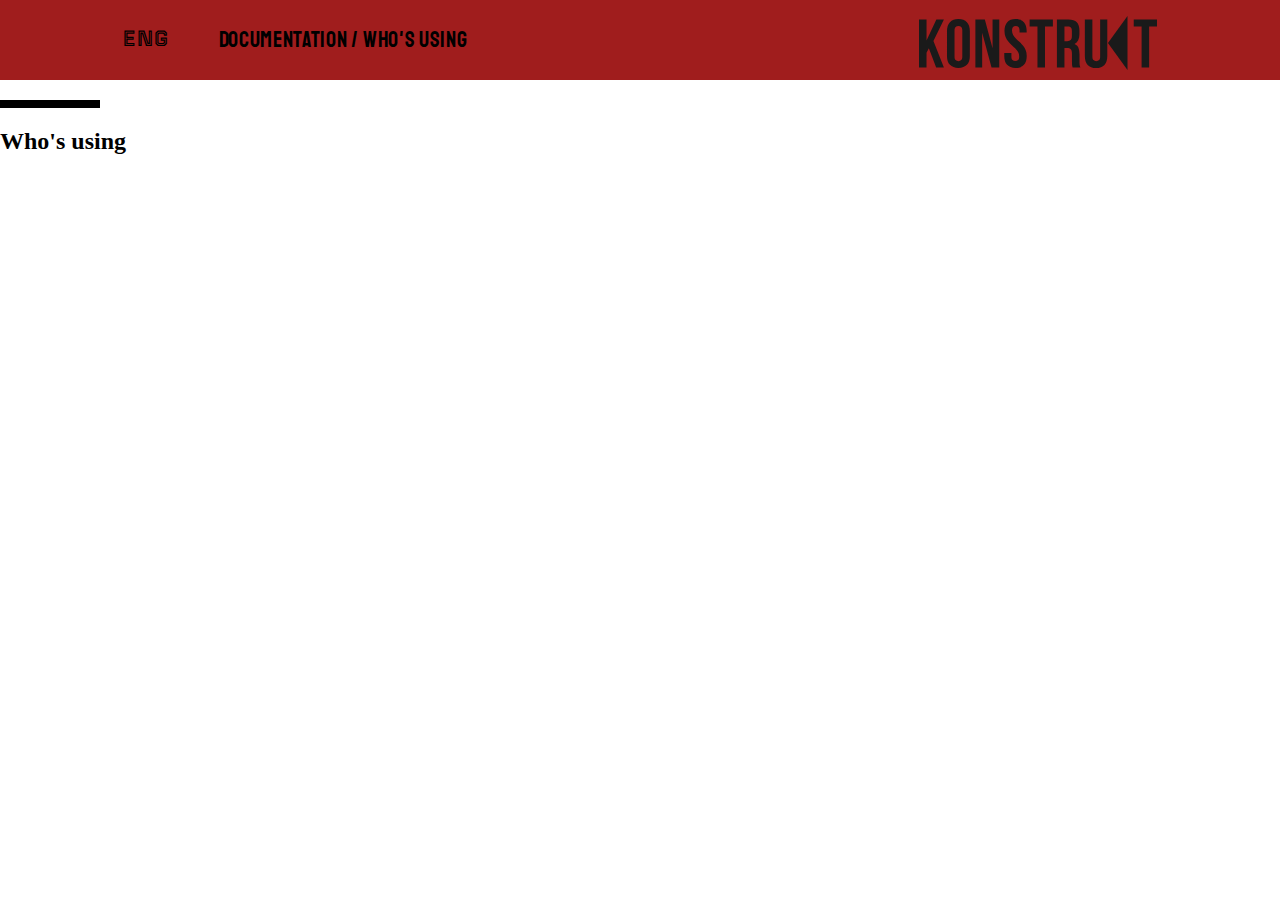
==== pages/who_using.html @ 10b7d595 "Homework-14" ====
<!DOCTYPE html>
<html lang="en">

<head>
    <meta charset="UTF-8">
    <meta http-equiv="X-UA-Compatible" content="IE=edge">
    <meta name="viewport" content="width=device-width, initial-scale=1.0">
    <link rel="preconnect" href="https://fonts.googleapis.com">
    <link rel="preconnect" href="https://fonts.gstatic.com" crossorigin>
    <link href="https://fonts.googleapis.com/css2?family=Francois+One&display=swap" rel="stylesheet">
    <link rel="preconnect" href="https://fonts.googleapis.com">
    <link rel="preconnect" href="https://fonts.gstatic.com" crossorigin>
    <link href="https://fonts.googleapis.com/css2?family=Farro:wght@300&display=swap" rel="stylesheet">
    <link rel="preconnect" href="https://fonts.googleapis.com">
    <link rel="preconnect" href="https://fonts.gstatic.com" crossorigin>
    <link href="https://fonts.googleapis.com/css2?family=PT+Sans&display=swap" rel="stylesheet">
    <link rel="preconnect" href="https://fonts.googleapis.com">
    <link rel="preconnect" href="https://fonts.gstatic.com" crossorigin>
    <link href="https://fonts.googleapis.com/css2?family=Tourney:wght@600&display=swap" rel="stylesheet">
    <link rel="preconnect" href="https://fonts.googleapis.com">
    <link rel="preconnect" href="https://fonts.gstatic.com" crossorigin>
    <link href="https://fonts.googleapis.com/css2?family=Staatliches&display=swap" rel="stylesheet">
    <link rel="stylesheet" href="./who_using.css">
    <title>Who's using</title>

</head>

<body>
    <header>
        <nav class="header">
            <div class="fixed-menu">
                <div class="left">
                    <span>ENG</span>
                    <ul>
                        <li>Documentation</li>
                        <li>/</li>
                        <li>Who's using</li>
                    </ul>
                </div>
                <a id="header-logo-svg" href="/"><svg width="238" height="54" viewBox="0 0 238 54" fill="none"
                        xmlns="http://www.w3.org/2000/svg">
                        <path fill-rule="evenodd" clip-rule="evenodd"
                            d="M9.84918 32.3671L7.52349 36.7375L7.52309 51.4193H-0.000822647L0.00047347 3.61813H7.52439L7.52382 24.4458L17.3739 3.61813H24.8978L14.4321 24.9238L24.8965 51.4193H17.1674L9.84918 32.3671ZM35.5186 40.425C35.5186 42.155 35.872 43.3727 36.5787 44.0784C37.2855 44.784 38.2317 45.1368 39.4173 45.1368C40.6029 45.1368 41.5491 44.784 42.2559 44.0784C42.9627 43.3727 43.3161 42.155 43.3162 40.425L43.3169 14.6124C43.3169 12.8824 42.9635 11.6646 42.2568 10.959C41.55 10.2533 40.6038 9.90053 39.4182 9.90053C38.2326 9.90053 37.2864 10.2533 36.5796 10.959C35.8728 11.6646 35.5194 12.8824 35.5193 14.6124L35.5186 40.425ZM27.9949 15.0905C27.995 11.2208 28.9754 8.25037 30.9363 6.17898C32.8971 4.10758 35.7243 3.0719 39.4178 3.0719C43.1114 3.0719 45.9385 4.10758 47.8993 6.17898C49.86 8.25037 50.8403 11.2208 50.8402 15.0905L50.8395 39.9471C50.8394 43.8167 49.859 46.7872 47.8981 48.8586C45.9373 50.93 43.1101 51.9657 39.4165 51.9657C35.7229 51.9657 32.8958 50.93 30.9351 48.8586C28.9744 46.7872 27.9941 43.8167 27.9942 39.9471L27.9949 15.0905ZM63.1718 16.7977L63.1708 51.4195H56.3993L56.4006 3.61827H65.8397L73.568 32.2307L73.5688 3.61827H80.2719L80.2706 51.4195H72.5415L63.1718 16.7977ZM85.4897 15.0905C85.4898 11.2209 86.4133 8.25039 88.2601 6.179C90.107 4.1076 92.8771 3.07192 96.5707 3.07192C100.264 3.07192 103.034 4.1076 104.881 6.179C106.728 8.25039 107.651 11.2209 107.651 15.0905L107.651 16.5928H100.537L100.538 14.6125C100.538 12.8825 100.207 11.6648 99.5459 10.9591C98.8847 10.2535 97.9613 9.90066 96.7757 9.90066C95.5901 9.90066 94.6667 10.2535 94.0055 10.9591C93.3443 11.6648 93.0137 12.8825 93.0136 14.6125C93.0136 16.2514 93.3783 17.6968 94.1079 18.9487C94.8375 20.2007 95.7494 21.3843 96.8438 22.4997C97.9381 23.6151 99.1123 24.7304 100.366 25.8458C101.62 26.9611 102.794 28.1789 103.889 29.4991C104.983 30.8194 105.895 32.3217 106.625 34.0061C107.354 35.6905 107.719 37.6709 107.719 39.9471C107.719 43.8168 106.772 46.7872 104.88 48.8586C102.988 50.93 100.195 51.9657 96.501 51.9657C92.8074 51.9657 90.0145 50.93 88.1222 48.8586C86.2298 46.7872 85.2837 43.8168 85.2838 39.9471L85.2839 37.0108H92.3974L92.3973 40.4251C92.3973 42.1551 92.7507 43.3615 93.4574 44.0444C94.1642 44.7272 95.1104 45.0687 96.296 45.0687C97.4816 45.0687 98.4278 44.7272 99.1346 44.0444C99.8414 43.3615 100.195 42.1551 100.195 40.4251C100.195 38.7862 99.8301 37.3408 99.1006 36.0889C98.371 34.8369 97.4591 33.6533 96.3647 32.5379C95.2704 31.4226 94.0962 30.3072 92.8422 29.1919C91.5883 28.0765 90.4141 26.8587 89.3198 25.5385C88.2254 24.2183 87.3135 22.7159 86.5839 21.0315C85.8544 19.3471 85.4896 17.3668 85.4897 15.0905ZM110.612 3.61811H133.868L133.868 10.4468H126.002L126.001 51.4193H118.477L118.478 10.4468H110.612L110.612 3.61811ZM153.653 51.4193C153.562 51.1006 153.47 50.8047 153.379 50.5315C153.288 50.2584 153.208 49.917 153.14 49.5072C153.072 49.0975 153.026 48.574 153.003 47.9366C152.98 47.2993 152.969 46.5026 152.969 45.5466L152.969 38.0349C152.969 35.8042 152.582 34.2336 151.807 33.3231C151.031 32.4126 149.777 31.9574 148.045 31.9574H145.445L145.445 51.4193H137.921L137.922 3.61809H149.277C153.198 3.61809 156.037 4.52858 157.792 6.34958C159.548 8.17059 160.425 10.9248 160.425 14.6124L160.425 18.3682C160.425 23.2849 158.784 26.5171 155.5 28.065C157.415 28.8389 158.726 30.1022 159.433 31.8549C160.14 33.6077 160.493 35.7359 160.493 38.2398L160.493 45.6148C160.493 46.7985 160.538 47.8342 160.63 48.7219C160.721 49.6097 160.949 50.5088 161.314 51.4193H153.653ZM145.447 10.447L145.446 25.1288H148.387C149.801 25.1288 150.907 24.7646 151.705 24.0362C152.503 23.3078 152.902 21.9875 152.902 20.0755L152.902 15.3637C152.902 13.6337 152.594 12.3818 151.979 11.6079C151.363 10.8339 150.394 10.447 149.072 10.447H145.447ZM173.373 3.61825L173.372 40.4935C173.372 42.2234 173.725 43.4298 174.432 44.1127C175.139 44.7956 176.085 45.137 177.271 45.137C178.456 45.137 179.402 44.7956 180.109 44.1127C180.816 43.4298 181.169 42.2234 181.169 40.4935L181.17 3.61825H188.284L188.283 40.0154C188.283 43.8851 187.337 46.8555 185.444 48.9269C183.552 50.9983 180.759 52.034 177.065 52.034C173.372 52.034 170.579 50.9983 168.686 48.9269C166.794 46.8555 165.848 43.8851 165.848 40.0154L165.849 3.61825H173.373ZM214.744 3.61826H238L238 10.447H230.134L230.133 51.4195H222.609L222.61 10.447H214.744L214.744 3.61826Z"
                            fill="#1A1A1A" />
                        <path fill-rule="evenodd" clip-rule="evenodd" d="M188.953 27L208.497 0L208.495 54L188.953 27Z"
                            fill="#1A1A1A" />
                    </svg></a>
            </div>
        </nav>
    </header>
    <main>
        <h2>Who&apos;s using</h2>
    </main>
</body>

</html>
---- pages/who_using.css ----
* {
    margin: 0;
    padding: 0;
    box-sizing: border-box;
    list-style-type: none;
    text-decoration: none;
    color: #000000;
}


header {
    max-width: 100%;
    width: 1200px;
    margin-bottom: 100px;
    display: flex;
    justify-content: space-between;
}

.left {
    display: flex;
    gap: 50px;
    padding-top: 26px;
    padding-bottom: 26px;
    padding-left: 123px;
}

#header-logo-svg {
    padding-top: 16px;
    padding-bottom: 16px;
    padding-right: 123px;
}

.fixed-menu {
    display: flex;
    justify-content: space-between;
    position: fixed;
    width: 100%;
    background: rgb(160, 29, 29);
    height: 80px;
    z-index: 1;
}

.left>span {
    margin-top: 3px;
    font-weight: 600;
    font-size: 22px;
    line-height: 18px;
    text-align: center;
    letter-spacing: 0.04em;
    font-family: 'Tourney', 'cursive';
}

.left li {
    display: inline-block;
    font-weight: 400;
    font-size: 22px;
    line-height: 28px;
    letter-spacing: 0.03em;
    color: #000000;
    font-family: 'Staatliches', 'cursive';
}

main {
    max-width: 1200px;
    width: 100%;
}



h2::before {
    display: block;
    content: "";
    width: 100px;
    height: 8px;
    background: rgb(0, 0, 0);
    margin-bottom: 20px;
    gap: 20px;
}
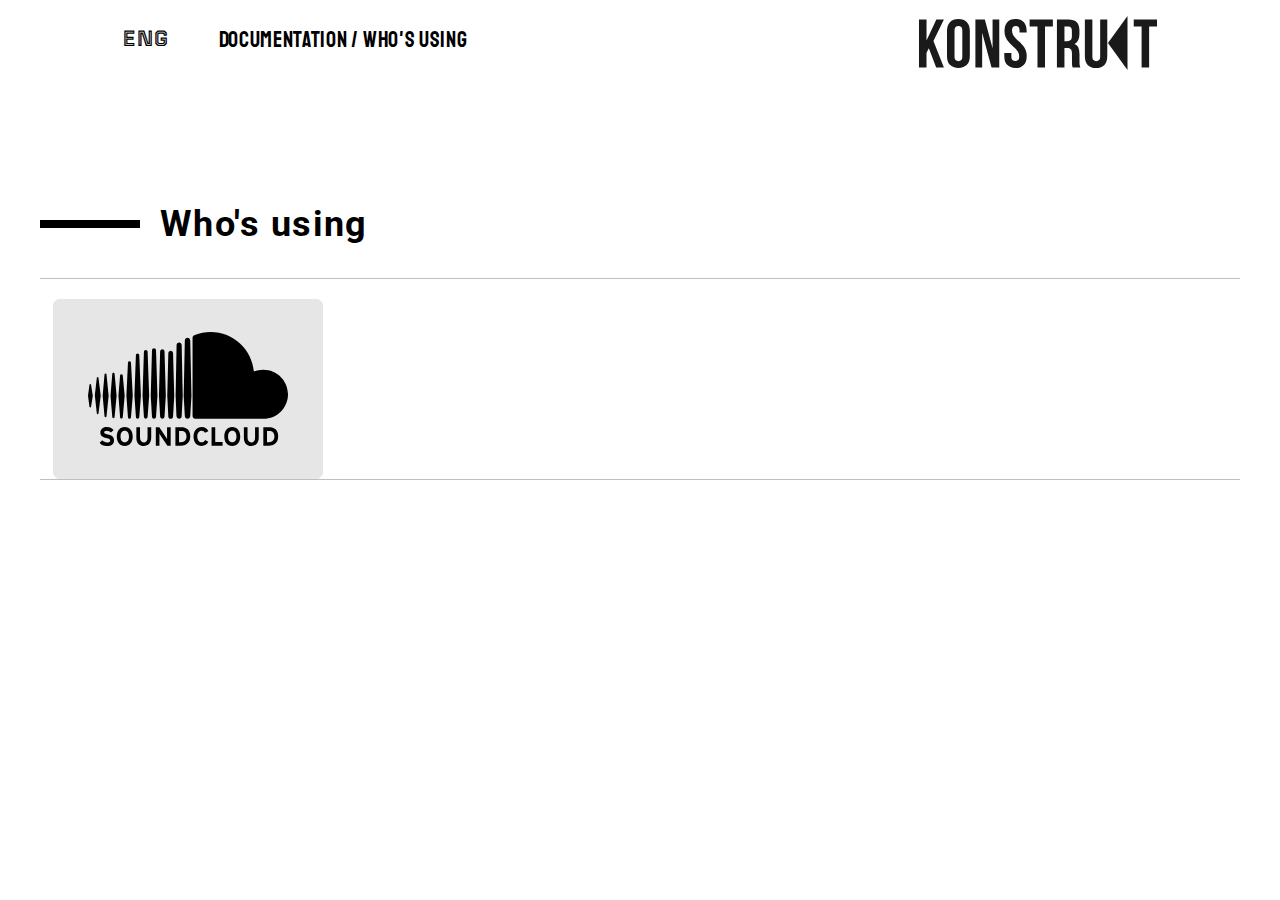
==== commit 9e59840b: "updated project" ====
--- a/pages/who_using.html
+++ b/pages/who_using.html
@@ -7,22 +7,15 @@
     <meta name="viewport" content="width=device-width, initial-scale=1.0">
     <link rel="preconnect" href="https://fonts.googleapis.com">
     <link rel="preconnect" href="https://fonts.gstatic.com" crossorigin>
-    <link href="https://fonts.googleapis.com/css2?family=Francois+One&display=swap" rel="stylesheet">
-    <link rel="preconnect" href="https://fonts.googleapis.com">
-    <link rel="preconnect" href="https://fonts.gstatic.com" crossorigin>
-    <link href="https://fonts.googleapis.com/css2?family=Farro:wght@300&display=swap" rel="stylesheet">
-    <link rel="preconnect" href="https://fonts.googleapis.com">
-    <link rel="preconnect" href="https://fonts.gstatic.com" crossorigin>
-    <link href="https://fonts.googleapis.com/css2?family=PT+Sans&display=swap" rel="stylesheet">
-    <link rel="preconnect" href="https://fonts.googleapis.com">
-    <link rel="preconnect" href="https://fonts.gstatic.com" crossorigin>
     <link href="https://fonts.googleapis.com/css2?family=Tourney:wght@600&display=swap" rel="stylesheet">
     <link rel="preconnect" href="https://fonts.googleapis.com">
     <link rel="preconnect" href="https://fonts.gstatic.com" crossorigin>
     <link href="https://fonts.googleapis.com/css2?family=Staatliches&display=swap" rel="stylesheet">
+    <link rel="preconnect" href="https://fonts.googleapis.com">
+    <link rel="preconnect" href="https://fonts.gstatic.com" crossorigin>
+    <link href="https://fonts.googleapis.com/css2?family=Roboto:wght@700&display=swap" rel="stylesheet">
     <link rel="stylesheet" href="./who_using.css">
     <title>Who's using</title>
-
 </head>
 
 <body>
@@ -49,7 +42,327 @@
         </nav>
     </header>
     <main>
-        <h2>Who&apos;s using</h2>
+        <section class="block_content">
+            <div class="title">
+                <span class="title_name">Who&apos;s using</span>
+            </div>
+            <div class="line_top">
+            </div>
+            <div class="flip-card">
+                <div class="brends-front_inner">
+                    <div class="flip-card-front">
+                        <svg class="brends-front_item" width="270" height="180" viewBox="0 0 270 180" fill="none"
+                            xmlns="http://www.w3.org/2000/svg">
+                            <rect width="270" height="180" rx="8" fill="#E6E6E6" />
+                            <path
+                                d="M137.964 89.4275C136.313 89.4275 135.123 89.9747 133.916 90.5323V103.147C135.072 103.259 135.735 103.259 136.831 103.259C140.795 103.259 141.339 101.424 141.339 98.863V92.838C141.339 90.9466 140.717 89.4275 137.964 89.4275ZM111.64 88.7391C108.89 88.7391 108.262 90.2647 108.262 92.1543V93.2159H115.014V92.1543C115.014 90.2647 114.386 88.7391 111.64 88.7391ZM60.6442 101.869C60.6442 103.364 61.3421 104.141 62.8825 104.141C64.5348 104.141 65.5132 103.596 66.7194 103.037V100.044H63.1065C61.3958 100.044 60.6442 100.366 60.6442 101.869ZM163.572 89.4275C160.817 89.4275 159.862 90.9466 159.862 92.838V99.7404C159.862 101.637 160.817 103.16 163.572 103.16C166.319 103.16 167.281 101.637 167.281 99.7404V92.838C167.28 90.9466 166.318 89.4275 163.572 89.4275ZM47.144 109.609H39.0462V89.8026H35V82.9779H39.0471V78.8789C39.0471 73.3104 41.3307 70 47.8216 70H53.2257V76.8266H49.8479C47.3208 76.8266 47.1542 77.7807 47.1542 79.5608L47.144 82.9769H53.2628L52.5472 89.8017H47.144V109.609ZM74.8191 109.66H68.07L67.7784 107.936C64.6968 109.66 61.9466 109.94 60.1323 109.94C55.1826 109.94 52.5481 106.599 52.5481 101.978C52.5481 96.5264 55.6223 94.5807 61.1218 94.5807H66.7194V93.4021C66.7194 90.6192 66.4037 89.8026 62.1688 89.8026H55.2447L55.9213 82.9779H63.4897C72.7817 82.9779 74.8191 85.9441 74.8191 93.4573V109.66ZM97.7695 90.3031C93.5697 89.5753 92.3636 89.4154 90.3428 89.4154C86.7132 89.4154 85.6163 90.2245 85.6163 93.3394V99.2316C85.6163 102.346 86.7132 103.159 90.3428 103.159C92.3636 103.159 93.5697 102.997 97.7695 102.266V108.923C94.0909 109.757 91.6943 109.976 89.6689 109.976C80.9749 109.976 77.5193 105.356 77.5193 98.6815V93.9007C77.5193 87.2209 80.9749 82.5925 89.6689 82.5925C91.6943 82.5925 94.0909 82.8123 97.7695 83.6495V90.3031ZM123.111 98.6815H108.261V99.2316C108.261 102.346 109.359 103.159 112.988 103.159C116.25 103.159 118.241 102.997 122.433 102.266V108.923C118.39 109.757 116.283 109.976 112.317 109.976C103.622 109.976 100.164 105.356 100.164 98.6815V93.215C100.164 87.3752 102.729 82.5925 111.639 82.5925C120.549 82.5925 123.111 87.3201 123.111 93.215V98.6815ZM149.435 98.8078C149.435 105.258 147.61 109.964 136.557 109.964C132.566 109.964 130.225 109.609 125.82 108.924V72.0504L133.915 70.6857V83.584C135.664 82.9274 137.928 82.5934 139.989 82.5934C148.085 82.5934 149.434 86.2612 149.434 92.1552V98.8078H149.435ZM175.384 98.9481C175.384 104.513 173.111 109.91 163.598 109.91C154.082 109.91 151.765 104.513 151.765 98.9481V93.5751C151.765 88.0076 154.082 82.6093 163.598 82.6093C173.111 82.6093 175.384 88.0076 175.384 93.5751V98.9481ZM201.316 98.9481C201.316 104.513 199.04 109.91 189.53 109.91C180.013 109.91 177.697 104.513 177.697 98.9481V93.5751C177.697 88.0076 180.013 82.6093 189.53 82.6093C199.04 82.6093 201.316 88.0076 201.316 93.5751V98.9481ZM227.929 109.609H219.154L211.733 97.0904V109.609H203.635V72.0495L211.733 70.6847V94.8641L219.154 82.9779H227.929L219.827 95.9492L227.929 109.609ZM189.502 89.4275C186.752 89.4275 185.797 90.9466 185.797 92.838V99.7404C185.797 101.637 186.752 103.16 189.502 103.16C192.248 103.16 193.22 101.637 193.22 99.7404V92.838C193.22 90.9466 192.248 89.4275 189.502 89.4275ZM232.551 104.938C233.914 104.938 235 106.061 235 107.464C235 108.889 233.913 110 232.54 110C231.174 110 230.066 108.889 230.066 107.464C230.066 106.061 231.174 104.938 232.54 104.938H232.551ZM232.54 105.33C231.442 105.33 230.543 106.285 230.543 107.464C230.543 108.664 231.443 109.607 232.551 109.607C233.66 109.618 234.545 108.664 234.545 107.475C234.545 106.286 233.66 105.33 232.551 105.33H232.54ZM232.075 108.935H231.63V106.115C231.864 106.083 232.086 106.05 232.419 106.05C232.841 106.05 233.117 106.14 233.287 106.262C233.45 106.387 233.538 106.576 233.538 106.845C233.538 107.217 233.296 107.441 232.997 107.531V107.553C233.24 107.599 233.406 107.821 233.462 108.236C233.527 108.675 233.595 108.842 233.638 108.934H233.173C233.107 108.842 233.039 108.585 232.984 108.213C232.919 107.855 232.739 107.72 232.384 107.72H232.076V108.935H232.075ZM232.075 107.374H232.397C232.762 107.374 233.072 107.239 233.072 106.89C233.072 106.643 232.896 106.397 232.397 106.397C232.252 106.397 232.151 106.408 232.075 106.418V107.374Z"
+                                fill="black" />
+                        </svg>
+
+                        <svg class="brends-front_item" width="270" height="180" viewBox="0 0 270 180" fill="none"
+                            xmlns="http://www.w3.org/2000/svg">
+                            <rect width="270" height="180" rx="8" fill="#E6E6E6" />
+                            <path
+                                d="M45.2957 67.6953C41.2257 69.4298 36.6978 74.2762 35.2733 80.3979C33.4927 88.1011 40.9713 91.366 41.5818 90.2947C42.2941 89.0193 40.2591 88.6112 39.8012 84.6321C39.2416 79.4796 41.6327 73.664 44.6852 71.1643C45.2448 70.7051 45.2448 71.3683 45.2448 72.5417C45.2448 74.7353 45.1431 94.1718 45.1431 98.253C45.1431 103.763 44.9396 105.497 44.5326 107.181C44.1256 108.915 43.4642 110.088 43.973 110.547C44.5326 111.058 46.9237 109.833 48.2973 107.895C49.9762 105.548 50.5358 102.793 50.6376 99.7324C50.7393 96.0593 50.7393 90.2437 50.7393 86.9788C50.7393 83.9179 50.7902 75.0414 50.6885 69.6848C50.6376 68.3585 47.0255 66.9811 45.2957 67.6953ZM190.646 93.4576C190.493 96.3144 189.882 98.5591 189.119 100.141C187.593 103.201 184.439 104.12 183.116 99.7324C182.404 97.3347 182.353 93.3556 182.862 89.9886C183.37 86.5707 184.897 84.0199 187.339 84.275C189.781 84.5301 190.9 87.642 190.646 93.4576ZM149.691 111.211C149.64 115.955 148.928 120.138 147.3 121.312C145.011 123.046 142.009 121.72 142.62 118.251C143.179 115.19 145.825 112.027 149.691 108.201C149.691 108.252 149.691 109.119 149.691 111.211ZM149.03 93.4066C148.877 96.0083 148.216 98.6101 147.504 100.09C145.977 103.15 142.823 104.12 141.5 99.6814C140.585 96.6715 140.839 92.7944 141.246 90.3457C141.806 87.1828 143.23 84.224 145.723 84.224C148.216 84.275 149.386 86.9788 149.03 93.4066ZM125.322 93.4066C125.169 96.1614 124.661 98.457 123.796 100.141C122.219 103.15 119.166 104.12 117.793 99.7324C116.826 96.5695 117.131 92.2843 117.538 89.9376C118.149 86.4686 119.675 84.0199 122.015 84.275C124.457 84.5301 125.627 87.642 125.322 93.4066ZM234.093 96.6205C233.482 96.6205 233.228 97.2327 233.024 98.253C232.261 101.824 231.447 102.64 230.379 102.64C229.209 102.64 228.14 100.855 227.886 97.2837C227.683 94.4779 227.683 89.3254 227.988 84.224C228.039 83.1527 227.733 82.1324 224.935 81.1121C223.714 80.653 221.985 80.0408 221.069 82.1324C218.576 88.1521 217.609 92.8965 217.406 94.835C217.406 94.937 217.253 94.937 217.253 94.733C217.101 93.2025 216.795 90.3457 216.744 84.428C216.744 83.2547 216.49 82.2854 215.218 81.4692C214.404 80.9591 211.911 80.0408 210.996 81.1121C210.232 82.0304 209.317 84.428 208.35 87.2849C207.587 89.6315 207.078 91.213 207.078 91.213C207.078 91.213 207.078 84.9382 207.078 82.5405C207.078 81.6222 206.468 81.3162 206.264 81.2651C205.45 81.0101 203.771 80.602 203.11 80.602C202.245 80.602 202.042 81.0611 202.042 81.7753C202.042 81.8773 201.889 90.0396 201.889 95.7533C201.889 96.0083 201.889 96.2634 201.889 96.5695C201.431 99.2222 199.854 102.793 198.175 102.793C196.496 102.793 195.682 101.314 195.682 94.4779C195.682 90.4988 195.784 88.7643 195.835 85.9075C195.886 84.275 195.937 82.9996 195.937 82.6935C195.937 81.8263 194.41 81.3672 193.698 81.2141C192.986 81.0611 192.375 80.9591 191.867 81.0101C191.205 81.0611 190.696 81.5202 190.696 82.1324C190.696 82.4895 190.696 83.1017 190.696 83.1017C189.832 81.7243 188.407 80.755 187.44 80.4489C184.897 79.6837 182.251 80.3469 180.216 83.1527C178.639 85.3973 177.672 87.897 177.265 91.5701C177.011 94.2228 177.062 96.9266 177.571 99.2222C176.96 101.773 175.892 102.844 174.671 102.844C172.941 102.844 171.669 99.9875 171.822 95.0391C171.924 91.7741 172.585 89.4785 173.297 86.1625C173.602 84.7341 173.348 84.0199 172.738 83.3057C172.178 82.6425 170.957 82.3364 169.227 82.7446C168.006 83.0506 166.226 83.3567 164.598 83.6118C164.598 83.6118 164.699 83.2037 164.75 82.5405C165.157 78.9185 161.24 79.2246 160.019 80.3979C159.256 81.0611 158.747 81.8773 158.594 83.3567C158.289 85.6524 160.171 86.7747 160.171 86.7747C159.561 89.6315 158.035 93.3046 156.458 96.0083C155.644 97.4367 154.982 98.508 154.168 99.6304C154.168 99.2222 154.168 98.7631 154.168 98.355C154.168 92.3863 154.219 87.693 154.27 86.0095C154.321 84.377 154.372 83.1017 154.372 82.8466C154.372 82.1834 153.965 81.9793 153.202 81.6222C152.489 81.3672 151.675 81.1631 150.81 81.1121C149.742 81.0101 149.081 81.6222 149.081 82.2854C149.081 82.4385 149.081 83.2037 149.081 83.2037C148.216 81.8263 146.791 80.857 145.825 80.5509C143.281 79.7857 140.635 80.4489 138.6 83.2547C137.023 85.4993 135.955 88.6112 135.65 91.6211C135.395 94.4269 135.446 96.8246 135.802 98.8141C135.395 100.804 134.225 102.895 132.902 102.895C131.224 102.895 130.257 101.416 130.257 94.5799C130.257 90.6008 130.359 88.8663 130.41 86.0095C130.46 84.377 130.511 83.1017 130.511 82.7956C130.511 81.9283 128.985 81.4692 128.273 81.3162C127.51 81.1631 126.899 81.0611 126.39 81.1121C125.729 81.1631 125.271 81.7243 125.271 82.1834V83.2037C124.406 81.8263 122.982 80.857 122.015 80.5509C119.471 79.7857 116.826 80.4999 114.791 83.2547C113.468 85.0912 112.4 87.1318 111.84 91.5701C111.688 92.8454 111.637 94.0698 111.637 95.1921C111.128 98.406 108.788 102.13 106.905 102.13C105.786 102.13 104.718 99.9875 104.718 95.3451C104.718 89.2234 105.074 80.4999 105.176 79.6327C105.176 79.6327 107.567 79.5817 108.025 79.5817C109.195 79.5817 110.314 79.5817 111.891 79.5306C112.705 79.4796 113.468 76.6228 112.654 76.2657C112.298 76.1127 109.653 75.9596 108.584 75.9596C107.719 75.9596 105.277 75.7556 105.277 75.7556C105.277 75.7556 105.481 69.9399 105.532 69.3277C105.583 68.8176 104.921 68.5625 104.565 68.4095C103.649 68.0014 102.835 67.8483 101.869 67.6443C100.546 67.3892 99.9355 67.6443 99.7828 68.7666C99.5793 70.5011 99.5285 75.5515 99.5285 75.5515C98.5618 75.5515 95.1532 75.3475 94.1866 75.3475C93.2708 75.3475 92.3042 79.3266 93.5252 79.3266C95.0006 79.3776 97.5443 79.4286 99.2232 79.4796C99.2232 79.4796 99.1723 88.3562 99.1723 91.1109C99.1723 91.417 99.1723 91.6721 99.1723 91.9782C98.2566 96.8246 95.0006 99.4263 95.0006 99.4263C95.7128 96.2124 94.2883 93.8147 91.6937 91.7741C90.7271 91.0089 88.8447 89.5805 86.7588 88.0501C86.7588 88.0501 87.9798 86.8257 89.0482 84.428C89.8113 82.6935 89.8622 80.755 87.9798 80.3469C84.8765 79.6327 82.3327 81.9283 81.5696 84.377C80.9591 86.2646 81.3152 87.642 82.4345 89.1214C82.5362 89.2234 82.5871 89.3254 82.6888 89.4275C81.9766 90.8049 81.01 92.5904 80.196 94.0188C77.9575 97.9469 76.2277 101.059 74.9558 101.059C73.9383 101.059 73.9383 97.8959 73.9383 94.988C73.9383 92.4373 74.1418 88.6112 74.2945 84.6831C74.3453 83.3567 73.684 82.6425 72.6156 81.9793C71.9542 81.5712 70.5297 80.755 69.7157 80.755C68.4947 80.755 64.9335 80.908 61.5757 90.6518C61.1687 91.8762 60.3038 94.1208 60.3038 94.1208L60.3547 82.4385C60.3547 82.1834 60.2021 81.8773 59.8968 81.7243C59.3372 81.4182 57.811 80.806 56.4882 80.806C55.8268 80.806 55.5216 81.1121 55.5216 81.6733L55.4198 99.9365C55.4198 101.314 55.4707 102.946 55.5725 103.661C55.7251 104.375 55.9286 104.936 56.183 105.293C56.4373 105.65 56.7935 105.905 57.3022 106.007C57.811 106.109 60.4565 106.466 60.6091 105.446C60.7617 104.222 60.7617 102.895 62.1862 97.9979C64.3738 90.3457 67.172 86.5706 68.5456 85.2443C68.8 84.9892 69.0543 84.9892 69.0543 85.3973C69.0035 87.0808 68.8 91.264 68.6473 94.835C68.2912 104.375 70.021 106.16 72.5138 106.16C74.3962 106.16 77.0926 104.273 79.9416 99.4773C81.7222 96.5185 83.452 93.5596 84.7238 91.468C85.5887 92.2843 86.5553 93.1515 87.522 94.0698C89.7605 96.2124 90.5236 98.253 90.0148 100.192C89.6587 101.671 88.2342 103.201 85.6905 101.722C84.9782 101.314 84.6221 100.957 83.9098 100.447C83.5028 100.192 82.8923 100.089 82.5362 100.396C81.5696 101.11 81.0608 102.028 80.7556 103.15C80.4503 104.222 81.5696 104.834 82.6888 105.344C83.6555 105.803 85.7413 106.16 87.115 106.211C92.3042 106.364 96.5268 103.712 99.4267 96.7225C99.9355 102.742 102.174 106.16 105.99 106.16C108.584 106.16 111.128 102.844 112.247 99.5283C112.552 100.855 113.061 102.028 113.672 102.997C116.622 107.691 122.371 106.67 125.271 102.691C126.187 101.467 126.289 101.008 126.289 101.008C126.696 104.783 129.748 106.109 131.478 106.109C133.411 106.109 135.446 105.191 136.82 102.028C136.972 102.385 137.176 102.691 137.379 102.997C140.33 107.691 146.079 106.67 148.979 102.691C149.132 102.487 149.233 102.334 149.335 102.181L149.437 104.681C149.437 104.681 147.809 106.211 146.791 107.129C142.314 111.211 138.957 114.323 138.702 117.945C138.397 122.536 142.111 124.27 144.96 124.474C147.961 124.73 150.505 123.046 152.082 120.75C153.456 118.71 154.372 114.323 154.321 109.935C154.27 108.201 154.27 105.956 154.219 103.61C155.796 101.773 157.526 99.4773 159.154 96.7736C160.935 93.8147 162.817 89.8866 163.784 86.8257C163.784 86.8257 165.412 86.8257 167.192 86.7237C167.752 86.6727 167.904 86.8257 167.803 87.2338C167.701 87.744 165.564 95.8553 167.497 101.263C168.82 104.936 171.771 106.16 173.501 106.16C175.536 106.16 177.52 104.63 178.537 102.283C178.639 102.538 178.792 102.793 178.944 102.997C181.895 107.691 187.644 106.67 190.544 102.691C191.205 101.773 191.561 101.008 191.561 101.008C192.172 104.936 195.224 106.109 196.954 106.109C198.786 106.109 200.464 105.344 201.889 102.079C201.94 103.558 202.042 104.732 202.194 105.089C202.296 105.293 202.805 105.599 203.161 105.752C204.84 106.364 206.519 106.058 207.129 105.956C207.587 105.854 207.892 105.497 207.943 104.63C208.045 102.283 207.994 98.304 208.706 95.3451C209.927 90.3967 210.996 88.4582 211.555 87.5399C211.86 87.0298 212.166 86.9277 212.217 87.4889C212.217 88.6112 212.318 91.9782 212.776 96.4675C213.132 99.7834 213.59 101.722 213.946 102.334C214.964 104.12 216.185 104.171 217.202 104.171C217.864 104.171 219.186 104.018 219.034 102.844C218.983 102.283 219.085 98.9162 220.255 94.0188C221.018 90.8559 222.29 87.948 222.799 86.9278C222.951 86.5196 223.053 86.8257 223.053 86.9278C222.951 89.1214 222.748 96.2634 223.613 100.192C224.834 105.497 228.293 106.109 229.514 106.109C232.109 106.109 234.245 104.12 234.958 98.9162C235.11 97.5898 234.856 96.6205 234.093 96.6205Z"
+                                fill="#262626" />
+                        </svg>
+
+                        <svg class="brends-front_item" width="270" height="180" viewBox="0 0 270 180" fill="none"
+                            xmlns="http://www.w3.org/2000/svg">
+                            <rect width="270" height="180" rx="8" fill="#E6E6E6" />
+                            <path
+                                d="M77.9995 72.3385C77.9668 72.0447 77.7054 71.9141 77.5094 71.9141C77.3133 71.9141 73.033 71.5876 73.033 71.5876C73.033 71.5876 70.0596 68.6168 69.7002 68.323C69.3734 67.9966 68.7526 68.0945 68.4912 68.1598C68.4586 68.1598 67.8378 68.3557 66.8248 68.6821C65.8119 65.7766 64.0802 63.1323 60.9761 63.1323H60.6821C59.8325 62.0223 58.7216 61.5 57.8067 61.5C50.6184 61.5 47.1549 70.4777 46.0766 75.0481C43.2666 75.9295 41.2735 76.5172 41.0448 76.6151C39.4764 77.1048 39.4437 77.1374 39.2477 78.6065C39.0843 79.7165 35 111.285 35 111.285L66.7922 117.227L84.0442 113.505C84.0769 113.44 78.0322 72.6323 77.9995 72.3385ZM65.0604 69.1392C64.2762 69.3677 63.3287 69.6615 62.3811 69.988V69.4003C62.3811 67.6375 62.1524 66.201 61.7276 65.0584C63.3614 65.2543 64.3743 67.0498 65.0604 69.1392ZM59.7345 65.4175C60.1593 66.5275 60.4533 68.0945 60.4533 70.2491V70.5756C58.6889 71.1306 56.8265 71.6856 54.8987 72.3058C55.977 68.1924 58.0354 66.1684 59.7345 65.4175ZM57.6433 63.3935C57.9701 63.3935 58.2968 63.5241 58.5582 63.7199C56.2383 64.7972 53.7878 67.5069 52.7749 72.9914C51.2392 73.4811 49.7688 73.9055 48.3638 74.3625C49.5401 70.1838 52.4808 63.3935 57.6433 63.3935Z"
+                                fill="black" />
+                            <path
+                                d="M77.5096 71.849C77.3135 71.849 73.0332 71.5225 73.0332 71.5225C73.0332 71.5225 70.0598 68.5517 69.7004 68.2579C69.5697 68.1273 69.4063 68.062 69.2756 68.062L66.8904 117.227L84.1425 113.505C84.1425 113.505 78.0977 72.6325 78.0651 72.3386C77.9344 72.0448 77.7056 71.9142 77.5096 71.849Z"
+                                fill="#8E8E8E" />
+                            <path
+                                d="M60.9763 81.3815L58.8851 87.6822C58.8851 87.6822 56.99 86.6702 54.7355 86.6702C51.37 86.6702 51.2066 88.7922 51.2066 89.3145C51.2066 92.1874 58.7217 93.2973 58.7217 100.055C58.7217 105.376 55.3563 108.804 50.8145 108.804C45.3252 108.804 42.5806 105.409 42.5806 105.409L44.0509 100.577C44.0509 100.577 46.9263 103.059 49.3442 103.059C50.9452 103.059 51.5987 101.818 51.5987 100.904C51.5987 97.1496 45.4559 96.9863 45.4559 90.7836C45.4559 85.5929 49.1808 80.5654 56.7286 80.5654C59.5386 80.5327 60.9763 81.3815 60.9763 81.3815Z"
+                                fill="white" />
+                            <path
+                                d="M104.172 93.2319C102.44 92.3178 101.558 91.5017 101.558 90.4243C101.558 89.0532 102.799 88.1718 104.727 88.1718C106.982 88.1718 108.975 89.0859 108.975 89.0859L110.543 84.2869C110.543 84.2869 109.105 83.1769 104.858 83.1769C98.9437 83.1769 94.8267 86.5721 94.8267 91.3384C94.8267 94.0481 96.7545 96.1048 99.3031 97.5738C101.394 98.7164 102.113 99.5652 102.113 100.806C102.113 102.079 101.068 103.124 99.1397 103.124C96.2971 103.124 93.5851 101.655 93.5851 101.655L91.9187 106.454C91.9187 106.454 94.402 108.119 98.5843 108.119C104.662 108.119 109.073 105.115 109.073 99.7285C109.007 96.7903 106.818 94.7663 104.172 93.2319ZM128.416 83.1116C125.41 83.1116 123.057 84.5481 121.26 86.7027L121.195 86.6701L123.809 73.0893H117.045L110.445 107.694H117.209L119.463 95.8762C120.345 91.4037 122.665 88.6288 124.822 88.6288C126.358 88.6288 126.946 89.6735 126.946 91.1426C126.946 92.0567 126.88 93.2319 126.652 94.146L124.103 107.694H130.867L133.513 93.7216C133.807 92.2525 134.003 90.4896 134.003 89.2817C133.971 85.3969 131.978 83.1116 128.416 83.1116ZM149.295 83.1116C141.126 83.1116 135.735 90.457 135.735 98.6512C135.735 103.875 138.97 108.119 145.047 108.119C153.053 108.119 158.444 100.969 158.444 92.579C158.476 87.7147 155.666 83.1116 149.295 83.1116ZM145.962 102.96C143.642 102.96 142.695 101.002 142.695 98.5206C142.695 94.6357 144.688 88.335 148.38 88.335C150.765 88.335 151.582 90.4243 151.582 92.4158C151.582 96.5618 149.524 102.96 145.962 102.96ZM175.794 83.1116C171.219 83.1116 168.638 87.1597 168.638 87.1597H168.573L168.965 83.536H162.953C162.659 85.9845 162.103 89.7388 161.581 92.5137L156.908 117.292H163.672L165.567 107.27H165.73C165.73 107.27 167.135 108.151 169.684 108.151C177.656 108.151 182.852 99.9896 182.852 91.7628C182.819 87.1924 180.76 83.1116 175.794 83.1116ZM169.324 103.026C167.56 103.026 166.514 102.014 166.514 102.014L167.625 95.713C168.409 91.469 170.631 88.6941 172.984 88.6941C175.075 88.6941 175.696 90.6202 175.696 92.4158C175.729 96.7903 173.115 103.026 169.324 103.026ZM192.491 73.4158C190.334 73.4158 188.602 75.146 188.602 77.3333C188.602 79.3247 189.877 80.7285 191.804 80.7285H191.87C193.994 80.7285 195.791 79.292 195.823 76.8109C195.856 74.8195 194.516 73.4158 192.491 73.4158ZM183.015 107.661H189.779L194.353 83.634H187.557L183.015 107.661ZM211.605 83.6013H206.9L207.129 82.4914C207.521 80.1735 208.893 78.1494 211.18 78.1494C212.389 78.1494 213.337 78.5085 213.337 78.5085L214.644 73.1872C214.644 73.1872 213.5 72.5996 210.952 72.5996C208.566 72.5996 206.148 73.2852 204.319 74.8522C201.999 76.8109 200.921 79.6512 200.398 82.524L200.202 83.634H197.032L196.019 88.7594H199.189L195.595 107.694H202.358L205.952 88.7594H210.625L211.605 83.6013ZM227.91 83.634C227.91 83.634 223.662 94.3092 221.799 100.153H221.734C221.603 98.2594 220.068 83.634 220.068 83.634H212.945L217.029 105.637C217.094 106.127 217.062 106.421 216.866 106.747C216.081 108.282 214.742 109.751 213.173 110.828C211.899 111.742 210.461 112.362 209.318 112.754L211.213 118.5C212.585 118.206 215.461 117.064 217.846 114.811C220.917 111.938 223.793 107.466 226.733 101.393L235 83.6013H227.91V83.634Z"
+                                fill="black" />
+                        </svg>
+
+                        <svg class="brends-front_item" width="270" height="180" viewBox="0 0 270 180" fill="none"
+                            xmlns="http://www.w3.org/2000/svg">
+                            <rect width="270" height="180" rx="8" fill="#E6E6E6" />
+                            <path
+                                d="M114.697 106.826V101.829C115.303 102.339 115.909 102.747 116.717 103.155C117.526 103.563 118.334 103.868 119.243 104.174C120.152 104.48 120.96 104.684 121.869 104.786C122.778 104.888 123.586 104.99 124.293 104.99C126.818 104.99 128.738 104.48 130.051 103.563C131.364 102.645 131.97 101.217 131.97 99.3816C131.97 98.3619 131.768 97.5461 131.364 96.8323C130.96 96.1185 130.354 95.4046 129.647 94.8948C128.94 94.2829 128.031 93.7731 127.021 93.1612C126.01 92.6514 124.899 92.0395 123.788 91.4277C122.576 90.8158 121.364 90.102 120.354 89.4902C119.243 88.8783 118.334 88.1645 117.526 87.3487C116.717 86.5329 116.111 85.7171 115.606 84.6974C115.101 83.6777 114.899 82.556 114.899 81.2303C114.899 79.5987 115.303 78.1711 116.01 76.9474C116.717 75.7237 117.627 74.704 118.839 73.9902C119.95 73.1744 121.263 72.6645 122.778 72.2566C124.293 71.8487 125.808 71.6448 127.324 71.6448C130.859 71.6448 133.384 72.0527 135 72.9704V77.7632C132.879 76.3356 130.253 75.5198 126.919 75.5198C126.01 75.5198 125.101 75.6218 124.192 75.8257C123.283 76.0296 122.475 76.3356 121.768 76.7435C121.061 77.1514 120.455 77.7632 120.051 78.477C119.647 79.1908 119.344 80.0066 119.344 81.0264C119.344 81.9441 119.546 82.7599 119.849 83.3718C120.152 84.0856 120.657 84.6974 121.364 85.2073C122.071 85.7171 122.879 86.329 123.788 86.8389C124.697 87.3487 125.808 87.9606 127.021 88.5724C128.334 89.1843 129.546 89.8981 130.657 90.6119C131.768 91.3257 132.778 92.1415 133.687 92.9573C134.596 93.7731 135.202 94.7928 135.707 95.8125C136.212 96.8323 136.414 98.056 136.414 99.3816C136.414 101.115 136.111 102.645 135.404 103.868C134.697 105.092 133.788 106.112 132.677 106.826C131.465 107.641 130.152 108.151 128.637 108.457C127.122 108.763 125.505 108.967 123.788 108.967C123.182 108.967 122.576 108.967 121.667 108.865C120.859 108.763 119.95 108.661 119.142 108.457C118.334 108.253 117.425 108.049 116.717 107.845C115.707 107.438 115.101 107.132 114.697 106.826Z"
+                                fill="black" />
+                            <path
+                                d="M160.858 108.253H155.101L143.989 95.9145H143.888V108.253H139.747V70.1151H143.888V94.2829H143.989L154.596 82.4539H159.949L148.131 94.8947L160.858 108.253Z"
+                                fill="black" />
+                            <path
+                                d="M184.798 82.454L173.182 112.332C171.06 117.635 168.131 120.286 164.394 120.286C163.384 120.286 162.475 120.184 161.768 119.98V116.309C162.677 116.615 163.485 116.717 164.192 116.717C166.212 116.717 167.727 115.494 168.838 113.046L170.858 108.151L160.959 82.454H165.505L172.374 102.237C172.475 102.441 172.677 103.155 172.879 104.174H172.98C173.081 103.767 173.182 103.155 173.485 102.237L180.656 82.3521H184.798V82.454Z"
+                                fill="black" />
+                            <path
+                                d="M191.161 94.181V97.7501C191.161 99.8915 191.869 101.727 193.182 103.155C194.596 104.684 196.313 105.398 198.333 105.398C200.757 105.398 202.677 104.48 204.091 102.543C205.505 100.605 206.212 97.954 206.212 94.5889C206.212 91.7336 205.606 89.4902 204.293 87.8586C202.98 86.227 201.263 85.4112 199.04 85.4112C196.717 85.4112 194.798 86.227 193.384 87.9606C191.869 89.4902 191.161 91.6316 191.161 94.181ZM191.263 104.48L191.161 120.082H187.121V82.454H191.161V86.9408H191.263C193.283 83.4737 196.212 81.8422 200.05 81.8422C203.283 81.8422 205.909 82.9639 207.727 85.3093C209.545 87.6547 210.454 90.7139 210.454 94.5889C210.454 98.8718 209.444 102.339 207.323 104.888C205.303 107.438 202.475 108.763 198.838 108.763C195.606 108.865 192.98 107.438 191.263 104.48Z"
+                                fill="black" />
+                            <path
+                                d="M230.859 92.9573C230.859 90.6119 230.253 88.6744 229.142 87.3487C228.03 86.023 226.515 85.4112 224.495 85.4112C222.576 85.4112 220.96 86.125 219.647 87.4507C218.333 88.8783 217.525 90.6119 217.121 92.9573H230.859ZM235 96.4244H217.121C217.222 99.2796 217.929 101.523 219.445 103.053C220.859 104.582 222.879 105.398 225.404 105.398C228.232 105.398 230.859 104.48 233.283 102.543V106.418C231.061 108.049 228.131 108.865 224.394 108.865C220.859 108.865 218.03 107.743 215.909 105.398C213.889 103.053 212.879 99.7895 212.879 95.5066C212.879 91.5296 213.99 88.2665 216.212 85.7171C218.434 83.1678 221.263 81.9441 224.596 81.9441C227.929 81.9441 230.455 83.0658 232.273 85.2072C234.091 87.3487 235 90.4079 235 94.2829V96.4244Z"
+                                fill="black" />
+                            <path
+                                d="M65.6061 108.763C55.404 108.763 50.7576 103.563 50.7576 99.6875C50.7576 97.75 52.2727 96.3224 54.2929 96.3224C58.6364 96.3224 57.5252 102.951 65.7071 102.951C69.8485 102.951 72.2727 100.401 72.2727 98.0559C72.2727 96.6283 71.4646 94.9967 68.7374 94.3849L59.6465 92.0395C52.3737 90.204 51.0606 86.023 51.0606 82.25C51.0606 74.398 58.2323 71.5428 65 71.5428C71.2626 71.5428 78.7374 75.0099 78.7374 79.8026C78.7374 81.8421 77.0202 82.9638 75.101 82.9638C71.3636 82.9638 71.9697 77.6612 64.4949 77.6612C60.7576 77.6612 58.8384 79.3947 58.8384 81.8421C58.8384 84.2895 61.7677 85.1053 64.2929 85.7171L70.9596 87.2467C78.3333 88.8783 80.2525 93.2632 80.2525 97.4441C80.2525 103.766 75.303 108.763 65.6061 108.763ZM93.7879 95.0987C94.0909 93.4671 94.1919 91.7336 94.1919 90C94.1919 73.8882 81.3636 60.8355 65.505 60.8355C63.7879 60.8355 62.1717 60.9375 60.5555 61.2434C58.0303 59.8158 55.202 59 52.0707 59C42.6768 59 35 66.75 35 76.3355C35 79.4967 35.8081 82.352 37.2222 84.9013C36.9192 86.5329 36.8182 88.2664 36.8182 90C36.8182 106.112 49.6465 119.164 65.505 119.164C67.2222 119.164 68.8384 119.062 70.4545 118.757C72.9798 120.184 75.8081 121 78.9394 121C88.3333 121 96.0101 113.25 96.0101 103.664C96.0101 100.605 95.202 97.648 93.7879 95.0987Z"
+                                fill="black" />
+                        </svg>
+
+                        <svg class="brends-front_item" width="270" height="180" viewBox="0 0 270 180" fill="none"
+                            xmlns="http://www.w3.org/2000/svg">
+                            <rect width="270" height="180" rx="8" fill="#E6E6E6" />
+                            <path d="M113.744 83.1366H120.074V103.104H113.744V83.1366Z" fill="black" />
+                            <path
+                                d="M121.395 83.1366H127.492V85.8664H127.609C129.084 83.7215 130.987 82.5517 133.745 82.5517C138.094 82.5517 140.657 85.6715 140.657 90.1173V103.104H134.327V91.4043C134.327 89.2983 133.279 87.8552 131.22 87.8552C129.123 87.8552 127.725 89.6103 127.725 92.0671V103.104H121.395V83.1366Z"
+                                fill="black" />
+                            <path
+                                d="M120.705 77.7945C120.705 75.6885 119.005 73.9814 116.908 73.9814C114.811 73.9814 113.111 75.6885 113.111 77.7945C113.111 79.9004 114.811 81.6074 116.908 81.6074C119.005 81.6074 120.705 79.9004 120.705 77.7945Z"
+                                fill="black" />
+                            <path
+                                d="M185.177 82.8481C184.996 82.8318 184.789 82.8245 184.547 82.8245C182.139 82.8245 180.508 83.8774 179.11 86.2563H178.993V83.1365H172.935V103.103H179.265V94.1339C179.265 89.9779 181.557 88.0521 185.177 88.3881V82.8481Z"
+                                fill="black" />
+                            <path
+                                d="M216.24 90.5072C213.716 90.0393 211.464 89.8444 211.464 88.4405C211.464 87.1924 212.668 86.6075 214.221 86.6075C215.968 86.6075 217.172 87.1534 217.405 88.9475H223.23C222.92 85.0087 219.891 82.5517 214.26 82.5517C209.561 82.5517 205.677 84.7356 205.677 88.9475C205.677 93.627 209.367 94.563 212.823 95.1481C215.464 95.6161 217.871 95.8111 217.871 97.6049C217.871 98.8919 216.667 99.5939 214.765 99.5939C212.856 99.5939 211.593 98.7828 211.206 97.1371H205.174C205.618 101.242 209.206 103.728 214.803 103.728C220.007 103.728 223.852 101.466 223.852 97.0981C223.852 91.9892 219.735 91.0922 216.24 90.5072Z"
+                                fill="black" />
+                            <path
+                                d="M194.996 87.0754C197.054 87.0754 198.53 88.5963 198.763 90.9754H190.919C191.346 88.5963 192.589 87.0754 194.996 87.0754ZM195.346 99.1257C192.744 99.1257 191.268 97.4489 190.88 94.758H205.171C205.21 90.7023 204.045 87.2314 201.676 85.0476C199.967 83.4877 197.715 82.5517 194.879 82.5517C188.821 82.5517 184.666 87.1143 184.666 93.0812C184.666 99.1257 188.705 103.689 195.268 103.689C197.792 103.689 199.812 103.026 201.481 101.856C203.229 100.647 204.394 98.9309 204.821 97.1371H198.647C198.103 98.385 197.016 99.1257 195.346 99.1257Z"
+                                fill="black" />
+                            <path
+                                d="M235 98.3952C234.707 98.4068 234.313 98.4239 233.951 98.4239C232.592 98.4239 231.738 98.0338 231.738 96.4739V87.1143H235V83.1365H231.738V76.8188H225.563V83.1365H223.62V87.1143H225.563V97.8388C225.563 102.129 228.204 103.338 231.893 103.338C233.301 103.338 234.365 103.232 235 103.107V98.3952Z"
+                                fill="black" />
+                            <path
+                                d="M151.961 98.4042C151.709 98.4141 151.417 98.4239 151.145 98.4239C149.786 98.4239 148.931 98.0338 148.931 96.4739V87.1143H151.961V83.1365H148.931V76.8188H142.757V83.1365H140.698V87.1143H142.757V97.8388C142.757 102.129 145.397 103.338 149.087 103.338C150.335 103.338 151.312 103.254 151.961 103.148V98.4042Z"
+                                fill="black" />
+                            <path
+                                d="M165.749 90.9754C165.516 88.5965 164.04 87.0753 161.982 87.0753C159.574 87.0753 158.332 88.5965 157.904 90.9754H165.749ZM151.652 93.0812C151.652 87.1145 155.807 82.5518 161.865 82.5518C164.7 82.5518 166.953 83.4877 168.661 85.0476C171.03 87.2316 172.195 90.7023 172.156 94.7582H157.866C158.254 97.4489 159.729 99.1259 162.332 99.1259C164.001 99.1259 165.089 98.385 165.632 97.1371H171.807C171.38 98.9309 170.215 100.647 168.467 101.856C166.797 103.026 164.778 103.689 162.254 103.689C155.691 103.689 151.652 99.1259 151.652 93.0812Z"
+                                fill="black" />
+                            <path
+                                d="M102.751 88.3234C105.236 88.3234 106.634 86.8414 106.634 84.6183C106.634 82.3957 105.197 81.0307 102.751 81.0307H97.896V88.3234H102.751ZM91.4875 75.22H102.48C105.858 75.22 108.344 76.1559 110.052 77.7939C111.839 79.4706 112.849 81.8497 112.849 84.6575C112.849 90.0002 109.159 93.7832 103.451 93.7832H97.896V103.104H91.4875V75.22Z"
+                                fill="black" />
+                            <path
+                                d="M82.7981 90.0001C82.7981 103.255 72.0981 114 58.8992 114C45.7002 114 35.0002 103.255 35.0002 90.0001C35.0002 76.7451 45.7002 66.0001 58.8992 66.0001C72.0981 66.0001 82.7981 76.7451 82.7981 90.0001Z"
+                                fill="white" />
+                            <path
+                                d="M58.8989 65.9999C45.7 65.9999 35 76.7451 35 89.9998C35 100.167 41.2993 108.859 50.1895 112.356C49.9807 110.457 49.7919 107.537 50.2724 105.464C50.7067 103.591 53.0748 93.5345 53.0748 93.5345C53.0748 93.5345 52.36 92.0968 52.36 89.9713C52.36 86.6341 54.2861 84.1427 56.6844 84.1427C58.7234 84.1427 59.7082 85.68 59.7082 87.5233C59.7082 89.5826 58.4027 92.6612 57.729 95.5143C57.1659 97.903 58.9218 99.8511 61.268 99.8511C65.5156 99.8511 68.7808 95.3533 68.7808 88.8609C68.7808 83.1145 64.6691 79.0969 58.798 79.0969C51.998 79.0969 48.0066 84.2188 48.0066 89.5121C48.0066 91.5749 48.7978 93.7868 49.7852 94.9892C49.9805 95.2268 50.0091 95.435 49.9509 95.6776C49.7695 96.4356 49.3664 98.0657 49.2872 98.3994C49.183 98.8387 48.9408 98.9319 48.4879 98.7202C45.5031 97.325 43.6369 92.9426 43.6369 89.4226C43.6369 81.8519 49.1144 74.8992 59.4279 74.8992C67.7184 74.8992 74.1612 80.8318 74.1612 88.7604C74.1612 97.0317 68.9679 103.688 61.7597 103.688C59.338 103.688 57.0613 102.425 56.282 100.933C56.282 100.933 55.0837 105.515 54.7931 106.638C54.2536 108.722 52.7971 111.335 51.8228 112.93C54.0589 113.625 56.4352 114 58.8989 114C72.0981 114 82.798 103.255 82.798 89.9998C82.798 76.7451 72.0981 65.9999 58.8989 65.9999Z"
+                                fill="black" />
+                        </svg>
+
+                        <svg class="brends-front_item" width="270" height="180" viewBox="0 0 270 180" fill="none"
+                            xmlns="http://www.w3.org/2000/svg">
+                            <rect width="270" height="180" rx="8" fill="#E6E6E6" />
+                            <path
+                                d="M109.371 56.4989C108.118 56.4989 106.87 56.4947 105.618 56.4947C102.651 56.4884 99.9138 58.752 97.8233 60.5462C95.8189 62.3592 93.9952 64.3567 92.3711 66.5155C91.7618 64.8912 91.0264 63.315 90.1713 61.7996C89.6307 60.6874 88.8598 59.7023 87.9095 58.9093C86.9591 58.1162 85.851 57.5333 84.6582 57.1989C83.4232 57.0316 82.1745 56.9888 80.931 57.0711C79.8847 57.0669 76.9117 57.0711 76.9117 57.0711C76.9117 57.0711 73.9345 57.0669 72.8903 57.0711C71.6468 56.9888 70.398 57.0316 69.1631 57.1989C67.9703 57.5333 66.8622 58.1162 65.9118 58.9093C64.9615 59.7023 64.1906 60.6874 63.65 61.7996C62.8007 63.3119 62.0708 64.888 61.467 66.5134C59.8429 64.3546 58.0171 62.3571 56.0148 60.5441C53.9201 58.7499 51.1866 56.4863 48.2158 56.4926L44.4633 56.4968C42.676 56.4995 40.8902 56.5023 39.1057 56.5051C37.803 56.5114 34.9246 56.1698 35.6054 58.2825C35.7735 58.794 36.3533 59.253 36.6832 59.6785L37.761 61.1813L39.2738 63.7132L42.5934 70.0221C45.0816 74.6326 47.9607 79.0222 51.1992 83.143C53.6427 86.1528 56.5926 89.192 60.2442 90.6843C57.4876 95.7943 54.7381 100.908 51.9955 106.027L44.3688 119.839C43.9446 120.505 43.6727 121.256 43.5725 122.038C43.5746 123.451 45.6777 123.493 46.682 123.499L49.9386 123.465C51.8253 123.444 53.7121 123.424 55.5988 123.403L58.9605 123.327C60.3591 123.205 61.7153 122.785 62.9377 122.096C64.1601 121.406 65.2204 120.464 66.0472 119.332C66.5893 118.578 71.6612 110.278 73.716 106.924L76.9243 101.86L80.1305 106.924L87.7993 119.332C88.6261 120.464 89.6864 121.406 90.9088 122.096C92.1312 122.785 93.4874 123.205 94.886 123.327C95.9996 123.432 97.1341 123.39 98.2477 123.403C100.133 123.421 102.02 123.442 103.908 123.465L107.164 123.499C108.169 123.493 110.274 123.451 110.274 122.038C110.175 121.254 109.902 120.504 109.476 119.837L109.118 119.204L101.855 106.027C99.1042 100.913 96.3519 95.7985 93.5981 90.6843C97.2539 89.1899 100.202 86.1528 102.645 83.143C105.885 79.0223 108.765 74.6333 111.253 70.0221L114.577 63.7132L116.09 61.1813C116.426 60.6636 116.783 60.1605 117.165 59.6785C117.596 59.2718 117.96 58.7981 118.245 58.2825C118.926 56.1698 116.048 56.5114 114.747 56.5051C112.957 56.5023 111.169 56.4995 109.383 56.4968L109.371 56.4989Z"
+                                fill="black" />
+                            <path
+                                d="M83.1077 68.2637L83.6792 68.1673C83.9429 68.1119 84.202 68.0369 84.4545 67.9431C84.9705 67.7637 85.4496 67.4924 85.8685 67.1424C86.0568 67.0085 86.2161 66.8381 86.337 66.6415C84.6814 66.6729 83.4481 66.6624 82.6329 66.5995C82.4102 66.566 82.2484 67.1382 82.1433 68.2763C82.1328 68.3644 82.6686 68.3078 83.1098 68.247L83.1077 68.2637ZM74.7666 75.9455C74.7456 75.9665 74.7351 76 74.7351 76.0294C74.7351 76.0587 74.7561 76.1006 74.7813 76.1237C74.8591 76.197 74.9452 76.262 75.0335 76.3207C75.5587 76.6686 76.1743 76.8489 76.8025 76.8405C77.4329 76.8519 78.0518 76.6705 78.5758 76.3207C78.6688 76.2616 78.7573 76.1958 78.8405 76.1237C78.9036 76.0713 78.933 75.9895 78.8867 75.9141C78.8279 75.8554 78.7355 75.8554 78.6766 75.9099L78.4392 76.088H78.4371C77.9504 76.3987 77.3846 76.5638 76.8067 76.5638C76.2289 76.5638 75.6631 76.3987 75.1763 76.088H75.1721C75.0947 76.0328 75.0203 75.9733 74.9494 75.9099C74.9242 75.8889 74.8906 75.8763 74.8549 75.8784C74.8191 75.8805 74.7876 75.8994 74.7666 75.9204V75.9455ZM82.0236 74.864C82.0171 74.8504 82.0114 74.8364 82.0068 74.8221C82.011 74.8367 82.0173 74.8514 82.0278 74.864H82.0236ZM85.9252 70.2444C85.7808 69.9244 85.5644 69.6418 85.2928 69.4186C84.5364 68.8527 83.4859 68.8946 82.7779 69.5234C82.4793 69.8264 82.2393 70.1817 82.0698 70.5714C81.6451 71.4793 81.4366 72.4728 81.4605 73.4744C81.4804 73.9319 81.6577 74.3686 81.9627 74.711C82.364 75.0763 82.869 75.3084 83.4082 75.3754C83.9397 75.5347 84.5091 75.5116 85.0218 75.3062C85.533 74.9331 85.8752 74.3732 85.9735 73.7489C86.2108 73.0173 86.3147 72.2492 86.2803 71.4811C86.2372 71.044 86.1163 70.6181 85.9231 70.2235L85.9252 70.2444Z"
+                                fill="white" />
+                            <path
+                                d="M84.0887 72.0886C84.3505 71.9896 84.6205 71.9139 84.8955 71.8623C84.3073 71.9042 84.0005 71.6673 83.9459 71.1538L83.8366 70.1058C83.8576 70.5711 83.7673 71.0344 83.5761 71.4577C83.508 71.5752 83.4102 71.6728 83.2925 71.7407L82.9416 71.8518C82.8122 71.8982 82.6773 71.9278 82.5403 71.9398C83.1832 71.8832 83.5278 72.0446 83.5845 72.4009L83.7946 73.4175C83.8051 72.621 83.9144 72.1913 84.1098 72.1096L84.0887 72.0886ZM84.8934 73.6774L84.8304 73.0171C84.8409 73.3043 84.7884 73.5894 84.677 73.8555C84.6287 73.9289 84.5657 73.9897 84.4669 74.0337L84.261 74.0966C84.177 74.1238 84.093 74.1427 84.0089 74.1511C84.3997 74.1175 84.6392 74.214 84.6392 74.434L84.7506 75.0544C84.7506 74.564 84.8136 74.3062 84.946 74.258C85.1042 74.1928 85.269 74.145 85.4376 74.1154C85.0762 74.1364 84.8829 73.9855 84.8493 73.6962"
+                                fill="white" />
+                            <path
+                                d="M71.4302 68.2929C71.3167 67.1359 71.1571 66.5637 70.9385 66.6161C70.0981 66.679 68.89 66.6895 67.2302 66.658C67.3514 66.8538 67.5099 67.024 67.6967 67.159C68.1161 67.5082 68.595 67.7794 69.1106 67.9596C69.3627 68.0525 69.6211 68.1275 69.8838 68.1839C69.9385 68.1965 70.178 68.2405 70.4553 68.2803C70.8755 68.3432 71.4323 68.3998 71.4281 68.3096L71.4302 68.2929ZM71.5605 74.8868L71.5773 74.8449C71.5731 74.8596 71.5689 74.8722 71.5626 74.8868H71.5605ZM67.308 71.506C67.2717 72.2743 67.3757 73.0427 67.6147 73.7739C67.6621 74.0831 67.7704 74.38 67.9334 74.6473C68.0964 74.9146 68.3108 75.147 68.5644 75.3312C69.0791 75.5366 69.6485 75.5408 70.178 75.4003C70.7179 75.3333 71.2222 75.1027 71.6487 74.7359C71.9537 74.3936 72.131 73.9568 72.1508 73.4993C72.1761 72.4974 71.966 71.5039 71.5205 70.5964C71.3575 70.1969 71.1169 69.8337 70.8125 69.5274C70.1065 68.8986 69.056 68.8567 68.2997 69.4226C68.0265 69.6448 67.8122 69.9256 67.6693 70.2484C67.4742 70.6424 67.3524 71.0686 67.3101 71.506H67.308Z"
+                                fill="white" />
+                            <path
+                                d="M69.497 72.0889C69.2353 71.9898 68.9653 71.914 68.6902 71.8625C69.2785 71.9044 69.5852 71.6676 69.6398 71.1541L69.7491 70.1061C69.7278 70.5714 69.8185 71.0349 70.0138 71.458C70.0811 71.5754 70.1777 71.6718 70.2933 71.741L70.6441 71.852C70.7744 71.8981 70.9089 71.9275 71.0475 71.9401C70.4046 71.8835 70.0558 72.0449 70.0033 72.4012L69.7932 73.4177C69.7827 72.6213 69.6735 72.1916 69.4781 72.1098L69.497 72.0889ZM68.6902 73.6776L68.7574 73.0174C68.7482 73.3039 68.8005 73.589 68.9108 73.8537C68.957 73.925 69.02 73.9857 69.0957 74.0319L69.3058 74.0947C69.3898 74.122 69.4739 74.1409 69.5579 74.1492C69.165 74.1157 68.9276 74.2121 68.9276 74.4322L68.8183 75.0526C68.8183 74.5621 68.7511 74.3043 68.6229 74.2561C68.4649 74.1906 68.3 74.1428 68.1313 74.1136C68.4927 74.1346 68.6881 73.9837 68.7196 73.6944L68.6902 73.6776ZM44.6165 119.965L44.106 121.007C43.9568 121.33 43.8698 121.677 43.8497 122.032V122.036C43.8434 122.273 43.94 122.497 44.1123 122.661C44.3196 122.836 44.5638 122.962 44.8266 123.03C45.4345 123.171 46.0578 123.235 46.6818 123.22L47.018 123.222L55.6007 123.122L56.189 123.12L56.8824 123.122L58.9372 123.046C61.6685 122.807 64.2003 121.37 65.8286 119.165C66.2146 118.582 66.59 117.993 66.9547 117.398L69.0852 113.956L73.4847 106.777L76.693 101.709C76.7191 101.671 76.754 101.639 76.7949 101.616C76.8358 101.593 76.8816 101.581 76.9283 101.579C77.0229 101.575 77.109 101.63 77.1384 101.709L80.353 106.777L86.8809 117.396L88.0092 119.163C88.8118 120.264 89.842 121.18 91.0301 121.85C92.2183 122.52 93.5367 122.928 94.8964 123.046C95.5797 123.104 96.2654 123.13 96.9512 123.122L97.6487 123.12L98.237 123.122C100.121 123.143 102.008 123.164 103.897 123.185L106.839 123.22L107.175 123.218C107.637 123.224 108.099 123.194 108.557 123.128C108.99 123.086 109.404 122.925 109.746 122.657C109.832 122.577 109.9 122.48 109.946 122.373C109.991 122.265 110.013 122.149 110.009 122.032V122.024C109.988 121.667 109.904 121.321 109.757 120.976C109.606 120.613 109.41 120.25 109.244 119.942L108.891 119.336L101.622 106.132C98.8694 101.018 96.1185 95.9034 93.3689 90.7892C93.3332 90.7201 93.3269 90.6383 93.3542 90.565C93.3815 90.4916 93.4383 90.4308 93.5097 90.4015C97.0877 88.9427 100.014 85.937 102.445 82.944C105.677 78.8358 108.547 74.4552 111.028 69.8588L113.543 65.0338C111.615 67.9311 109.225 70.4941 106.467 72.6213C102.412 75.8805 95.5414 79.1188 85.8661 82.2628C76.5515 85.2992 69.6994 88.8344 65.3096 92.8684L60.9101 96.7732C59.9793 97.7434 59.0646 98.7286 58.1661 99.7286C55.9453 102.252 53.8653 104.895 51.9365 107.647L49.8061 110.665L44.9737 119.336L44.6207 119.957"
+                                fill="white" />
+                            <path
+                                d="M117.783 58.1336C117.695 58.3411 117.567 58.5296 117.407 58.6891L116.785 59.3807L116.781 59.3849C116.386 59.8796 116.018 60.3952 115.676 60.9276H115.678L114.157 63.4784L110.831 69.7915C108.356 74.3775 105.494 78.7455 102.269 82.8431C99.8466 85.832 96.9409 88.8041 93.4196 90.2419C93.2935 90.2943 93.1885 90.3991 93.1423 90.5312C93.096 90.6632 93.1065 90.8079 93.1717 90.9504C95.9282 96.0604 98.6806 101.175 101.429 106.293L108.698 119.477L109.051 120.099L109.556 121.116C109.692 121.412 109.773 121.731 109.793 122.057V122.067C109.801 122.243 109.73 122.415 109.6 122.535C109.284 122.772 108.913 122.916 108.52 122.954C108.072 123.017 107.623 123.044 107.171 123.042H106.803C105.849 123.042 104.887 123.017 103.921 123.008C102.032 122.986 100.146 122.965 98.2604 122.946L97.7477 122.941L96.9493 122.943C96.2665 122.943 95.5921 122.935 94.9386 122.872C93.6101 122.756 92.3218 122.357 91.1604 121.703C89.999 121.049 88.9912 120.155 88.2048 119.081L87.8203 118.494L80.5592 106.706L77.3446 101.634C77.2542 101.493 77.0967 101.407 76.9286 101.407C76.7605 101.407 76.605 101.491 76.5126 101.634C76.5105 101.638 74.0838 105.427 73.298 106.706L68.9047 113.845L66.7764 117.282L66.041 118.452L65.6565 119.039C64.0661 121.214 61.61 122.595 58.9227 122.832C58.2714 122.895 57.5991 122.904 56.912 122.904C56.6473 122.904 56.3805 122.902 56.1137 122.902L55.601 122.906C53.7143 122.922 51.8275 122.943 49.9408 122.969L47.0582 123.002H46.6905C46.0854 123.017 45.4824 122.954 44.8941 122.818C44.663 122.763 44.4466 122.654 44.2638 122.499C44.1336 122.38 44.0621 122.206 44.0747 122.03V122.021C44.0957 121.696 44.1756 121.376 44.3121 121.078C44.4592 120.728 44.6483 120.372 44.8122 120.061L45.1631 119.441L52.4326 106.257C55.1822 101.143 57.9317 96.0289 60.6813 90.9148C60.7485 90.7932 60.759 90.6465 60.7128 90.4956C60.6666 90.3446 60.5657 90.2587 60.4355 90.2063C56.9141 88.7706 54.0063 85.7985 51.5859 82.8075C48.365 78.7078 45.5013 74.3397 43.0284 69.7558L39.7025 63.4427L38.1813 60.894C37.8389 60.3617 37.4712 59.846 37.0762 59.3514C36.8766 59.0957 36.6455 58.8693 36.4522 58.6597C36.2925 58.5014 36.1654 58.3134 36.0782 58.1064C36.0299 57.968 36.0026 57.8234 35.9984 57.6767C35.99 57.5593 36.0278 57.4461 36.1034 57.3518C36.2924 57.1805 36.5305 57.0727 36.7841 57.0437C37.1781 56.975 37.5777 56.9441 37.9775 56.9515L39.1121 56.9683C40.8994 56.9655 42.6852 56.9627 44.4697 56.9599C45.7191 56.9599 46.9693 56.9592 48.2201 56.9578H48.2348C49.6488 57.0207 51.0186 57.4608 52.1994 58.2405C53.4367 59.025 54.6061 59.9112 55.6955 60.8898C57.6756 62.6816 59.4795 64.658 61.0826 66.7921C61.1939 66.9325 61.3704 67.0017 61.5448 66.9724C61.7192 66.943 61.8684 66.8257 61.9293 66.658C62.5303 65.0567 63.2552 63.5045 64.0976 62.0154L64.106 61.9986C65.1103 60.0137 67.142 58.0896 69.2808 57.6557C69.8682 57.5466 70.4652 57.4975 71.0625 57.509L72.9114 57.5384H74.4178H80.9521L82.801 57.509C83.3976 57.4973 83.9939 57.5465 84.5805 57.6557C86.7194 58.0896 88.7532 60.0116 89.7575 61.9986L89.7659 62.0154C90.6076 63.5048 91.3325 65.057 91.9342 66.658C91.9972 66.8257 92.1443 66.9472 92.3186 66.9724C92.493 66.9975 92.6758 66.9305 92.7809 66.7921C94.3835 64.6582 96.1867 62.6818 98.1658 60.8898C99.2571 59.9116 100.428 59.0255 101.666 58.2405C102.847 57.465 104.217 57.0207 105.631 56.9578H105.643C106.893 56.9578 108.144 56.9585 109.396 56.9599C111.18 56.9627 112.968 56.9655 114.758 56.9683H114.796L115.888 56.9515C116.392 56.9305 116.901 56.9892 117.39 57.1276C117.531 57.1697 117.658 57.2469 117.76 57.3518C117.835 57.443 117.872 57.5593 117.863 57.6767C117.858 57.8231 117.831 57.968 117.783 58.1064V58.1336ZM118.506 56.7419C118.178 56.4002 117.743 56.176 117.275 56.1131C116.817 56.0293 116.35 55.9936 115.888 56.002L114.753 56.0188C112.965 56.016 111.177 56.0132 109.39 56.0104C108.137 56.0104 106.868 56.0062 105.637 56.0062H105.639H105.624C104.031 56.0675 102.485 56.5602 101.151 57.4315C99.8656 58.2447 98.6302 59.1627 97.5166 60.1562C95.6927 61.7911 94.0244 63.5909 92.533 65.5324C91.9762 64.1659 91.3354 62.8349 90.6147 61.5501C89.4528 59.1732 87.3245 57.4084 84.7696 56.7084C84.1393 56.5826 83.4544 56.5281 82.7905 56.5407L80.9416 56.57H79.4351H76.9223H74.4094H72.8967C72.3189 56.57 71.6928 56.5407 71.052 56.5407C70.386 56.5281 69.722 56.5826 69.0686 56.7084C66.5054 57.4126 64.377 59.1816 63.2172 61.5668C62.4987 62.8496 61.8621 64.1742 61.3053 65.5345C59.8146 63.5923 58.1462 61.7925 56.3217 60.1583C55.1871 59.1439 53.9748 58.2258 52.6911 57.4336C51.3573 56.5623 49.811 56.0696 48.218 56.0083H48.1907L44.4508 56.0125C42.6635 56.0153 40.8777 56.0181 39.0932 56.0209H39.0575C38.7696 56.0209 38.3788 56.0041 37.9649 56.0041C37.3442 55.9805 36.7237 56.0591 36.1286 56.2368C35.826 56.3352 35.5544 56.5108 35.3407 56.7461C35.1134 57.0154 34.9924 57.3582 35.0004 57.7102C35.0048 57.9584 35.0473 58.2043 35.1264 58.4396C35.2557 58.7779 35.4522 59.0867 35.7042 59.3472L36.2841 59.9865C36.6581 60.4539 37.009 60.9422 37.3346 61.4474L38.8369 63.9625L42.1565 70.2505C44.6581 74.8853 47.5526 79.2981 50.8085 83.4405C53.1617 86.3371 56.0107 89.2841 59.5593 90.8938C56.884 95.8543 54.2227 100.818 51.5754 105.784L43.9487 119.617L43.4066 120.717C43.2175 121.133 43.1125 121.577 43.0957 122.034V122.055C43.0938 122.273 43.1368 122.489 43.2221 122.69C43.3074 122.891 43.4331 123.072 43.5915 123.222C44.0474 123.599 44.6042 123.836 45.1925 123.899C45.6883 123.968 46.1905 124.004 46.6926 123.996H47.0666L55.6178 123.897L56.1221 123.895H56.9204L59.0257 123.817C61.9965 123.555 64.709 122.025 66.4633 119.621L66.8835 118.986L74.1531 107.186L76.044 104.184L76.9412 102.78L77.8362 104.184L79.7272 107.186L84.1267 114.367L86.2593 117.812L86.9946 118.986L87.4106 119.621C88.2787 120.81 89.3914 121.799 90.6742 122.523C91.957 123.247 93.3802 123.689 94.8483 123.82C95.5484 123.879 96.2509 123.905 96.9535 123.897H97.7519L98.2562 123.899L106.812 123.998H107.186C107.879 124.014 108.572 123.939 109.251 123.776C109.635 123.679 109.993 123.488 110.289 123.224C110.614 122.918 110.793 122.491 110.787 122.044V122.034C110.77 121.578 110.664 121.131 110.476 120.715C110.303 120.302 110.098 119.919 109.93 119.613L109.564 118.967L102.307 105.805C99.6386 100.844 96.9689 95.8808 94.2978 90.9148C97.8486 89.305 100.691 86.3581 103.047 83.4615C106.304 79.319 109.2 74.9063 111.703 70.2714L115.022 63.9835L116.525 61.4683C116.849 60.9644 117.198 60.4769 117.571 60.0074V60.0116C117.705 59.8377 117.928 59.6176 118.153 59.3703C118.405 59.1107 118.602 58.8026 118.731 58.4648C118.811 58.23 118.853 57.9827 118.857 57.7312C118.865 57.3791 118.743 57.0353 118.516 56.767L118.506 56.7419Z"
+                                fill="black" />
+                            <path
+                                d="M188.307 69.6198C186.143 70.7516 185.338 72.6589 185.338 77.9324C186.132 77.2198 187.054 76.6602 188.059 76.2892C189.05 75.9156 189.985 75.4086 190.838 74.7822C192.666 73.447 192.948 71.7262 192.948 68.8296C192.948 68.8296 189.969 68.7457 188.305 69.6177"
+                                fill="black" />
+                            <path
+                                d="M175.48 70.8521C174.352 71.9491 173.561 73.3445 173.2 74.8743L167.359 97.4417L162.502 78.9719C162.029 77.008 161.178 74.5809 159.829 72.9397C158.111 70.8479 154.619 70.718 154.245 70.718C153.871 70.718 150.379 70.8479 148.66 72.9397C147.311 74.5809 146.458 77.0059 145.985 78.9719L141.153 97.4417L135.312 74.8743C134.954 73.3436 134.163 71.9472 133.035 70.85C130.177 68.3348 125.887 68.8735 125.887 68.8735L137.069 111.049C137.069 111.049 140.758 111.313 142.603 110.374C145.027 109.141 146.181 108.19 147.649 102.451L152.955 81.2398C153.123 80.7116 153.337 79.4477 154.268 79.4477C155.219 79.4477 155.415 80.7095 155.581 81.2398C155.917 82.2878 159.579 97.3369 160.886 102.451C162.352 108.188 163.508 109.141 165.928 110.374C167.773 111.313 171.463 111.049 171.463 111.049L182.64 68.8735C182.64 68.8735 178.354 68.3348 175.492 70.85L175.48 70.8521ZM192.962 75.7399C192.347 76.5529 191.564 77.2247 190.666 77.7102C189.641 78.2803 188.657 78.668 187.603 79.1732C185.834 80.0199 185.355 80.9631 185.355 82.401V111.032C185.355 111.032 188.176 111.388 190.019 110.449C192.393 109.242 192.96 108.077 192.96 102.833L192.962 75.7399ZM220.814 90.0639L235 69.0139C235 69.0139 229.012 67.9974 226.05 70.6907C224.563 72.1701 223.218 73.7839 222.03 75.5115L216.811 83.0193C216.736 83.2553 216.588 83.4615 216.388 83.6084C216.188 83.7552 215.946 83.8351 215.698 83.8367C215.187 83.8367 214.738 83.5076 214.584 82.9983L209.38 75.5303C208.193 73.8033 206.848 72.1894 205.361 70.7096C202.419 68.0184 196.41 69.0328 196.41 69.0328L210.596 90.0827L196.446 111.068C196.446 111.068 202.682 111.852 205.644 109.181C207.044 107.808 208.295 106.292 209.378 104.658L214.599 97.1504C214.674 96.9143 214.823 96.7081 215.023 96.5613C215.223 96.4145 215.464 96.3345 215.712 96.333C216.223 96.333 216.673 96.662 216.826 97.1713L222.045 104.679C223.18 106.304 224.467 107.817 225.89 109.202C228.831 111.894 234.981 111.089 234.981 111.089L220.833 90.1037"
+                                fill="black" />
+                        </svg>
+
+                        <svg class="brends-front_item" width="270" height="180" viewBox="0 0 270 180" fill="none"
+                            xmlns="http://www.w3.org/2000/svg">
+                            <rect width="270" height="180" rx="8" fill="#E6E6E6" />
+                            <mask id="mask0_19296_277" style="mask-type:alpha" maskUnits="userSpaceOnUse" x="35" y="20"
+                                width="200" height="140">
+                                <path d="M35 20H235V160H35V20Z" fill="white" />
+                            </mask>
+                            <g mask="url(#mask0_19296_277)">
+                                <path fill-rule="evenodd" clip-rule="evenodd"
+                                    d="M118.044 35.3263C124.5 28.5916 133.485 24.4211 143.412 24.4211C156.647 24.4211 168.118 31.7895 174.294 42.7684C179.777 40.3124 185.715 39.0443 191.721 39.0474C215.544 39.0474 234.882 58.5737 234.882 82.6684C234.882 106.763 215.544 126.289 191.721 126.289C188.809 126.289 185.971 125.996 183.191 125.442C177.787 135.095 167.456 141.653 155.691 141.653C150.901 141.662 146.173 140.573 141.868 138.469C136.39 151.364 123.632 160.427 108.78 160.427C93.2648 160.427 80.1031 150.627 75.0295 136.848C72.7714 137.326 70.4697 137.566 68.1619 137.565C49.706 137.565 34.7795 122.386 34.7795 103.744C34.7795 91.2173 41.5001 80.312 51.4707 74.4173C49.3555 69.5342 48.2667 64.2669 48.2722 58.9436C48.2722 37.4278 65.6987 20.0383 87.1693 20.0383C99.7428 20.0383 110.993 26.0436 118.052 35.3646"
+                                    fill="black" />
+                                <path fill-rule="evenodd" clip-rule="evenodd"
+                                    d="M63.9266 92.8001C63.8008 93.1287 63.9714 93.1972 64.0119 93.2554C64.3876 93.5281 64.7692 93.7255 65.1516 93.9473C67.1957 95.0305 69.1222 95.3473 71.1369 95.3473C75.2398 95.3473 77.7913 93.1589 77.7913 89.6368V89.5675C77.7913 86.3107 74.9089 85.1244 72.2178 84.277L71.8655 84.1628C69.8288 83.5011 68.0714 82.9249 68.0714 81.5839V81.5153C68.0714 80.3659 69.1008 79.5185 70.6891 79.5185C72.4538 79.5185 74.5567 80.1072 75.9023 80.8522C75.9023 80.8522 76.3008 81.1101 76.4457 80.7247C76.5244 80.5162 77.2104 78.6763 77.2839 78.47C77.3619 78.2541 77.2251 78.0912 77.0847 78.0072C75.5405 77.0641 73.4082 76.423 71.2023 76.423L70.7928 76.4245C67.0354 76.4245 64.4104 78.7013 64.4104 81.9582V82.0282C64.4104 85.4619 67.3075 86.5819 70.0133 87.3555L70.4486 87.4911C72.4192 88.0983 74.1251 88.6258 74.1251 90.0111V90.0804C74.1251 91.3551 73.0148 92.3056 71.2354 92.3056C70.5435 92.3056 68.3383 92.2938 65.9486 90.7804C65.6597 90.6116 65.495 90.4901 65.2722 90.3537C65.1545 90.2823 64.8604 90.1533 64.7325 90.5394L63.9236 92.7942L63.9266 92.8001ZM123.997 92.7942C123.871 93.1228 124.042 93.1913 124.084 93.2495C124.458 93.5222 124.841 93.7196 125.224 93.9414C127.268 95.0246 129.194 95.3414 131.209 95.3414C135.312 95.3414 137.863 93.153 137.863 89.6309V89.5616C137.863 86.3048 134.988 85.1185 132.29 84.2711L131.938 84.1569C129.901 83.4952 128.143 82.919 128.143 81.578V81.5094C128.143 80.36 129.173 79.5126 130.761 79.5126C132.526 79.5126 134.621 80.1013 135.974 80.8463C135.974 80.8463 136.373 81.1042 136.518 80.7188C136.596 80.5103 137.283 78.6704 137.349 78.4641C137.428 78.2482 137.291 78.0853 137.151 78.0013C135.607 77.0582 133.474 76.4171 131.268 76.4171L130.858 76.4186C127.101 76.4186 124.476 78.6954 124.476 81.9523V82.0223C124.476 85.456 127.373 86.576 130.079 87.3496L130.513 87.4852C132.491 88.0924 134.19 88.62 134.19 90.0052V90.0745C134.19 91.3492 133.08 92.2997 131.3 92.2997C130.607 92.2997 128.396 92.288 126.013 90.7745C125.724 90.6057 125.555 90.4893 125.336 90.3479C125.262 90.3007 124.916 90.1651 124.797 90.5335L123.988 92.7883L123.997 92.7942ZM165.018 85.8914C165.018 87.8809 164.647 89.4504 163.922 90.563C163.199 91.6609 162.106 92.1988 160.584 92.1988C159.062 92.1988 157.974 91.6653 157.26 90.5704C156.542 89.4651 156.18 87.8883 156.18 85.8988C156.18 83.9093 156.544 82.3472 157.26 81.2493C157.972 80.1588 159.055 79.6356 160.584 79.6356C162.113 79.6356 163.202 80.164 163.922 81.2493C164.652 82.3472 165.018 83.9093 165.018 85.8988V85.8914ZM168.444 82.2072C168.107 81.0651 167.584 80.063 166.885 79.223C166.186 78.383 165.305 77.7051 164.253 77.2188C163.209 76.7288 161.974 76.482 160.577 76.482C159.18 76.482 157.952 76.7303 156.9 77.2188C155.856 77.7081 154.966 78.383 154.268 79.223C153.571 80.063 153.047 81.0651 152.709 82.2072C152.374 83.342 152.205 84.5798 152.205 85.8988C152.205 87.2177 152.374 88.4556 152.709 89.5904C153.045 90.7325 153.569 91.7346 154.268 92.5746C154.967 93.4146 155.856 94.0851 156.9 94.5641C157.952 95.0415 159.187 95.2847 160.577 95.2847C161.966 95.2847 163.202 95.0415 164.246 94.5641C165.29 94.0866 166.18 93.4146 166.878 92.5746C167.576 91.7346 168.099 90.7325 168.437 89.5904C168.771 88.4556 168.941 87.2177 168.941 85.8988C168.941 84.5872 168.771 83.342 168.437 82.2072H168.444ZM196.599 91.6388C196.486 91.305 196.161 91.431 196.161 91.431C195.663 91.6219 195.132 91.7987 194.566 91.8871C193.995 91.977 193.36 92.022 192.691 92.022C191.036 92.022 189.713 91.5275 188.771 90.5483C187.823 89.5683 187.293 87.9914 187.301 85.8546C187.306 83.9093 187.775 82.4504 188.617 81.3304C189.448 80.2251 190.727 79.6504 192.419 79.6504C193.83 79.6504 194.911 79.8147 196.044 80.1698C196.044 80.1698 196.312 80.287 196.441 79.9326C196.741 79.1 196.963 78.5031 197.286 77.5894C197.377 77.3278 197.154 77.2173 197.072 77.1856C196.628 77.0117 195.58 76.7266 194.785 76.6065C194.043 76.493 193.182 76.4341 192.212 76.4341C190.771 76.4341 189.491 76.6809 188.396 77.1702C187.3 77.6587 186.374 78.3344 185.638 79.1744C184.903 80.0144 184.344 81.0165 183.969 82.1586C183.598 83.2933 183.41 84.5386 183.41 85.8575C183.41 88.7017 184.175 91.0081 185.69 92.6954C187.205 94.3902 189.484 95.2449 192.455 95.2449C194.212 95.2449 196.013 94.889 197.307 94.3754C197.307 94.3754 197.555 94.2561 197.447 93.9672L196.602 91.6388H196.599ZM202.594 83.9756C202.758 82.8704 203.06 81.9493 203.535 81.2346C204.246 80.1441 205.33 79.5472 206.852 79.5472C208.374 79.5472 209.381 80.147 210.102 81.2346C210.58 81.953 210.788 82.9072 210.866 83.9756L202.557 83.9742L202.594 83.9756ZM214.138 81.5441C213.846 80.4462 213.124 79.3335 212.653 78.8251C211.903 78.022 211.175 77.4546 210.447 77.1451C209.396 76.6973 208.266 76.4674 207.124 76.4694C205.675 76.4694 204.359 76.7148 203.293 77.2136C202.227 77.7162 201.33 78.4 200.624 79.2547C199.919 80.1094 199.388 81.1189 199.05 82.2757C198.712 83.4178 198.541 84.6705 198.541 85.9821C198.541 87.3231 198.718 88.5684 199.067 89.6957C199.419 90.8305 199.986 91.8252 200.751 92.6505C201.516 93.4831 202.493 94.1315 203.67 94.5884C204.839 95.0415 206.258 95.2766 207.883 95.2714C211.236 95.2604 213.001 94.5125 213.721 94.1072C213.85 94.035 213.971 93.9105 213.82 93.5516L213.063 91.4222C212.946 91.1046 212.626 91.2195 212.626 91.2195C211.795 91.5305 210.618 92.089 207.861 92.0816C206.06 92.0787 204.729 91.546 203.891 90.7111C203.038 89.8564 202.611 88.6111 202.545 86.8427L214.163 86.8515C214.163 86.8515 214.468 86.8486 214.5 86.5494C214.513 86.4256 214.898 84.1621 214.154 81.5463L214.138 81.5441ZM109.727 83.9756C109.891 82.8704 110.193 81.9493 110.668 81.2346C111.38 80.1441 112.462 79.5472 113.984 79.5472C115.506 79.5472 116.513 80.147 117.234 81.2346C117.711 81.953 117.92 82.9072 117.999 83.9756L109.69 83.9742L109.727 83.9756ZM121.271 81.5441C120.98 80.4462 120.256 79.3335 119.785 78.8251C119.035 78.022 118.307 77.4546 117.58 77.1451C116.529 76.6973 115.398 76.4674 114.256 76.4694C112.807 76.4694 111.491 76.7148 110.425 77.2136C109.359 77.7162 108.462 78.4 107.756 79.2547C107.052 80.1094 106.521 81.1189 106.182 82.2757C105.845 83.4178 105.675 84.6705 105.675 85.9821C105.675 87.3231 105.851 88.5684 106.202 89.6957C106.553 90.8305 107.121 91.8252 107.878 92.6505C108.643 93.4831 109.621 94.1315 110.797 94.5884C111.966 95.0415 113.378 95.2766 115.01 95.2714C118.363 95.2604 120.128 94.5125 120.849 94.1072C120.977 94.035 121.099 93.9105 120.946 93.5516L120.189 91.4222C120.072 91.1046 119.752 91.2195 119.752 91.2195C118.921 91.5305 117.744 92.089 114.987 92.0816C113.193 92.0787 111.855 91.546 111.016 90.7111C110.163 89.8564 109.737 88.6111 109.671 86.8427L121.288 86.8515C121.288 86.8515 121.594 86.8486 121.626 86.5494C121.638 86.4256 122.024 84.1621 121.279 81.5463L121.271 81.5441ZM84.653 91.5651C84.1979 91.2011 84.1347 91.112 83.9839 90.8754C83.7538 90.5195 83.6361 90.0133 83.6361 89.3649C83.6361 88.3481 83.9744 87.6112 84.6729 87.1175C84.6655 87.119 85.6729 86.2481 88.0406 86.2775C89.0944 86.2964 90.1458 86.3863 91.1876 86.5465V91.8296H91.1891C91.1891 91.8296 89.7185 92.1472 88.0567 92.2474C85.6964 92.3896 84.6523 91.5666 84.6597 91.5688L84.653 91.5651ZM89.2707 83.3862C88.8001 83.3515 88.1898 83.3346 87.4619 83.3346C86.4692 83.3346 85.506 83.4584 84.6089 83.7015C83.7045 83.9462 82.8883 84.3249 82.1898 84.8289C81.4894 85.3297 80.9132 85.9852 80.506 86.7447C80.095 87.511 79.8854 88.41 79.8854 89.4268C79.8854 90.4584 80.0641 91.35 80.417 92.0794C80.7629 92.803 81.2835 93.4286 81.9317 93.8994C82.5766 94.3695 83.3729 94.7173 84.292 94.9236C85.2038 95.1322 86.2332 95.2375 87.3656 95.2375C88.5567 95.2375 89.7406 95.1373 90.8876 94.9435C91.8646 94.7747 92.8378 94.585 93.8067 94.3747C94.1935 94.2855 94.6229 94.1684 94.6229 94.1684C94.9097 94.0954 94.8876 93.7882 94.8876 93.7882L94.881 83.1776C94.881 80.8492 94.2604 79.1176 93.0354 78.0492C91.8148 76.9808 90.0281 76.4429 87.7119 76.4429C86.8442 76.4429 85.4398 76.5608 84.6016 76.7295C84.6016 76.7295 82.0722 77.2217 81.0281 78.0411C81.0281 78.0411 80.7986 78.1826 80.9236 78.5031L81.7472 80.7136C81.8494 81.0003 82.128 80.9023 82.128 80.9023C82.128 80.9023 82.2156 80.8676 82.3185 80.8065C84.5464 79.5907 87.37 79.6275 87.37 79.6275C88.62 79.6275 89.5905 79.8817 90.2376 80.3791C90.8707 80.8662 91.1935 81.6023 91.1935 83.1496V83.6411C90.2008 83.4967 89.2817 83.4134 89.2817 83.4134L89.2707 83.3862ZM182.653 77.3956C182.67 77.3568 182.679 77.3149 182.679 77.2726C182.679 77.2303 182.671 77.1884 182.655 77.1493C182.638 77.1103 182.614 77.0749 182.584 77.0453C182.554 77.0157 182.518 76.9925 182.479 76.9771C182.281 76.902 181.295 76.6934 180.538 76.6463C179.082 76.5549 178.273 76.801 177.545 77.1282C176.826 77.4531 176.03 77.9755 175.589 78.5797L175.588 77.165C175.588 76.9705 175.45 76.8135 175.255 76.8135H172.284C172.091 76.8135 171.952 76.9705 171.952 77.165V94.4808C171.952 94.5743 171.989 94.664 172.055 94.7302C172.121 94.7963 172.21 94.8335 172.304 94.8337H175.348C175.441 94.8335 175.531 94.7963 175.596 94.7301C175.662 94.6639 175.699 94.5743 175.699 94.4808V85.7861C175.699 84.6218 175.827 83.465 176.082 82.7355C176.334 82.0142 176.676 81.4387 177.097 81.0261C177.499 80.6275 177.991 80.3318 178.531 80.164C179.038 80.0182 179.563 79.9443 180.09 79.9444C180.696 79.9444 181.362 80.1006 181.362 80.1006C181.585 80.1256 181.71 79.9886 181.785 79.7867C181.985 79.2554 182.55 77.6646 182.66 77.3477"
+                                    fill="#FFFFFE" />
+                                <path fill-rule="evenodd" clip-rule="evenodd"
+                                    d="M154.221 69.4037C153.845 69.2897 153.462 69.1987 153.075 69.131C152.554 69.0439 152.027 69.003 151.499 69.0087C149.401 69.0087 147.747 69.6026 146.586 70.7757C145.433 71.9399 144.649 73.7134 144.255 76.047L144.113 76.8347H141.48C141.48 76.8347 141.159 76.8214 141.091 77.1729L140.659 79.5898C140.629 79.8211 140.728 79.9655 141.037 79.9641H143.6L140.999 94.5116C140.796 95.6831 140.563 96.6469 140.305 97.3771C140.05 98.0978 139.802 98.6379 139.496 99.0299C139.199 99.4093 138.918 99.6886 138.434 99.8514C138.034 99.9863 137.574 100.048 137.069 100.048C136.788 100.048 136.415 100.001 136.139 99.9458C135.863 99.8912 135.72 99.8293 135.513 99.7424C135.513 99.7424 135.213 99.6274 135.094 99.9296C134.998 100.176 134.315 102.059 134.234 102.292C134.152 102.522 134.267 102.703 134.413 102.755C134.754 102.878 135.007 102.956 135.472 103.066C136.118 103.218 136.662 103.228 137.171 103.228C138.239 103.228 139.212 103.077 140.018 102.786C140.83 102.492 141.537 101.979 142.162 101.286C142.838 100.538 143.263 99.7549 143.669 98.6865C144.071 97.6277 144.414 96.3131 144.688 94.7812L147.302 79.9641H151.122C151.122 79.9641 151.444 79.9759 151.511 79.6259L151.943 77.209C151.974 76.9777 151.875 76.8332 151.565 76.8347H147.857C147.875 76.7507 148.043 75.4435 148.469 74.213C148.651 73.6877 148.993 73.264 149.282 72.9729C149.553 72.6957 149.886 72.488 150.254 72.3672C150.657 72.2424 151.077 72.1817 151.499 72.1874C151.848 72.1874 152.191 72.2294 152.452 72.284C152.811 72.3606 152.951 72.4011 153.045 72.4291C153.423 72.5448 153.474 72.4328 153.548 72.2493L154.435 69.8089C154.526 69.5466 154.304 69.4361 154.221 69.4037ZM102.402 94.5425C102.402 94.737 102.264 94.8954 102.07 94.8954H98.9942C98.7994 94.8954 98.6611 94.737 98.6611 94.5425V69.7345C98.6611 69.5407 98.7994 69.3838 98.9942 69.3838H102.07C102.264 69.3838 102.402 69.5407 102.402 69.7345V94.5425Z"
+                                    fill="#FFFFFE" />
+                            </g>
+                        </svg>
+
+                        <svg class="brends-front_item" width="270" height="180" viewBox="0 0 270 180" fill="none"
+                            xmlns="http://www.w3.org/2000/svg">
+                            <rect width="270" height="180" rx="8" fill="#E6E6E6" />
+                            <path
+                                d="M37.265 84.9437C36.8477 84.9437 36.5165 85.2664 36.4625 85.7266L35 96.8349L36.4625 107.752C36.5165 108.212 36.8475 108.533 37.265 108.533C37.6692 108.533 37.9984 108.214 38.0629 107.756L39.7964 96.8347L38.0629 85.7243C38.0004 85.2662 37.6672 84.9437 37.265 84.9437ZM45.4899 78.8745C45.421 78.3972 45.0791 78.068 44.6575 78.068C44.2337 78.068 43.8831 78.4079 43.8251 78.8745C43.8251 78.8787 41.8592 96.8349 41.8592 96.8349L43.8251 114.398C43.8811 114.869 44.2317 115.208 44.6575 115.208C45.0768 115.208 45.419 114.877 45.4877 114.402L47.7244 96.8349L45.4899 78.8745ZM76.4712 62.3077C75.6647 62.3077 74.9978 62.9679 74.9592 63.8067L73.3934 96.8499L74.9592 118.204C75 119.039 75.6647 119.697 76.4712 119.697C77.2735 119.697 77.9382 119.036 77.9855 118.2V118.206L79.7556 96.8499L77.9855 63.8067C77.938 62.9679 77.2733 62.3077 76.4712 62.3077ZM60.4363 73.7923C59.8169 73.7923 59.3115 74.287 59.2618 74.9472L57.4981 96.8412L59.2618 118.023C59.3091 118.679 59.8167 119.174 60.4363 119.174C61.0493 119.174 61.5547 118.679 61.6087 118.023L63.6132 96.8412L61.6087 74.9427C61.5547 74.287 61.0493 73.7923 60.4363 73.7923ZM92.7664 119.695C93.7665 119.695 94.5796 118.888 94.6204 117.856L96.1563 96.8606L94.6226 52.868C94.5818 51.8356 93.7686 51.0292 92.7686 51.0292C91.7598 51.0292 90.9448 51.8379 90.9122 52.8703L89.5507 96.8584L90.9122 117.862C90.9445 118.886 91.7596 119.695 92.7664 119.695ZM126.127 119.794C127.503 119.794 128.639 118.66 128.665 117.267L129.736 96.8735L128.664 46.0654C128.641 44.674 127.503 43.5385 126.126 43.5385C124.748 43.5385 123.61 44.672 123.588 46.0677L122.631 96.8563C122.631 96.8887 123.588 117.279 123.588 117.279C123.61 118.66 124.75 119.794 126.127 119.794ZM109.319 119.714C110.518 119.714 111.483 118.753 111.516 117.527V117.542L112.819 96.865L111.513 52.5542C111.481 51.3282 110.515 50.3692 109.317 50.3692C108.111 50.3692 107.145 51.3284 107.119 52.5542L105.96 96.8673L107.121 117.54C107.147 118.753 108.113 119.714 109.319 119.714ZM68.4226 119.52C69.1345 119.52 69.7111 118.95 69.7648 118.2L71.6534 96.8414L69.7648 76.5237C69.7133 75.7732 69.1369 75.2074 68.4226 75.2074C67.7001 75.2074 67.1235 75.7773 67.0785 76.5324L65.4157 96.8414L67.0785 118.198C67.1257 118.95 67.6999 119.52 68.4226 119.52ZM52.5148 118.35C53.0352 118.35 53.4567 117.94 53.517 117.372L55.6377 96.8369L53.519 75.5279C53.4565 74.9581 53.035 74.5471 52.5146 74.5471C51.9875 74.5471 51.566 74.9601 51.5122 75.5279L49.6453 96.8369L51.5122 117.368C51.564 117.937 51.9855 118.35 52.5148 118.35ZM117.691 51.8165C116.39 51.8165 115.346 52.8511 115.321 54.1759L114.262 96.8693L115.321 117.413C115.346 118.72 116.387 119.755 117.691 119.755C118.99 119.755 120.027 118.722 120.057 117.398V117.415L121.244 96.8715L120.057 54.1714C120.027 52.8511 118.99 51.8165 117.691 51.8165ZM84.5886 119.738C85.4877 119.738 86.2298 119.004 86.2728 118.069L87.9247 96.8561L86.2728 56.2554C86.2276 55.3176 85.4877 54.5865 84.5886 54.5865C83.681 54.5865 82.9412 55.3198 82.9023 56.2554L81.4398 96.8561L82.9046 118.077C82.941 119.004 83.6808 119.738 84.5886 119.738ZM103.035 117.735V117.724L104.454 96.8628L103.035 51.3885C103 50.2595 102.11 49.3734 101.01 49.3734C99.9048 49.3734 99.0144 50.2573 98.9845 51.3885L97.7241 96.8606L98.9865 117.733C99.0167 118.851 99.9073 119.735 101.011 119.735C102.112 119.735 102.998 118.851 103.035 117.727L103.035 117.735ZM210.402 70.6501C207.032 70.6501 203.816 71.3319 200.887 72.5599C198.929 50.3906 180.337 33 157.658 33C152.109 33 146.7 34.0926 141.923 35.94C140.066 36.6583 139.572 37.3981 139.554 38.8326V116.903C139.574 118.408 140.742 119.662 142.211 119.811C142.273 119.817 209.961 119.851 210.4 119.851C223.985 119.851 235 108.838 235 95.2519C235 81.6659 223.987 70.6501 210.402 70.6501ZM134.526 38.7639C133.048 38.7639 131.835 39.977 131.813 41.4673L130.703 96.88L131.816 116.991C131.835 118.46 133.048 119.671 134.526 119.671C135.999 119.671 137.212 118.46 137.233 116.97V116.993L138.44 96.88L137.233 41.463C137.212 39.977 135.999 38.7639 134.526 38.7639ZM54.8657 135.489C51.9556 134.805 51.1683 134.44 51.1683 133.287C51.1683 132.474 51.8242 131.633 53.7902 131.633C55.47 131.633 56.7821 132.315 57.9609 133.521L60.6087 130.954C58.8774 129.145 56.7801 128.069 53.9238 128.069C50.3017 128.069 47.3657 130.115 47.3657 133.446C47.3657 137.063 49.7276 138.139 53.1087 138.924C56.5693 139.709 57.1997 140.236 57.1997 141.417C57.1997 142.806 56.1736 143.41 54.0012 143.41C52.244 143.41 50.5921 142.808 49.306 141.309L46.6578 143.671C48.0472 145.716 50.7251 147 53.79 147C58.8016 147 61.004 144.641 61.004 141.154C61.0042 137.167 57.7778 136.171 54.8657 135.489ZM71.7585 128.069C66.7513 128.069 63.7894 131.949 63.7894 137.535C63.7894 143.12 66.7511 146.998 71.7585 146.998C76.7659 146.998 79.7318 143.12 79.7318 137.535C79.7318 131.949 76.7659 128.069 71.7585 128.069ZM71.7585 143.357C68.7968 143.357 67.5621 140.812 67.5621 137.537C67.5621 134.259 68.7966 131.715 71.7585 131.715C74.7246 131.715 75.9549 134.259 75.9549 137.537C75.9549 140.812 74.7246 143.357 71.7585 143.357ZM94.5494 138.664C94.5494 141.599 93.1041 143.41 90.7726 143.41C88.4388 143.41 87.0234 141.548 87.0234 138.612V128.356H83.3498V138.664C83.3498 144.011 86.3417 147 90.7724 147C95.4398 147 98.2208 143.931 98.2208 138.612V128.356H94.5494V138.664ZM114.058 136.12C114.058 137.143 114.109 139.449 114.109 140.131C113.873 139.657 113.271 138.741 112.825 138.057L106.319 128.353H102.806V146.712H106.427V138.634C106.427 137.61 106.375 135.304 106.375 134.623C106.609 135.094 107.216 136.012 107.659 136.696L114.4 146.712H117.678V128.353H114.058L114.058 136.12ZM128.14 128.356H122.397V146.714H127.875C132.596 146.714 137.266 143.985 137.266 137.535C137.266 130.82 133.384 128.356 128.14 128.356ZM127.875 143.148H126.069V131.924H128.009C131.891 131.924 133.491 133.784 133.491 137.535C133.491 140.892 131.732 143.148 127.875 143.148ZM148.62 131.713C150.272 131.713 151.322 132.448 151.978 133.706L155.387 132.134C154.232 129.749 152.133 128.069 148.672 128.069C143.877 128.069 140.518 131.949 140.518 137.535C140.518 143.329 143.742 146.998 148.54 146.998C151.872 146.998 154.075 145.452 155.333 142.855L152.24 141.019C151.27 142.647 150.298 143.355 148.646 143.355C145.893 143.355 144.292 140.836 144.292 137.535C144.291 134.128 145.869 131.713 148.62 131.713ZM162.237 128.356H158.566V146.714H169.6V143.092H162.237V128.356ZM179.272 128.069C174.261 128.069 171.299 131.949 171.299 137.535C171.299 143.12 174.261 146.998 179.272 146.998C184.28 146.998 187.244 143.12 187.244 137.535C187.244 131.949 184.28 128.069 179.272 128.069ZM179.272 143.357C176.306 143.357 175.076 140.812 175.076 137.537C175.076 134.259 176.306 131.715 179.272 131.715C182.232 131.715 183.464 134.259 183.464 137.537C183.464 140.812 182.232 143.357 179.272 143.357ZM202.059 138.664C202.059 141.599 200.62 143.41 198.286 143.41C195.948 143.41 194.535 141.548 194.535 138.612V128.356H190.864V138.664C190.864 144.011 193.854 147 198.286 147C202.954 147 205.733 143.931 205.733 138.612V128.356H202.059V138.664ZM216.064 128.356H210.323V146.714H215.801C220.524 146.714 225.19 143.985 225.19 137.535C225.19 130.82 221.309 128.356 216.064 128.356ZM215.801 143.148H213.992V131.924H215.934C219.812 131.924 221.412 133.784 221.412 137.535C221.413 140.892 219.655 143.148 215.801 143.148Z"
+                                fill="black" />
+                        </svg>
+                    </div>
+
+                    <div class="flip-card-back">
+
+                        <svg class="brends-front_item_back" width="270" height="180" viewBox="0 0 270 180" fill="none"
+                            xmlns="http://www.w3.org/2000/svg">
+                            <rect width="270" height="180" rx="8" fill="#1A1A1A" />
+                            <path
+                                d="M137.964 89.4275C136.313 89.4275 135.123 89.9747 133.916 90.5323V103.147C135.072 103.259 135.735 103.259 136.831 103.259C140.795 103.259 141.339 101.424 141.339 98.863V92.838C141.339 90.9466 140.717 89.4275 137.964 89.4275ZM111.64 88.7391C108.89 88.7391 108.262 90.2647 108.262 92.1543V93.2159H115.014V92.1543C115.014 90.2647 114.386 88.7391 111.64 88.7391ZM60.6442 101.869C60.6442 103.364 61.3421 104.141 62.8825 104.141C64.5348 104.141 65.5132 103.596 66.7194 103.037V100.044H63.1065C61.3958 100.044 60.6442 100.366 60.6442 101.869ZM163.572 89.4275C160.817 89.4275 159.862 90.9466 159.862 92.838V99.7404C159.862 101.637 160.817 103.16 163.572 103.16C166.319 103.16 167.281 101.637 167.281 99.7404V92.838C167.28 90.9466 166.318 89.4275 163.572 89.4275ZM47.144 109.609H39.0462V89.8026H35V82.9779H39.0471V78.8789C39.0471 73.3104 41.3307 70 47.8216 70H53.2257V76.8266H49.8479C47.3208 76.8266 47.1542 77.7807 47.1542 79.5608L47.144 82.9769H53.2628L52.5472 89.8017H47.144V109.609ZM74.8191 109.66H68.07L67.7784 107.936C64.6968 109.66 61.9466 109.94 60.1323 109.94C55.1826 109.94 52.5481 106.599 52.5481 101.978C52.5481 96.5264 55.6223 94.5807 61.1218 94.5807H66.7194V93.4021C66.7194 90.6192 66.4037 89.8026 62.1688 89.8026H55.2447L55.9213 82.9779H63.4897C72.7817 82.9779 74.8191 85.9441 74.8191 93.4573V109.66ZM97.7695 90.3031C93.5697 89.5753 92.3636 89.4154 90.3428 89.4154C86.7132 89.4154 85.6163 90.2245 85.6163 93.3394V99.2316C85.6163 102.346 86.7132 103.159 90.3428 103.159C92.3636 103.159 93.5697 102.997 97.7695 102.266V108.923C94.0909 109.757 91.6943 109.976 89.6689 109.976C80.9749 109.976 77.5193 105.356 77.5193 98.6815V93.9007C77.5193 87.2209 80.9749 82.5925 89.6689 82.5925C91.6943 82.5925 94.0909 82.8123 97.7695 83.6495V90.3031ZM123.111 98.6815H108.261V99.2316C108.261 102.346 109.359 103.159 112.988 103.159C116.25 103.159 118.241 102.997 122.433 102.266V108.923C118.39 109.757 116.283 109.976 112.317 109.976C103.622 109.976 100.164 105.356 100.164 98.6815V93.215C100.164 87.3752 102.729 82.5925 111.639 82.5925C120.549 82.5925 123.111 87.3201 123.111 93.215V98.6815ZM149.435 98.8078C149.435 105.258 147.61 109.964 136.557 109.964C132.566 109.964 130.225 109.609 125.82 108.924V72.0504L133.915 70.6857V83.584C135.664 82.9274 137.928 82.5934 139.989 82.5934C148.085 82.5934 149.434 86.2612 149.434 92.1552V98.8078H149.435ZM175.384 98.9481C175.384 104.513 173.111 109.91 163.598 109.91C154.082 109.91 151.765 104.513 151.765 98.9481V93.5751C151.765 88.0076 154.082 82.6093 163.598 82.6093C173.111 82.6093 175.384 88.0076 175.384 93.5751V98.9481ZM201.316 98.9481C201.316 104.513 199.04 109.91 189.53 109.91C180.013 109.91 177.697 104.513 177.697 98.9481V93.5751C177.697 88.0076 180.013 82.6093 189.53 82.6093C199.04 82.6093 201.316 88.0076 201.316 93.5751V98.9481ZM227.929 109.609H219.154L211.733 97.0904V109.609H203.635V72.0495L211.733 70.6847V94.8641L219.154 82.9779H227.929L219.827 95.9492L227.929 109.609ZM189.502 89.4275C186.752 89.4275 185.797 90.9466 185.797 92.838V99.7404C185.797 101.637 186.752 103.16 189.502 103.16C192.248 103.16 193.22 101.637 193.22 99.7404V92.838C193.22 90.9466 192.248 89.4275 189.502 89.4275ZM232.551 104.938C233.914 104.938 235 106.061 235 107.464C235 108.889 233.913 110 232.54 110C231.174 110 230.066 108.889 230.066 107.464C230.066 106.061 231.174 104.938 232.54 104.938H232.551ZM232.54 105.33C231.442 105.33 230.543 106.285 230.543 107.464C230.543 108.664 231.443 109.607 232.551 109.607C233.66 109.618 234.545 108.664 234.545 107.475C234.545 106.286 233.66 105.33 232.551 105.33H232.54ZM232.075 108.935H231.63V106.115C231.864 106.083 232.086 106.05 232.419 106.05C232.841 106.05 233.117 106.14 233.287 106.262C233.45 106.387 233.538 106.576 233.538 106.845C233.538 107.217 233.296 107.441 232.997 107.531V107.553C233.24 107.599 233.406 107.821 233.462 108.236C233.527 108.675 233.595 108.842 233.638 108.934H233.173C233.107 108.842 233.039 108.585 232.984 108.213C232.919 107.855 232.739 107.72 232.384 107.72H232.076V108.935H232.075ZM232.075 107.374H232.397C232.762 107.374 233.072 107.239 233.072 106.89C233.072 106.643 232.896 106.397 232.397 106.397C232.252 106.397 232.151 106.408 232.075 106.418V107.374Z"
+                                fill="white" />
+                        </svg>
+
+                        <svg class="brends-front_item_back" width="270" height="180" viewBox="0 0 270 180" fill="none"
+                            xmlns="http://www.w3.org/2000/svg">
+                            <rect width="270" height="180" rx="8" fill="#1A1A1A" />
+                            <path
+                                d="M45.2957 70.1953C41.2257 71.9298 36.6978 76.7762 35.2733 82.8979C33.4927 90.6011 40.9713 93.866 41.5818 92.7947C42.2941 91.5193 40.2591 91.1112 39.8012 87.1321C39.2416 81.9796 41.6327 76.164 44.6852 73.6643C45.2448 73.2051 45.2448 73.8683 45.2448 75.0417C45.2448 77.2353 45.1431 96.6718 45.1431 100.753C45.1431 106.263 44.9396 107.997 44.5326 109.681C44.1256 111.415 43.4642 112.588 43.973 113.047C44.5326 113.558 46.9237 112.333 48.2973 110.395C49.9762 108.048 50.5358 105.293 50.6376 102.232C50.7393 98.5593 50.7393 92.7437 50.7393 89.4788C50.7393 86.4179 50.7902 77.5414 50.6885 72.1848C50.6376 70.8585 47.0255 69.4811 45.2957 70.1953ZM190.646 95.9576C190.493 98.8144 189.882 101.059 189.119 102.641C187.593 105.701 184.439 106.62 183.116 102.232C182.404 99.8347 182.353 95.8556 182.862 92.4886C183.37 89.0707 184.897 86.5199 187.339 86.775C189.781 87.0301 190.9 90.142 190.646 95.9576ZM149.691 113.711C149.64 118.455 148.928 122.638 147.3 123.812C145.011 125.546 142.009 124.22 142.62 120.751C143.179 117.69 145.825 114.527 149.691 110.701C149.691 110.752 149.691 111.619 149.691 113.711ZM149.03 95.9066C148.877 98.5083 148.216 101.11 147.504 102.59C145.977 105.65 142.823 106.62 141.5 102.181C140.585 99.1715 140.839 95.2944 141.246 92.8457C141.806 89.6828 143.23 86.724 145.723 86.724C148.216 86.775 149.386 89.4788 149.03 95.9066ZM125.322 95.9066C125.169 98.6614 124.661 100.957 123.796 102.641C122.219 105.65 119.166 106.62 117.793 102.232C116.826 99.0695 117.131 94.7843 117.538 92.4376C118.149 88.9686 119.675 86.5199 122.015 86.775C124.457 87.0301 125.627 90.142 125.322 95.9066ZM234.093 99.1205C233.482 99.1205 233.228 99.7327 233.024 100.753C232.261 104.324 231.447 105.14 230.379 105.14C229.209 105.14 228.14 103.355 227.886 99.7837C227.683 96.9779 227.683 91.8254 227.988 86.724C228.039 85.6527 227.733 84.6324 224.935 83.6121C223.714 83.153 221.985 82.5408 221.069 84.6324C218.576 90.6521 217.609 95.3965 217.406 97.335C217.406 97.437 217.253 97.437 217.253 97.233C217.101 95.7025 216.795 92.8457 216.744 86.928C216.744 85.7547 216.49 84.7854 215.218 83.9692C214.404 83.4591 211.911 82.5408 210.996 83.6121C210.232 84.5304 209.317 86.928 208.35 89.7849C207.587 92.1315 207.078 93.713 207.078 93.713C207.078 93.713 207.078 87.4382 207.078 85.0405C207.078 84.1222 206.468 83.8162 206.264 83.7651C205.45 83.5101 203.771 83.102 203.11 83.102C202.245 83.102 202.042 83.5611 202.042 84.2753C202.042 84.3773 201.889 92.5396 201.889 98.2533C201.889 98.5083 201.889 98.7634 201.889 99.0695C201.431 101.722 199.854 105.293 198.175 105.293C196.496 105.293 195.682 103.814 195.682 96.9779C195.682 92.9988 195.784 91.2643 195.835 88.4075C195.886 86.775 195.937 85.4996 195.937 85.1935C195.937 84.3263 194.41 83.8672 193.698 83.7141C192.986 83.5611 192.375 83.4591 191.867 83.5101C191.205 83.5611 190.696 84.0202 190.696 84.6324C190.696 84.9895 190.696 85.6017 190.696 85.6017C189.832 84.2243 188.407 83.255 187.44 82.9489C184.897 82.1837 182.251 82.8469 180.216 85.6527C178.639 87.8973 177.672 90.397 177.265 94.0701C177.011 96.7228 177.062 99.4266 177.571 101.722C176.96 104.273 175.892 105.344 174.671 105.344C172.941 105.344 171.669 102.487 171.822 97.5391C171.924 94.2741 172.585 91.9785 173.297 88.6625C173.602 87.2341 173.348 86.5199 172.738 85.8057C172.178 85.1425 170.957 84.8364 169.227 85.2446C168.006 85.5506 166.226 85.8567 164.598 86.1118C164.598 86.1118 164.699 85.7037 164.75 85.0405C165.157 81.4185 161.24 81.7246 160.019 82.8979C159.256 83.5611 158.747 84.3773 158.594 85.8567C158.289 88.1524 160.171 89.2747 160.171 89.2747C159.561 92.1315 158.035 95.8046 156.458 98.5083C155.644 99.9367 154.982 101.008 154.168 102.13C154.168 101.722 154.168 101.263 154.168 100.855C154.168 94.8863 154.219 90.193 154.27 88.5095C154.321 86.877 154.372 85.6017 154.372 85.3466C154.372 84.6834 153.965 84.4793 153.202 84.1222C152.489 83.8672 151.675 83.6631 150.81 83.6121C149.742 83.5101 149.081 84.1222 149.081 84.7854C149.081 84.9385 149.081 85.7037 149.081 85.7037C148.216 84.3263 146.791 83.357 145.825 83.0509C143.281 82.2857 140.635 82.9489 138.6 85.7547C137.023 87.9993 135.955 91.1112 135.65 94.1211C135.395 96.9269 135.446 99.3246 135.802 101.314C135.395 103.304 134.225 105.395 132.902 105.395C131.224 105.395 130.257 103.916 130.257 97.0799C130.257 93.1008 130.359 91.3663 130.41 88.5095C130.46 86.877 130.511 85.6017 130.511 85.2956C130.511 84.4283 128.985 83.9692 128.273 83.8162C127.51 83.6631 126.899 83.5611 126.39 83.6121C125.729 83.6631 125.271 84.2243 125.271 84.6834V85.7037C124.406 84.3263 122.982 83.357 122.015 83.0509C119.471 82.2857 116.826 82.9999 114.791 85.7547C113.468 87.5912 112.4 89.6318 111.84 94.0701C111.688 95.3454 111.637 96.5698 111.637 97.6921C111.128 100.906 108.788 104.63 106.905 104.63C105.786 104.63 104.718 102.487 104.718 97.8451C104.718 91.7234 105.074 82.9999 105.176 82.1327C105.176 82.1327 107.567 82.0817 108.025 82.0817C109.195 82.0817 110.314 82.0817 111.891 82.0306C112.705 81.9796 113.468 79.1228 112.654 78.7657C112.298 78.6127 109.653 78.4596 108.584 78.4596C107.719 78.4596 105.277 78.2556 105.277 78.2556C105.277 78.2556 105.481 72.4399 105.532 71.8277C105.583 71.3176 104.921 71.0625 104.565 70.9095C103.649 70.5014 102.835 70.3483 101.869 70.1443C100.546 69.8892 99.9355 70.1443 99.7828 71.2666C99.5793 73.0011 99.5285 78.0515 99.5285 78.0515C98.5618 78.0515 95.1532 77.8475 94.1866 77.8475C93.2708 77.8475 92.3042 81.8266 93.5252 81.8266C95.0006 81.8776 97.5443 81.9286 99.2232 81.9796C99.2232 81.9796 99.1723 90.8562 99.1723 93.6109C99.1723 93.917 99.1723 94.1721 99.1723 94.4782C98.2566 99.3246 95.0006 101.926 95.0006 101.926C95.7128 98.7124 94.2883 96.3147 91.6937 94.2741C90.7271 93.5089 88.8447 92.0805 86.7588 90.5501C86.7588 90.5501 87.9798 89.3257 89.0482 86.928C89.8113 85.1935 89.8622 83.255 87.9798 82.8469C84.8765 82.1327 82.3327 84.4283 81.5696 86.877C80.9591 88.7646 81.3152 90.142 82.4345 91.6214C82.5362 91.7234 82.5871 91.8254 82.6888 91.9275C81.9766 93.3049 81.01 95.0904 80.196 96.5188C77.9575 100.447 76.2277 103.559 74.9558 103.559C73.9383 103.559 73.9383 100.396 73.9383 97.488C73.9383 94.9373 74.1418 91.1112 74.2945 87.1831C74.3453 85.8567 73.684 85.1425 72.6156 84.4793C71.9542 84.0712 70.5297 83.255 69.7157 83.255C68.4947 83.255 64.9335 83.408 61.5757 93.1518C61.1687 94.3762 60.3038 96.6208 60.3038 96.6208L60.3547 84.9385C60.3547 84.6834 60.2021 84.3773 59.8968 84.2243C59.3372 83.9182 57.811 83.306 56.4882 83.306C55.8268 83.306 55.5216 83.6121 55.5216 84.1733L55.4198 102.436C55.4198 103.814 55.4707 105.446 55.5725 106.161C55.7251 106.875 55.9286 107.436 56.183 107.793C56.4373 108.15 56.7935 108.405 57.3022 108.507C57.811 108.609 60.4565 108.966 60.6091 107.946C60.7617 106.722 60.7617 105.395 62.1862 100.498C64.3738 92.8457 67.172 89.0706 68.5456 87.7443C68.8 87.4892 69.0543 87.4892 69.0543 87.8973C69.0035 89.5808 68.8 93.764 68.6473 97.335C68.2912 106.875 70.021 108.66 72.5138 108.66C74.3962 108.66 77.0926 106.773 79.9416 101.977C81.7222 99.0185 83.452 96.0596 84.7238 93.968C85.5887 94.7843 86.5553 95.6515 87.522 96.5698C89.7605 98.7124 90.5236 100.753 90.0148 102.692C89.6587 104.171 88.2342 105.701 85.6905 104.222C84.9782 103.814 84.6221 103.457 83.9098 102.947C83.5028 102.692 82.8923 102.589 82.5362 102.896C81.5696 103.61 81.0608 104.528 80.7556 105.65C80.4503 106.722 81.5696 107.334 82.6888 107.844C83.6555 108.303 85.7413 108.66 87.115 108.711C92.3042 108.864 96.5268 106.212 99.4267 99.2225C99.9355 105.242 102.174 108.66 105.99 108.66C108.584 108.66 111.128 105.344 112.247 102.028C112.552 103.355 113.061 104.528 113.672 105.497C116.622 110.191 122.371 109.17 125.271 105.191C126.187 103.967 126.289 103.508 126.289 103.508C126.696 107.283 129.748 108.609 131.478 108.609C133.411 108.609 135.446 107.691 136.82 104.528C136.972 104.885 137.176 105.191 137.379 105.497C140.33 110.191 146.079 109.17 148.979 105.191C149.132 104.987 149.233 104.834 149.335 104.681L149.437 107.181C149.437 107.181 147.809 108.711 146.791 109.629C142.314 113.711 138.957 116.823 138.702 120.445C138.397 125.036 142.111 126.77 144.96 126.974C147.961 127.23 150.505 125.546 152.082 123.25C153.456 121.21 154.372 116.823 154.321 112.435C154.27 110.701 154.27 108.456 154.219 106.11C155.796 104.273 157.526 101.977 159.154 99.2736C160.935 96.3147 162.817 92.3866 163.784 89.3257C163.784 89.3257 165.412 89.3257 167.192 89.2237C167.752 89.1727 167.904 89.3257 167.803 89.7338C167.701 90.244 165.564 98.3553 167.497 103.763C168.82 107.436 171.771 108.66 173.501 108.66C175.536 108.66 177.52 107.13 178.537 104.783C178.639 105.038 178.792 105.293 178.944 105.497C181.895 110.191 187.644 109.17 190.544 105.191C191.205 104.273 191.561 103.508 191.561 103.508C192.172 107.436 195.224 108.609 196.954 108.609C198.786 108.609 200.464 107.844 201.889 104.579C201.94 106.058 202.042 107.232 202.194 107.589C202.296 107.793 202.805 108.099 203.161 108.252C204.84 108.864 206.519 108.558 207.129 108.456C207.587 108.354 207.892 107.997 207.943 107.13C208.045 104.783 207.994 100.804 208.706 97.8451C209.927 92.8967 210.996 90.9582 211.555 90.0399C211.86 89.5298 212.166 89.4277 212.217 89.9889C212.217 91.1112 212.318 94.4782 212.776 98.9675C213.132 102.283 213.59 104.222 213.946 104.834C214.964 106.62 216.185 106.671 217.202 106.671C217.864 106.671 219.186 106.518 219.034 105.344C218.983 104.783 219.085 101.416 220.255 96.5188C221.018 93.3559 222.29 90.448 222.799 89.4278C222.951 89.0196 223.053 89.3257 223.053 89.4278C222.951 91.6214 222.748 98.7634 223.613 102.692C224.834 107.997 228.293 108.609 229.514 108.609C232.109 108.609 234.245 106.62 234.958 101.416C235.11 100.09 234.856 99.1205 234.093 99.1205Z"
+                                fill="white" />
+                        </svg>
+
+                        <svg class="brends-front_item_back" width="270" height="180" viewBox="0 0 270 180" fill="none"
+                            xmlns="http://www.w3.org/2000/svg">
+                            <rect width="270" height="180" rx="8" fill="#1A1A1A" />
+                            <path
+                                d="M77.9995 72.3385C77.9668 72.0447 77.7054 71.9141 77.5094 71.9141C77.3133 71.9141 73.033 71.5876 73.033 71.5876C73.033 71.5876 70.0596 68.6168 69.7002 68.323C69.3734 67.9966 68.7526 68.0945 68.4912 68.1598C68.4586 68.1598 67.8378 68.3557 66.8248 68.6821C65.8119 65.7766 64.0802 63.1323 60.9761 63.1323H60.6821C59.8325 62.0223 58.7216 61.5 57.8067 61.5C50.6184 61.5 47.1549 70.4777 46.0766 75.0481C43.2666 75.9295 41.2735 76.5172 41.0448 76.6151C39.4764 77.1048 39.4437 77.1374 39.2477 78.6065C39.0843 79.7165 35 111.285 35 111.285L66.7922 117.227L84.0442 113.505C84.0769 113.44 78.0322 72.6323 77.9995 72.3385ZM65.0604 69.1392C64.2762 69.3677 63.3287 69.6615 62.3811 69.988V69.4003C62.3811 67.6375 62.1524 66.201 61.7276 65.0584C63.3614 65.2543 64.3743 67.0498 65.0604 69.1392ZM59.7345 65.4175C60.1593 66.5275 60.4533 68.0945 60.4533 70.2491V70.5756C58.6889 71.1306 56.8265 71.6856 54.8987 72.3058C55.977 68.1924 58.0354 66.1684 59.7345 65.4175ZM57.6433 63.3935C57.9701 63.3935 58.2968 63.5241 58.5582 63.7199C56.2383 64.7972 53.7878 67.5069 52.7749 72.9914C51.2392 73.4811 49.7688 73.9055 48.3638 74.3625C49.5401 70.1838 52.4808 63.3935 57.6433 63.3935Z"
+                                fill="white" />
+                            <path
+                                d="M77.5096 71.8487C77.3135 71.8487 73.0332 71.5222 73.0332 71.5222C73.0332 71.5222 70.0598 68.5515 69.7004 68.2576C69.5697 68.1271 69.4063 68.0618 69.2756 68.0618L66.8904 117.227L84.1425 113.505C84.1425 113.505 78.0977 72.6322 78.0651 72.3384C77.9344 72.0446 77.7056 71.914 77.5096 71.8487Z"
+                                fill="#8E8E8E" />
+                            <path
+                                d="M60.9763 81.3814L58.8851 87.6821C58.8851 87.6821 56.99 86.6701 54.7355 86.6701C51.37 86.6701 51.2066 88.7921 51.2066 89.3144C51.2066 92.1872 58.7217 93.2972 58.7217 100.055C58.7217 105.376 55.3563 108.804 50.8145 108.804C45.3252 108.804 42.5806 105.409 42.5806 105.409L44.0509 100.577C44.0509 100.577 46.9263 103.058 49.3442 103.058C50.9452 103.058 51.5987 101.818 51.5987 100.904C51.5987 97.1494 45.4559 96.9862 45.4559 90.7835C45.4559 85.5927 49.1808 80.5652 56.7286 80.5652C59.5386 80.5326 60.9763 81.3814 60.9763 81.3814Z"
+                                fill="black" />
+                            <path
+                                d="M104.172 93.2319C102.44 92.3178 101.558 91.5017 101.558 90.4243C101.558 89.0532 102.799 88.1718 104.727 88.1718C106.982 88.1718 108.975 89.0859 108.975 89.0859L110.543 84.2869C110.543 84.2869 109.105 83.1769 104.858 83.1769C98.9437 83.1769 94.8267 86.5721 94.8267 91.3384C94.8267 94.0481 96.7545 96.1048 99.3031 97.5738C101.394 98.7164 102.113 99.5652 102.113 100.806C102.113 102.079 101.068 103.124 99.1397 103.124C96.2971 103.124 93.5851 101.655 93.5851 101.655L91.9187 106.454C91.9187 106.454 94.402 108.119 98.5843 108.119C104.662 108.119 109.073 105.115 109.073 99.7285C109.007 96.7903 106.818 94.7663 104.172 93.2319ZM128.416 83.1116C125.41 83.1116 123.057 84.5481 121.26 86.7027L121.195 86.6701L123.809 73.0893H117.045L110.445 107.694H117.209L119.463 95.8762C120.345 91.4037 122.665 88.6288 124.822 88.6288C126.358 88.6288 126.946 89.6735 126.946 91.1426C126.946 92.0567 126.88 93.2319 126.652 94.146L124.103 107.694H130.867L133.513 93.7216C133.807 92.2525 134.003 90.4896 134.003 89.2817C133.971 85.3969 131.978 83.1116 128.416 83.1116ZM149.295 83.1116C141.126 83.1116 135.735 90.457 135.735 98.6512C135.735 103.875 138.97 108.119 145.047 108.119C153.053 108.119 158.444 100.969 158.444 92.579C158.476 87.7147 155.666 83.1116 149.295 83.1116ZM145.962 102.96C143.642 102.96 142.695 101.002 142.695 98.5206C142.695 94.6357 144.688 88.335 148.38 88.335C150.765 88.335 151.582 90.4243 151.582 92.4158C151.582 96.5618 149.524 102.96 145.962 102.96ZM175.794 83.1116C171.219 83.1116 168.638 87.1597 168.638 87.1597H168.573L168.965 83.536H162.953C162.659 85.9845 162.103 89.7388 161.581 92.5137L156.908 117.292H163.672L165.567 107.27H165.73C165.73 107.27 167.135 108.151 169.684 108.151C177.656 108.151 182.852 99.9896 182.852 91.7628C182.819 87.1924 180.76 83.1116 175.794 83.1116ZM169.324 103.026C167.56 103.026 166.514 102.014 166.514 102.014L167.625 95.713C168.409 91.469 170.631 88.6941 172.984 88.6941C175.075 88.6941 175.696 90.6202 175.696 92.4158C175.729 96.7903 173.115 103.026 169.324 103.026ZM192.491 73.4158C190.334 73.4158 188.602 75.146 188.602 77.3333C188.602 79.3247 189.877 80.7285 191.804 80.7285H191.87C193.994 80.7285 195.791 79.292 195.823 76.8109C195.856 74.8195 194.516 73.4158 192.491 73.4158ZM183.015 107.661H189.779L194.353 83.634H187.557L183.015 107.661ZM211.605 83.6013H206.9L207.129 82.4914C207.521 80.1735 208.893 78.1494 211.18 78.1494C212.389 78.1494 213.337 78.5085 213.337 78.5085L214.644 73.1872C214.644 73.1872 213.5 72.5996 210.952 72.5996C208.566 72.5996 206.148 73.2852 204.319 74.8522C201.999 76.8109 200.921 79.6512 200.398 82.524L200.202 83.634H197.032L196.019 88.7594H199.189L195.595 107.694H202.358L205.952 88.7594H210.625L211.605 83.6013ZM227.91 83.634C227.91 83.634 223.662 94.3092 221.799 100.153H221.734C221.603 98.2594 220.068 83.634 220.068 83.634H212.945L217.029 105.637C217.094 106.127 217.062 106.421 216.866 106.747C216.081 108.282 214.742 109.751 213.173 110.828C211.899 111.742 210.461 112.362 209.318 112.754L211.213 118.5C212.585 118.206 215.461 117.064 217.846 114.811C220.917 111.938 223.793 107.466 226.733 101.393L235 83.6013H227.91V83.634Z"
+                                fill="white" />
+                        </svg>
+
+                        <svg class="brends-front_item_back" width="270" height="180" viewBox="0 0 270 180" fill="none"
+                            xmlns="http://www.w3.org/2000/svg">
+                            <rect width="270" height="180" rx="8" fill="#1A1A1A" />
+                            <path
+                                d="M114.697 106.825V101.829C115.303 102.339 115.909 102.747 116.717 103.154C117.526 103.562 118.334 103.868 119.243 104.174C120.152 104.48 120.96 104.684 121.869 104.786C122.778 104.888 123.586 104.99 124.293 104.99C126.818 104.99 128.738 104.48 130.051 103.562C131.364 102.645 131.97 101.217 131.97 99.3814C131.97 98.3616 131.768 97.5459 131.364 96.832C130.96 96.1182 130.354 95.4044 129.647 94.8945C128.94 94.2827 128.031 93.7728 127.021 93.161C126.01 92.6511 124.899 92.0393 123.788 91.4274C122.576 90.8156 121.364 90.1018 120.354 89.4899C119.243 88.8781 118.334 88.1643 117.526 87.3485C116.717 86.5327 116.111 85.7169 115.606 84.6972C115.101 83.6774 114.899 82.5557 114.899 81.2301C114.899 79.5985 115.303 78.1708 116.01 76.9472C116.717 75.7235 117.627 74.7037 118.839 73.9899C119.95 73.1741 121.263 72.6643 122.778 72.2564C124.293 71.8485 125.808 71.6445 127.324 71.6445C130.859 71.6445 133.384 72.0524 135 72.9702V77.763C132.879 76.3353 130.253 75.5195 126.919 75.5195C126.01 75.5195 125.101 75.6215 124.192 75.8255C123.283 76.0294 122.475 76.3353 121.768 76.7432C121.061 77.1511 120.455 77.763 120.051 78.4768C119.647 79.1906 119.344 80.0064 119.344 81.0261C119.344 81.9439 119.546 82.7597 119.849 83.3715C120.152 84.0853 120.657 84.6972 121.364 85.207C122.071 85.7169 122.879 86.3287 123.788 86.8386C124.697 87.3485 125.808 87.9603 127.021 88.5722C128.334 89.184 129.546 89.8978 130.657 90.6116C131.768 91.3255 132.778 92.1412 133.687 92.957C134.596 93.7728 135.202 94.7926 135.707 95.8123C136.212 96.832 136.414 98.0557 136.414 99.3814C136.414 101.115 136.111 102.645 135.404 103.868C134.697 105.092 133.788 106.112 132.677 106.825C131.465 107.641 130.152 108.151 128.637 108.457C127.122 108.763 125.505 108.967 123.788 108.967C123.182 108.967 122.576 108.967 121.667 108.865C120.859 108.763 119.95 108.661 119.142 108.457C118.334 108.253 117.425 108.049 116.717 107.845C115.707 107.437 115.101 107.131 114.697 106.825Z"
+                                fill="white" />
+                            <path
+                                d="M160.858 108.253H155.101L143.989 95.9143H143.888V108.253H139.747V70.115H143.888V94.2828H143.989L154.596 82.4538H159.949L148.131 94.8946L160.858 108.253Z"
+                                fill="white" />
+                            <path
+                                d="M184.798 82.454L173.182 112.332C171.06 117.635 168.131 120.286 164.394 120.286C163.384 120.286 162.475 120.184 161.768 119.98V116.309C162.677 116.615 163.485 116.717 164.192 116.717C166.212 116.717 167.727 115.494 168.838 113.046L170.858 108.151L160.959 82.454H165.505L172.374 102.237C172.475 102.441 172.677 103.155 172.879 104.174H172.98C173.081 103.767 173.182 103.155 173.485 102.237L180.656 82.3521H184.798V82.454Z"
+                                fill="white" />
+                            <path
+                                d="M191.161 94.1809V97.7499C191.161 99.8914 191.869 101.727 193.182 103.155C194.596 104.684 196.313 105.398 198.333 105.398C200.757 105.398 202.677 104.48 204.091 102.543C205.505 100.605 206.212 97.9539 206.212 94.5888C206.212 91.7335 205.606 89.4901 204.293 87.8585C202.98 86.2269 201.263 85.4111 199.04 85.4111C196.717 85.4111 194.798 86.2269 193.384 87.9605C191.869 89.4901 191.161 91.6315 191.161 94.1809ZM191.263 104.48L191.161 120.082H187.121V82.4539H191.161V86.9407H191.263C193.283 83.4736 196.212 81.842 200.05 81.842C203.283 81.842 205.909 82.9638 207.727 85.3091C209.545 87.6545 210.454 90.7138 210.454 94.5888C210.454 98.8716 209.444 102.339 207.323 104.888C205.303 107.437 202.475 108.763 198.838 108.763C195.606 108.865 192.98 107.437 191.263 104.48Z"
+                                fill="white" />
+                            <path
+                                d="M230.859 92.9573C230.859 90.6119 230.253 88.6744 229.142 87.3487C228.03 86.023 226.515 85.4112 224.495 85.4112C222.576 85.4112 220.96 86.125 219.647 87.4507C218.333 88.8783 217.525 90.6119 217.121 92.9573H230.859ZM235 96.4244H217.121C217.222 99.2796 217.929 101.523 219.445 103.053C220.859 104.582 222.879 105.398 225.404 105.398C228.232 105.398 230.859 104.48 233.283 102.543V106.418C231.061 108.049 228.131 108.865 224.394 108.865C220.859 108.865 218.03 107.743 215.909 105.398C213.889 103.053 212.879 99.7895 212.879 95.5066C212.879 91.5296 213.99 88.2665 216.212 85.7171C218.434 83.1678 221.263 81.9441 224.596 81.9441C227.929 81.9441 230.455 83.0658 232.273 85.2072C234.091 87.3487 235 90.4079 235 94.2829V96.4244Z"
+                                fill="white" />
+                            <path
+                                d="M65.6061 108.763C55.404 108.763 50.7576 103.563 50.7576 99.6875C50.7576 97.75 52.2727 96.3224 54.2929 96.3224C58.6364 96.3224 57.5252 102.951 65.7071 102.951C69.8485 102.951 72.2727 100.401 72.2727 98.0559C72.2727 96.6283 71.4646 94.9967 68.7374 94.3849L59.6465 92.0395C52.3737 90.204 51.0606 86.023 51.0606 82.25C51.0606 74.398 58.2323 71.5428 65 71.5428C71.2626 71.5428 78.7374 75.0099 78.7374 79.8026C78.7374 81.8421 77.0202 82.9638 75.101 82.9638C71.3636 82.9638 71.9697 77.6612 64.4949 77.6612C60.7576 77.6612 58.8384 79.3947 58.8384 81.8421C58.8384 84.2895 61.7677 85.1053 64.2929 85.7171L70.9596 87.2467C78.3333 88.8783 80.2525 93.2632 80.2525 97.4441C80.2525 103.766 75.303 108.763 65.6061 108.763ZM93.7879 95.0987C94.0909 93.4671 94.1919 91.7336 94.1919 90C94.1919 73.8882 81.3636 60.8355 65.505 60.8355C63.7879 60.8355 62.1717 60.9375 60.5555 61.2434C58.0303 59.8158 55.202 59 52.0707 59C42.6768 59 35 66.75 35 76.3355C35 79.4967 35.8081 82.352 37.2222 84.9013C36.9192 86.5329 36.8182 88.2664 36.8182 90C36.8182 106.112 49.6465 119.164 65.505 119.164C67.2222 119.164 68.8384 119.062 70.4545 118.757C72.9798 120.184 75.8081 121 78.9394 121C88.3333 121 96.0101 113.25 96.0101 103.664C96.0101 100.605 95.202 97.648 93.7879 95.0987Z"
+                                fill="white" />
+                        </svg>
+
+                        <svg class="brends-front_item_back" width="270" height="180" viewBox="0 0 270 180" fill="none"
+                            xmlns="http://www.w3.org/2000/svg">
+                            <rect width="270" height="180" rx="8" fill="#1A1A1A" />
+                            <path d="M113.744 83.1367H120.074V103.104H113.744V83.1367Z" fill="white" />
+                            <path
+                                d="M121.395 83.1367H127.492V85.8666H127.609C129.084 83.7216 130.987 82.5518 133.745 82.5518C138.094 82.5518 140.657 85.6716 140.657 90.1174V103.104H134.327V91.4044C134.327 89.2984 133.279 87.8553 131.22 87.8553C129.123 87.8553 127.725 89.6104 127.725 92.0672V103.104H121.395V83.1367Z"
+                                fill="white" />
+                            <path
+                                d="M120.705 77.7948C120.705 75.6887 119.005 73.9817 116.908 73.9817C114.811 73.9817 113.111 75.6887 113.111 77.7948C113.111 79.9006 114.811 81.6077 116.908 81.6077C119.005 81.6077 120.705 79.9006 120.705 77.7948Z"
+                                fill="white" />
+                            <path
+                                d="M185.177 82.8482C184.996 82.8319 184.789 82.8246 184.547 82.8246C182.139 82.8246 180.508 83.8775 179.11 86.2564H178.993V83.1366H172.935V103.104H179.265V94.134C179.265 89.978 181.557 88.0522 185.177 88.3882V82.8482Z"
+                                fill="white" />
+                            <path
+                                d="M216.24 90.507C213.716 90.0392 211.464 89.8442 211.464 88.4404C211.464 87.1923 212.668 86.6074 214.221 86.6074C215.968 86.6074 217.172 87.1533 217.405 88.9473H223.23C222.92 85.0085 219.891 82.5515 214.26 82.5515C209.561 82.5515 205.677 84.7355 205.677 88.9473C205.677 93.6268 209.367 94.5629 212.823 95.148C215.464 95.616 217.871 95.811 217.871 97.6048C217.871 98.8918 216.667 99.5938 214.765 99.5938C212.856 99.5938 211.593 98.7826 211.206 97.137H205.174C205.618 101.242 209.206 103.728 214.803 103.728C220.007 103.728 223.852 101.466 223.852 97.098C223.852 91.989 219.735 91.0921 216.24 90.507Z"
+                                fill="white" />
+                            <path
+                                d="M194.996 87.0751C197.054 87.0751 198.53 88.5961 198.763 90.9752H190.919C191.346 88.5961 192.589 87.0751 194.996 87.0751ZM195.346 99.1254C192.744 99.1254 191.268 97.4487 190.88 94.7578H205.171C205.21 90.7021 204.045 87.2311 201.676 85.0474C199.967 83.4875 197.715 82.5514 194.879 82.5514C188.821 82.5514 184.666 87.1141 184.666 93.081C184.666 99.1254 188.705 103.688 195.268 103.688C197.792 103.688 199.812 103.025 201.481 101.856C203.229 100.647 204.394 98.9307 204.821 97.1369H198.647C198.103 98.3847 197.016 99.1254 195.346 99.1254Z"
+                                fill="white" />
+                            <path
+                                d="M235 98.3953C234.707 98.4069 234.313 98.424 233.951 98.424C232.592 98.424 231.738 98.0339 231.738 96.474V87.1144H235V83.1366H231.738V76.8189H225.563V83.1366H223.62V87.1144H225.563V97.8389C225.563 102.129 228.204 103.338 231.893 103.338C233.301 103.338 234.365 103.232 235 103.107V98.3953Z"
+                                fill="white" />
+                            <path
+                                d="M151.961 98.4044C151.709 98.4142 151.417 98.424 151.145 98.424C149.786 98.424 148.931 98.0339 148.931 96.474V87.1144H151.961V83.1366H148.931V76.8189H142.757V83.1366H140.698V87.1144H142.757V97.8389C142.757 102.129 145.397 103.338 149.087 103.338C150.335 103.338 151.312 103.254 151.961 103.149V98.4044Z"
+                                fill="white" />
+                            <path
+                                d="M165.749 90.9752C165.516 88.5962 164.04 87.0751 161.982 87.0751C159.574 87.0751 158.332 88.5962 157.904 90.9752H165.749ZM151.652 93.081C151.652 87.1143 155.807 82.5516 161.865 82.5516C164.7 82.5516 166.953 83.4875 168.661 85.0474C171.03 87.2313 172.195 90.7021 172.156 94.7579H157.866C158.254 97.4487 159.729 99.1256 162.332 99.1256C164.001 99.1256 165.089 98.3847 165.632 97.1369H171.807C171.38 98.9307 170.215 100.647 168.467 101.856C166.797 103.025 164.778 103.688 162.254 103.688C155.691 103.688 151.652 99.1256 151.652 93.081Z"
+                                fill="white" />
+                            <path
+                                d="M102.751 88.3233C105.236 88.3233 106.634 86.8413 106.634 84.6182C106.634 82.3955 105.197 81.0306 102.751 81.0306H97.896V88.3233H102.751ZM91.4875 75.2199H102.48C105.858 75.2199 108.344 76.1557 110.052 77.7937C111.839 79.4705 112.849 81.8496 112.849 84.6574C112.849 90.0001 109.159 93.7831 103.451 93.7831H97.896V103.104H91.4875V75.2199Z"
+                                fill="white" />
+                            <path
+                                d="M82.7981 90.0001C82.7981 103.255 72.0981 114 58.8992 114C45.7002 114 35.0002 103.255 35.0002 90.0001C35.0002 76.7451 45.7002 66.0001 58.8992 66.0001C72.0981 66.0001 82.7981 76.7451 82.7981 90.0001Z"
+                                fill="black" />
+                            <path
+                                d="M58.8989 65.9999C45.7 65.9999 35 76.7451 35 89.9998C35 100.167 41.2993 108.859 50.1895 112.356C49.9807 110.457 49.7919 107.537 50.2724 105.464C50.7067 103.591 53.0748 93.5345 53.0748 93.5345C53.0748 93.5345 52.36 92.0968 52.36 89.9713C52.36 86.6341 54.2861 84.1427 56.6844 84.1427C58.7234 84.1427 59.7082 85.68 59.7082 87.5233C59.7082 89.5826 58.4027 92.6612 57.729 95.5143C57.1659 97.903 58.9218 99.8511 61.268 99.8511C65.5156 99.8511 68.7808 95.3533 68.7808 88.8609C68.7808 83.1145 64.6691 79.0969 58.798 79.0969C51.998 79.0969 48.0066 84.2188 48.0066 89.5121C48.0066 91.5749 48.7978 93.7868 49.7852 94.9892C49.9805 95.2268 50.0091 95.435 49.9509 95.6776C49.7695 96.4356 49.3664 98.0657 49.2872 98.3994C49.183 98.8387 48.9408 98.9319 48.4879 98.7202C45.5031 97.325 43.6369 92.9426 43.6369 89.4226C43.6369 81.8519 49.1144 74.8992 59.4279 74.8992C67.7184 74.8992 74.1612 80.8318 74.1612 88.7604C74.1612 97.0317 68.9679 103.688 61.7597 103.688C59.338 103.688 57.0613 102.425 56.282 100.933C56.282 100.933 55.0837 105.515 54.7931 106.638C54.2536 108.722 52.7971 111.335 51.8228 112.93C54.0589 113.625 56.4352 114 58.8989 114C72.0981 114 82.798 103.255 82.798 89.9998C82.798 76.7451 72.0981 65.9999 58.8989 65.9999Z"
+                                fill="white" />
+                        </svg>
+
+                        <svg class="brends-front_item_back" width="270" height="180" viewBox="0 0 270 180" fill="none"
+                            xmlns="http://www.w3.org/2000/svg">
+                            <rect width="270" height="180" rx="8" fill="#1A1A1A" />
+                            <path
+                                d="M109.371 56.4989C108.118 56.4989 106.87 56.4947 105.618 56.4947C102.651 56.4884 99.9138 58.752 97.8233 60.5462C95.8189 62.3592 93.9952 64.3567 92.3711 66.5155C91.7618 64.8912 91.0264 63.315 90.1713 61.7996C89.6307 60.6874 88.8598 59.7023 87.9095 58.9093C86.9591 58.1162 85.851 57.5333 84.6582 57.1989C83.4232 57.0316 82.1745 56.9888 80.931 57.0711C79.8847 57.0669 76.9117 57.0711 76.9117 57.0711C76.9117 57.0711 73.9345 57.0669 72.8903 57.0711C71.6468 56.9888 70.398 57.0316 69.1631 57.1989C67.9703 57.5333 66.8622 58.1162 65.9118 58.9093C64.9615 59.7023 64.1906 60.6874 63.65 61.7996C62.8007 63.3119 62.0708 64.888 61.467 66.5134C59.8429 64.3546 58.0171 62.3571 56.0148 60.5441C53.9201 58.7499 51.1866 56.4863 48.2158 56.4926L44.4633 56.4968C42.676 56.4995 40.8902 56.5023 39.1057 56.5051C37.803 56.5114 34.9246 56.1698 35.6054 58.2825C35.7735 58.794 36.3533 59.253 36.6832 59.6785L37.761 61.1813L39.2738 63.7132L42.5934 70.0221C45.0816 74.6326 47.9607 79.0222 51.1992 83.143C53.6427 86.1528 56.5926 89.192 60.2442 90.6843C57.4876 95.7943 54.7381 100.908 51.9955 106.027L44.3688 119.839C43.9446 120.505 43.6727 121.256 43.5725 122.038C43.5746 123.451 45.6777 123.493 46.682 123.499L49.9386 123.465C51.8253 123.444 53.7121 123.424 55.5988 123.403L58.9605 123.327C60.3591 123.205 61.7153 122.785 62.9377 122.096C64.1601 121.406 65.2204 120.464 66.0472 119.332C66.5893 118.578 71.6612 110.278 73.716 106.924L76.9243 101.86L80.1305 106.924L87.7993 119.332C88.6261 120.464 89.6864 121.406 90.9088 122.096C92.1312 122.785 93.4874 123.205 94.886 123.327C95.9996 123.432 97.1341 123.39 98.2477 123.403C100.133 123.421 102.02 123.442 103.908 123.465L107.164 123.499C108.169 123.493 110.274 123.451 110.274 122.038C110.175 121.254 109.902 120.504 109.476 119.837L109.118 119.204L101.855 106.027C99.1042 100.913 96.3519 95.7985 93.5981 90.6843C97.2539 89.1899 100.202 86.1528 102.645 83.143C105.885 79.0223 108.765 74.6333 111.253 70.0221L114.577 63.7132L116.09 61.1813C116.426 60.6636 116.783 60.1605 117.165 59.6785C117.596 59.2718 117.96 58.7981 118.245 58.2825C118.926 56.1698 116.048 56.5114 114.747 56.5051C112.957 56.5023 111.169 56.4995 109.383 56.4968L109.371 56.4989Z"
+                                fill="white" />
+                            <path
+                                d="M83.1077 68.2635L83.6792 68.1671C83.9429 68.1117 84.202 68.0367 84.4545 67.9428C84.9705 67.7634 85.4496 67.4922 85.8685 67.1422C86.0568 67.0082 86.2161 66.8379 86.337 66.6412C84.6814 66.6727 83.4481 66.6622 82.6329 66.5993C82.4102 66.5658 82.2484 67.138 82.1433 68.2761C82.1328 68.3641 82.6686 68.3075 83.1098 68.2467L83.1077 68.2635ZM74.7666 75.9453C74.7456 75.9662 74.7351 75.9998 74.7351 76.0291C74.7351 76.0585 74.7561 76.1004 74.7813 76.1234C74.8591 76.1968 74.9452 76.2618 75.0335 76.3204C75.5587 76.6684 76.1743 76.8486 76.8025 76.8403C77.4329 76.8516 78.0518 76.6702 78.5758 76.3204C78.6688 76.2614 78.7573 76.1955 78.8405 76.1234C78.9036 76.071 78.933 75.9893 78.8867 75.9138C78.8279 75.8551 78.7355 75.8551 78.6766 75.9096L78.4392 76.0878H78.4371C77.9504 76.3984 77.3846 76.5635 76.8067 76.5635C76.2289 76.5635 75.6631 76.3984 75.1763 76.0878H75.1721C75.0947 76.0325 75.0203 75.9731 74.9494 75.9096C74.9242 75.8887 74.8906 75.8761 74.8549 75.8782C74.8191 75.8803 74.7876 75.8992 74.7666 75.9201V75.9453ZM82.0236 74.8637C82.0171 74.8502 82.0114 74.8362 82.0068 74.8218C82.011 74.8365 82.0173 74.8512 82.0278 74.8637H82.0236ZM85.9252 70.2442C85.7808 69.9241 85.5644 69.6415 85.2928 69.4184C84.5364 68.8525 83.4859 68.8944 82.7779 69.5232C82.4793 69.8262 82.2393 70.1814 82.0698 70.5712C81.6451 71.479 81.4366 72.4725 81.4605 73.4741C81.4804 73.9317 81.6577 74.3684 81.9627 74.7107C82.364 75.076 82.869 75.3082 83.4082 75.3752C83.9397 75.5345 84.5091 75.5114 85.0218 75.306C85.533 74.9329 85.8752 74.3729 85.9735 73.7487C86.2108 73.0171 86.3147 72.249 86.2803 71.4808C86.2372 71.0438 86.1163 70.6179 85.9231 70.2232L85.9252 70.2442Z"
+                                fill="black" />
+                            <path
+                                d="M84.0887 72.0888C84.3505 71.9897 84.6205 71.914 84.8955 71.8624C84.3073 71.9043 84.0005 71.6675 83.9459 71.1539L83.8366 70.106C83.8576 70.5713 83.7673 71.0345 83.5761 71.4579C83.508 71.5753 83.4102 71.6729 83.2925 71.7408L82.9416 71.8519C82.8122 71.8984 82.6773 71.928 82.5403 71.9399C83.1832 71.8833 83.5278 72.0447 83.5845 72.4011L83.7946 73.4176C83.8051 72.6211 83.9144 72.1915 84.1098 72.1097L84.0887 72.0888ZM84.8934 73.6775L84.8304 73.0173C84.8409 73.3044 84.7884 73.5895 84.677 73.8557C84.6287 73.929 84.5657 73.9898 84.4669 74.0338L84.261 74.0967C84.177 74.124 84.093 74.1428 84.0089 74.1512C84.3997 74.1177 84.6392 74.2141 84.6392 74.4342L84.7506 75.0546C84.7506 74.5641 84.8136 74.3063 84.946 74.2581C85.1042 74.1929 85.269 74.1451 85.4376 74.1156C85.0762 74.1365 84.8829 73.9856 84.8493 73.6964"
+                                fill="black" />
+                            <path
+                                d="M71.4302 68.2929C71.3167 67.1359 71.1571 66.5637 70.9385 66.6161C70.0981 66.679 68.89 66.6895 67.2302 66.658C67.3514 66.8538 67.5099 67.024 67.6967 67.159C68.1161 67.5082 68.595 67.7794 69.1106 67.9596C69.3627 68.0525 69.6211 68.1275 69.8838 68.1839C69.9385 68.1965 70.178 68.2405 70.4553 68.2803C70.8755 68.3432 71.4323 68.3998 71.4281 68.3096L71.4302 68.2929ZM71.5605 74.8868L71.5773 74.8449C71.5731 74.8596 71.5689 74.8722 71.5626 74.8868H71.5605ZM67.308 71.506C67.2717 72.2743 67.3757 73.0427 67.6147 73.7739C67.6621 74.0831 67.7704 74.38 67.9334 74.6473C68.0964 74.9146 68.3108 75.147 68.5644 75.3312C69.0791 75.5366 69.6485 75.5408 70.178 75.4003C70.7179 75.3333 71.2222 75.1027 71.6487 74.7359C71.9537 74.3936 72.131 73.9568 72.1508 73.4993C72.1761 72.4974 71.966 71.5039 71.5205 70.5964C71.3575 70.1969 71.1169 69.8337 70.8125 69.5274C70.1065 68.8986 69.056 68.8567 68.2997 69.4226C68.0265 69.6448 67.8122 69.9256 67.6693 70.2484C67.4742 70.6424 67.3524 71.0686 67.3101 71.506H67.308Z"
+                                fill="black" />
+                            <path
+                                d="M69.497 72.0888C69.2353 71.9896 68.9653 71.9139 68.6902 71.8624C69.2785 71.9043 69.5852 71.6675 69.6398 71.154L69.7491 70.106C69.7278 70.5712 69.8185 71.0348 70.0138 71.4579C70.0811 71.5752 70.1777 71.6717 70.2933 71.7408L70.6441 71.8519C70.7744 71.898 70.9089 71.9274 71.0475 71.9399C70.4046 71.8834 70.0558 72.0447 70.0033 72.4011L69.7932 73.4176C69.7827 72.6211 69.6735 72.1915 69.4781 72.1097L69.497 72.0888ZM68.6902 73.6775L68.7574 73.0173C68.7482 73.3038 68.8005 73.5889 68.9108 73.8536C68.957 73.9248 69.02 73.9856 69.0957 74.0317L69.3058 74.0946C69.3898 74.1219 69.4739 74.1407 69.5579 74.1491C69.165 74.1156 68.9276 74.212 68.9276 74.4321L68.8183 75.0525C68.8183 74.562 68.7511 74.3042 68.6229 74.256C68.4649 74.1905 68.3 74.1427 68.1313 74.1135C68.4927 74.1344 68.6881 73.9835 68.7196 73.6943L68.6902 73.6775ZM44.6165 119.965L44.106 121.007C43.9568 121.329 43.8698 121.677 43.8497 122.032V122.036C43.8434 122.273 43.94 122.497 44.1123 122.661C44.3196 122.836 44.5638 122.962 44.8266 123.029C45.4345 123.171 46.0578 123.235 46.6818 123.22L47.018 123.222L55.6007 123.122L56.189 123.12L56.8824 123.122L58.9372 123.046C61.6685 122.807 64.2003 121.369 65.8286 119.164C66.2146 118.582 66.59 117.993 66.9547 117.398L69.0852 113.956L73.4847 106.777L76.693 101.709C76.7191 101.67 76.754 101.638 76.7949 101.616C76.8358 101.593 76.8816 101.581 76.9283 101.579C77.0229 101.575 77.109 101.63 77.1384 101.709L80.353 106.777L86.8809 117.395L88.0092 119.162C88.8118 120.264 89.842 121.18 91.0301 121.85C92.2183 122.52 93.5367 122.928 94.8964 123.046C95.5797 123.104 96.2654 123.129 96.9512 123.122L97.6487 123.12L98.237 123.122C100.121 123.143 102.008 123.164 103.897 123.185L106.839 123.22L107.175 123.218C107.637 123.224 108.099 123.194 108.557 123.128C108.99 123.086 109.404 122.925 109.746 122.656C109.832 122.577 109.9 122.48 109.946 122.372C109.991 122.265 110.013 122.149 110.009 122.032V122.023C109.988 121.667 109.904 121.321 109.757 120.975C109.606 120.613 109.41 120.25 109.244 119.942L108.891 119.336L101.622 106.132C98.8694 101.017 96.1185 95.9033 93.3689 90.7891C93.3332 90.7199 93.3269 90.6382 93.3542 90.5648C93.3815 90.4915 93.4383 90.4307 93.5097 90.4013C97.0877 88.9425 100.014 85.9369 102.445 82.9438C105.677 78.8357 108.547 74.4551 111.028 69.8586L113.543 65.0337C111.615 67.9309 109.225 70.494 106.467 72.6211C102.412 75.8804 95.5414 79.1187 85.8661 82.2627C76.5515 85.299 69.6994 88.8342 65.3096 92.8683L60.9101 96.7731C59.9793 97.7433 59.0646 98.7285 58.1661 99.7285C55.9453 102.252 53.8653 104.895 51.9365 107.647L49.8061 110.665L44.9737 119.336L44.6207 119.957"
+                                fill="black" />
+                            <path
+                                d="M117.783 58.1336C117.695 58.3411 117.567 58.5296 117.407 58.6891L116.785 59.3807L116.781 59.3849C116.386 59.8796 116.018 60.3952 115.676 60.9276H115.678L114.157 63.4784L110.831 69.7915C108.356 74.3775 105.494 78.7455 102.269 82.8431C99.8466 85.832 96.9409 88.8041 93.4196 90.2419C93.2935 90.2943 93.1885 90.3991 93.1423 90.5312C93.096 90.6632 93.1065 90.8079 93.1717 90.9504C95.9282 96.0604 98.6806 101.175 101.429 106.293L108.698 119.477L109.051 120.099L109.556 121.116C109.692 121.412 109.773 121.731 109.793 122.057V122.067C109.801 122.243 109.73 122.415 109.6 122.535C109.284 122.772 108.913 122.916 108.52 122.954C108.072 123.017 107.623 123.044 107.171 123.042H106.803C105.849 123.042 104.887 123.017 103.921 123.008C102.032 122.986 100.146 122.965 98.2604 122.946L97.7477 122.941L96.9493 122.943C96.2665 122.943 95.5921 122.935 94.9386 122.872C93.6101 122.756 92.3218 122.357 91.1604 121.703C89.999 121.049 88.9912 120.155 88.2048 119.081L87.8203 118.494L80.5592 106.706L77.3446 101.634C77.2542 101.493 77.0967 101.407 76.9286 101.407C76.7605 101.407 76.605 101.491 76.5126 101.634C76.5105 101.638 74.0838 105.427 73.298 106.706L68.9047 113.845L66.7764 117.282L66.041 118.452L65.6565 119.039C64.0661 121.214 61.61 122.595 58.9227 122.832C58.2714 122.895 57.5991 122.904 56.912 122.904C56.6473 122.904 56.3805 122.902 56.1137 122.902L55.601 122.906C53.7143 122.922 51.8275 122.943 49.9408 122.969L47.0582 123.002H46.6905C46.0854 123.017 45.4824 122.954 44.8941 122.818C44.663 122.763 44.4466 122.654 44.2638 122.499C44.1336 122.38 44.0621 122.206 44.0747 122.03V122.021C44.0957 121.696 44.1756 121.376 44.3121 121.078C44.4592 120.728 44.6483 120.372 44.8122 120.061L45.1631 119.441L52.4326 106.257C55.1822 101.143 57.9317 96.0289 60.6813 90.9148C60.7485 90.7932 60.759 90.6465 60.7128 90.4956C60.6666 90.3446 60.5657 90.2587 60.4355 90.2063C56.9141 88.7706 54.0063 85.7985 51.5859 82.8075C48.365 78.7078 45.5013 74.3397 43.0284 69.7558L39.7025 63.4427L38.1813 60.894C37.8389 60.3617 37.4712 59.846 37.0762 59.3514C36.8766 59.0957 36.6455 58.8693 36.4522 58.6597C36.2925 58.5014 36.1654 58.3134 36.0782 58.1064C36.0299 57.968 36.0026 57.8234 35.9984 57.6767C35.99 57.5593 36.0278 57.4461 36.1034 57.3518C36.2924 57.1805 36.5305 57.0727 36.7841 57.0437C37.1781 56.975 37.5777 56.9441 37.9775 56.9515L39.1121 56.9683C40.8994 56.9655 42.6852 56.9627 44.4697 56.9599C45.7191 56.9599 46.9693 56.9592 48.2201 56.9578H48.2348C49.6488 57.0207 51.0186 57.4608 52.1994 58.2405C53.4367 59.025 54.6061 59.9112 55.6955 60.8898C57.6756 62.6816 59.4795 64.658 61.0826 66.7921C61.1939 66.9325 61.3704 67.0017 61.5448 66.9724C61.7192 66.943 61.8684 66.8257 61.9293 66.658C62.5303 65.0567 63.2552 63.5045 64.0976 62.0154L64.106 61.9986C65.1103 60.0137 67.142 58.0896 69.2808 57.6557C69.8682 57.5466 70.4652 57.4975 71.0625 57.509L72.9114 57.5384H74.4178H80.9521L82.801 57.509C83.3976 57.4973 83.9939 57.5465 84.5805 57.6557C86.7194 58.0896 88.7532 60.0116 89.7575 61.9986L89.7659 62.0154C90.6076 63.5048 91.3325 65.057 91.9342 66.658C91.9972 66.8257 92.1443 66.9472 92.3186 66.9724C92.493 66.9975 92.6758 66.9305 92.7809 66.7921C94.3835 64.6582 96.1867 62.6818 98.1658 60.8898C99.2571 59.9116 100.428 59.0255 101.666 58.2405C102.847 57.465 104.217 57.0207 105.631 56.9578H105.643C106.893 56.9578 108.144 56.9585 109.396 56.9599C111.18 56.9627 112.968 56.9655 114.758 56.9683H114.796L115.888 56.9515C116.392 56.9305 116.901 56.9892 117.39 57.1276C117.531 57.1697 117.658 57.2469 117.76 57.3518C117.835 57.443 117.872 57.5593 117.863 57.6767C117.858 57.8231 117.831 57.968 117.783 58.1064V58.1336ZM118.506 56.7419C118.178 56.4002 117.743 56.176 117.275 56.1131C116.817 56.0293 116.35 55.9936 115.888 56.002L114.753 56.0188C112.965 56.016 111.177 56.0132 109.39 56.0104C108.137 56.0104 106.868 56.0062 105.637 56.0062H105.639H105.624C104.031 56.0675 102.485 56.5602 101.151 57.4315C99.8656 58.2447 98.6302 59.1627 97.5166 60.1562C95.6927 61.7911 94.0244 63.5909 92.533 65.5324C91.9762 64.1659 91.3354 62.8349 90.6147 61.5501C89.4528 59.1732 87.3245 57.4084 84.7696 56.7084C84.1393 56.5826 83.4544 56.5281 82.7905 56.5407L80.9416 56.57H79.4351H76.9223H74.4094H72.8967C72.3189 56.57 71.6928 56.5407 71.052 56.5407C70.386 56.5281 69.722 56.5826 69.0686 56.7084C66.5054 57.4126 64.377 59.1816 63.2172 61.5668C62.4987 62.8496 61.8621 64.1742 61.3053 65.5345C59.8146 63.5923 58.1462 61.7925 56.3217 60.1583C55.1871 59.1439 53.9748 58.2258 52.6911 57.4336C51.3573 56.5623 49.811 56.0696 48.218 56.0083H48.1907L44.4508 56.0125C42.6635 56.0153 40.8777 56.0181 39.0932 56.0209H39.0575C38.7696 56.0209 38.3788 56.0041 37.9649 56.0041C37.3442 55.9805 36.7237 56.0591 36.1286 56.2368C35.826 56.3352 35.5544 56.5108 35.3407 56.7461C35.1134 57.0154 34.9924 57.3582 35.0004 57.7102C35.0048 57.9584 35.0473 58.2043 35.1264 58.4396C35.2557 58.7779 35.4522 59.0867 35.7042 59.3472L36.2841 59.9865C36.6581 60.4539 37.009 60.9422 37.3346 61.4474L38.8369 63.9625L42.1565 70.2505C44.6581 74.8853 47.5526 79.2981 50.8085 83.4405C53.1617 86.3371 56.0107 89.2841 59.5593 90.8938C56.884 95.8543 54.2227 100.818 51.5754 105.784L43.9487 119.617L43.4066 120.717C43.2175 121.133 43.1125 121.577 43.0957 122.034V122.055C43.0938 122.273 43.1368 122.489 43.2221 122.69C43.3074 122.891 43.4331 123.072 43.5915 123.222C44.0474 123.599 44.6042 123.836 45.1925 123.899C45.6883 123.968 46.1905 124.004 46.6926 123.996H47.0666L55.6178 123.897L56.1221 123.895H56.9204L59.0257 123.817C61.9965 123.555 64.709 122.025 66.4633 119.621L66.8835 118.986L74.1531 107.186L76.044 104.184L76.9412 102.78L77.8362 104.184L79.7272 107.186L84.1267 114.367L86.2593 117.812L86.9946 118.986L87.4106 119.621C88.2787 120.81 89.3914 121.799 90.6742 122.523C91.957 123.247 93.3802 123.689 94.8483 123.82C95.5484 123.879 96.2509 123.905 96.9535 123.897H97.7519L98.2562 123.899L106.812 123.998H107.186C107.879 124.014 108.572 123.939 109.251 123.776C109.635 123.679 109.993 123.488 110.289 123.224C110.614 122.918 110.793 122.491 110.787 122.044V122.034C110.77 121.578 110.664 121.131 110.476 120.715C110.303 120.302 110.098 119.919 109.93 119.613L109.564 118.967L102.307 105.805C99.6386 100.844 96.9689 95.8808 94.2978 90.9148C97.8486 89.305 100.691 86.3581 103.047 83.4615C106.304 79.319 109.2 74.9063 111.703 70.2714L115.022 63.9835L116.525 61.4683C116.849 60.9644 117.198 60.4769 117.571 60.0074V60.0116C117.705 59.8377 117.928 59.6176 118.153 59.3703C118.405 59.1107 118.602 58.8026 118.731 58.4648C118.811 58.23 118.853 57.9827 118.857 57.7312C118.865 57.3791 118.743 57.0353 118.516 56.767L118.506 56.7419Z"
+                                fill="white" />
+                            <path
+                                d="M188.307 69.6195C186.143 70.7513 185.338 72.6587 185.338 77.9322C186.132 77.2195 187.054 76.6599 188.059 76.2889C189.05 75.9154 189.985 75.4083 190.838 74.7819C192.666 73.4468 192.948 71.726 192.948 68.8293C192.948 68.8293 189.969 68.7455 188.305 69.6174"
+                                fill="white" />
+                            <path
+                                d="M175.48 70.852C174.352 71.949 173.561 73.3444 173.2 74.8742L167.359 97.4416L162.502 78.9718C162.029 77.0079 161.178 74.5807 159.829 72.9396C158.111 70.8478 154.619 70.7179 154.245 70.7179C153.871 70.7179 150.379 70.8478 148.66 72.9396C147.311 74.5807 146.458 77.0058 145.985 78.9718L141.153 97.4416L135.312 74.8742C134.954 73.3434 134.163 71.947 133.035 70.8499C130.177 68.3347 125.887 68.8734 125.887 68.8734L137.069 111.049C137.069 111.049 140.758 111.313 142.603 110.374C145.027 109.141 146.181 108.19 147.649 102.451L152.955 81.2397C153.123 80.7115 153.337 79.4476 154.268 79.4476C155.219 79.4476 155.415 80.7094 155.581 81.2397C155.917 82.2877 159.579 97.3368 160.886 102.451C162.352 108.188 163.508 109.141 165.928 110.374C167.773 111.313 171.463 111.049 171.463 111.049L182.64 68.8734C182.64 68.8734 178.354 68.3347 175.492 70.8499L175.48 70.852ZM192.962 75.7398C192.347 76.5528 191.564 77.2246 190.666 77.71C189.641 78.2802 188.657 78.6679 187.603 79.173C185.834 80.0198 185.355 80.963 185.355 82.4009V111.032C185.355 111.032 188.176 111.388 190.019 110.449C192.393 109.242 192.96 108.077 192.96 102.832L192.962 75.7398ZM220.814 90.0638L235 69.0138C235 69.0138 229.012 67.9973 226.05 70.6906C224.563 72.1699 223.218 73.7838 222.03 75.5114L216.811 83.0192C216.736 83.2552 216.588 83.4614 216.388 83.6083C216.188 83.7551 215.946 83.835 215.698 83.8366C215.187 83.8366 214.738 83.5075 214.584 82.9982L209.38 75.5302C208.193 73.8031 206.848 72.1892 205.361 70.7095C202.419 68.0182 196.41 69.0327 196.41 69.0327L210.596 90.0826L196.446 111.068C196.446 111.068 202.682 111.851 205.644 109.181C207.044 107.808 208.295 106.292 209.378 104.658L214.599 97.1503C214.674 96.9142 214.823 96.708 215.023 96.5612C215.223 96.4143 215.464 96.3344 215.712 96.3328C216.223 96.3328 216.673 96.6619 216.826 97.1712L222.045 104.679C223.18 106.303 224.467 107.817 225.89 109.202C228.831 111.893 234.981 111.089 234.981 111.089L220.833 90.1036"
+                                fill="white" />
+                        </svg>
+
+                        <svg class="brends-front_item_back" width="270" height="180" viewBox="0 0 270 180" fill="none"
+                            xmlns="http://www.w3.org/2000/svg">
+                            <rect width="270" height="180" rx="8" fill="#1A1A1A" />
+                            <mask id="mask0_19300_218" style="mask-type:alpha" maskUnits="userSpaceOnUse" x="35" y="20"
+                                width="200" height="140">
+                                <path d="M35 20H235V160H35V20Z" fill="#FFFFFE" />
+                            </mask>
+                            <g mask="url(#mask0_19300_218)">
+                                <path fill-rule="evenodd" clip-rule="evenodd"
+                                    d="M118.044 35.3261C124.5 28.5913 133.485 24.4208 143.412 24.4208C156.647 24.4208 168.118 31.7892 174.294 42.7682C179.777 40.3121 185.715 39.0441 191.721 39.0471C215.544 39.0471 234.882 58.5735 234.882 82.6682C234.882 106.763 215.544 126.289 191.721 126.289C188.809 126.289 185.971 125.996 183.191 125.442C177.787 135.095 167.456 141.652 155.691 141.652C150.901 141.662 146.173 140.573 141.868 138.469C136.39 151.364 123.632 160.427 108.78 160.427C93.2648 160.427 80.1031 150.627 75.0295 136.848C72.7714 137.326 70.4697 137.566 68.1619 137.564C49.706 137.564 34.7795 122.385 34.7795 103.743C34.7795 91.217 41.5001 80.3118 51.4707 74.417C49.3555 69.534 48.2667 64.2666 48.2722 58.9434C48.2722 37.4276 65.6987 20.0381 87.1693 20.0381C99.7428 20.0381 110.993 26.0433 118.052 35.3644"
+                                    fill="#FFFFFE" />
+                                <path fill-rule="evenodd" clip-rule="evenodd"
+                                    d="M63.9266 92.7997C63.8008 93.1283 63.9714 93.1969 64.0119 93.2551C64.3876 93.5277 64.7692 93.7252 65.1516 93.947C67.1957 95.0301 69.1222 95.347 71.1369 95.347C75.2398 95.347 77.7913 93.1585 77.7913 89.6364V89.5672C77.7913 86.3103 74.9089 85.124 72.2178 84.2766L71.8655 84.1624C69.8288 83.5007 68.0714 82.9245 68.0714 81.5835V81.515C68.0714 80.3655 69.1008 79.5181 70.6891 79.5181C72.4538 79.5181 74.5567 80.1069 75.9023 80.8518C75.9023 80.8518 76.3008 81.1097 76.4457 80.7243C76.5244 80.5158 77.2104 78.6759 77.2839 78.4696C77.3619 78.2537 77.2251 78.0909 77.0847 78.0069C75.5405 77.0637 73.4082 76.4226 71.2023 76.4226L70.7928 76.4241C67.0354 76.4241 64.4104 78.701 64.4104 81.9578V82.0278C64.4104 85.4615 67.3075 86.5815 70.0133 87.3552L70.4486 87.4907C72.4192 88.0979 74.1251 88.6255 74.1251 90.0107V90.08C74.1251 91.3547 73.0148 92.3053 71.2354 92.3053C70.5435 92.3053 68.3383 92.2935 65.9486 90.78C65.6597 90.6113 65.495 90.4897 65.2722 90.3534C65.1545 90.2819 64.8604 90.153 64.7325 90.5391L63.9236 92.7938L63.9266 92.7997ZM123.997 92.7938C123.871 93.1224 124.042 93.191 124.084 93.2492C124.458 93.5218 124.841 93.7193 125.224 93.9411C127.268 95.0242 129.194 95.3411 131.209 95.3411C135.312 95.3411 137.863 93.1526 137.863 89.6305V89.5613C137.863 86.3044 134.988 85.1181 132.29 84.2707L131.938 84.1565C129.901 83.4949 128.143 82.9186 128.143 81.5776V81.5091C128.143 80.3596 129.173 79.5122 130.761 79.5122C132.526 79.5122 134.621 80.101 135.974 80.8459C135.974 80.8459 136.373 81.1038 136.518 80.7184C136.596 80.5099 137.283 78.67 137.349 78.4637C137.428 78.2478 137.291 78.085 137.151 78.001C135.607 77.0578 133.474 76.4167 131.268 76.4167L130.858 76.4182C127.101 76.4182 124.476 78.6951 124.476 81.9519V82.0219C124.476 85.4556 127.373 86.5756 130.079 87.3493L130.513 87.4849C132.491 88.092 134.19 88.6196 134.19 90.0049V90.0741C134.19 91.3489 133.08 92.2994 131.3 92.2994C130.607 92.2994 128.396 92.2876 126.013 90.7741C125.724 90.6054 125.555 90.489 125.336 90.3475C125.262 90.3003 124.916 90.1647 124.797 90.5332L123.988 92.7879L123.997 92.7938ZM165.018 85.8911C165.018 87.8805 164.647 89.45 163.922 90.5626C163.199 91.6605 162.106 92.1984 160.584 92.1984C159.062 92.1984 157.974 91.665 157.26 90.57C156.542 89.4647 156.18 87.8879 156.18 85.8984C156.18 83.909 156.544 82.3469 157.26 81.249C157.972 80.1584 159.055 79.6353 160.584 79.6353C162.113 79.6353 163.202 80.1636 163.922 81.249C164.652 82.3469 165.018 83.909 165.018 85.8984V85.8911ZM168.444 82.2069C168.107 81.0647 167.584 80.0626 166.885 79.2226C166.186 78.3826 165.305 77.7047 164.253 77.2184C163.209 76.7284 161.974 76.4816 160.577 76.4816C159.18 76.4816 157.952 76.7299 156.9 77.2184C155.856 77.7077 154.966 78.3826 154.268 79.2226C153.571 80.0626 153.047 81.0647 152.709 82.2069C152.374 83.3416 152.205 84.5795 152.205 85.8984C152.205 87.2174 152.374 88.4553 152.709 89.59C153.045 90.7321 153.569 91.7342 154.268 92.5742C154.967 93.4142 155.856 94.0847 156.9 94.5637C157.952 95.0412 159.187 95.2843 160.577 95.2843C161.966 95.2843 163.202 95.0412 164.246 94.5637C165.29 94.0862 166.18 93.4142 166.878 92.5742C167.576 91.7342 168.099 90.7321 168.437 89.59C168.771 88.4553 168.941 87.2174 168.941 85.8984C168.941 84.5869 168.771 83.3416 168.437 82.2069H168.444ZM196.599 91.6384C196.486 91.3046 196.161 91.4306 196.161 91.4306C195.663 91.6215 195.132 91.7983 194.566 91.8867C193.995 91.9766 193.36 92.0216 192.691 92.0216C191.036 92.0216 189.713 91.5272 188.771 90.5479C187.823 89.5679 187.293 87.9911 187.301 85.8542C187.306 83.909 187.775 82.45 188.617 81.33C189.448 80.2247 190.727 79.65 192.419 79.65C193.83 79.65 194.911 79.8143 196.044 80.1695C196.044 80.1695 196.312 80.2866 196.441 79.9322C196.741 79.0996 196.963 78.5027 197.286 77.5891C197.377 77.3275 197.154 77.217 197.072 77.1853C196.628 77.0114 195.58 76.7262 194.785 76.6061C194.043 76.4926 193.182 76.4337 192.212 76.4337C190.771 76.4337 189.491 76.6805 188.396 77.1698C187.3 77.6583 186.374 78.334 185.638 79.174C184.903 80.014 184.344 81.0161 183.969 82.1582C183.598 83.293 183.41 84.5382 183.41 85.8572C183.41 88.7014 184.175 91.0077 185.69 92.6951C187.205 94.3898 189.484 95.2445 192.455 95.2445C194.212 95.2445 196.013 94.8886 197.307 94.3751C197.307 94.3751 197.555 94.2557 197.447 93.9669L196.602 91.6384H196.599ZM202.594 83.9753C202.758 82.87 203.06 81.949 203.535 81.2342C204.246 80.1437 205.33 79.5469 206.852 79.5469C208.374 79.5469 209.381 80.1466 210.102 81.2342C210.58 81.9526 210.788 82.9069 210.866 83.9753L202.557 83.9738L202.594 83.9753ZM214.138 81.5437C213.846 80.4458 213.124 79.3332 212.653 78.8247C211.903 78.0216 211.175 77.4542 210.447 77.1447C209.396 76.6969 208.266 76.4671 207.124 76.4691C205.675 76.4691 204.359 76.7144 203.293 77.2133C202.227 77.7158 201.33 78.3996 200.624 79.2543C199.919 80.1091 199.388 81.1185 199.05 82.2754C198.712 83.4175 198.541 84.6701 198.541 85.9817C198.541 87.3227 198.718 88.568 199.067 89.6954C199.419 90.8301 199.986 91.8249 200.751 92.6501C201.516 93.4827 202.493 94.1312 203.67 94.588C204.839 95.0412 206.258 95.2762 207.883 95.2711C211.236 95.26 213.001 94.5121 213.721 94.1069C213.85 94.0346 213.971 93.9101 213.82 93.5513L213.063 91.4218C212.946 91.1042 212.626 91.2192 212.626 91.2192C211.795 91.5301 210.618 92.0886 207.861 92.0813C206.06 92.0783 204.729 91.5456 203.891 90.7107C203.038 89.856 202.611 88.6107 202.545 86.8423L214.163 86.8512C214.163 86.8512 214.468 86.8482 214.5 86.5491C214.513 86.4253 214.898 84.1617 214.154 81.5459L214.138 81.5437ZM109.727 83.9753C109.891 82.87 110.193 81.949 110.668 81.2342C111.38 80.1437 112.462 79.5469 113.984 79.5469C115.506 79.5469 116.513 80.1466 117.234 81.2342C117.711 81.9526 117.92 82.9069 117.999 83.9753L109.69 83.9738L109.727 83.9753ZM121.271 81.5437C120.98 80.4458 120.256 79.3332 119.785 78.8247C119.035 78.0216 118.307 77.4542 117.58 77.1447C116.529 76.6969 115.398 76.4671 114.256 76.4691C112.807 76.4691 111.491 76.7144 110.425 77.2133C109.359 77.7158 108.462 78.3996 107.756 79.2543C107.052 80.1091 106.521 81.1185 106.182 82.2754C105.845 83.4175 105.675 84.6701 105.675 85.9817C105.675 87.3227 105.851 88.568 106.202 89.6954C106.553 90.8301 107.121 91.8249 107.878 92.6501C108.643 93.4827 109.621 94.1312 110.797 94.588C111.966 95.0412 113.378 95.2762 115.01 95.2711C118.363 95.26 120.128 94.5121 120.849 94.1069C120.977 94.0346 121.099 93.9101 120.946 93.5513L120.189 91.4218C120.072 91.1042 119.752 91.2192 119.752 91.2192C118.921 91.5301 117.744 92.0886 114.987 92.0813C113.193 92.0783 111.855 91.5456 111.016 90.7107C110.163 89.856 109.737 88.6107 109.671 86.8423L121.288 86.8512C121.288 86.8512 121.594 86.8482 121.626 86.5491C121.638 86.4253 122.024 84.1617 121.279 81.5459L121.271 81.5437ZM84.653 91.5647C84.1979 91.2007 84.1347 91.1116 83.9839 90.8751C83.7538 90.5192 83.6361 90.013 83.6361 89.3645C83.6361 88.3477 83.9744 87.6109 84.6729 87.1172C84.6655 87.1186 85.6729 86.2477 88.0406 86.2772C89.0944 86.2961 90.1458 86.3859 91.1876 86.5461V91.8293H91.1891C91.1891 91.8293 89.7185 92.1469 88.0567 92.2471C85.6964 92.3893 84.6523 91.5662 84.6597 91.5684L84.653 91.5647ZM89.2707 83.3858C88.8001 83.3512 88.1898 83.3342 87.4619 83.3342C86.4692 83.3342 85.506 83.458 84.6089 83.7012C83.7045 83.9458 82.8883 84.3245 82.1898 84.8285C81.4894 85.3293 80.9132 85.9848 80.506 86.7443C80.095 87.5106 79.8854 88.4096 79.8854 89.4264C79.8854 90.458 80.0641 91.3496 80.417 92.0791C80.7629 92.8026 81.2835 93.4282 81.9317 93.8991C82.5766 94.3692 83.3729 94.717 84.292 94.9233C85.2038 95.1318 86.2332 95.2372 87.3656 95.2372C88.5567 95.2372 89.7406 95.137 90.8876 94.9432C91.8646 94.7743 92.8378 94.5847 93.8067 94.3743C94.1935 94.2852 94.6229 94.168 94.6229 94.168C94.9097 94.0951 94.8876 93.7878 94.8876 93.7878L94.881 83.1773C94.881 80.8489 94.2604 79.1173 93.0354 78.0489C91.8148 76.9804 90.0281 76.4425 87.7119 76.4425C86.8442 76.4425 85.4398 76.5604 84.6016 76.7292C84.6016 76.7292 82.0722 77.2214 81.0281 78.0407C81.0281 78.0407 80.7986 78.1822 80.9236 78.5027L81.7472 80.7133C81.8494 80.9999 82.128 80.9019 82.128 80.9019C82.128 80.9019 82.2156 80.8673 82.3185 80.8061C84.5464 79.5903 87.37 79.6272 87.37 79.6272C88.62 79.6272 89.5905 79.8814 90.2376 80.3787C90.8707 80.8658 91.1935 81.6019 91.1935 83.1493V83.6407C90.2008 83.4963 89.2817 83.4131 89.2817 83.4131L89.2707 83.3858ZM182.653 77.3953C182.67 77.3564 182.679 77.3146 182.679 77.2723C182.679 77.23 182.671 77.188 182.655 77.149C182.638 77.1099 182.614 77.0745 182.584 77.045C182.554 77.0154 182.518 76.9922 182.479 76.9767C182.281 76.9016 181.295 76.6931 180.538 76.6459C179.082 76.5545 178.273 76.8006 177.545 77.1278C176.826 77.4527 176.03 77.9752 175.589 78.5794L175.588 77.1646C175.588 76.9701 175.45 76.8132 175.255 76.8132H172.284C172.091 76.8132 171.952 76.9701 171.952 77.1646V94.4804C171.952 94.574 171.989 94.6636 172.055 94.7298C172.121 94.7959 172.21 94.8332 172.304 94.8334H175.348C175.441 94.8332 175.531 94.7959 175.596 94.7297C175.662 94.6636 175.699 94.5739 175.699 94.4804V85.7857C175.699 84.6215 175.827 83.4646 176.082 82.7352C176.334 82.0138 176.676 81.4383 177.097 81.0257C177.499 80.6272 177.991 80.3315 178.531 80.1636C179.038 80.0178 179.563 79.9439 180.09 79.944C180.696 79.944 181.362 80.1002 181.362 80.1002C181.585 80.1253 181.71 79.9882 181.785 79.7863C181.985 79.2551 182.55 77.6642 182.66 77.3474"
+                                    fill="black" />
+                                <path fill-rule="evenodd" clip-rule="evenodd"
+                                    d="M154.221 69.404C153.845 69.2901 153.462 69.199 153.075 69.1314C152.554 69.0443 152.027 69.0033 151.499 69.0091C149.401 69.0091 147.747 69.603 146.586 70.776C145.433 71.9402 144.649 73.7138 144.255 76.0474L144.113 76.8351H141.48C141.48 76.8351 141.159 76.8218 141.091 77.1733L140.659 79.5901C140.629 79.8215 140.728 79.9659 141.037 79.9644H143.6L140.999 94.5119C140.796 95.6835 140.563 96.6473 140.305 97.3775C140.05 98.0981 139.802 98.6382 139.496 99.0302C139.199 99.4097 138.918 99.689 138.434 99.8518C138.034 99.9867 137.574 100.049 137.069 100.049C136.788 100.049 136.415 100.001 136.139 99.9461C135.863 99.8916 135.72 99.8297 135.513 99.7428C135.513 99.7428 135.213 99.6278 135.094 99.9299C134.998 100.177 134.315 102.059 134.234 102.292C134.152 102.522 134.267 102.703 134.413 102.756C134.754 102.878 135.007 102.956 135.472 103.066C136.118 103.218 136.662 103.228 137.171 103.228C138.239 103.228 139.212 103.078 140.018 102.786C140.83 102.492 141.537 101.98 142.162 101.286C142.838 100.539 143.263 99.7553 143.669 98.6869C144.071 97.628 144.414 96.3135 144.688 94.7816L147.302 79.9644H151.122C151.122 79.9644 151.444 79.9762 151.511 79.6262L151.943 77.2094C151.974 76.978 151.875 76.8336 151.565 76.8351H147.857C147.875 76.7511 148.043 75.4439 148.469 74.2134C148.651 73.688 148.993 73.2643 149.282 72.9733C149.553 72.6961 149.886 72.4883 150.254 72.3676C150.657 72.2427 151.077 72.1821 151.499 72.1878C151.848 72.1878 152.191 72.2298 152.452 72.2843C152.811 72.361 152.951 72.4015 153.045 72.4295C153.423 72.5452 153.474 72.4332 153.548 72.2497L154.435 69.8093C154.526 69.547 154.304 69.4364 154.221 69.404ZM102.402 94.5429C102.402 94.7374 102.264 94.8958 102.07 94.8958H98.9942C98.7994 94.8958 98.6611 94.7374 98.6611 94.5429V69.7349C98.6611 69.5411 98.7994 69.3841 98.9942 69.3841H102.07C102.264 69.3841 102.402 69.5411 102.402 69.7349V94.5429Z"
+                                    fill="black" />
+                            </g>
+                        </svg>
+
+                        <svg class="brends-front_item_back" width="270" height="180" viewBox="0 0 270 180" fill="none"
+                            xmlns="http://www.w3.org/2000/svg">
+                            <rect width="270" height="180" rx="8" fill="#1A1A1A" />
+                            <path
+                                d="M37.265 84.9437C36.8477 84.9437 36.5165 85.2664 36.4625 85.7266L35 96.8349L36.4625 107.752C36.5165 108.212 36.8475 108.533 37.265 108.533C37.6692 108.533 37.9984 108.214 38.0629 107.756L39.7964 96.8347L38.0629 85.7243C38.0004 85.2662 37.6672 84.9437 37.265 84.9437ZM45.4899 78.8745C45.421 78.3972 45.0791 78.068 44.6575 78.068C44.2337 78.068 43.8831 78.4079 43.8251 78.8745C43.8251 78.8787 41.8592 96.8349 41.8592 96.8349L43.8251 114.398C43.8811 114.869 44.2317 115.208 44.6575 115.208C45.0768 115.208 45.419 114.877 45.4877 114.402L47.7244 96.8349L45.4899 78.8745ZM76.4712 62.3077C75.6647 62.3077 74.9978 62.9679 74.9592 63.8067L73.3934 96.8499L74.9592 118.204C75 119.039 75.6647 119.697 76.4712 119.697C77.2735 119.697 77.9382 119.036 77.9855 118.2V118.206L79.7556 96.8499L77.9855 63.8067C77.938 62.9679 77.2733 62.3077 76.4712 62.3077ZM60.4363 73.7923C59.8169 73.7923 59.3115 74.287 59.2618 74.9472L57.4981 96.8412L59.2618 118.023C59.3091 118.679 59.8167 119.174 60.4363 119.174C61.0493 119.174 61.5547 118.679 61.6087 118.023L63.6132 96.8412L61.6087 74.9427C61.5547 74.287 61.0493 73.7923 60.4363 73.7923ZM92.7664 119.695C93.7665 119.695 94.5796 118.888 94.6204 117.856L96.1563 96.8606L94.6226 52.868C94.5818 51.8356 93.7686 51.0292 92.7686 51.0292C91.7598 51.0292 90.9448 51.8379 90.9122 52.8703L89.5507 96.8584L90.9122 117.862C90.9445 118.886 91.7596 119.695 92.7664 119.695ZM126.127 119.794C127.503 119.794 128.639 118.66 128.665 117.267L129.736 96.8735L128.664 46.0654C128.641 44.674 127.503 43.5385 126.126 43.5385C124.748 43.5385 123.61 44.672 123.588 46.0677L122.631 96.8563C122.631 96.8887 123.588 117.279 123.588 117.279C123.61 118.66 124.75 119.794 126.127 119.794ZM109.319 119.714C110.518 119.714 111.483 118.753 111.516 117.527V117.542L112.819 96.865L111.513 52.5542C111.481 51.3282 110.515 50.3692 109.317 50.3692C108.111 50.3692 107.145 51.3284 107.119 52.5542L105.96 96.8673L107.121 117.54C107.147 118.753 108.113 119.714 109.319 119.714ZM68.4226 119.52C69.1345 119.52 69.7111 118.95 69.7648 118.2L71.6534 96.8414L69.7648 76.5237C69.7133 75.7732 69.1369 75.2074 68.4226 75.2074C67.7001 75.2074 67.1235 75.7773 67.0785 76.5324L65.4157 96.8414L67.0785 118.198C67.1257 118.95 67.6999 119.52 68.4226 119.52ZM52.5148 118.35C53.0352 118.35 53.4567 117.94 53.517 117.372L55.6377 96.8369L53.519 75.5279C53.4565 74.9581 53.035 74.5471 52.5146 74.5471C51.9875 74.5471 51.566 74.9601 51.5122 75.5279L49.6453 96.8369L51.5122 117.368C51.564 117.937 51.9855 118.35 52.5148 118.35ZM117.691 51.8165C116.39 51.8165 115.346 52.8511 115.321 54.1759L114.262 96.8693L115.321 117.413C115.346 118.72 116.387 119.755 117.691 119.755C118.99 119.755 120.027 118.722 120.057 117.398V117.415L121.244 96.8715L120.057 54.1714C120.027 52.8511 118.99 51.8165 117.691 51.8165ZM84.5886 119.738C85.4877 119.738 86.2298 119.004 86.2728 118.069L87.9247 96.8561L86.2728 56.2554C86.2276 55.3176 85.4877 54.5865 84.5886 54.5865C83.681 54.5865 82.9412 55.3198 82.9023 56.2554L81.4398 96.8561L82.9046 118.077C82.941 119.004 83.6808 119.738 84.5886 119.738ZM103.035 117.735V117.724L104.454 96.8628L103.035 51.3885C103 50.2595 102.11 49.3734 101.01 49.3734C99.9048 49.3734 99.0144 50.2573 98.9845 51.3885L97.7241 96.8606L98.9865 117.733C99.0167 118.851 99.9073 119.735 101.011 119.735C102.112 119.735 102.998 118.851 103.035 117.727L103.035 117.735ZM210.402 70.6501C207.032 70.6501 203.816 71.3319 200.887 72.5599C198.929 50.3906 180.337 33 157.658 33C152.109 33 146.7 34.0926 141.923 35.94C140.066 36.6583 139.572 37.3981 139.554 38.8326V116.903C139.574 118.408 140.742 119.662 142.211 119.811C142.273 119.817 209.961 119.851 210.4 119.851C223.985 119.851 235 108.838 235 95.2519C235 81.6659 223.987 70.6501 210.402 70.6501ZM134.526 38.7639C133.048 38.7639 131.835 39.977 131.813 41.4673L130.703 96.88L131.816 116.991C131.835 118.46 133.048 119.671 134.526 119.671C135.999 119.671 137.212 118.46 137.233 116.97V116.993L138.44 96.88L137.233 41.463C137.212 39.977 135.999 38.7639 134.526 38.7639ZM54.8657 135.489C51.9556 134.805 51.1683 134.44 51.1683 133.287C51.1683 132.474 51.8242 131.633 53.7902 131.633C55.47 131.633 56.7821 132.315 57.9609 133.521L60.6087 130.954C58.8774 129.145 56.7801 128.069 53.9238 128.069C50.3017 128.069 47.3657 130.115 47.3657 133.446C47.3657 137.063 49.7276 138.139 53.1087 138.924C56.5693 139.709 57.1997 140.236 57.1997 141.417C57.1997 142.806 56.1736 143.41 54.0012 143.41C52.244 143.41 50.5921 142.808 49.306 141.309L46.6578 143.671C48.0472 145.716 50.7251 147 53.79 147C58.8016 147 61.004 144.641 61.004 141.154C61.0042 137.167 57.7778 136.171 54.8657 135.489ZM71.7585 128.069C66.7513 128.069 63.7894 131.949 63.7894 137.535C63.7894 143.12 66.7511 146.998 71.7585 146.998C76.7659 146.998 79.7318 143.12 79.7318 137.535C79.7318 131.949 76.7659 128.069 71.7585 128.069ZM71.7585 143.357C68.7968 143.357 67.5621 140.812 67.5621 137.537C67.5621 134.259 68.7966 131.715 71.7585 131.715C74.7246 131.715 75.9549 134.259 75.9549 137.537C75.9549 140.812 74.7246 143.357 71.7585 143.357ZM94.5494 138.664C94.5494 141.599 93.1041 143.41 90.7726 143.41C88.4388 143.41 87.0234 141.548 87.0234 138.612V128.356H83.3498V138.664C83.3498 144.011 86.3417 147 90.7724 147C95.4398 147 98.2208 143.931 98.2208 138.612V128.356H94.5494V138.664ZM114.058 136.12C114.058 137.143 114.109 139.449 114.109 140.131C113.873 139.657 113.271 138.741 112.825 138.057L106.319 128.353H102.806V146.712H106.427V138.634C106.427 137.61 106.375 135.304 106.375 134.623C106.609 135.094 107.216 136.012 107.659 136.696L114.4 146.712H117.678V128.353H114.058L114.058 136.12ZM128.14 128.356H122.397V146.714H127.875C132.596 146.714 137.266 143.985 137.266 137.535C137.266 130.82 133.384 128.356 128.14 128.356ZM127.875 143.148H126.069V131.924H128.009C131.891 131.924 133.491 133.784 133.491 137.535C133.491 140.892 131.732 143.148 127.875 143.148ZM148.62 131.713C150.272 131.713 151.322 132.448 151.978 133.706L155.387 132.134C154.232 129.749 152.133 128.069 148.672 128.069C143.877 128.069 140.518 131.949 140.518 137.535C140.518 143.329 143.742 146.998 148.54 146.998C151.872 146.998 154.075 145.452 155.333 142.855L152.24 141.019C151.27 142.647 150.298 143.355 148.646 143.355C145.893 143.355 144.292 140.836 144.292 137.535C144.291 134.128 145.869 131.713 148.62 131.713ZM162.237 128.356H158.566V146.714H169.6V143.092H162.237V128.356ZM179.272 128.069C174.261 128.069 171.299 131.949 171.299 137.535C171.299 143.12 174.261 146.998 179.272 146.998C184.28 146.998 187.244 143.12 187.244 137.535C187.244 131.949 184.28 128.069 179.272 128.069ZM179.272 143.357C176.306 143.357 175.076 140.812 175.076 137.537C175.076 134.259 176.306 131.715 179.272 131.715C182.232 131.715 183.464 134.259 183.464 137.537C183.464 140.812 182.232 143.357 179.272 143.357ZM202.059 138.664C202.059 141.599 200.62 143.41 198.286 143.41C195.948 143.41 194.535 141.548 194.535 138.612V128.356H190.864V138.664C190.864 144.011 193.854 147 198.286 147C202.954 147 205.733 143.931 205.733 138.612V128.356H202.059V138.664ZM216.064 128.356H210.323V146.714H215.801C220.524 146.714 225.19 143.985 225.19 137.535C225.19 130.82 221.309 128.356 216.064 128.356ZM215.801 143.148H213.992V131.924H215.934C219.812 131.924 221.412 133.784 221.412 137.535C221.413 140.892 219.655 143.148 215.801 143.148Z"
+                                fill="white" />
+                        </svg>
+                    </div>
+                </div>
+            </div>
+            <div class="line_bottom">
+            </div>
+        </section>
     </main>
 </body>
 
--- a/pages/who_using.css
+++ b/pages/who_using.css
@@ -11,7 +11,7 @@
 header {
     max-width: 100%;
     width: 1200px;
-    margin-bottom: 100px;
+    margin-bottom: 200px;
     display: flex;
     justify-content: space-between;
 }
@@ -27,7 +27,7 @@
 #header-logo-svg {
     padding-top: 16px;
     padding-bottom: 16px;
-    padding-right: 123px;
+    margin-right: 123px;
 }
 
 .fixed-menu {
@@ -35,9 +35,10 @@
     justify-content: space-between;
     position: fixed;
     width: 100%;
-    background: rgb(160, 29, 29);
+    background: rgb(255, 255, 255);
     height: 80px;
     z-index: 1;
+    margin-bottom: 80px;
 }
 
 .left>span {
@@ -60,19 +61,100 @@
     font-family: 'Staatliches', 'cursive';
 }
 
-main {
-    max-width: 1200px;
-    width: 100%;
+.title_name {
+    font-weight: 700;
+    font-size: 36px;
+    line-height: 48px;
+    letter-spacing: 0.04em;
+    color: #000000;
+    font-family: 'Roboto',
+        sans-serif;
+    display: flex;
+    align-items: flex-end;
+    gap: 20px;
 }
 
-
-
-h2::before {
+.title_name::before {
     display: block;
     content: "";
     width: 100px;
     height: 8px;
     background: rgb(0, 0, 0);
     margin-bottom: 20px;
-    gap: 20px;
+}
+
+.title h2::before {
+    display: inline-block;
+    margin-right: 20px;
+}
+
+.block_content {
+    max-width: 1200px;
+    max-height: 738px;
+    height: 100%;
+    width: 100%;
+    margin-left: 120px;
+    margin-right: 120px;
+    margin: 0 auto;
+}
+
+.title {
+    margin-bottom: 30px;
+}
+
+.line_top {
+    border-top: 1px solid #BFBFBF;
+    width: 100%;
+    margin-bottom: 20px;
+}
+
+.brends-front_item {
+    margin-right: 13px;
+    margin-left: 13px;
+    margin-bottom: 30px;
+}
+
+.brends-front_item_back {
+    margin-right: 13px;
+    margin-left: 13px;
+    margin-bottom: 30px;
+}
+
+.line_bottom {
+    border-top: 1px solid #BFBFBF;
+    width: 100%;
+}
+
+.flip-card {
+    background-color: transparent;
+    width: 270px;
+    height: 180px;
+
+    perspective: 1000px;
+}
+
+.brends-front_inner {
+    position: relative;
+    width: 100%;
+    height: 100%;
+    /* text-align: center; */
+    transition: transform 0.8s;
+    transform-style: preserve-3d;
+}
+
+.flip-card:hover .brends-front_inner {
+    transform: rotateX(180deg);
+}
+
+.brends-front_item,
+.brends-front_item_back {
+    position: absolute;
+    /* width: 100%;
+    height: 100%; */
+    -webkit-backface-visibility: hidden;
+    backface-visibility: hidden;
+}
+
+.brends-front_item_back {
+    transform: rotateX(180deg);
 }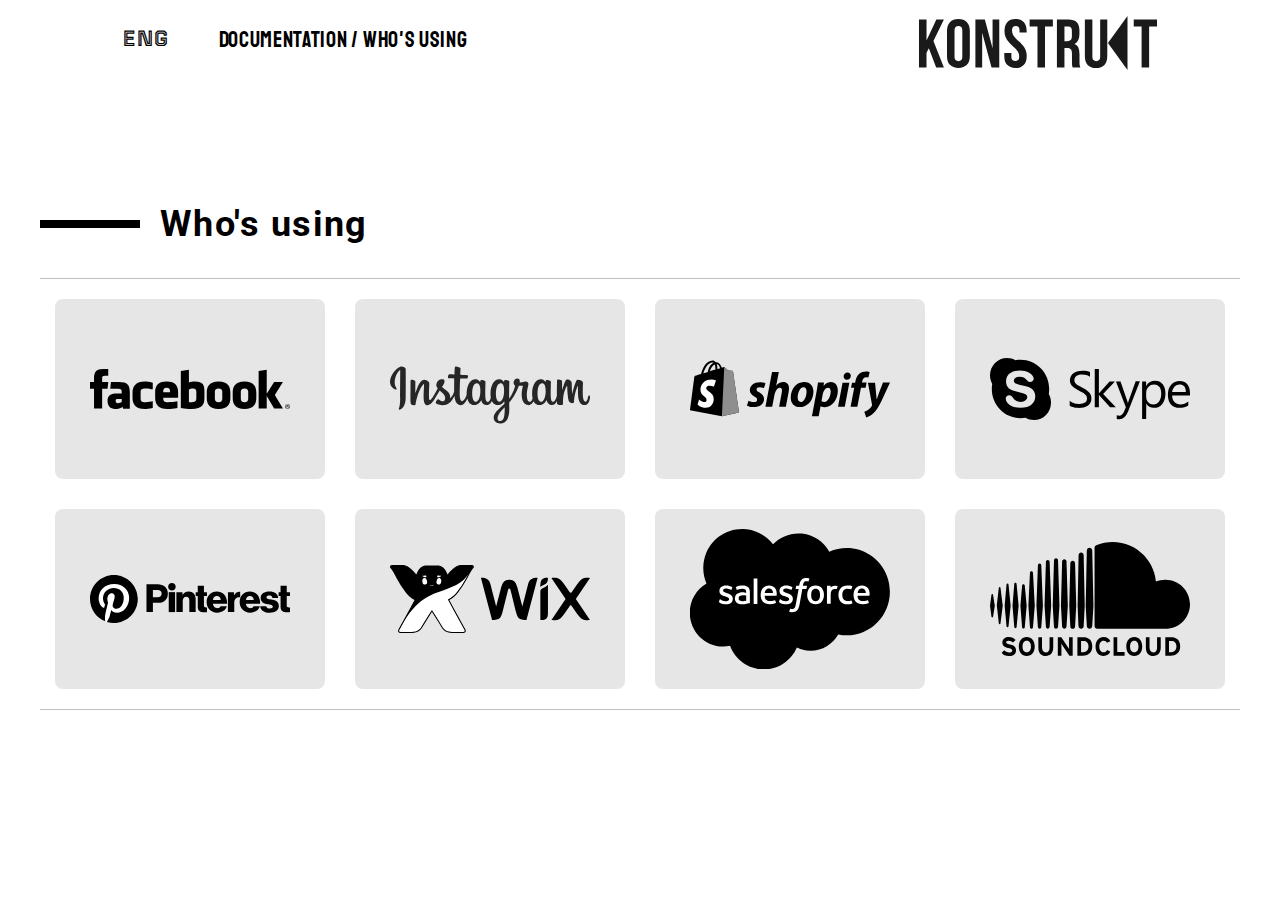
==== commit a8caacb8: "added  new changes" ====
--- a/pages/who_using.html
+++ b/pages/who_using.html
@@ -25,7 +25,7 @@
                 <div class="left">
                     <span>ENG</span>
                     <ul>
-                        <li>Documentation</li>
+                        <li><a href="../index.html"></a>Documentation</li>
                         <li>/</li>
                         <li>Who's using</li>
                     </ul>
@@ -49,314 +49,37 @@
             <div class="line_top">
             </div>
             <div class="flip-card">
-                <div class="brends-front_inner">
+                <div class="flip-card-inner">
                     <div class="flip-card-front">
-                        <svg class="brends-front_item" width="270" height="180" viewBox="0 0 270 180" fill="none"
-                            xmlns="http://www.w3.org/2000/svg">
-                            <rect width="270" height="180" rx="8" fill="#E6E6E6" />
-                            <path
-                                d="M137.964 89.4275C136.313 89.4275 135.123 89.9747 133.916 90.5323V103.147C135.072 103.259 135.735 103.259 136.831 103.259C140.795 103.259 141.339 101.424 141.339 98.863V92.838C141.339 90.9466 140.717 89.4275 137.964 89.4275ZM111.64 88.7391C108.89 88.7391 108.262 90.2647 108.262 92.1543V93.2159H115.014V92.1543C115.014 90.2647 114.386 88.7391 111.64 88.7391ZM60.6442 101.869C60.6442 103.364 61.3421 104.141 62.8825 104.141C64.5348 104.141 65.5132 103.596 66.7194 103.037V100.044H63.1065C61.3958 100.044 60.6442 100.366 60.6442 101.869ZM163.572 89.4275C160.817 89.4275 159.862 90.9466 159.862 92.838V99.7404C159.862 101.637 160.817 103.16 163.572 103.16C166.319 103.16 167.281 101.637 167.281 99.7404V92.838C167.28 90.9466 166.318 89.4275 163.572 89.4275ZM47.144 109.609H39.0462V89.8026H35V82.9779H39.0471V78.8789C39.0471 73.3104 41.3307 70 47.8216 70H53.2257V76.8266H49.8479C47.3208 76.8266 47.1542 77.7807 47.1542 79.5608L47.144 82.9769H53.2628L52.5472 89.8017H47.144V109.609ZM74.8191 109.66H68.07L67.7784 107.936C64.6968 109.66 61.9466 109.94 60.1323 109.94C55.1826 109.94 52.5481 106.599 52.5481 101.978C52.5481 96.5264 55.6223 94.5807 61.1218 94.5807H66.7194V93.4021C66.7194 90.6192 66.4037 89.8026 62.1688 89.8026H55.2447L55.9213 82.9779H63.4897C72.7817 82.9779 74.8191 85.9441 74.8191 93.4573V109.66ZM97.7695 90.3031C93.5697 89.5753 92.3636 89.4154 90.3428 89.4154C86.7132 89.4154 85.6163 90.2245 85.6163 93.3394V99.2316C85.6163 102.346 86.7132 103.159 90.3428 103.159C92.3636 103.159 93.5697 102.997 97.7695 102.266V108.923C94.0909 109.757 91.6943 109.976 89.6689 109.976C80.9749 109.976 77.5193 105.356 77.5193 98.6815V93.9007C77.5193 87.2209 80.9749 82.5925 89.6689 82.5925C91.6943 82.5925 94.0909 82.8123 97.7695 83.6495V90.3031ZM123.111 98.6815H108.261V99.2316C108.261 102.346 109.359 103.159 112.988 103.159C116.25 103.159 118.241 102.997 122.433 102.266V108.923C118.39 109.757 116.283 109.976 112.317 109.976C103.622 109.976 100.164 105.356 100.164 98.6815V93.215C100.164 87.3752 102.729 82.5925 111.639 82.5925C120.549 82.5925 123.111 87.3201 123.111 93.215V98.6815ZM149.435 98.8078C149.435 105.258 147.61 109.964 136.557 109.964C132.566 109.964 130.225 109.609 125.82 108.924V72.0504L133.915 70.6857V83.584C135.664 82.9274 137.928 82.5934 139.989 82.5934C148.085 82.5934 149.434 86.2612 149.434 92.1552V98.8078H149.435ZM175.384 98.9481C175.384 104.513 173.111 109.91 163.598 109.91C154.082 109.91 151.765 104.513 151.765 98.9481V93.5751C151.765 88.0076 154.082 82.6093 163.598 82.6093C173.111 82.6093 175.384 88.0076 175.384 93.5751V98.9481ZM201.316 98.9481C201.316 104.513 199.04 109.91 189.53 109.91C180.013 109.91 177.697 104.513 177.697 98.9481V93.5751C177.697 88.0076 180.013 82.6093 189.53 82.6093C199.04 82.6093 201.316 88.0076 201.316 93.5751V98.9481ZM227.929 109.609H219.154L211.733 97.0904V109.609H203.635V72.0495L211.733 70.6847V94.8641L219.154 82.9779H227.929L219.827 95.9492L227.929 109.609ZM189.502 89.4275C186.752 89.4275 185.797 90.9466 185.797 92.838V99.7404C185.797 101.637 186.752 103.16 189.502 103.16C192.248 103.16 193.22 101.637 193.22 99.7404V92.838C193.22 90.9466 192.248 89.4275 189.502 89.4275ZM232.551 104.938C233.914 104.938 235 106.061 235 107.464C235 108.889 233.913 110 232.54 110C231.174 110 230.066 108.889 230.066 107.464C230.066 106.061 231.174 104.938 232.54 104.938H232.551ZM232.54 105.33C231.442 105.33 230.543 106.285 230.543 107.464C230.543 108.664 231.443 109.607 232.551 109.607C233.66 109.618 234.545 108.664 234.545 107.475C234.545 106.286 233.66 105.33 232.551 105.33H232.54ZM232.075 108.935H231.63V106.115C231.864 106.083 232.086 106.05 232.419 106.05C232.841 106.05 233.117 106.14 233.287 106.262C233.45 106.387 233.538 106.576 233.538 106.845C233.538 107.217 233.296 107.441 232.997 107.531V107.553C233.24 107.599 233.406 107.821 233.462 108.236C233.527 108.675 233.595 108.842 233.638 108.934H233.173C233.107 108.842 233.039 108.585 232.984 108.213C232.919 107.855 232.739 107.72 232.384 107.72H232.076V108.935H232.075ZM232.075 107.374H232.397C232.762 107.374 233.072 107.239 233.072 106.89C233.072 106.643 232.896 106.397 232.397 106.397C232.252 106.397 232.151 106.408 232.075 106.418V107.374Z"
-                                fill="black" />
-                        </svg>
-
-                        <svg class="brends-front_item" width="270" height="180" viewBox="0 0 270 180" fill="none"
-                            xmlns="http://www.w3.org/2000/svg">
-                            <rect width="270" height="180" rx="8" fill="#E6E6E6" />
-                            <path
-                                d="M45.2957 67.6953C41.2257 69.4298 36.6978 74.2762 35.2733 80.3979C33.4927 88.1011 40.9713 91.366 41.5818 90.2947C42.2941 89.0193 40.2591 88.6112 39.8012 84.6321C39.2416 79.4796 41.6327 73.664 44.6852 71.1643C45.2448 70.7051 45.2448 71.3683 45.2448 72.5417C45.2448 74.7353 45.1431 94.1718 45.1431 98.253C45.1431 103.763 44.9396 105.497 44.5326 107.181C44.1256 108.915 43.4642 110.088 43.973 110.547C44.5326 111.058 46.9237 109.833 48.2973 107.895C49.9762 105.548 50.5358 102.793 50.6376 99.7324C50.7393 96.0593 50.7393 90.2437 50.7393 86.9788C50.7393 83.9179 50.7902 75.0414 50.6885 69.6848C50.6376 68.3585 47.0255 66.9811 45.2957 67.6953ZM190.646 93.4576C190.493 96.3144 189.882 98.5591 189.119 100.141C187.593 103.201 184.439 104.12 183.116 99.7324C182.404 97.3347 182.353 93.3556 182.862 89.9886C183.37 86.5707 184.897 84.0199 187.339 84.275C189.781 84.5301 190.9 87.642 190.646 93.4576ZM149.691 111.211C149.64 115.955 148.928 120.138 147.3 121.312C145.011 123.046 142.009 121.72 142.62 118.251C143.179 115.19 145.825 112.027 149.691 108.201C149.691 108.252 149.691 109.119 149.691 111.211ZM149.03 93.4066C148.877 96.0083 148.216 98.6101 147.504 100.09C145.977 103.15 142.823 104.12 141.5 99.6814C140.585 96.6715 140.839 92.7944 141.246 90.3457C141.806 87.1828 143.23 84.224 145.723 84.224C148.216 84.275 149.386 86.9788 149.03 93.4066ZM125.322 93.4066C125.169 96.1614 124.661 98.457 123.796 100.141C122.219 103.15 119.166 104.12 117.793 99.7324C116.826 96.5695 117.131 92.2843 117.538 89.9376C118.149 86.4686 119.675 84.0199 122.015 84.275C124.457 84.5301 125.627 87.642 125.322 93.4066ZM234.093 96.6205C233.482 96.6205 233.228 97.2327 233.024 98.253C232.261 101.824 231.447 102.64 230.379 102.64C229.209 102.64 228.14 100.855 227.886 97.2837C227.683 94.4779 227.683 89.3254 227.988 84.224C228.039 83.1527 227.733 82.1324 224.935 81.1121C223.714 80.653 221.985 80.0408 221.069 82.1324C218.576 88.1521 217.609 92.8965 217.406 94.835C217.406 94.937 217.253 94.937 217.253 94.733C217.101 93.2025 216.795 90.3457 216.744 84.428C216.744 83.2547 216.49 82.2854 215.218 81.4692C214.404 80.9591 211.911 80.0408 210.996 81.1121C210.232 82.0304 209.317 84.428 208.35 87.2849C207.587 89.6315 207.078 91.213 207.078 91.213C207.078 91.213 207.078 84.9382 207.078 82.5405C207.078 81.6222 206.468 81.3162 206.264 81.2651C205.45 81.0101 203.771 80.602 203.11 80.602C202.245 80.602 202.042 81.0611 202.042 81.7753C202.042 81.8773 201.889 90.0396 201.889 95.7533C201.889 96.0083 201.889 96.2634 201.889 96.5695C201.431 99.2222 199.854 102.793 198.175 102.793C196.496 102.793 195.682 101.314 195.682 94.4779C195.682 90.4988 195.784 88.7643 195.835 85.9075C195.886 84.275 195.937 82.9996 195.937 82.6935C195.937 81.8263 194.41 81.3672 193.698 81.2141C192.986 81.0611 192.375 80.9591 191.867 81.0101C191.205 81.0611 190.696 81.5202 190.696 82.1324C190.696 82.4895 190.696 83.1017 190.696 83.1017C189.832 81.7243 188.407 80.755 187.44 80.4489C184.897 79.6837 182.251 80.3469 180.216 83.1527C178.639 85.3973 177.672 87.897 177.265 91.5701C177.011 94.2228 177.062 96.9266 177.571 99.2222C176.96 101.773 175.892 102.844 174.671 102.844C172.941 102.844 171.669 99.9875 171.822 95.0391C171.924 91.7741 172.585 89.4785 173.297 86.1625C173.602 84.7341 173.348 84.0199 172.738 83.3057C172.178 82.6425 170.957 82.3364 169.227 82.7446C168.006 83.0506 166.226 83.3567 164.598 83.6118C164.598 83.6118 164.699 83.2037 164.75 82.5405C165.157 78.9185 161.24 79.2246 160.019 80.3979C159.256 81.0611 158.747 81.8773 158.594 83.3567C158.289 85.6524 160.171 86.7747 160.171 86.7747C159.561 89.6315 158.035 93.3046 156.458 96.0083C155.644 97.4367 154.982 98.508 154.168 99.6304C154.168 99.2222 154.168 98.7631 154.168 98.355C154.168 92.3863 154.219 87.693 154.27 86.0095C154.321 84.377 154.372 83.1017 154.372 82.8466C154.372 82.1834 153.965 81.9793 153.202 81.6222C152.489 81.3672 151.675 81.1631 150.81 81.1121C149.742 81.0101 149.081 81.6222 149.081 82.2854C149.081 82.4385 149.081 83.2037 149.081 83.2037C148.216 81.8263 146.791 80.857 145.825 80.5509C143.281 79.7857 140.635 80.4489 138.6 83.2547C137.023 85.4993 135.955 88.6112 135.65 91.6211C135.395 94.4269 135.446 96.8246 135.802 98.8141C135.395 100.804 134.225 102.895 132.902 102.895C131.224 102.895 130.257 101.416 130.257 94.5799C130.257 90.6008 130.359 88.8663 130.41 86.0095C130.46 84.377 130.511 83.1017 130.511 82.7956C130.511 81.9283 128.985 81.4692 128.273 81.3162C127.51 81.1631 126.899 81.0611 126.39 81.1121C125.729 81.1631 125.271 81.7243 125.271 82.1834V83.2037C124.406 81.8263 122.982 80.857 122.015 80.5509C119.471 79.7857 116.826 80.4999 114.791 83.2547C113.468 85.0912 112.4 87.1318 111.84 91.5701C111.688 92.8454 111.637 94.0698 111.637 95.1921C111.128 98.406 108.788 102.13 106.905 102.13C105.786 102.13 104.718 99.9875 104.718 95.3451C104.718 89.2234 105.074 80.4999 105.176 79.6327C105.176 79.6327 107.567 79.5817 108.025 79.5817C109.195 79.5817 110.314 79.5817 111.891 79.5306C112.705 79.4796 113.468 76.6228 112.654 76.2657C112.298 76.1127 109.653 75.9596 108.584 75.9596C107.719 75.9596 105.277 75.7556 105.277 75.7556C105.277 75.7556 105.481 69.9399 105.532 69.3277C105.583 68.8176 104.921 68.5625 104.565 68.4095C103.649 68.0014 102.835 67.8483 101.869 67.6443C100.546 67.3892 99.9355 67.6443 99.7828 68.7666C99.5793 70.5011 99.5285 75.5515 99.5285 75.5515C98.5618 75.5515 95.1532 75.3475 94.1866 75.3475C93.2708 75.3475 92.3042 79.3266 93.5252 79.3266C95.0006 79.3776 97.5443 79.4286 99.2232 79.4796C99.2232 79.4796 99.1723 88.3562 99.1723 91.1109C99.1723 91.417 99.1723 91.6721 99.1723 91.9782C98.2566 96.8246 95.0006 99.4263 95.0006 99.4263C95.7128 96.2124 94.2883 93.8147 91.6937 91.7741C90.7271 91.0089 88.8447 89.5805 86.7588 88.0501C86.7588 88.0501 87.9798 86.8257 89.0482 84.428C89.8113 82.6935 89.8622 80.755 87.9798 80.3469C84.8765 79.6327 82.3327 81.9283 81.5696 84.377C80.9591 86.2646 81.3152 87.642 82.4345 89.1214C82.5362 89.2234 82.5871 89.3254 82.6888 89.4275C81.9766 90.8049 81.01 92.5904 80.196 94.0188C77.9575 97.9469 76.2277 101.059 74.9558 101.059C73.9383 101.059 73.9383 97.8959 73.9383 94.988C73.9383 92.4373 74.1418 88.6112 74.2945 84.6831C74.3453 83.3567 73.684 82.6425 72.6156 81.9793C71.9542 81.5712 70.5297 80.755 69.7157 80.755C68.4947 80.755 64.9335 80.908 61.5757 90.6518C61.1687 91.8762 60.3038 94.1208 60.3038 94.1208L60.3547 82.4385C60.3547 82.1834 60.2021 81.8773 59.8968 81.7243C59.3372 81.4182 57.811 80.806 56.4882 80.806C55.8268 80.806 55.5216 81.1121 55.5216 81.6733L55.4198 99.9365C55.4198 101.314 55.4707 102.946 55.5725 103.661C55.7251 104.375 55.9286 104.936 56.183 105.293C56.4373 105.65 56.7935 105.905 57.3022 106.007C57.811 106.109 60.4565 106.466 60.6091 105.446C60.7617 104.222 60.7617 102.895 62.1862 97.9979C64.3738 90.3457 67.172 86.5706 68.5456 85.2443C68.8 84.9892 69.0543 84.9892 69.0543 85.3973C69.0035 87.0808 68.8 91.264 68.6473 94.835C68.2912 104.375 70.021 106.16 72.5138 106.16C74.3962 106.16 77.0926 104.273 79.9416 99.4773C81.7222 96.5185 83.452 93.5596 84.7238 91.468C85.5887 92.2843 86.5553 93.1515 87.522 94.0698C89.7605 96.2124 90.5236 98.253 90.0148 100.192C89.6587 101.671 88.2342 103.201 85.6905 101.722C84.9782 101.314 84.6221 100.957 83.9098 100.447C83.5028 100.192 82.8923 100.089 82.5362 100.396C81.5696 101.11 81.0608 102.028 80.7556 103.15C80.4503 104.222 81.5696 104.834 82.6888 105.344C83.6555 105.803 85.7413 106.16 87.115 106.211C92.3042 106.364 96.5268 103.712 99.4267 96.7225C99.9355 102.742 102.174 106.16 105.99 106.16C108.584 106.16 111.128 102.844 112.247 99.5283C112.552 100.855 113.061 102.028 113.672 102.997C116.622 107.691 122.371 106.67 125.271 102.691C126.187 101.467 126.289 101.008 126.289 101.008C126.696 104.783 129.748 106.109 131.478 106.109C133.411 106.109 135.446 105.191 136.82 102.028C136.972 102.385 137.176 102.691 137.379 102.997C140.33 107.691 146.079 106.67 148.979 102.691C149.132 102.487 149.233 102.334 149.335 102.181L149.437 104.681C149.437 104.681 147.809 106.211 146.791 107.129C142.314 111.211 138.957 114.323 138.702 117.945C138.397 122.536 142.111 124.27 144.96 124.474C147.961 124.73 150.505 123.046 152.082 120.75C153.456 118.71 154.372 114.323 154.321 109.935C154.27 108.201 154.27 105.956 154.219 103.61C155.796 101.773 157.526 99.4773 159.154 96.7736C160.935 93.8147 162.817 89.8866 163.784 86.8257C163.784 86.8257 165.412 86.8257 167.192 86.7237C167.752 86.6727 167.904 86.8257 167.803 87.2338C167.701 87.744 165.564 95.8553 167.497 101.263C168.82 104.936 171.771 106.16 173.501 106.16C175.536 106.16 177.52 104.63 178.537 102.283C178.639 102.538 178.792 102.793 178.944 102.997C181.895 107.691 187.644 106.67 190.544 102.691C191.205 101.773 191.561 101.008 191.561 101.008C192.172 104.936 195.224 106.109 196.954 106.109C198.786 106.109 200.464 105.344 201.889 102.079C201.94 103.558 202.042 104.732 202.194 105.089C202.296 105.293 202.805 105.599 203.161 105.752C204.84 106.364 206.519 106.058 207.129 105.956C207.587 105.854 207.892 105.497 207.943 104.63C208.045 102.283 207.994 98.304 208.706 95.3451C209.927 90.3967 210.996 88.4582 211.555 87.5399C211.86 87.0298 212.166 86.9277 212.217 87.4889C212.217 88.6112 212.318 91.9782 212.776 96.4675C213.132 99.7834 213.59 101.722 213.946 102.334C214.964 104.12 216.185 104.171 217.202 104.171C217.864 104.171 219.186 104.018 219.034 102.844C218.983 102.283 219.085 98.9162 220.255 94.0188C221.018 90.8559 222.29 87.948 222.799 86.9278C222.951 86.5196 223.053 86.8257 223.053 86.9278C222.951 89.1214 222.748 96.2634 223.613 100.192C224.834 105.497 228.293 106.109 229.514 106.109C232.109 106.109 234.245 104.12 234.958 98.9162C235.11 97.5898 234.856 96.6205 234.093 96.6205Z"
-                                fill="#262626" />
-                        </svg>
-
-                        <svg class="brends-front_item" width="270" height="180" viewBox="0 0 270 180" fill="none"
-                            xmlns="http://www.w3.org/2000/svg">
-                            <rect width="270" height="180" rx="8" fill="#E6E6E6" />
-                            <path
-                                d="M77.9995 72.3385C77.9668 72.0447 77.7054 71.9141 77.5094 71.9141C77.3133 71.9141 73.033 71.5876 73.033 71.5876C73.033 71.5876 70.0596 68.6168 69.7002 68.323C69.3734 67.9966 68.7526 68.0945 68.4912 68.1598C68.4586 68.1598 67.8378 68.3557 66.8248 68.6821C65.8119 65.7766 64.0802 63.1323 60.9761 63.1323H60.6821C59.8325 62.0223 58.7216 61.5 57.8067 61.5C50.6184 61.5 47.1549 70.4777 46.0766 75.0481C43.2666 75.9295 41.2735 76.5172 41.0448 76.6151C39.4764 77.1048 39.4437 77.1374 39.2477 78.6065C39.0843 79.7165 35 111.285 35 111.285L66.7922 117.227L84.0442 113.505C84.0769 113.44 78.0322 72.6323 77.9995 72.3385ZM65.0604 69.1392C64.2762 69.3677 63.3287 69.6615 62.3811 69.988V69.4003C62.3811 67.6375 62.1524 66.201 61.7276 65.0584C63.3614 65.2543 64.3743 67.0498 65.0604 69.1392ZM59.7345 65.4175C60.1593 66.5275 60.4533 68.0945 60.4533 70.2491V70.5756C58.6889 71.1306 56.8265 71.6856 54.8987 72.3058C55.977 68.1924 58.0354 66.1684 59.7345 65.4175ZM57.6433 63.3935C57.9701 63.3935 58.2968 63.5241 58.5582 63.7199C56.2383 64.7972 53.7878 67.5069 52.7749 72.9914C51.2392 73.4811 49.7688 73.9055 48.3638 74.3625C49.5401 70.1838 52.4808 63.3935 57.6433 63.3935Z"
-                                fill="black" />
-                            <path
-                                d="M77.5096 71.849C77.3135 71.849 73.0332 71.5225 73.0332 71.5225C73.0332 71.5225 70.0598 68.5517 69.7004 68.2579C69.5697 68.1273 69.4063 68.062 69.2756 68.062L66.8904 117.227L84.1425 113.505C84.1425 113.505 78.0977 72.6325 78.0651 72.3386C77.9344 72.0448 77.7056 71.9142 77.5096 71.849Z"
-                                fill="#8E8E8E" />
-                            <path
-                                d="M60.9763 81.3815L58.8851 87.6822C58.8851 87.6822 56.99 86.6702 54.7355 86.6702C51.37 86.6702 51.2066 88.7922 51.2066 89.3145C51.2066 92.1874 58.7217 93.2973 58.7217 100.055C58.7217 105.376 55.3563 108.804 50.8145 108.804C45.3252 108.804 42.5806 105.409 42.5806 105.409L44.0509 100.577C44.0509 100.577 46.9263 103.059 49.3442 103.059C50.9452 103.059 51.5987 101.818 51.5987 100.904C51.5987 97.1496 45.4559 96.9863 45.4559 90.7836C45.4559 85.5929 49.1808 80.5654 56.7286 80.5654C59.5386 80.5327 60.9763 81.3815 60.9763 81.3815Z"
-                                fill="white" />
-                            <path
-                                d="M104.172 93.2319C102.44 92.3178 101.558 91.5017 101.558 90.4243C101.558 89.0532 102.799 88.1718 104.727 88.1718C106.982 88.1718 108.975 89.0859 108.975 89.0859L110.543 84.2869C110.543 84.2869 109.105 83.1769 104.858 83.1769C98.9437 83.1769 94.8267 86.5721 94.8267 91.3384C94.8267 94.0481 96.7545 96.1048 99.3031 97.5738C101.394 98.7164 102.113 99.5652 102.113 100.806C102.113 102.079 101.068 103.124 99.1397 103.124C96.2971 103.124 93.5851 101.655 93.5851 101.655L91.9187 106.454C91.9187 106.454 94.402 108.119 98.5843 108.119C104.662 108.119 109.073 105.115 109.073 99.7285C109.007 96.7903 106.818 94.7663 104.172 93.2319ZM128.416 83.1116C125.41 83.1116 123.057 84.5481 121.26 86.7027L121.195 86.6701L123.809 73.0893H117.045L110.445 107.694H117.209L119.463 95.8762C120.345 91.4037 122.665 88.6288 124.822 88.6288C126.358 88.6288 126.946 89.6735 126.946 91.1426C126.946 92.0567 126.88 93.2319 126.652 94.146L124.103 107.694H130.867L133.513 93.7216C133.807 92.2525 134.003 90.4896 134.003 89.2817C133.971 85.3969 131.978 83.1116 128.416 83.1116ZM149.295 83.1116C141.126 83.1116 135.735 90.457 135.735 98.6512C135.735 103.875 138.97 108.119 145.047 108.119C153.053 108.119 158.444 100.969 158.444 92.579C158.476 87.7147 155.666 83.1116 149.295 83.1116ZM145.962 102.96C143.642 102.96 142.695 101.002 142.695 98.5206C142.695 94.6357 144.688 88.335 148.38 88.335C150.765 88.335 151.582 90.4243 151.582 92.4158C151.582 96.5618 149.524 102.96 145.962 102.96ZM175.794 83.1116C171.219 83.1116 168.638 87.1597 168.638 87.1597H168.573L168.965 83.536H162.953C162.659 85.9845 162.103 89.7388 161.581 92.5137L156.908 117.292H163.672L165.567 107.27H165.73C165.73 107.27 167.135 108.151 169.684 108.151C177.656 108.151 182.852 99.9896 182.852 91.7628C182.819 87.1924 180.76 83.1116 175.794 83.1116ZM169.324 103.026C167.56 103.026 166.514 102.014 166.514 102.014L167.625 95.713C168.409 91.469 170.631 88.6941 172.984 88.6941C175.075 88.6941 175.696 90.6202 175.696 92.4158C175.729 96.7903 173.115 103.026 169.324 103.026ZM192.491 73.4158C190.334 73.4158 188.602 75.146 188.602 77.3333C188.602 79.3247 189.877 80.7285 191.804 80.7285H191.87C193.994 80.7285 195.791 79.292 195.823 76.8109C195.856 74.8195 194.516 73.4158 192.491 73.4158ZM183.015 107.661H189.779L194.353 83.634H187.557L183.015 107.661ZM211.605 83.6013H206.9L207.129 82.4914C207.521 80.1735 208.893 78.1494 211.18 78.1494C212.389 78.1494 213.337 78.5085 213.337 78.5085L214.644 73.1872C214.644 73.1872 213.5 72.5996 210.952 72.5996C208.566 72.5996 206.148 73.2852 204.319 74.8522C201.999 76.8109 200.921 79.6512 200.398 82.524L200.202 83.634H197.032L196.019 88.7594H199.189L195.595 107.694H202.358L205.952 88.7594H210.625L211.605 83.6013ZM227.91 83.634C227.91 83.634 223.662 94.3092 221.799 100.153H221.734C221.603 98.2594 220.068 83.634 220.068 83.634H212.945L217.029 105.637C217.094 106.127 217.062 106.421 216.866 106.747C216.081 108.282 214.742 109.751 213.173 110.828C211.899 111.742 210.461 112.362 209.318 112.754L211.213 118.5C212.585 118.206 215.461 117.064 217.846 114.811C220.917 111.938 223.793 107.466 226.733 101.393L235 83.6013H227.91V83.634Z"
-                                fill="black" />
-                        </svg>
-
-                        <svg class="brends-front_item" width="270" height="180" viewBox="0 0 270 180" fill="none"
-                            xmlns="http://www.w3.org/2000/svg">
-                            <rect width="270" height="180" rx="8" fill="#E6E6E6" />
-                            <path
-                                d="M114.697 106.826V101.829C115.303 102.339 115.909 102.747 116.717 103.155C117.526 103.563 118.334 103.868 119.243 104.174C120.152 104.48 120.96 104.684 121.869 104.786C122.778 104.888 123.586 104.99 124.293 104.99C126.818 104.99 128.738 104.48 130.051 103.563C131.364 102.645 131.97 101.217 131.97 99.3816C131.97 98.3619 131.768 97.5461 131.364 96.8323C130.96 96.1185 130.354 95.4046 129.647 94.8948C128.94 94.2829 128.031 93.7731 127.021 93.1612C126.01 92.6514 124.899 92.0395 123.788 91.4277C122.576 90.8158 121.364 90.102 120.354 89.4902C119.243 88.8783 118.334 88.1645 117.526 87.3487C116.717 86.5329 116.111 85.7171 115.606 84.6974C115.101 83.6777 114.899 82.556 114.899 81.2303C114.899 79.5987 115.303 78.1711 116.01 76.9474C116.717 75.7237 117.627 74.704 118.839 73.9902C119.95 73.1744 121.263 72.6645 122.778 72.2566C124.293 71.8487 125.808 71.6448 127.324 71.6448C130.859 71.6448 133.384 72.0527 135 72.9704V77.7632C132.879 76.3356 130.253 75.5198 126.919 75.5198C126.01 75.5198 125.101 75.6218 124.192 75.8257C123.283 76.0296 122.475 76.3356 121.768 76.7435C121.061 77.1514 120.455 77.7632 120.051 78.477C119.647 79.1908 119.344 80.0066 119.344 81.0264C119.344 81.9441 119.546 82.7599 119.849 83.3718C120.152 84.0856 120.657 84.6974 121.364 85.2073C122.071 85.7171 122.879 86.329 123.788 86.8389C124.697 87.3487 125.808 87.9606 127.021 88.5724C128.334 89.1843 129.546 89.8981 130.657 90.6119C131.768 91.3257 132.778 92.1415 133.687 92.9573C134.596 93.7731 135.202 94.7928 135.707 95.8125C136.212 96.8323 136.414 98.056 136.414 99.3816C136.414 101.115 136.111 102.645 135.404 103.868C134.697 105.092 133.788 106.112 132.677 106.826C131.465 107.641 130.152 108.151 128.637 108.457C127.122 108.763 125.505 108.967 123.788 108.967C123.182 108.967 122.576 108.967 121.667 108.865C120.859 108.763 119.95 108.661 119.142 108.457C118.334 108.253 117.425 108.049 116.717 107.845C115.707 107.438 115.101 107.132 114.697 106.826Z"
-                                fill="black" />
-                            <path
-                                d="M160.858 108.253H155.101L143.989 95.9145H143.888V108.253H139.747V70.1151H143.888V94.2829H143.989L154.596 82.4539H159.949L148.131 94.8947L160.858 108.253Z"
-                                fill="black" />
-                            <path
-                                d="M184.798 82.454L173.182 112.332C171.06 117.635 168.131 120.286 164.394 120.286C163.384 120.286 162.475 120.184 161.768 119.98V116.309C162.677 116.615 163.485 116.717 164.192 116.717C166.212 116.717 167.727 115.494 168.838 113.046L170.858 108.151L160.959 82.454H165.505L172.374 102.237C172.475 102.441 172.677 103.155 172.879 104.174H172.98C173.081 103.767 173.182 103.155 173.485 102.237L180.656 82.3521H184.798V82.454Z"
-                                fill="black" />
-                            <path
-                                d="M191.161 94.181V97.7501C191.161 99.8915 191.869 101.727 193.182 103.155C194.596 104.684 196.313 105.398 198.333 105.398C200.757 105.398 202.677 104.48 204.091 102.543C205.505 100.605 206.212 97.954 206.212 94.5889C206.212 91.7336 205.606 89.4902 204.293 87.8586C202.98 86.227 201.263 85.4112 199.04 85.4112C196.717 85.4112 194.798 86.227 193.384 87.9606C191.869 89.4902 191.161 91.6316 191.161 94.181ZM191.263 104.48L191.161 120.082H187.121V82.454H191.161V86.9408H191.263C193.283 83.4737 196.212 81.8422 200.05 81.8422C203.283 81.8422 205.909 82.9639 207.727 85.3093C209.545 87.6547 210.454 90.7139 210.454 94.5889C210.454 98.8718 209.444 102.339 207.323 104.888C205.303 107.438 202.475 108.763 198.838 108.763C195.606 108.865 192.98 107.438 191.263 104.48Z"
-                                fill="black" />
-                            <path
-                                d="M230.859 92.9573C230.859 90.6119 230.253 88.6744 229.142 87.3487C228.03 86.023 226.515 85.4112 224.495 85.4112C222.576 85.4112 220.96 86.125 219.647 87.4507C218.333 88.8783 217.525 90.6119 217.121 92.9573H230.859ZM235 96.4244H217.121C217.222 99.2796 217.929 101.523 219.445 103.053C220.859 104.582 222.879 105.398 225.404 105.398C228.232 105.398 230.859 104.48 233.283 102.543V106.418C231.061 108.049 228.131 108.865 224.394 108.865C220.859 108.865 218.03 107.743 215.909 105.398C213.889 103.053 212.879 99.7895 212.879 95.5066C212.879 91.5296 213.99 88.2665 216.212 85.7171C218.434 83.1678 221.263 81.9441 224.596 81.9441C227.929 81.9441 230.455 83.0658 232.273 85.2072C234.091 87.3487 235 90.4079 235 94.2829V96.4244Z"
-                                fill="black" />
-                            <path
-                                d="M65.6061 108.763C55.404 108.763 50.7576 103.563 50.7576 99.6875C50.7576 97.75 52.2727 96.3224 54.2929 96.3224C58.6364 96.3224 57.5252 102.951 65.7071 102.951C69.8485 102.951 72.2727 100.401 72.2727 98.0559C72.2727 96.6283 71.4646 94.9967 68.7374 94.3849L59.6465 92.0395C52.3737 90.204 51.0606 86.023 51.0606 82.25C51.0606 74.398 58.2323 71.5428 65 71.5428C71.2626 71.5428 78.7374 75.0099 78.7374 79.8026C78.7374 81.8421 77.0202 82.9638 75.101 82.9638C71.3636 82.9638 71.9697 77.6612 64.4949 77.6612C60.7576 77.6612 58.8384 79.3947 58.8384 81.8421C58.8384 84.2895 61.7677 85.1053 64.2929 85.7171L70.9596 87.2467C78.3333 88.8783 80.2525 93.2632 80.2525 97.4441C80.2525 103.766 75.303 108.763 65.6061 108.763ZM93.7879 95.0987C94.0909 93.4671 94.1919 91.7336 94.1919 90C94.1919 73.8882 81.3636 60.8355 65.505 60.8355C63.7879 60.8355 62.1717 60.9375 60.5555 61.2434C58.0303 59.8158 55.202 59 52.0707 59C42.6768 59 35 66.75 35 76.3355C35 79.4967 35.8081 82.352 37.2222 84.9013C36.9192 86.5329 36.8182 88.2664 36.8182 90C36.8182 106.112 49.6465 119.164 65.505 119.164C67.2222 119.164 68.8384 119.062 70.4545 118.757C72.9798 120.184 75.8081 121 78.9394 121C88.3333 121 96.0101 113.25 96.0101 103.664C96.0101 100.605 95.202 97.648 93.7879 95.0987Z"
-                                fill="black" />
-                        </svg>
-
-                        <svg class="brends-front_item" width="270" height="180" viewBox="0 0 270 180" fill="none"
-                            xmlns="http://www.w3.org/2000/svg">
-                            <rect width="270" height="180" rx="8" fill="#E6E6E6" />
-                            <path d="M113.744 83.1366H120.074V103.104H113.744V83.1366Z" fill="black" />
-                            <path
-                                d="M121.395 83.1366H127.492V85.8664H127.609C129.084 83.7215 130.987 82.5517 133.745 82.5517C138.094 82.5517 140.657 85.6715 140.657 90.1173V103.104H134.327V91.4043C134.327 89.2983 133.279 87.8552 131.22 87.8552C129.123 87.8552 127.725 89.6103 127.725 92.0671V103.104H121.395V83.1366Z"
-                                fill="black" />
-                            <path
-                                d="M120.705 77.7945C120.705 75.6885 119.005 73.9814 116.908 73.9814C114.811 73.9814 113.111 75.6885 113.111 77.7945C113.111 79.9004 114.811 81.6074 116.908 81.6074C119.005 81.6074 120.705 79.9004 120.705 77.7945Z"
-                                fill="black" />
-                            <path
-                                d="M185.177 82.8481C184.996 82.8318 184.789 82.8245 184.547 82.8245C182.139 82.8245 180.508 83.8774 179.11 86.2563H178.993V83.1365H172.935V103.103H179.265V94.1339C179.265 89.9779 181.557 88.0521 185.177 88.3881V82.8481Z"
-                                fill="black" />
-                            <path
-                                d="M216.24 90.5072C213.716 90.0393 211.464 89.8444 211.464 88.4405C211.464 87.1924 212.668 86.6075 214.221 86.6075C215.968 86.6075 217.172 87.1534 217.405 88.9475H223.23C222.92 85.0087 219.891 82.5517 214.26 82.5517C209.561 82.5517 205.677 84.7356 205.677 88.9475C205.677 93.627 209.367 94.563 212.823 95.1481C215.464 95.6161 217.871 95.8111 217.871 97.6049C217.871 98.8919 216.667 99.5939 214.765 99.5939C212.856 99.5939 211.593 98.7828 211.206 97.1371H205.174C205.618 101.242 209.206 103.728 214.803 103.728C220.007 103.728 223.852 101.466 223.852 97.0981C223.852 91.9892 219.735 91.0922 216.24 90.5072Z"
-                                fill="black" />
-                            <path
-                                d="M194.996 87.0754C197.054 87.0754 198.53 88.5963 198.763 90.9754H190.919C191.346 88.5963 192.589 87.0754 194.996 87.0754ZM195.346 99.1257C192.744 99.1257 191.268 97.4489 190.88 94.758H205.171C205.21 90.7023 204.045 87.2314 201.676 85.0476C199.967 83.4877 197.715 82.5517 194.879 82.5517C188.821 82.5517 184.666 87.1143 184.666 93.0812C184.666 99.1257 188.705 103.689 195.268 103.689C197.792 103.689 199.812 103.026 201.481 101.856C203.229 100.647 204.394 98.9309 204.821 97.1371H198.647C198.103 98.385 197.016 99.1257 195.346 99.1257Z"
-                                fill="black" />
-                            <path
-                                d="M235 98.3952C234.707 98.4068 234.313 98.4239 233.951 98.4239C232.592 98.4239 231.738 98.0338 231.738 96.4739V87.1143H235V83.1365H231.738V76.8188H225.563V83.1365H223.62V87.1143H225.563V97.8388C225.563 102.129 228.204 103.338 231.893 103.338C233.301 103.338 234.365 103.232 235 103.107V98.3952Z"
-                                fill="black" />
-                            <path
-                                d="M151.961 98.4042C151.709 98.4141 151.417 98.4239 151.145 98.4239C149.786 98.4239 148.931 98.0338 148.931 96.4739V87.1143H151.961V83.1365H148.931V76.8188H142.757V83.1365H140.698V87.1143H142.757V97.8388C142.757 102.129 145.397 103.338 149.087 103.338C150.335 103.338 151.312 103.254 151.961 103.148V98.4042Z"
-                                fill="black" />
-                            <path
-                                d="M165.749 90.9754C165.516 88.5965 164.04 87.0753 161.982 87.0753C159.574 87.0753 158.332 88.5965 157.904 90.9754H165.749ZM151.652 93.0812C151.652 87.1145 155.807 82.5518 161.865 82.5518C164.7 82.5518 166.953 83.4877 168.661 85.0476C171.03 87.2316 172.195 90.7023 172.156 94.7582H157.866C158.254 97.4489 159.729 99.1259 162.332 99.1259C164.001 99.1259 165.089 98.385 165.632 97.1371H171.807C171.38 98.9309 170.215 100.647 168.467 101.856C166.797 103.026 164.778 103.689 162.254 103.689C155.691 103.689 151.652 99.1259 151.652 93.0812Z"
-                                fill="black" />
-                            <path
-                                d="M102.751 88.3234C105.236 88.3234 106.634 86.8414 106.634 84.6183C106.634 82.3957 105.197 81.0307 102.751 81.0307H97.896V88.3234H102.751ZM91.4875 75.22H102.48C105.858 75.22 108.344 76.1559 110.052 77.7939C111.839 79.4706 112.849 81.8497 112.849 84.6575C112.849 90.0002 109.159 93.7832 103.451 93.7832H97.896V103.104H91.4875V75.22Z"
-                                fill="black" />
-                            <path
-                                d="M82.7981 90.0001C82.7981 103.255 72.0981 114 58.8992 114C45.7002 114 35.0002 103.255 35.0002 90.0001C35.0002 76.7451 45.7002 66.0001 58.8992 66.0001C72.0981 66.0001 82.7981 76.7451 82.7981 90.0001Z"
-                                fill="white" />
-                            <path
-                                d="M58.8989 65.9999C45.7 65.9999 35 76.7451 35 89.9998C35 100.167 41.2993 108.859 50.1895 112.356C49.9807 110.457 49.7919 107.537 50.2724 105.464C50.7067 103.591 53.0748 93.5345 53.0748 93.5345C53.0748 93.5345 52.36 92.0968 52.36 89.9713C52.36 86.6341 54.2861 84.1427 56.6844 84.1427C58.7234 84.1427 59.7082 85.68 59.7082 87.5233C59.7082 89.5826 58.4027 92.6612 57.729 95.5143C57.1659 97.903 58.9218 99.8511 61.268 99.8511C65.5156 99.8511 68.7808 95.3533 68.7808 88.8609C68.7808 83.1145 64.6691 79.0969 58.798 79.0969C51.998 79.0969 48.0066 84.2188 48.0066 89.5121C48.0066 91.5749 48.7978 93.7868 49.7852 94.9892C49.9805 95.2268 50.0091 95.435 49.9509 95.6776C49.7695 96.4356 49.3664 98.0657 49.2872 98.3994C49.183 98.8387 48.9408 98.9319 48.4879 98.7202C45.5031 97.325 43.6369 92.9426 43.6369 89.4226C43.6369 81.8519 49.1144 74.8992 59.4279 74.8992C67.7184 74.8992 74.1612 80.8318 74.1612 88.7604C74.1612 97.0317 68.9679 103.688 61.7597 103.688C59.338 103.688 57.0613 102.425 56.282 100.933C56.282 100.933 55.0837 105.515 54.7931 106.638C54.2536 108.722 52.7971 111.335 51.8228 112.93C54.0589 113.625 56.4352 114 58.8989 114C72.0981 114 82.798 103.255 82.798 89.9998C82.798 76.7451 72.0981 65.9999 58.8989 65.9999Z"
-                                fill="black" />
-                        </svg>
-
-                        <svg class="brends-front_item" width="270" height="180" viewBox="0 0 270 180" fill="none"
-                            xmlns="http://www.w3.org/2000/svg">
-                            <rect width="270" height="180" rx="8" fill="#E6E6E6" />
-                            <path
-                                d="M109.371 56.4989C108.118 56.4989 106.87 56.4947 105.618 56.4947C102.651 56.4884 99.9138 58.752 97.8233 60.5462C95.8189 62.3592 93.9952 64.3567 92.3711 66.5155C91.7618 64.8912 91.0264 63.315 90.1713 61.7996C89.6307 60.6874 88.8598 59.7023 87.9095 58.9093C86.9591 58.1162 85.851 57.5333 84.6582 57.1989C83.4232 57.0316 82.1745 56.9888 80.931 57.0711C79.8847 57.0669 76.9117 57.0711 76.9117 57.0711C76.9117 57.0711 73.9345 57.0669 72.8903 57.0711C71.6468 56.9888 70.398 57.0316 69.1631 57.1989C67.9703 57.5333 66.8622 58.1162 65.9118 58.9093C64.9615 59.7023 64.1906 60.6874 63.65 61.7996C62.8007 63.3119 62.0708 64.888 61.467 66.5134C59.8429 64.3546 58.0171 62.3571 56.0148 60.5441C53.9201 58.7499 51.1866 56.4863 48.2158 56.4926L44.4633 56.4968C42.676 56.4995 40.8902 56.5023 39.1057 56.5051C37.803 56.5114 34.9246 56.1698 35.6054 58.2825C35.7735 58.794 36.3533 59.253 36.6832 59.6785L37.761 61.1813L39.2738 63.7132L42.5934 70.0221C45.0816 74.6326 47.9607 79.0222 51.1992 83.143C53.6427 86.1528 56.5926 89.192 60.2442 90.6843C57.4876 95.7943 54.7381 100.908 51.9955 106.027L44.3688 119.839C43.9446 120.505 43.6727 121.256 43.5725 122.038C43.5746 123.451 45.6777 123.493 46.682 123.499L49.9386 123.465C51.8253 123.444 53.7121 123.424 55.5988 123.403L58.9605 123.327C60.3591 123.205 61.7153 122.785 62.9377 122.096C64.1601 121.406 65.2204 120.464 66.0472 119.332C66.5893 118.578 71.6612 110.278 73.716 106.924L76.9243 101.86L80.1305 106.924L87.7993 119.332C88.6261 120.464 89.6864 121.406 90.9088 122.096C92.1312 122.785 93.4874 123.205 94.886 123.327C95.9996 123.432 97.1341 123.39 98.2477 123.403C100.133 123.421 102.02 123.442 103.908 123.465L107.164 123.499C108.169 123.493 110.274 123.451 110.274 122.038C110.175 121.254 109.902 120.504 109.476 119.837L109.118 119.204L101.855 106.027C99.1042 100.913 96.3519 95.7985 93.5981 90.6843C97.2539 89.1899 100.202 86.1528 102.645 83.143C105.885 79.0223 108.765 74.6333 111.253 70.0221L114.577 63.7132L116.09 61.1813C116.426 60.6636 116.783 60.1605 117.165 59.6785C117.596 59.2718 117.96 58.7981 118.245 58.2825C118.926 56.1698 116.048 56.5114 114.747 56.5051C112.957 56.5023 111.169 56.4995 109.383 56.4968L109.371 56.4989Z"
-                                fill="black" />
-                            <path
-                                d="M83.1077 68.2637L83.6792 68.1673C83.9429 68.1119 84.202 68.0369 84.4545 67.9431C84.9705 67.7637 85.4496 67.4924 85.8685 67.1424C86.0568 67.0085 86.2161 66.8381 86.337 66.6415C84.6814 66.6729 83.4481 66.6624 82.6329 66.5995C82.4102 66.566 82.2484 67.1382 82.1433 68.2763C82.1328 68.3644 82.6686 68.3078 83.1098 68.247L83.1077 68.2637ZM74.7666 75.9455C74.7456 75.9665 74.7351 76 74.7351 76.0294C74.7351 76.0587 74.7561 76.1006 74.7813 76.1237C74.8591 76.197 74.9452 76.262 75.0335 76.3207C75.5587 76.6686 76.1743 76.8489 76.8025 76.8405C77.4329 76.8519 78.0518 76.6705 78.5758 76.3207C78.6688 76.2616 78.7573 76.1958 78.8405 76.1237C78.9036 76.0713 78.933 75.9895 78.8867 75.9141C78.8279 75.8554 78.7355 75.8554 78.6766 75.9099L78.4392 76.088H78.4371C77.9504 76.3987 77.3846 76.5638 76.8067 76.5638C76.2289 76.5638 75.6631 76.3987 75.1763 76.088H75.1721C75.0947 76.0328 75.0203 75.9733 74.9494 75.9099C74.9242 75.8889 74.8906 75.8763 74.8549 75.8784C74.8191 75.8805 74.7876 75.8994 74.7666 75.9204V75.9455ZM82.0236 74.864C82.0171 74.8504 82.0114 74.8364 82.0068 74.8221C82.011 74.8367 82.0173 74.8514 82.0278 74.864H82.0236ZM85.9252 70.2444C85.7808 69.9244 85.5644 69.6418 85.2928 69.4186C84.5364 68.8527 83.4859 68.8946 82.7779 69.5234C82.4793 69.8264 82.2393 70.1817 82.0698 70.5714C81.6451 71.4793 81.4366 72.4728 81.4605 73.4744C81.4804 73.9319 81.6577 74.3686 81.9627 74.711C82.364 75.0763 82.869 75.3084 83.4082 75.3754C83.9397 75.5347 84.5091 75.5116 85.0218 75.3062C85.533 74.9331 85.8752 74.3732 85.9735 73.7489C86.2108 73.0173 86.3147 72.2492 86.2803 71.4811C86.2372 71.044 86.1163 70.6181 85.9231 70.2235L85.9252 70.2444Z"
-                                fill="white" />
-                            <path
-                                d="M84.0887 72.0886C84.3505 71.9896 84.6205 71.9139 84.8955 71.8623C84.3073 71.9042 84.0005 71.6673 83.9459 71.1538L83.8366 70.1058C83.8576 70.5711 83.7673 71.0344 83.5761 71.4577C83.508 71.5752 83.4102 71.6728 83.2925 71.7407L82.9416 71.8518C82.8122 71.8982 82.6773 71.9278 82.5403 71.9398C83.1832 71.8832 83.5278 72.0446 83.5845 72.4009L83.7946 73.4175C83.8051 72.621 83.9144 72.1913 84.1098 72.1096L84.0887 72.0886ZM84.8934 73.6774L84.8304 73.0171C84.8409 73.3043 84.7884 73.5894 84.677 73.8555C84.6287 73.9289 84.5657 73.9897 84.4669 74.0337L84.261 74.0966C84.177 74.1238 84.093 74.1427 84.0089 74.1511C84.3997 74.1175 84.6392 74.214 84.6392 74.434L84.7506 75.0544C84.7506 74.564 84.8136 74.3062 84.946 74.258C85.1042 74.1928 85.269 74.145 85.4376 74.1154C85.0762 74.1364 84.8829 73.9855 84.8493 73.6962"
-                                fill="white" />
-                            <path
-                                d="M71.4302 68.2929C71.3167 67.1359 71.1571 66.5637 70.9385 66.6161C70.0981 66.679 68.89 66.6895 67.2302 66.658C67.3514 66.8538 67.5099 67.024 67.6967 67.159C68.1161 67.5082 68.595 67.7794 69.1106 67.9596C69.3627 68.0525 69.6211 68.1275 69.8838 68.1839C69.9385 68.1965 70.178 68.2405 70.4553 68.2803C70.8755 68.3432 71.4323 68.3998 71.4281 68.3096L71.4302 68.2929ZM71.5605 74.8868L71.5773 74.8449C71.5731 74.8596 71.5689 74.8722 71.5626 74.8868H71.5605ZM67.308 71.506C67.2717 72.2743 67.3757 73.0427 67.6147 73.7739C67.6621 74.0831 67.7704 74.38 67.9334 74.6473C68.0964 74.9146 68.3108 75.147 68.5644 75.3312C69.0791 75.5366 69.6485 75.5408 70.178 75.4003C70.7179 75.3333 71.2222 75.1027 71.6487 74.7359C71.9537 74.3936 72.131 73.9568 72.1508 73.4993C72.1761 72.4974 71.966 71.5039 71.5205 70.5964C71.3575 70.1969 71.1169 69.8337 70.8125 69.5274C70.1065 68.8986 69.056 68.8567 68.2997 69.4226C68.0265 69.6448 67.8122 69.9256 67.6693 70.2484C67.4742 70.6424 67.3524 71.0686 67.3101 71.506H67.308Z"
-                                fill="white" />
-                            <path
-                                d="M69.497 72.0889C69.2353 71.9898 68.9653 71.914 68.6902 71.8625C69.2785 71.9044 69.5852 71.6676 69.6398 71.1541L69.7491 70.1061C69.7278 70.5714 69.8185 71.0349 70.0138 71.458C70.0811 71.5754 70.1777 71.6718 70.2933 71.741L70.6441 71.852C70.7744 71.8981 70.9089 71.9275 71.0475 71.9401C70.4046 71.8835 70.0558 72.0449 70.0033 72.4012L69.7932 73.4177C69.7827 72.6213 69.6735 72.1916 69.4781 72.1098L69.497 72.0889ZM68.6902 73.6776L68.7574 73.0174C68.7482 73.3039 68.8005 73.589 68.9108 73.8537C68.957 73.925 69.02 73.9857 69.0957 74.0319L69.3058 74.0947C69.3898 74.122 69.4739 74.1409 69.5579 74.1492C69.165 74.1157 68.9276 74.2121 68.9276 74.4322L68.8183 75.0526C68.8183 74.5621 68.7511 74.3043 68.6229 74.2561C68.4649 74.1906 68.3 74.1428 68.1313 74.1136C68.4927 74.1346 68.6881 73.9837 68.7196 73.6944L68.6902 73.6776ZM44.6165 119.965L44.106 121.007C43.9568 121.33 43.8698 121.677 43.8497 122.032V122.036C43.8434 122.273 43.94 122.497 44.1123 122.661C44.3196 122.836 44.5638 122.962 44.8266 123.03C45.4345 123.171 46.0578 123.235 46.6818 123.22L47.018 123.222L55.6007 123.122L56.189 123.12L56.8824 123.122L58.9372 123.046C61.6685 122.807 64.2003 121.37 65.8286 119.165C66.2146 118.582 66.59 117.993 66.9547 117.398L69.0852 113.956L73.4847 106.777L76.693 101.709C76.7191 101.671 76.754 101.639 76.7949 101.616C76.8358 101.593 76.8816 101.581 76.9283 101.579C77.0229 101.575 77.109 101.63 77.1384 101.709L80.353 106.777L86.8809 117.396L88.0092 119.163C88.8118 120.264 89.842 121.18 91.0301 121.85C92.2183 122.52 93.5367 122.928 94.8964 123.046C95.5797 123.104 96.2654 123.13 96.9512 123.122L97.6487 123.12L98.237 123.122C100.121 123.143 102.008 123.164 103.897 123.185L106.839 123.22L107.175 123.218C107.637 123.224 108.099 123.194 108.557 123.128C108.99 123.086 109.404 122.925 109.746 122.657C109.832 122.577 109.9 122.48 109.946 122.373C109.991 122.265 110.013 122.149 110.009 122.032V122.024C109.988 121.667 109.904 121.321 109.757 120.976C109.606 120.613 109.41 120.25 109.244 119.942L108.891 119.336L101.622 106.132C98.8694 101.018 96.1185 95.9034 93.3689 90.7892C93.3332 90.7201 93.3269 90.6383 93.3542 90.565C93.3815 90.4916 93.4383 90.4308 93.5097 90.4015C97.0877 88.9427 100.014 85.937 102.445 82.944C105.677 78.8358 108.547 74.4552 111.028 69.8588L113.543 65.0338C111.615 67.9311 109.225 70.4941 106.467 72.6213C102.412 75.8805 95.5414 79.1188 85.8661 82.2628C76.5515 85.2992 69.6994 88.8344 65.3096 92.8684L60.9101 96.7732C59.9793 97.7434 59.0646 98.7286 58.1661 99.7286C55.9453 102.252 53.8653 104.895 51.9365 107.647L49.8061 110.665L44.9737 119.336L44.6207 119.957"
-                                fill="white" />
-                            <path
-                                d="M117.783 58.1336C117.695 58.3411 117.567 58.5296 117.407 58.6891L116.785 59.3807L116.781 59.3849C116.386 59.8796 116.018 60.3952 115.676 60.9276H115.678L114.157 63.4784L110.831 69.7915C108.356 74.3775 105.494 78.7455 102.269 82.8431C99.8466 85.832 96.9409 88.8041 93.4196 90.2419C93.2935 90.2943 93.1885 90.3991 93.1423 90.5312C93.096 90.6632 93.1065 90.8079 93.1717 90.9504C95.9282 96.0604 98.6806 101.175 101.429 106.293L108.698 119.477L109.051 120.099L109.556 121.116C109.692 121.412 109.773 121.731 109.793 122.057V122.067C109.801 122.243 109.73 122.415 109.6 122.535C109.284 122.772 108.913 122.916 108.52 122.954C108.072 123.017 107.623 123.044 107.171 123.042H106.803C105.849 123.042 104.887 123.017 103.921 123.008C102.032 122.986 100.146 122.965 98.2604 122.946L97.7477 122.941L96.9493 122.943C96.2665 122.943 95.5921 122.935 94.9386 122.872C93.6101 122.756 92.3218 122.357 91.1604 121.703C89.999 121.049 88.9912 120.155 88.2048 119.081L87.8203 118.494L80.5592 106.706L77.3446 101.634C77.2542 101.493 77.0967 101.407 76.9286 101.407C76.7605 101.407 76.605 101.491 76.5126 101.634C76.5105 101.638 74.0838 105.427 73.298 106.706L68.9047 113.845L66.7764 117.282L66.041 118.452L65.6565 119.039C64.0661 121.214 61.61 122.595 58.9227 122.832C58.2714 122.895 57.5991 122.904 56.912 122.904C56.6473 122.904 56.3805 122.902 56.1137 122.902L55.601 122.906C53.7143 122.922 51.8275 122.943 49.9408 122.969L47.0582 123.002H46.6905C46.0854 123.017 45.4824 122.954 44.8941 122.818C44.663 122.763 44.4466 122.654 44.2638 122.499C44.1336 122.38 44.0621 122.206 44.0747 122.03V122.021C44.0957 121.696 44.1756 121.376 44.3121 121.078C44.4592 120.728 44.6483 120.372 44.8122 120.061L45.1631 119.441L52.4326 106.257C55.1822 101.143 57.9317 96.0289 60.6813 90.9148C60.7485 90.7932 60.759 90.6465 60.7128 90.4956C60.6666 90.3446 60.5657 90.2587 60.4355 90.2063C56.9141 88.7706 54.0063 85.7985 51.5859 82.8075C48.365 78.7078 45.5013 74.3397 43.0284 69.7558L39.7025 63.4427L38.1813 60.894C37.8389 60.3617 37.4712 59.846 37.0762 59.3514C36.8766 59.0957 36.6455 58.8693 36.4522 58.6597C36.2925 58.5014 36.1654 58.3134 36.0782 58.1064C36.0299 57.968 36.0026 57.8234 35.9984 57.6767C35.99 57.5593 36.0278 57.4461 36.1034 57.3518C36.2924 57.1805 36.5305 57.0727 36.7841 57.0437C37.1781 56.975 37.5777 56.9441 37.9775 56.9515L39.1121 56.9683C40.8994 56.9655 42.6852 56.9627 44.4697 56.9599C45.7191 56.9599 46.9693 56.9592 48.2201 56.9578H48.2348C49.6488 57.0207 51.0186 57.4608 52.1994 58.2405C53.4367 59.025 54.6061 59.9112 55.6955 60.8898C57.6756 62.6816 59.4795 64.658 61.0826 66.7921C61.1939 66.9325 61.3704 67.0017 61.5448 66.9724C61.7192 66.943 61.8684 66.8257 61.9293 66.658C62.5303 65.0567 63.2552 63.5045 64.0976 62.0154L64.106 61.9986C65.1103 60.0137 67.142 58.0896 69.2808 57.6557C69.8682 57.5466 70.4652 57.4975 71.0625 57.509L72.9114 57.5384H74.4178H80.9521L82.801 57.509C83.3976 57.4973 83.9939 57.5465 84.5805 57.6557C86.7194 58.0896 88.7532 60.0116 89.7575 61.9986L89.7659 62.0154C90.6076 63.5048 91.3325 65.057 91.9342 66.658C91.9972 66.8257 92.1443 66.9472 92.3186 66.9724C92.493 66.9975 92.6758 66.9305 92.7809 66.7921C94.3835 64.6582 96.1867 62.6818 98.1658 60.8898C99.2571 59.9116 100.428 59.0255 101.666 58.2405C102.847 57.465 104.217 57.0207 105.631 56.9578H105.643C106.893 56.9578 108.144 56.9585 109.396 56.9599C111.18 56.9627 112.968 56.9655 114.758 56.9683H114.796L115.888 56.9515C116.392 56.9305 116.901 56.9892 117.39 57.1276C117.531 57.1697 117.658 57.2469 117.76 57.3518C117.835 57.443 117.872 57.5593 117.863 57.6767C117.858 57.8231 117.831 57.968 117.783 58.1064V58.1336ZM118.506 56.7419C118.178 56.4002 117.743 56.176 117.275 56.1131C116.817 56.0293 116.35 55.9936 115.888 56.002L114.753 56.0188C112.965 56.016 111.177 56.0132 109.39 56.0104C108.137 56.0104 106.868 56.0062 105.637 56.0062H105.639H105.624C104.031 56.0675 102.485 56.5602 101.151 57.4315C99.8656 58.2447 98.6302 59.1627 97.5166 60.1562C95.6927 61.7911 94.0244 63.5909 92.533 65.5324C91.9762 64.1659 91.3354 62.8349 90.6147 61.5501C89.4528 59.1732 87.3245 57.4084 84.7696 56.7084C84.1393 56.5826 83.4544 56.5281 82.7905 56.5407L80.9416 56.57H79.4351H76.9223H74.4094H72.8967C72.3189 56.57 71.6928 56.5407 71.052 56.5407C70.386 56.5281 69.722 56.5826 69.0686 56.7084C66.5054 57.4126 64.377 59.1816 63.2172 61.5668C62.4987 62.8496 61.8621 64.1742 61.3053 65.5345C59.8146 63.5923 58.1462 61.7925 56.3217 60.1583C55.1871 59.1439 53.9748 58.2258 52.6911 57.4336C51.3573 56.5623 49.811 56.0696 48.218 56.0083H48.1907L44.4508 56.0125C42.6635 56.0153 40.8777 56.0181 39.0932 56.0209H39.0575C38.7696 56.0209 38.3788 56.0041 37.9649 56.0041C37.3442 55.9805 36.7237 56.0591 36.1286 56.2368C35.826 56.3352 35.5544 56.5108 35.3407 56.7461C35.1134 57.0154 34.9924 57.3582 35.0004 57.7102C35.0048 57.9584 35.0473 58.2043 35.1264 58.4396C35.2557 58.7779 35.4522 59.0867 35.7042 59.3472L36.2841 59.9865C36.6581 60.4539 37.009 60.9422 37.3346 61.4474L38.8369 63.9625L42.1565 70.2505C44.6581 74.8853 47.5526 79.2981 50.8085 83.4405C53.1617 86.3371 56.0107 89.2841 59.5593 90.8938C56.884 95.8543 54.2227 100.818 51.5754 105.784L43.9487 119.617L43.4066 120.717C43.2175 121.133 43.1125 121.577 43.0957 122.034V122.055C43.0938 122.273 43.1368 122.489 43.2221 122.69C43.3074 122.891 43.4331 123.072 43.5915 123.222C44.0474 123.599 44.6042 123.836 45.1925 123.899C45.6883 123.968 46.1905 124.004 46.6926 123.996H47.0666L55.6178 123.897L56.1221 123.895H56.9204L59.0257 123.817C61.9965 123.555 64.709 122.025 66.4633 119.621L66.8835 118.986L74.1531 107.186L76.044 104.184L76.9412 102.78L77.8362 104.184L79.7272 107.186L84.1267 114.367L86.2593 117.812L86.9946 118.986L87.4106 119.621C88.2787 120.81 89.3914 121.799 90.6742 122.523C91.957 123.247 93.3802 123.689 94.8483 123.82C95.5484 123.879 96.2509 123.905 96.9535 123.897H97.7519L98.2562 123.899L106.812 123.998H107.186C107.879 124.014 108.572 123.939 109.251 123.776C109.635 123.679 109.993 123.488 110.289 123.224C110.614 122.918 110.793 122.491 110.787 122.044V122.034C110.77 121.578 110.664 121.131 110.476 120.715C110.303 120.302 110.098 119.919 109.93 119.613L109.564 118.967L102.307 105.805C99.6386 100.844 96.9689 95.8808 94.2978 90.9148C97.8486 89.305 100.691 86.3581 103.047 83.4615C106.304 79.319 109.2 74.9063 111.703 70.2714L115.022 63.9835L116.525 61.4683C116.849 60.9644 117.198 60.4769 117.571 60.0074V60.0116C117.705 59.8377 117.928 59.6176 118.153 59.3703C118.405 59.1107 118.602 58.8026 118.731 58.4648C118.811 58.23 118.853 57.9827 118.857 57.7312C118.865 57.3791 118.743 57.0353 118.516 56.767L118.506 56.7419Z"
-                                fill="black" />
-                            <path
-                                d="M188.307 69.6198C186.143 70.7516 185.338 72.6589 185.338 77.9324C186.132 77.2198 187.054 76.6602 188.059 76.2892C189.05 75.9156 189.985 75.4086 190.838 74.7822C192.666 73.447 192.948 71.7262 192.948 68.8296C192.948 68.8296 189.969 68.7457 188.305 69.6177"
-                                fill="black" />
-                            <path
-                                d="M175.48 70.8521C174.352 71.9491 173.561 73.3445 173.2 74.8743L167.359 97.4417L162.502 78.9719C162.029 77.008 161.178 74.5809 159.829 72.9397C158.111 70.8479 154.619 70.718 154.245 70.718C153.871 70.718 150.379 70.8479 148.66 72.9397C147.311 74.5809 146.458 77.0059 145.985 78.9719L141.153 97.4417L135.312 74.8743C134.954 73.3436 134.163 71.9472 133.035 70.85C130.177 68.3348 125.887 68.8735 125.887 68.8735L137.069 111.049C137.069 111.049 140.758 111.313 142.603 110.374C145.027 109.141 146.181 108.19 147.649 102.451L152.955 81.2398C153.123 80.7116 153.337 79.4477 154.268 79.4477C155.219 79.4477 155.415 80.7095 155.581 81.2398C155.917 82.2878 159.579 97.3369 160.886 102.451C162.352 108.188 163.508 109.141 165.928 110.374C167.773 111.313 171.463 111.049 171.463 111.049L182.64 68.8735C182.64 68.8735 178.354 68.3348 175.492 70.85L175.48 70.8521ZM192.962 75.7399C192.347 76.5529 191.564 77.2247 190.666 77.7102C189.641 78.2803 188.657 78.668 187.603 79.1732C185.834 80.0199 185.355 80.9631 185.355 82.401V111.032C185.355 111.032 188.176 111.388 190.019 110.449C192.393 109.242 192.96 108.077 192.96 102.833L192.962 75.7399ZM220.814 90.0639L235 69.0139C235 69.0139 229.012 67.9974 226.05 70.6907C224.563 72.1701 223.218 73.7839 222.03 75.5115L216.811 83.0193C216.736 83.2553 216.588 83.4615 216.388 83.6084C216.188 83.7552 215.946 83.8351 215.698 83.8367C215.187 83.8367 214.738 83.5076 214.584 82.9983L209.38 75.5303C208.193 73.8033 206.848 72.1894 205.361 70.7096C202.419 68.0184 196.41 69.0328 196.41 69.0328L210.596 90.0827L196.446 111.068C196.446 111.068 202.682 111.852 205.644 109.181C207.044 107.808 208.295 106.292 209.378 104.658L214.599 97.1504C214.674 96.9143 214.823 96.7081 215.023 96.5613C215.223 96.4145 215.464 96.3345 215.712 96.333C216.223 96.333 216.673 96.662 216.826 97.1713L222.045 104.679C223.18 106.304 224.467 107.817 225.89 109.202C228.831 111.894 234.981 111.089 234.981 111.089L220.833 90.1037"
-                                fill="black" />
-                        </svg>
-
-                        <svg class="brends-front_item" width="270" height="180" viewBox="0 0 270 180" fill="none"
-                            xmlns="http://www.w3.org/2000/svg">
-                            <rect width="270" height="180" rx="8" fill="#E6E6E6" />
-                            <mask id="mask0_19296_277" style="mask-type:alpha" maskUnits="userSpaceOnUse" x="35" y="20"
-                                width="200" height="140">
-                                <path d="M35 20H235V160H35V20Z" fill="white" />
-                            </mask>
-                            <g mask="url(#mask0_19296_277)">
-                                <path fill-rule="evenodd" clip-rule="evenodd"
-                                    d="M118.044 35.3263C124.5 28.5916 133.485 24.4211 143.412 24.4211C156.647 24.4211 168.118 31.7895 174.294 42.7684C179.777 40.3124 185.715 39.0443 191.721 39.0474C215.544 39.0474 234.882 58.5737 234.882 82.6684C234.882 106.763 215.544 126.289 191.721 126.289C188.809 126.289 185.971 125.996 183.191 125.442C177.787 135.095 167.456 141.653 155.691 141.653C150.901 141.662 146.173 140.573 141.868 138.469C136.39 151.364 123.632 160.427 108.78 160.427C93.2648 160.427 80.1031 150.627 75.0295 136.848C72.7714 137.326 70.4697 137.566 68.1619 137.565C49.706 137.565 34.7795 122.386 34.7795 103.744C34.7795 91.2173 41.5001 80.312 51.4707 74.4173C49.3555 69.5342 48.2667 64.2669 48.2722 58.9436C48.2722 37.4278 65.6987 20.0383 87.1693 20.0383C99.7428 20.0383 110.993 26.0436 118.052 35.3646"
-                                    fill="black" />
-                                <path fill-rule="evenodd" clip-rule="evenodd"
-                                    d="M63.9266 92.8001C63.8008 93.1287 63.9714 93.1972 64.0119 93.2554C64.3876 93.5281 64.7692 93.7255 65.1516 93.9473C67.1957 95.0305 69.1222 95.3473 71.1369 95.3473C75.2398 95.3473 77.7913 93.1589 77.7913 89.6368V89.5675C77.7913 86.3107 74.9089 85.1244 72.2178 84.277L71.8655 84.1628C69.8288 83.5011 68.0714 82.9249 68.0714 81.5839V81.5153C68.0714 80.3659 69.1008 79.5185 70.6891 79.5185C72.4538 79.5185 74.5567 80.1072 75.9023 80.8522C75.9023 80.8522 76.3008 81.1101 76.4457 80.7247C76.5244 80.5162 77.2104 78.6763 77.2839 78.47C77.3619 78.2541 77.2251 78.0912 77.0847 78.0072C75.5405 77.0641 73.4082 76.423 71.2023 76.423L70.7928 76.4245C67.0354 76.4245 64.4104 78.7013 64.4104 81.9582V82.0282C64.4104 85.4619 67.3075 86.5819 70.0133 87.3555L70.4486 87.4911C72.4192 88.0983 74.1251 88.6258 74.1251 90.0111V90.0804C74.1251 91.3551 73.0148 92.3056 71.2354 92.3056C70.5435 92.3056 68.3383 92.2938 65.9486 90.7804C65.6597 90.6116 65.495 90.4901 65.2722 90.3537C65.1545 90.2823 64.8604 90.1533 64.7325 90.5394L63.9236 92.7942L63.9266 92.8001ZM123.997 92.7942C123.871 93.1228 124.042 93.1913 124.084 93.2495C124.458 93.5222 124.841 93.7196 125.224 93.9414C127.268 95.0246 129.194 95.3414 131.209 95.3414C135.312 95.3414 137.863 93.153 137.863 89.6309V89.5616C137.863 86.3048 134.988 85.1185 132.29 84.2711L131.938 84.1569C129.901 83.4952 128.143 82.919 128.143 81.578V81.5094C128.143 80.36 129.173 79.5126 130.761 79.5126C132.526 79.5126 134.621 80.1013 135.974 80.8463C135.974 80.8463 136.373 81.1042 136.518 80.7188C136.596 80.5103 137.283 78.6704 137.349 78.4641C137.428 78.2482 137.291 78.0853 137.151 78.0013C135.607 77.0582 133.474 76.4171 131.268 76.4171L130.858 76.4186C127.101 76.4186 124.476 78.6954 124.476 81.9523V82.0223C124.476 85.456 127.373 86.576 130.079 87.3496L130.513 87.4852C132.491 88.0924 134.19 88.62 134.19 90.0052V90.0745C134.19 91.3492 133.08 92.2997 131.3 92.2997C130.607 92.2997 128.396 92.288 126.013 90.7745C125.724 90.6057 125.555 90.4893 125.336 90.3479C125.262 90.3007 124.916 90.1651 124.797 90.5335L123.988 92.7883L123.997 92.7942ZM165.018 85.8914C165.018 87.8809 164.647 89.4504 163.922 90.563C163.199 91.6609 162.106 92.1988 160.584 92.1988C159.062 92.1988 157.974 91.6653 157.26 90.5704C156.542 89.4651 156.18 87.8883 156.18 85.8988C156.18 83.9093 156.544 82.3472 157.26 81.2493C157.972 80.1588 159.055 79.6356 160.584 79.6356C162.113 79.6356 163.202 80.164 163.922 81.2493C164.652 82.3472 165.018 83.9093 165.018 85.8988V85.8914ZM168.444 82.2072C168.107 81.0651 167.584 80.063 166.885 79.223C166.186 78.383 165.305 77.7051 164.253 77.2188C163.209 76.7288 161.974 76.482 160.577 76.482C159.18 76.482 157.952 76.7303 156.9 77.2188C155.856 77.7081 154.966 78.383 154.268 79.223C153.571 80.063 153.047 81.0651 152.709 82.2072C152.374 83.342 152.205 84.5798 152.205 85.8988C152.205 87.2177 152.374 88.4556 152.709 89.5904C153.045 90.7325 153.569 91.7346 154.268 92.5746C154.967 93.4146 155.856 94.0851 156.9 94.5641C157.952 95.0415 159.187 95.2847 160.577 95.2847C161.966 95.2847 163.202 95.0415 164.246 94.5641C165.29 94.0866 166.18 93.4146 166.878 92.5746C167.576 91.7346 168.099 90.7325 168.437 89.5904C168.771 88.4556 168.941 87.2177 168.941 85.8988C168.941 84.5872 168.771 83.342 168.437 82.2072H168.444ZM196.599 91.6388C196.486 91.305 196.161 91.431 196.161 91.431C195.663 91.6219 195.132 91.7987 194.566 91.8871C193.995 91.977 193.36 92.022 192.691 92.022C191.036 92.022 189.713 91.5275 188.771 90.5483C187.823 89.5683 187.293 87.9914 187.301 85.8546C187.306 83.9093 187.775 82.4504 188.617 81.3304C189.448 80.2251 190.727 79.6504 192.419 79.6504C193.83 79.6504 194.911 79.8147 196.044 80.1698C196.044 80.1698 196.312 80.287 196.441 79.9326C196.741 79.1 196.963 78.5031 197.286 77.5894C197.377 77.3278 197.154 77.2173 197.072 77.1856C196.628 77.0117 195.58 76.7266 194.785 76.6065C194.043 76.493 193.182 76.4341 192.212 76.4341C190.771 76.4341 189.491 76.6809 188.396 77.1702C187.3 77.6587 186.374 78.3344 185.638 79.1744C184.903 80.0144 184.344 81.0165 183.969 82.1586C183.598 83.2933 183.41 84.5386 183.41 85.8575C183.41 88.7017 184.175 91.0081 185.69 92.6954C187.205 94.3902 189.484 95.2449 192.455 95.2449C194.212 95.2449 196.013 94.889 197.307 94.3754C197.307 94.3754 197.555 94.2561 197.447 93.9672L196.602 91.6388H196.599ZM202.594 83.9756C202.758 82.8704 203.06 81.9493 203.535 81.2346C204.246 80.1441 205.33 79.5472 206.852 79.5472C208.374 79.5472 209.381 80.147 210.102 81.2346C210.58 81.953 210.788 82.9072 210.866 83.9756L202.557 83.9742L202.594 83.9756ZM214.138 81.5441C213.846 80.4462 213.124 79.3335 212.653 78.8251C211.903 78.022 211.175 77.4546 210.447 77.1451C209.396 76.6973 208.266 76.4674 207.124 76.4694C205.675 76.4694 204.359 76.7148 203.293 77.2136C202.227 77.7162 201.33 78.4 200.624 79.2547C199.919 80.1094 199.388 81.1189 199.05 82.2757C198.712 83.4178 198.541 84.6705 198.541 85.9821C198.541 87.3231 198.718 88.5684 199.067 89.6957C199.419 90.8305 199.986 91.8252 200.751 92.6505C201.516 93.4831 202.493 94.1315 203.67 94.5884C204.839 95.0415 206.258 95.2766 207.883 95.2714C211.236 95.2604 213.001 94.5125 213.721 94.1072C213.85 94.035 213.971 93.9105 213.82 93.5516L213.063 91.4222C212.946 91.1046 212.626 91.2195 212.626 91.2195C211.795 91.5305 210.618 92.089 207.861 92.0816C206.06 92.0787 204.729 91.546 203.891 90.7111C203.038 89.8564 202.611 88.6111 202.545 86.8427L214.163 86.8515C214.163 86.8515 214.468 86.8486 214.5 86.5494C214.513 86.4256 214.898 84.1621 214.154 81.5463L214.138 81.5441ZM109.727 83.9756C109.891 82.8704 110.193 81.9493 110.668 81.2346C111.38 80.1441 112.462 79.5472 113.984 79.5472C115.506 79.5472 116.513 80.147 117.234 81.2346C117.711 81.953 117.92 82.9072 117.999 83.9756L109.69 83.9742L109.727 83.9756ZM121.271 81.5441C120.98 80.4462 120.256 79.3335 119.785 78.8251C119.035 78.022 118.307 77.4546 117.58 77.1451C116.529 76.6973 115.398 76.4674 114.256 76.4694C112.807 76.4694 111.491 76.7148 110.425 77.2136C109.359 77.7162 108.462 78.4 107.756 79.2547C107.052 80.1094 106.521 81.1189 106.182 82.2757C105.845 83.4178 105.675 84.6705 105.675 85.9821C105.675 87.3231 105.851 88.5684 106.202 89.6957C106.553 90.8305 107.121 91.8252 107.878 92.6505C108.643 93.4831 109.621 94.1315 110.797 94.5884C111.966 95.0415 113.378 95.2766 115.01 95.2714C118.363 95.2604 120.128 94.5125 120.849 94.1072C120.977 94.035 121.099 93.9105 120.946 93.5516L120.189 91.4222C120.072 91.1046 119.752 91.2195 119.752 91.2195C118.921 91.5305 117.744 92.089 114.987 92.0816C113.193 92.0787 111.855 91.546 111.016 90.7111C110.163 89.8564 109.737 88.6111 109.671 86.8427L121.288 86.8515C121.288 86.8515 121.594 86.8486 121.626 86.5494C121.638 86.4256 122.024 84.1621 121.279 81.5463L121.271 81.5441ZM84.653 91.5651C84.1979 91.2011 84.1347 91.112 83.9839 90.8754C83.7538 90.5195 83.6361 90.0133 83.6361 89.3649C83.6361 88.3481 83.9744 87.6112 84.6729 87.1175C84.6655 87.119 85.6729 86.2481 88.0406 86.2775C89.0944 86.2964 90.1458 86.3863 91.1876 86.5465V91.8296H91.1891C91.1891 91.8296 89.7185 92.1472 88.0567 92.2474C85.6964 92.3896 84.6523 91.5666 84.6597 91.5688L84.653 91.5651ZM89.2707 83.3862C88.8001 83.3515 88.1898 83.3346 87.4619 83.3346C86.4692 83.3346 85.506 83.4584 84.6089 83.7015C83.7045 83.9462 82.8883 84.3249 82.1898 84.8289C81.4894 85.3297 80.9132 85.9852 80.506 86.7447C80.095 87.511 79.8854 88.41 79.8854 89.4268C79.8854 90.4584 80.0641 91.35 80.417 92.0794C80.7629 92.803 81.2835 93.4286 81.9317 93.8994C82.5766 94.3695 83.3729 94.7173 84.292 94.9236C85.2038 95.1322 86.2332 95.2375 87.3656 95.2375C88.5567 95.2375 89.7406 95.1373 90.8876 94.9435C91.8646 94.7747 92.8378 94.585 93.8067 94.3747C94.1935 94.2855 94.6229 94.1684 94.6229 94.1684C94.9097 94.0954 94.8876 93.7882 94.8876 93.7882L94.881 83.1776C94.881 80.8492 94.2604 79.1176 93.0354 78.0492C91.8148 76.9808 90.0281 76.4429 87.7119 76.4429C86.8442 76.4429 85.4398 76.5608 84.6016 76.7295C84.6016 76.7295 82.0722 77.2217 81.0281 78.0411C81.0281 78.0411 80.7986 78.1826 80.9236 78.5031L81.7472 80.7136C81.8494 81.0003 82.128 80.9023 82.128 80.9023C82.128 80.9023 82.2156 80.8676 82.3185 80.8065C84.5464 79.5907 87.37 79.6275 87.37 79.6275C88.62 79.6275 89.5905 79.8817 90.2376 80.3791C90.8707 80.8662 91.1935 81.6023 91.1935 83.1496V83.6411C90.2008 83.4967 89.2817 83.4134 89.2817 83.4134L89.2707 83.3862ZM182.653 77.3956C182.67 77.3568 182.679 77.3149 182.679 77.2726C182.679 77.2303 182.671 77.1884 182.655 77.1493C182.638 77.1103 182.614 77.0749 182.584 77.0453C182.554 77.0157 182.518 76.9925 182.479 76.9771C182.281 76.902 181.295 76.6934 180.538 76.6463C179.082 76.5549 178.273 76.801 177.545 77.1282C176.826 77.4531 176.03 77.9755 175.589 78.5797L175.588 77.165C175.588 76.9705 175.45 76.8135 175.255 76.8135H172.284C172.091 76.8135 171.952 76.9705 171.952 77.165V94.4808C171.952 94.5743 171.989 94.664 172.055 94.7302C172.121 94.7963 172.21 94.8335 172.304 94.8337H175.348C175.441 94.8335 175.531 94.7963 175.596 94.7301C175.662 94.6639 175.699 94.5743 175.699 94.4808V85.7861C175.699 84.6218 175.827 83.465 176.082 82.7355C176.334 82.0142 176.676 81.4387 177.097 81.0261C177.499 80.6275 177.991 80.3318 178.531 80.164C179.038 80.0182 179.563 79.9443 180.09 79.9444C180.696 79.9444 181.362 80.1006 181.362 80.1006C181.585 80.1256 181.71 79.9886 181.785 79.7867C181.985 79.2554 182.55 77.6646 182.66 77.3477"
-                                    fill="#FFFFFE" />
-                                <path fill-rule="evenodd" clip-rule="evenodd"
-                                    d="M154.221 69.4037C153.845 69.2897 153.462 69.1987 153.075 69.131C152.554 69.0439 152.027 69.003 151.499 69.0087C149.401 69.0087 147.747 69.6026 146.586 70.7757C145.433 71.9399 144.649 73.7134 144.255 76.047L144.113 76.8347H141.48C141.48 76.8347 141.159 76.8214 141.091 77.1729L140.659 79.5898C140.629 79.8211 140.728 79.9655 141.037 79.9641H143.6L140.999 94.5116C140.796 95.6831 140.563 96.6469 140.305 97.3771C140.05 98.0978 139.802 98.6379 139.496 99.0299C139.199 99.4093 138.918 99.6886 138.434 99.8514C138.034 99.9863 137.574 100.048 137.069 100.048C136.788 100.048 136.415 100.001 136.139 99.9458C135.863 99.8912 135.72 99.8293 135.513 99.7424C135.513 99.7424 135.213 99.6274 135.094 99.9296C134.998 100.176 134.315 102.059 134.234 102.292C134.152 102.522 134.267 102.703 134.413 102.755C134.754 102.878 135.007 102.956 135.472 103.066C136.118 103.218 136.662 103.228 137.171 103.228C138.239 103.228 139.212 103.077 140.018 102.786C140.83 102.492 141.537 101.979 142.162 101.286C142.838 100.538 143.263 99.7549 143.669 98.6865C144.071 97.6277 144.414 96.3131 144.688 94.7812L147.302 79.9641H151.122C151.122 79.9641 151.444 79.9759 151.511 79.6259L151.943 77.209C151.974 76.9777 151.875 76.8332 151.565 76.8347H147.857C147.875 76.7507 148.043 75.4435 148.469 74.213C148.651 73.6877 148.993 73.264 149.282 72.9729C149.553 72.6957 149.886 72.488 150.254 72.3672C150.657 72.2424 151.077 72.1817 151.499 72.1874C151.848 72.1874 152.191 72.2294 152.452 72.284C152.811 72.3606 152.951 72.4011 153.045 72.4291C153.423 72.5448 153.474 72.4328 153.548 72.2493L154.435 69.8089C154.526 69.5466 154.304 69.4361 154.221 69.4037ZM102.402 94.5425C102.402 94.737 102.264 94.8954 102.07 94.8954H98.9942C98.7994 94.8954 98.6611 94.737 98.6611 94.5425V69.7345C98.6611 69.5407 98.7994 69.3838 98.9942 69.3838H102.07C102.264 69.3838 102.402 69.5407 102.402 69.7345V94.5425Z"
-                                    fill="#FFFFFE" />
-                            </g>
-                        </svg>
-
-                        <svg class="brends-front_item" width="270" height="180" viewBox="0 0 270 180" fill="none"
-                            xmlns="http://www.w3.org/2000/svg">
-                            <rect width="270" height="180" rx="8" fill="#E6E6E6" />
-                            <path
-                                d="M37.265 84.9437C36.8477 84.9437 36.5165 85.2664 36.4625 85.7266L35 96.8349L36.4625 107.752C36.5165 108.212 36.8475 108.533 37.265 108.533C37.6692 108.533 37.9984 108.214 38.0629 107.756L39.7964 96.8347L38.0629 85.7243C38.0004 85.2662 37.6672 84.9437 37.265 84.9437ZM45.4899 78.8745C45.421 78.3972 45.0791 78.068 44.6575 78.068C44.2337 78.068 43.8831 78.4079 43.8251 78.8745C43.8251 78.8787 41.8592 96.8349 41.8592 96.8349L43.8251 114.398C43.8811 114.869 44.2317 115.208 44.6575 115.208C45.0768 115.208 45.419 114.877 45.4877 114.402L47.7244 96.8349L45.4899 78.8745ZM76.4712 62.3077C75.6647 62.3077 74.9978 62.9679 74.9592 63.8067L73.3934 96.8499L74.9592 118.204C75 119.039 75.6647 119.697 76.4712 119.697C77.2735 119.697 77.9382 119.036 77.9855 118.2V118.206L79.7556 96.8499L77.9855 63.8067C77.938 62.9679 77.2733 62.3077 76.4712 62.3077ZM60.4363 73.7923C59.8169 73.7923 59.3115 74.287 59.2618 74.9472L57.4981 96.8412L59.2618 118.023C59.3091 118.679 59.8167 119.174 60.4363 119.174C61.0493 119.174 61.5547 118.679 61.6087 118.023L63.6132 96.8412L61.6087 74.9427C61.5547 74.287 61.0493 73.7923 60.4363 73.7923ZM92.7664 119.695C93.7665 119.695 94.5796 118.888 94.6204 117.856L96.1563 96.8606L94.6226 52.868C94.5818 51.8356 93.7686 51.0292 92.7686 51.0292C91.7598 51.0292 90.9448 51.8379 90.9122 52.8703L89.5507 96.8584L90.9122 117.862C90.9445 118.886 91.7596 119.695 92.7664 119.695ZM126.127 119.794C127.503 119.794 128.639 118.66 128.665 117.267L129.736 96.8735L128.664 46.0654C128.641 44.674 127.503 43.5385 126.126 43.5385C124.748 43.5385 123.61 44.672 123.588 46.0677L122.631 96.8563C122.631 96.8887 123.588 117.279 123.588 117.279C123.61 118.66 124.75 119.794 126.127 119.794ZM109.319 119.714C110.518 119.714 111.483 118.753 111.516 117.527V117.542L112.819 96.865L111.513 52.5542C111.481 51.3282 110.515 50.3692 109.317 50.3692C108.111 50.3692 107.145 51.3284 107.119 52.5542L105.96 96.8673L107.121 117.54C107.147 118.753 108.113 119.714 109.319 119.714ZM68.4226 119.52C69.1345 119.52 69.7111 118.95 69.7648 118.2L71.6534 96.8414L69.7648 76.5237C69.7133 75.7732 69.1369 75.2074 68.4226 75.2074C67.7001 75.2074 67.1235 75.7773 67.0785 76.5324L65.4157 96.8414L67.0785 118.198C67.1257 118.95 67.6999 119.52 68.4226 119.52ZM52.5148 118.35C53.0352 118.35 53.4567 117.94 53.517 117.372L55.6377 96.8369L53.519 75.5279C53.4565 74.9581 53.035 74.5471 52.5146 74.5471C51.9875 74.5471 51.566 74.9601 51.5122 75.5279L49.6453 96.8369L51.5122 117.368C51.564 117.937 51.9855 118.35 52.5148 118.35ZM117.691 51.8165C116.39 51.8165 115.346 52.8511 115.321 54.1759L114.262 96.8693L115.321 117.413C115.346 118.72 116.387 119.755 117.691 119.755C118.99 119.755 120.027 118.722 120.057 117.398V117.415L121.244 96.8715L120.057 54.1714C120.027 52.8511 118.99 51.8165 117.691 51.8165ZM84.5886 119.738C85.4877 119.738 86.2298 119.004 86.2728 118.069L87.9247 96.8561L86.2728 56.2554C86.2276 55.3176 85.4877 54.5865 84.5886 54.5865C83.681 54.5865 82.9412 55.3198 82.9023 56.2554L81.4398 96.8561L82.9046 118.077C82.941 119.004 83.6808 119.738 84.5886 119.738ZM103.035 117.735V117.724L104.454 96.8628L103.035 51.3885C103 50.2595 102.11 49.3734 101.01 49.3734C99.9048 49.3734 99.0144 50.2573 98.9845 51.3885L97.7241 96.8606L98.9865 117.733C99.0167 118.851 99.9073 119.735 101.011 119.735C102.112 119.735 102.998 118.851 103.035 117.727L103.035 117.735ZM210.402 70.6501C207.032 70.6501 203.816 71.3319 200.887 72.5599C198.929 50.3906 180.337 33 157.658 33C152.109 33 146.7 34.0926 141.923 35.94C140.066 36.6583 139.572 37.3981 139.554 38.8326V116.903C139.574 118.408 140.742 119.662 142.211 119.811C142.273 119.817 209.961 119.851 210.4 119.851C223.985 119.851 235 108.838 235 95.2519C235 81.6659 223.987 70.6501 210.402 70.6501ZM134.526 38.7639C133.048 38.7639 131.835 39.977 131.813 41.4673L130.703 96.88L131.816 116.991C131.835 118.46 133.048 119.671 134.526 119.671C135.999 119.671 137.212 118.46 137.233 116.97V116.993L138.44 96.88L137.233 41.463C137.212 39.977 135.999 38.7639 134.526 38.7639ZM54.8657 135.489C51.9556 134.805 51.1683 134.44 51.1683 133.287C51.1683 132.474 51.8242 131.633 53.7902 131.633C55.47 131.633 56.7821 132.315 57.9609 133.521L60.6087 130.954C58.8774 129.145 56.7801 128.069 53.9238 128.069C50.3017 128.069 47.3657 130.115 47.3657 133.446C47.3657 137.063 49.7276 138.139 53.1087 138.924C56.5693 139.709 57.1997 140.236 57.1997 141.417C57.1997 142.806 56.1736 143.41 54.0012 143.41C52.244 143.41 50.5921 142.808 49.306 141.309L46.6578 143.671C48.0472 145.716 50.7251 147 53.79 147C58.8016 147 61.004 144.641 61.004 141.154C61.0042 137.167 57.7778 136.171 54.8657 135.489ZM71.7585 128.069C66.7513 128.069 63.7894 131.949 63.7894 137.535C63.7894 143.12 66.7511 146.998 71.7585 146.998C76.7659 146.998 79.7318 143.12 79.7318 137.535C79.7318 131.949 76.7659 128.069 71.7585 128.069ZM71.7585 143.357C68.7968 143.357 67.5621 140.812 67.5621 137.537C67.5621 134.259 68.7966 131.715 71.7585 131.715C74.7246 131.715 75.9549 134.259 75.9549 137.537C75.9549 140.812 74.7246 143.357 71.7585 143.357ZM94.5494 138.664C94.5494 141.599 93.1041 143.41 90.7726 143.41C88.4388 143.41 87.0234 141.548 87.0234 138.612V128.356H83.3498V138.664C83.3498 144.011 86.3417 147 90.7724 147C95.4398 147 98.2208 143.931 98.2208 138.612V128.356H94.5494V138.664ZM114.058 136.12C114.058 137.143 114.109 139.449 114.109 140.131C113.873 139.657 113.271 138.741 112.825 138.057L106.319 128.353H102.806V146.712H106.427V138.634C106.427 137.61 106.375 135.304 106.375 134.623C106.609 135.094 107.216 136.012 107.659 136.696L114.4 146.712H117.678V128.353H114.058L114.058 136.12ZM128.14 128.356H122.397V146.714H127.875C132.596 146.714 137.266 143.985 137.266 137.535C137.266 130.82 133.384 128.356 128.14 128.356ZM127.875 143.148H126.069V131.924H128.009C131.891 131.924 133.491 133.784 133.491 137.535C133.491 140.892 131.732 143.148 127.875 143.148ZM148.62 131.713C150.272 131.713 151.322 132.448 151.978 133.706L155.387 132.134C154.232 129.749 152.133 128.069 148.672 128.069C143.877 128.069 140.518 131.949 140.518 137.535C140.518 143.329 143.742 146.998 148.54 146.998C151.872 146.998 154.075 145.452 155.333 142.855L152.24 141.019C151.27 142.647 150.298 143.355 148.646 143.355C145.893 143.355 144.292 140.836 144.292 137.535C144.291 134.128 145.869 131.713 148.62 131.713ZM162.237 128.356H158.566V146.714H169.6V143.092H162.237V128.356ZM179.272 128.069C174.261 128.069 171.299 131.949 171.299 137.535C171.299 143.12 174.261 146.998 179.272 146.998C184.28 146.998 187.244 143.12 187.244 137.535C187.244 131.949 184.28 128.069 179.272 128.069ZM179.272 143.357C176.306 143.357 175.076 140.812 175.076 137.537C175.076 134.259 176.306 131.715 179.272 131.715C182.232 131.715 183.464 134.259 183.464 137.537C183.464 140.812 182.232 143.357 179.272 143.357ZM202.059 138.664C202.059 141.599 200.62 143.41 198.286 143.41C195.948 143.41 194.535 141.548 194.535 138.612V128.356H190.864V138.664C190.864 144.011 193.854 147 198.286 147C202.954 147 205.733 143.931 205.733 138.612V128.356H202.059V138.664ZM216.064 128.356H210.323V146.714H215.801C220.524 146.714 225.19 143.985 225.19 137.535C225.19 130.82 221.309 128.356 216.064 128.356ZM215.801 143.148H213.992V131.924H215.934C219.812 131.924 221.412 133.784 221.412 137.535C221.413 140.892 219.655 143.148 215.801 143.148Z"
-                                fill="black" />
-                        </svg>
+                        <ul class="front_items">
+                            <li class="flip-card-front__item1"><img src="/brends/facebook.svg" alt="facebook"></li>
+                            <li class="flip-card-front__item2"><img src="/brends/instagram.svg" alt="instagram"></li>
+                            <li class="flip-card-front__item3"> <img src="/brends/shopify.svg" alt="shopify"></li>
+                            <li class="flip-card-front__item4"> <img src="/brends/skype.svg" alt="skype"></li>
+                            <li class="flip-card-front__item5"><img src="/brends/pinterest.svg" alt="pinterest"></li>
+                            <li class="flip-card-front__item6"> <img src="/brends/wix.svg" alt="wix"></li>
+                            <li class="flip-card-front__item7"><img src="/brends/saleforse.svg" alt="saleforse"></li>
+                            <li class="flip-card-front__item8"> <img src="/brends/soundcloud.svg" alt="soundcloud"></li>
+                        </ul>
                     </div>
 
                     <div class="flip-card-back">
-
-                        <svg class="brends-front_item_back" width="270" height="180" viewBox="0 0 270 180" fill="none"
-                            xmlns="http://www.w3.org/2000/svg">
-                            <rect width="270" height="180" rx="8" fill="#1A1A1A" />
-                            <path
-                                d="M137.964 89.4275C136.313 89.4275 135.123 89.9747 133.916 90.5323V103.147C135.072 103.259 135.735 103.259 136.831 103.259C140.795 103.259 141.339 101.424 141.339 98.863V92.838C141.339 90.9466 140.717 89.4275 137.964 89.4275ZM111.64 88.7391C108.89 88.7391 108.262 90.2647 108.262 92.1543V93.2159H115.014V92.1543C115.014 90.2647 114.386 88.7391 111.64 88.7391ZM60.6442 101.869C60.6442 103.364 61.3421 104.141 62.8825 104.141C64.5348 104.141 65.5132 103.596 66.7194 103.037V100.044H63.1065C61.3958 100.044 60.6442 100.366 60.6442 101.869ZM163.572 89.4275C160.817 89.4275 159.862 90.9466 159.862 92.838V99.7404C159.862 101.637 160.817 103.16 163.572 103.16C166.319 103.16 167.281 101.637 167.281 99.7404V92.838C167.28 90.9466 166.318 89.4275 163.572 89.4275ZM47.144 109.609H39.0462V89.8026H35V82.9779H39.0471V78.8789C39.0471 73.3104 41.3307 70 47.8216 70H53.2257V76.8266H49.8479C47.3208 76.8266 47.1542 77.7807 47.1542 79.5608L47.144 82.9769H53.2628L52.5472 89.8017H47.144V109.609ZM74.8191 109.66H68.07L67.7784 107.936C64.6968 109.66 61.9466 109.94 60.1323 109.94C55.1826 109.94 52.5481 106.599 52.5481 101.978C52.5481 96.5264 55.6223 94.5807 61.1218 94.5807H66.7194V93.4021C66.7194 90.6192 66.4037 89.8026 62.1688 89.8026H55.2447L55.9213 82.9779H63.4897C72.7817 82.9779 74.8191 85.9441 74.8191 93.4573V109.66ZM97.7695 90.3031C93.5697 89.5753 92.3636 89.4154 90.3428 89.4154C86.7132 89.4154 85.6163 90.2245 85.6163 93.3394V99.2316C85.6163 102.346 86.7132 103.159 90.3428 103.159C92.3636 103.159 93.5697 102.997 97.7695 102.266V108.923C94.0909 109.757 91.6943 109.976 89.6689 109.976C80.9749 109.976 77.5193 105.356 77.5193 98.6815V93.9007C77.5193 87.2209 80.9749 82.5925 89.6689 82.5925C91.6943 82.5925 94.0909 82.8123 97.7695 83.6495V90.3031ZM123.111 98.6815H108.261V99.2316C108.261 102.346 109.359 103.159 112.988 103.159C116.25 103.159 118.241 102.997 122.433 102.266V108.923C118.39 109.757 116.283 109.976 112.317 109.976C103.622 109.976 100.164 105.356 100.164 98.6815V93.215C100.164 87.3752 102.729 82.5925 111.639 82.5925C120.549 82.5925 123.111 87.3201 123.111 93.215V98.6815ZM149.435 98.8078C149.435 105.258 147.61 109.964 136.557 109.964C132.566 109.964 130.225 109.609 125.82 108.924V72.0504L133.915 70.6857V83.584C135.664 82.9274 137.928 82.5934 139.989 82.5934C148.085 82.5934 149.434 86.2612 149.434 92.1552V98.8078H149.435ZM175.384 98.9481C175.384 104.513 173.111 109.91 163.598 109.91C154.082 109.91 151.765 104.513 151.765 98.9481V93.5751C151.765 88.0076 154.082 82.6093 163.598 82.6093C173.111 82.6093 175.384 88.0076 175.384 93.5751V98.9481ZM201.316 98.9481C201.316 104.513 199.04 109.91 189.53 109.91C180.013 109.91 177.697 104.513 177.697 98.9481V93.5751C177.697 88.0076 180.013 82.6093 189.53 82.6093C199.04 82.6093 201.316 88.0076 201.316 93.5751V98.9481ZM227.929 109.609H219.154L211.733 97.0904V109.609H203.635V72.0495L211.733 70.6847V94.8641L219.154 82.9779H227.929L219.827 95.9492L227.929 109.609ZM189.502 89.4275C186.752 89.4275 185.797 90.9466 185.797 92.838V99.7404C185.797 101.637 186.752 103.16 189.502 103.16C192.248 103.16 193.22 101.637 193.22 99.7404V92.838C193.22 90.9466 192.248 89.4275 189.502 89.4275ZM232.551 104.938C233.914 104.938 235 106.061 235 107.464C235 108.889 233.913 110 232.54 110C231.174 110 230.066 108.889 230.066 107.464C230.066 106.061 231.174 104.938 232.54 104.938H232.551ZM232.54 105.33C231.442 105.33 230.543 106.285 230.543 107.464C230.543 108.664 231.443 109.607 232.551 109.607C233.66 109.618 234.545 108.664 234.545 107.475C234.545 106.286 233.66 105.33 232.551 105.33H232.54ZM232.075 108.935H231.63V106.115C231.864 106.083 232.086 106.05 232.419 106.05C232.841 106.05 233.117 106.14 233.287 106.262C233.45 106.387 233.538 106.576 233.538 106.845C233.538 107.217 233.296 107.441 232.997 107.531V107.553C233.24 107.599 233.406 107.821 233.462 108.236C233.527 108.675 233.595 108.842 233.638 108.934H233.173C233.107 108.842 233.039 108.585 232.984 108.213C232.919 107.855 232.739 107.72 232.384 107.72H232.076V108.935H232.075ZM232.075 107.374H232.397C232.762 107.374 233.072 107.239 233.072 106.89C233.072 106.643 232.896 106.397 232.397 106.397C232.252 106.397 232.151 106.408 232.075 106.418V107.374Z"
-                                fill="white" />
-                        </svg>
-
-                        <svg class="brends-front_item_back" width="270" height="180" viewBox="0 0 270 180" fill="none"
-                            xmlns="http://www.w3.org/2000/svg">
-                            <rect width="270" height="180" rx="8" fill="#1A1A1A" />
-                            <path
-                                d="M45.2957 70.1953C41.2257 71.9298 36.6978 76.7762 35.2733 82.8979C33.4927 90.6011 40.9713 93.866 41.5818 92.7947C42.2941 91.5193 40.2591 91.1112 39.8012 87.1321C39.2416 81.9796 41.6327 76.164 44.6852 73.6643C45.2448 73.2051 45.2448 73.8683 45.2448 75.0417C45.2448 77.2353 45.1431 96.6718 45.1431 100.753C45.1431 106.263 44.9396 107.997 44.5326 109.681C44.1256 111.415 43.4642 112.588 43.973 113.047C44.5326 113.558 46.9237 112.333 48.2973 110.395C49.9762 108.048 50.5358 105.293 50.6376 102.232C50.7393 98.5593 50.7393 92.7437 50.7393 89.4788C50.7393 86.4179 50.7902 77.5414 50.6885 72.1848C50.6376 70.8585 47.0255 69.4811 45.2957 70.1953ZM190.646 95.9576C190.493 98.8144 189.882 101.059 189.119 102.641C187.593 105.701 184.439 106.62 183.116 102.232C182.404 99.8347 182.353 95.8556 182.862 92.4886C183.37 89.0707 184.897 86.5199 187.339 86.775C189.781 87.0301 190.9 90.142 190.646 95.9576ZM149.691 113.711C149.64 118.455 148.928 122.638 147.3 123.812C145.011 125.546 142.009 124.22 142.62 120.751C143.179 117.69 145.825 114.527 149.691 110.701C149.691 110.752 149.691 111.619 149.691 113.711ZM149.03 95.9066C148.877 98.5083 148.216 101.11 147.504 102.59C145.977 105.65 142.823 106.62 141.5 102.181C140.585 99.1715 140.839 95.2944 141.246 92.8457C141.806 89.6828 143.23 86.724 145.723 86.724C148.216 86.775 149.386 89.4788 149.03 95.9066ZM125.322 95.9066C125.169 98.6614 124.661 100.957 123.796 102.641C122.219 105.65 119.166 106.62 117.793 102.232C116.826 99.0695 117.131 94.7843 117.538 92.4376C118.149 88.9686 119.675 86.5199 122.015 86.775C124.457 87.0301 125.627 90.142 125.322 95.9066ZM234.093 99.1205C233.482 99.1205 233.228 99.7327 233.024 100.753C232.261 104.324 231.447 105.14 230.379 105.14C229.209 105.14 228.14 103.355 227.886 99.7837C227.683 96.9779 227.683 91.8254 227.988 86.724C228.039 85.6527 227.733 84.6324 224.935 83.6121C223.714 83.153 221.985 82.5408 221.069 84.6324C218.576 90.6521 217.609 95.3965 217.406 97.335C217.406 97.437 217.253 97.437 217.253 97.233C217.101 95.7025 216.795 92.8457 216.744 86.928C216.744 85.7547 216.49 84.7854 215.218 83.9692C214.404 83.4591 211.911 82.5408 210.996 83.6121C210.232 84.5304 209.317 86.928 208.35 89.7849C207.587 92.1315 207.078 93.713 207.078 93.713C207.078 93.713 207.078 87.4382 207.078 85.0405C207.078 84.1222 206.468 83.8162 206.264 83.7651C205.45 83.5101 203.771 83.102 203.11 83.102C202.245 83.102 202.042 83.5611 202.042 84.2753C202.042 84.3773 201.889 92.5396 201.889 98.2533C201.889 98.5083 201.889 98.7634 201.889 99.0695C201.431 101.722 199.854 105.293 198.175 105.293C196.496 105.293 195.682 103.814 195.682 96.9779C195.682 92.9988 195.784 91.2643 195.835 88.4075C195.886 86.775 195.937 85.4996 195.937 85.1935C195.937 84.3263 194.41 83.8672 193.698 83.7141C192.986 83.5611 192.375 83.4591 191.867 83.5101C191.205 83.5611 190.696 84.0202 190.696 84.6324C190.696 84.9895 190.696 85.6017 190.696 85.6017C189.832 84.2243 188.407 83.255 187.44 82.9489C184.897 82.1837 182.251 82.8469 180.216 85.6527C178.639 87.8973 177.672 90.397 177.265 94.0701C177.011 96.7228 177.062 99.4266 177.571 101.722C176.96 104.273 175.892 105.344 174.671 105.344C172.941 105.344 171.669 102.487 171.822 97.5391C171.924 94.2741 172.585 91.9785 173.297 88.6625C173.602 87.2341 173.348 86.5199 172.738 85.8057C172.178 85.1425 170.957 84.8364 169.227 85.2446C168.006 85.5506 166.226 85.8567 164.598 86.1118C164.598 86.1118 164.699 85.7037 164.75 85.0405C165.157 81.4185 161.24 81.7246 160.019 82.8979C159.256 83.5611 158.747 84.3773 158.594 85.8567C158.289 88.1524 160.171 89.2747 160.171 89.2747C159.561 92.1315 158.035 95.8046 156.458 98.5083C155.644 99.9367 154.982 101.008 154.168 102.13C154.168 101.722 154.168 101.263 154.168 100.855C154.168 94.8863 154.219 90.193 154.27 88.5095C154.321 86.877 154.372 85.6017 154.372 85.3466C154.372 84.6834 153.965 84.4793 153.202 84.1222C152.489 83.8672 151.675 83.6631 150.81 83.6121C149.742 83.5101 149.081 84.1222 149.081 84.7854C149.081 84.9385 149.081 85.7037 149.081 85.7037C148.216 84.3263 146.791 83.357 145.825 83.0509C143.281 82.2857 140.635 82.9489 138.6 85.7547C137.023 87.9993 135.955 91.1112 135.65 94.1211C135.395 96.9269 135.446 99.3246 135.802 101.314C135.395 103.304 134.225 105.395 132.902 105.395C131.224 105.395 130.257 103.916 130.257 97.0799C130.257 93.1008 130.359 91.3663 130.41 88.5095C130.46 86.877 130.511 85.6017 130.511 85.2956C130.511 84.4283 128.985 83.9692 128.273 83.8162C127.51 83.6631 126.899 83.5611 126.39 83.6121C125.729 83.6631 125.271 84.2243 125.271 84.6834V85.7037C124.406 84.3263 122.982 83.357 122.015 83.0509C119.471 82.2857 116.826 82.9999 114.791 85.7547C113.468 87.5912 112.4 89.6318 111.84 94.0701C111.688 95.3454 111.637 96.5698 111.637 97.6921C111.128 100.906 108.788 104.63 106.905 104.63C105.786 104.63 104.718 102.487 104.718 97.8451C104.718 91.7234 105.074 82.9999 105.176 82.1327C105.176 82.1327 107.567 82.0817 108.025 82.0817C109.195 82.0817 110.314 82.0817 111.891 82.0306C112.705 81.9796 113.468 79.1228 112.654 78.7657C112.298 78.6127 109.653 78.4596 108.584 78.4596C107.719 78.4596 105.277 78.2556 105.277 78.2556C105.277 78.2556 105.481 72.4399 105.532 71.8277C105.583 71.3176 104.921 71.0625 104.565 70.9095C103.649 70.5014 102.835 70.3483 101.869 70.1443C100.546 69.8892 99.9355 70.1443 99.7828 71.2666C99.5793 73.0011 99.5285 78.0515 99.5285 78.0515C98.5618 78.0515 95.1532 77.8475 94.1866 77.8475C93.2708 77.8475 92.3042 81.8266 93.5252 81.8266C95.0006 81.8776 97.5443 81.9286 99.2232 81.9796C99.2232 81.9796 99.1723 90.8562 99.1723 93.6109C99.1723 93.917 99.1723 94.1721 99.1723 94.4782C98.2566 99.3246 95.0006 101.926 95.0006 101.926C95.7128 98.7124 94.2883 96.3147 91.6937 94.2741C90.7271 93.5089 88.8447 92.0805 86.7588 90.5501C86.7588 90.5501 87.9798 89.3257 89.0482 86.928C89.8113 85.1935 89.8622 83.255 87.9798 82.8469C84.8765 82.1327 82.3327 84.4283 81.5696 86.877C80.9591 88.7646 81.3152 90.142 82.4345 91.6214C82.5362 91.7234 82.5871 91.8254 82.6888 91.9275C81.9766 93.3049 81.01 95.0904 80.196 96.5188C77.9575 100.447 76.2277 103.559 74.9558 103.559C73.9383 103.559 73.9383 100.396 73.9383 97.488C73.9383 94.9373 74.1418 91.1112 74.2945 87.1831C74.3453 85.8567 73.684 85.1425 72.6156 84.4793C71.9542 84.0712 70.5297 83.255 69.7157 83.255C68.4947 83.255 64.9335 83.408 61.5757 93.1518C61.1687 94.3762 60.3038 96.6208 60.3038 96.6208L60.3547 84.9385C60.3547 84.6834 60.2021 84.3773 59.8968 84.2243C59.3372 83.9182 57.811 83.306 56.4882 83.306C55.8268 83.306 55.5216 83.6121 55.5216 84.1733L55.4198 102.436C55.4198 103.814 55.4707 105.446 55.5725 106.161C55.7251 106.875 55.9286 107.436 56.183 107.793C56.4373 108.15 56.7935 108.405 57.3022 108.507C57.811 108.609 60.4565 108.966 60.6091 107.946C60.7617 106.722 60.7617 105.395 62.1862 100.498C64.3738 92.8457 67.172 89.0706 68.5456 87.7443C68.8 87.4892 69.0543 87.4892 69.0543 87.8973C69.0035 89.5808 68.8 93.764 68.6473 97.335C68.2912 106.875 70.021 108.66 72.5138 108.66C74.3962 108.66 77.0926 106.773 79.9416 101.977C81.7222 99.0185 83.452 96.0596 84.7238 93.968C85.5887 94.7843 86.5553 95.6515 87.522 96.5698C89.7605 98.7124 90.5236 100.753 90.0148 102.692C89.6587 104.171 88.2342 105.701 85.6905 104.222C84.9782 103.814 84.6221 103.457 83.9098 102.947C83.5028 102.692 82.8923 102.589 82.5362 102.896C81.5696 103.61 81.0608 104.528 80.7556 105.65C80.4503 106.722 81.5696 107.334 82.6888 107.844C83.6555 108.303 85.7413 108.66 87.115 108.711C92.3042 108.864 96.5268 106.212 99.4267 99.2225C99.9355 105.242 102.174 108.66 105.99 108.66C108.584 108.66 111.128 105.344 112.247 102.028C112.552 103.355 113.061 104.528 113.672 105.497C116.622 110.191 122.371 109.17 125.271 105.191C126.187 103.967 126.289 103.508 126.289 103.508C126.696 107.283 129.748 108.609 131.478 108.609C133.411 108.609 135.446 107.691 136.82 104.528C136.972 104.885 137.176 105.191 137.379 105.497C140.33 110.191 146.079 109.17 148.979 105.191C149.132 104.987 149.233 104.834 149.335 104.681L149.437 107.181C149.437 107.181 147.809 108.711 146.791 109.629C142.314 113.711 138.957 116.823 138.702 120.445C138.397 125.036 142.111 126.77 144.96 126.974C147.961 127.23 150.505 125.546 152.082 123.25C153.456 121.21 154.372 116.823 154.321 112.435C154.27 110.701 154.27 108.456 154.219 106.11C155.796 104.273 157.526 101.977 159.154 99.2736C160.935 96.3147 162.817 92.3866 163.784 89.3257C163.784 89.3257 165.412 89.3257 167.192 89.2237C167.752 89.1727 167.904 89.3257 167.803 89.7338C167.701 90.244 165.564 98.3553 167.497 103.763C168.82 107.436 171.771 108.66 173.501 108.66C175.536 108.66 177.52 107.13 178.537 104.783C178.639 105.038 178.792 105.293 178.944 105.497C181.895 110.191 187.644 109.17 190.544 105.191C191.205 104.273 191.561 103.508 191.561 103.508C192.172 107.436 195.224 108.609 196.954 108.609C198.786 108.609 200.464 107.844 201.889 104.579C201.94 106.058 202.042 107.232 202.194 107.589C202.296 107.793 202.805 108.099 203.161 108.252C204.84 108.864 206.519 108.558 207.129 108.456C207.587 108.354 207.892 107.997 207.943 107.13C208.045 104.783 207.994 100.804 208.706 97.8451C209.927 92.8967 210.996 90.9582 211.555 90.0399C211.86 89.5298 212.166 89.4277 212.217 89.9889C212.217 91.1112 212.318 94.4782 212.776 98.9675C213.132 102.283 213.59 104.222 213.946 104.834C214.964 106.62 216.185 106.671 217.202 106.671C217.864 106.671 219.186 106.518 219.034 105.344C218.983 104.783 219.085 101.416 220.255 96.5188C221.018 93.3559 222.29 90.448 222.799 89.4278C222.951 89.0196 223.053 89.3257 223.053 89.4278C222.951 91.6214 222.748 98.7634 223.613 102.692C224.834 107.997 228.293 108.609 229.514 108.609C232.109 108.609 234.245 106.62 234.958 101.416C235.11 100.09 234.856 99.1205 234.093 99.1205Z"
-                                fill="white" />
-                        </svg>
-
-                        <svg class="brends-front_item_back" width="270" height="180" viewBox="0 0 270 180" fill="none"
-                            xmlns="http://www.w3.org/2000/svg">
-                            <rect width="270" height="180" rx="8" fill="#1A1A1A" />
-                            <path
-                                d="M77.9995 72.3385C77.9668 72.0447 77.7054 71.9141 77.5094 71.9141C77.3133 71.9141 73.033 71.5876 73.033 71.5876C73.033 71.5876 70.0596 68.6168 69.7002 68.323C69.3734 67.9966 68.7526 68.0945 68.4912 68.1598C68.4586 68.1598 67.8378 68.3557 66.8248 68.6821C65.8119 65.7766 64.0802 63.1323 60.9761 63.1323H60.6821C59.8325 62.0223 58.7216 61.5 57.8067 61.5C50.6184 61.5 47.1549 70.4777 46.0766 75.0481C43.2666 75.9295 41.2735 76.5172 41.0448 76.6151C39.4764 77.1048 39.4437 77.1374 39.2477 78.6065C39.0843 79.7165 35 111.285 35 111.285L66.7922 117.227L84.0442 113.505C84.0769 113.44 78.0322 72.6323 77.9995 72.3385ZM65.0604 69.1392C64.2762 69.3677 63.3287 69.6615 62.3811 69.988V69.4003C62.3811 67.6375 62.1524 66.201 61.7276 65.0584C63.3614 65.2543 64.3743 67.0498 65.0604 69.1392ZM59.7345 65.4175C60.1593 66.5275 60.4533 68.0945 60.4533 70.2491V70.5756C58.6889 71.1306 56.8265 71.6856 54.8987 72.3058C55.977 68.1924 58.0354 66.1684 59.7345 65.4175ZM57.6433 63.3935C57.9701 63.3935 58.2968 63.5241 58.5582 63.7199C56.2383 64.7972 53.7878 67.5069 52.7749 72.9914C51.2392 73.4811 49.7688 73.9055 48.3638 74.3625C49.5401 70.1838 52.4808 63.3935 57.6433 63.3935Z"
-                                fill="white" />
-                            <path
-                                d="M77.5096 71.8487C77.3135 71.8487 73.0332 71.5222 73.0332 71.5222C73.0332 71.5222 70.0598 68.5515 69.7004 68.2576C69.5697 68.1271 69.4063 68.0618 69.2756 68.0618L66.8904 117.227L84.1425 113.505C84.1425 113.505 78.0977 72.6322 78.0651 72.3384C77.9344 72.0446 77.7056 71.914 77.5096 71.8487Z"
-                                fill="#8E8E8E" />
-                            <path
-                                d="M60.9763 81.3814L58.8851 87.6821C58.8851 87.6821 56.99 86.6701 54.7355 86.6701C51.37 86.6701 51.2066 88.7921 51.2066 89.3144C51.2066 92.1872 58.7217 93.2972 58.7217 100.055C58.7217 105.376 55.3563 108.804 50.8145 108.804C45.3252 108.804 42.5806 105.409 42.5806 105.409L44.0509 100.577C44.0509 100.577 46.9263 103.058 49.3442 103.058C50.9452 103.058 51.5987 101.818 51.5987 100.904C51.5987 97.1494 45.4559 96.9862 45.4559 90.7835C45.4559 85.5927 49.1808 80.5652 56.7286 80.5652C59.5386 80.5326 60.9763 81.3814 60.9763 81.3814Z"
-                                fill="black" />
-                            <path
-                                d="M104.172 93.2319C102.44 92.3178 101.558 91.5017 101.558 90.4243C101.558 89.0532 102.799 88.1718 104.727 88.1718C106.982 88.1718 108.975 89.0859 108.975 89.0859L110.543 84.2869C110.543 84.2869 109.105 83.1769 104.858 83.1769C98.9437 83.1769 94.8267 86.5721 94.8267 91.3384C94.8267 94.0481 96.7545 96.1048 99.3031 97.5738C101.394 98.7164 102.113 99.5652 102.113 100.806C102.113 102.079 101.068 103.124 99.1397 103.124C96.2971 103.124 93.5851 101.655 93.5851 101.655L91.9187 106.454C91.9187 106.454 94.402 108.119 98.5843 108.119C104.662 108.119 109.073 105.115 109.073 99.7285C109.007 96.7903 106.818 94.7663 104.172 93.2319ZM128.416 83.1116C125.41 83.1116 123.057 84.5481 121.26 86.7027L121.195 86.6701L123.809 73.0893H117.045L110.445 107.694H117.209L119.463 95.8762C120.345 91.4037 122.665 88.6288 124.822 88.6288C126.358 88.6288 126.946 89.6735 126.946 91.1426C126.946 92.0567 126.88 93.2319 126.652 94.146L124.103 107.694H130.867L133.513 93.7216C133.807 92.2525 134.003 90.4896 134.003 89.2817C133.971 85.3969 131.978 83.1116 128.416 83.1116ZM149.295 83.1116C141.126 83.1116 135.735 90.457 135.735 98.6512C135.735 103.875 138.97 108.119 145.047 108.119C153.053 108.119 158.444 100.969 158.444 92.579C158.476 87.7147 155.666 83.1116 149.295 83.1116ZM145.962 102.96C143.642 102.96 142.695 101.002 142.695 98.5206C142.695 94.6357 144.688 88.335 148.38 88.335C150.765 88.335 151.582 90.4243 151.582 92.4158C151.582 96.5618 149.524 102.96 145.962 102.96ZM175.794 83.1116C171.219 83.1116 168.638 87.1597 168.638 87.1597H168.573L168.965 83.536H162.953C162.659 85.9845 162.103 89.7388 161.581 92.5137L156.908 117.292H163.672L165.567 107.27H165.73C165.73 107.27 167.135 108.151 169.684 108.151C177.656 108.151 182.852 99.9896 182.852 91.7628C182.819 87.1924 180.76 83.1116 175.794 83.1116ZM169.324 103.026C167.56 103.026 166.514 102.014 166.514 102.014L167.625 95.713C168.409 91.469 170.631 88.6941 172.984 88.6941C175.075 88.6941 175.696 90.6202 175.696 92.4158C175.729 96.7903 173.115 103.026 169.324 103.026ZM192.491 73.4158C190.334 73.4158 188.602 75.146 188.602 77.3333C188.602 79.3247 189.877 80.7285 191.804 80.7285H191.87C193.994 80.7285 195.791 79.292 195.823 76.8109C195.856 74.8195 194.516 73.4158 192.491 73.4158ZM183.015 107.661H189.779L194.353 83.634H187.557L183.015 107.661ZM211.605 83.6013H206.9L207.129 82.4914C207.521 80.1735 208.893 78.1494 211.18 78.1494C212.389 78.1494 213.337 78.5085 213.337 78.5085L214.644 73.1872C214.644 73.1872 213.5 72.5996 210.952 72.5996C208.566 72.5996 206.148 73.2852 204.319 74.8522C201.999 76.8109 200.921 79.6512 200.398 82.524L200.202 83.634H197.032L196.019 88.7594H199.189L195.595 107.694H202.358L205.952 88.7594H210.625L211.605 83.6013ZM227.91 83.634C227.91 83.634 223.662 94.3092 221.799 100.153H221.734C221.603 98.2594 220.068 83.634 220.068 83.634H212.945L217.029 105.637C217.094 106.127 217.062 106.421 216.866 106.747C216.081 108.282 214.742 109.751 213.173 110.828C211.899 111.742 210.461 112.362 209.318 112.754L211.213 118.5C212.585 118.206 215.461 117.064 217.846 114.811C220.917 111.938 223.793 107.466 226.733 101.393L235 83.6013H227.91V83.634Z"
-                                fill="white" />
-                        </svg>
-
-                        <svg class="brends-front_item_back" width="270" height="180" viewBox="0 0 270 180" fill="none"
-                            xmlns="http://www.w3.org/2000/svg">
-                            <rect width="270" height="180" rx="8" fill="#1A1A1A" />
-                            <path
-                                d="M114.697 106.825V101.829C115.303 102.339 115.909 102.747 116.717 103.154C117.526 103.562 118.334 103.868 119.243 104.174C120.152 104.48 120.96 104.684 121.869 104.786C122.778 104.888 123.586 104.99 124.293 104.99C126.818 104.99 128.738 104.48 130.051 103.562C131.364 102.645 131.97 101.217 131.97 99.3814C131.97 98.3616 131.768 97.5459 131.364 96.832C130.96 96.1182 130.354 95.4044 129.647 94.8945C128.94 94.2827 128.031 93.7728 127.021 93.161C126.01 92.6511 124.899 92.0393 123.788 91.4274C122.576 90.8156 121.364 90.1018 120.354 89.4899C119.243 88.8781 118.334 88.1643 117.526 87.3485C116.717 86.5327 116.111 85.7169 115.606 84.6972C115.101 83.6774 114.899 82.5557 114.899 81.2301C114.899 79.5985 115.303 78.1708 116.01 76.9472C116.717 75.7235 117.627 74.7037 118.839 73.9899C119.95 73.1741 121.263 72.6643 122.778 72.2564C124.293 71.8485 125.808 71.6445 127.324 71.6445C130.859 71.6445 133.384 72.0524 135 72.9702V77.763C132.879 76.3353 130.253 75.5195 126.919 75.5195C126.01 75.5195 125.101 75.6215 124.192 75.8255C123.283 76.0294 122.475 76.3353 121.768 76.7432C121.061 77.1511 120.455 77.763 120.051 78.4768C119.647 79.1906 119.344 80.0064 119.344 81.0261C119.344 81.9439 119.546 82.7597 119.849 83.3715C120.152 84.0853 120.657 84.6972 121.364 85.207C122.071 85.7169 122.879 86.3287 123.788 86.8386C124.697 87.3485 125.808 87.9603 127.021 88.5722C128.334 89.184 129.546 89.8978 130.657 90.6116C131.768 91.3255 132.778 92.1412 133.687 92.957C134.596 93.7728 135.202 94.7926 135.707 95.8123C136.212 96.832 136.414 98.0557 136.414 99.3814C136.414 101.115 136.111 102.645 135.404 103.868C134.697 105.092 133.788 106.112 132.677 106.825C131.465 107.641 130.152 108.151 128.637 108.457C127.122 108.763 125.505 108.967 123.788 108.967C123.182 108.967 122.576 108.967 121.667 108.865C120.859 108.763 119.95 108.661 119.142 108.457C118.334 108.253 117.425 108.049 116.717 107.845C115.707 107.437 115.101 107.131 114.697 106.825Z"
-                                fill="white" />
-                            <path
-                                d="M160.858 108.253H155.101L143.989 95.9143H143.888V108.253H139.747V70.115H143.888V94.2828H143.989L154.596 82.4538H159.949L148.131 94.8946L160.858 108.253Z"
-                                fill="white" />
-                            <path
-                                d="M184.798 82.454L173.182 112.332C171.06 117.635 168.131 120.286 164.394 120.286C163.384 120.286 162.475 120.184 161.768 119.98V116.309C162.677 116.615 163.485 116.717 164.192 116.717C166.212 116.717 167.727 115.494 168.838 113.046L170.858 108.151L160.959 82.454H165.505L172.374 102.237C172.475 102.441 172.677 103.155 172.879 104.174H172.98C173.081 103.767 173.182 103.155 173.485 102.237L180.656 82.3521H184.798V82.454Z"
-                                fill="white" />
-                            <path
-                                d="M191.161 94.1809V97.7499C191.161 99.8914 191.869 101.727 193.182 103.155C194.596 104.684 196.313 105.398 198.333 105.398C200.757 105.398 202.677 104.48 204.091 102.543C205.505 100.605 206.212 97.9539 206.212 94.5888C206.212 91.7335 205.606 89.4901 204.293 87.8585C202.98 86.2269 201.263 85.4111 199.04 85.4111C196.717 85.4111 194.798 86.2269 193.384 87.9605C191.869 89.4901 191.161 91.6315 191.161 94.1809ZM191.263 104.48L191.161 120.082H187.121V82.4539H191.161V86.9407H191.263C193.283 83.4736 196.212 81.842 200.05 81.842C203.283 81.842 205.909 82.9638 207.727 85.3091C209.545 87.6545 210.454 90.7138 210.454 94.5888C210.454 98.8716 209.444 102.339 207.323 104.888C205.303 107.437 202.475 108.763 198.838 108.763C195.606 108.865 192.98 107.437 191.263 104.48Z"
-                                fill="white" />
-                            <path
-                                d="M230.859 92.9573C230.859 90.6119 230.253 88.6744 229.142 87.3487C228.03 86.023 226.515 85.4112 224.495 85.4112C222.576 85.4112 220.96 86.125 219.647 87.4507C218.333 88.8783 217.525 90.6119 217.121 92.9573H230.859ZM235 96.4244H217.121C217.222 99.2796 217.929 101.523 219.445 103.053C220.859 104.582 222.879 105.398 225.404 105.398C228.232 105.398 230.859 104.48 233.283 102.543V106.418C231.061 108.049 228.131 108.865 224.394 108.865C220.859 108.865 218.03 107.743 215.909 105.398C213.889 103.053 212.879 99.7895 212.879 95.5066C212.879 91.5296 213.99 88.2665 216.212 85.7171C218.434 83.1678 221.263 81.9441 224.596 81.9441C227.929 81.9441 230.455 83.0658 232.273 85.2072C234.091 87.3487 235 90.4079 235 94.2829V96.4244Z"
-                                fill="white" />
-                            <path
-                                d="M65.6061 108.763C55.404 108.763 50.7576 103.563 50.7576 99.6875C50.7576 97.75 52.2727 96.3224 54.2929 96.3224C58.6364 96.3224 57.5252 102.951 65.7071 102.951C69.8485 102.951 72.2727 100.401 72.2727 98.0559C72.2727 96.6283 71.4646 94.9967 68.7374 94.3849L59.6465 92.0395C52.3737 90.204 51.0606 86.023 51.0606 82.25C51.0606 74.398 58.2323 71.5428 65 71.5428C71.2626 71.5428 78.7374 75.0099 78.7374 79.8026C78.7374 81.8421 77.0202 82.9638 75.101 82.9638C71.3636 82.9638 71.9697 77.6612 64.4949 77.6612C60.7576 77.6612 58.8384 79.3947 58.8384 81.8421C58.8384 84.2895 61.7677 85.1053 64.2929 85.7171L70.9596 87.2467C78.3333 88.8783 80.2525 93.2632 80.2525 97.4441C80.2525 103.766 75.303 108.763 65.6061 108.763ZM93.7879 95.0987C94.0909 93.4671 94.1919 91.7336 94.1919 90C94.1919 73.8882 81.3636 60.8355 65.505 60.8355C63.7879 60.8355 62.1717 60.9375 60.5555 61.2434C58.0303 59.8158 55.202 59 52.0707 59C42.6768 59 35 66.75 35 76.3355C35 79.4967 35.8081 82.352 37.2222 84.9013C36.9192 86.5329 36.8182 88.2664 36.8182 90C36.8182 106.112 49.6465 119.164 65.505 119.164C67.2222 119.164 68.8384 119.062 70.4545 118.757C72.9798 120.184 75.8081 121 78.9394 121C88.3333 121 96.0101 113.25 96.0101 103.664C96.0101 100.605 95.202 97.648 93.7879 95.0987Z"
-                                fill="white" />
-                        </svg>
-
-                        <svg class="brends-front_item_back" width="270" height="180" viewBox="0 0 270 180" fill="none"
-                            xmlns="http://www.w3.org/2000/svg">
-                            <rect width="270" height="180" rx="8" fill="#1A1A1A" />
-                            <path d="M113.744 83.1367H120.074V103.104H113.744V83.1367Z" fill="white" />
-                            <path
-                                d="M121.395 83.1367H127.492V85.8666H127.609C129.084 83.7216 130.987 82.5518 133.745 82.5518C138.094 82.5518 140.657 85.6716 140.657 90.1174V103.104H134.327V91.4044C134.327 89.2984 133.279 87.8553 131.22 87.8553C129.123 87.8553 127.725 89.6104 127.725 92.0672V103.104H121.395V83.1367Z"
-                                fill="white" />
-                            <path
-                                d="M120.705 77.7948C120.705 75.6887 119.005 73.9817 116.908 73.9817C114.811 73.9817 113.111 75.6887 113.111 77.7948C113.111 79.9006 114.811 81.6077 116.908 81.6077C119.005 81.6077 120.705 79.9006 120.705 77.7948Z"
-                                fill="white" />
-                            <path
-                                d="M185.177 82.8482C184.996 82.8319 184.789 82.8246 184.547 82.8246C182.139 82.8246 180.508 83.8775 179.11 86.2564H178.993V83.1366H172.935V103.104H179.265V94.134C179.265 89.978 181.557 88.0522 185.177 88.3882V82.8482Z"
-                                fill="white" />
-                            <path
-                                d="M216.24 90.507C213.716 90.0392 211.464 89.8442 211.464 88.4404C211.464 87.1923 212.668 86.6074 214.221 86.6074C215.968 86.6074 217.172 87.1533 217.405 88.9473H223.23C222.92 85.0085 219.891 82.5515 214.26 82.5515C209.561 82.5515 205.677 84.7355 205.677 88.9473C205.677 93.6268 209.367 94.5629 212.823 95.148C215.464 95.616 217.871 95.811 217.871 97.6048C217.871 98.8918 216.667 99.5938 214.765 99.5938C212.856 99.5938 211.593 98.7826 211.206 97.137H205.174C205.618 101.242 209.206 103.728 214.803 103.728C220.007 103.728 223.852 101.466 223.852 97.098C223.852 91.989 219.735 91.0921 216.24 90.507Z"
-                                fill="white" />
-                            <path
-                                d="M194.996 87.0751C197.054 87.0751 198.53 88.5961 198.763 90.9752H190.919C191.346 88.5961 192.589 87.0751 194.996 87.0751ZM195.346 99.1254C192.744 99.1254 191.268 97.4487 190.88 94.7578H205.171C205.21 90.7021 204.045 87.2311 201.676 85.0474C199.967 83.4875 197.715 82.5514 194.879 82.5514C188.821 82.5514 184.666 87.1141 184.666 93.081C184.666 99.1254 188.705 103.688 195.268 103.688C197.792 103.688 199.812 103.025 201.481 101.856C203.229 100.647 204.394 98.9307 204.821 97.1369H198.647C198.103 98.3847 197.016 99.1254 195.346 99.1254Z"
-                                fill="white" />
-                            <path
-                                d="M235 98.3953C234.707 98.4069 234.313 98.424 233.951 98.424C232.592 98.424 231.738 98.0339 231.738 96.474V87.1144H235V83.1366H231.738V76.8189H225.563V83.1366H223.62V87.1144H225.563V97.8389C225.563 102.129 228.204 103.338 231.893 103.338C233.301 103.338 234.365 103.232 235 103.107V98.3953Z"
-                                fill="white" />
-                            <path
-                                d="M151.961 98.4044C151.709 98.4142 151.417 98.424 151.145 98.424C149.786 98.424 148.931 98.0339 148.931 96.474V87.1144H151.961V83.1366H148.931V76.8189H142.757V83.1366H140.698V87.1144H142.757V97.8389C142.757 102.129 145.397 103.338 149.087 103.338C150.335 103.338 151.312 103.254 151.961 103.149V98.4044Z"
-                                fill="white" />
-                            <path
-                                d="M165.749 90.9752C165.516 88.5962 164.04 87.0751 161.982 87.0751C159.574 87.0751 158.332 88.5962 157.904 90.9752H165.749ZM151.652 93.081C151.652 87.1143 155.807 82.5516 161.865 82.5516C164.7 82.5516 166.953 83.4875 168.661 85.0474C171.03 87.2313 172.195 90.7021 172.156 94.7579H157.866C158.254 97.4487 159.729 99.1256 162.332 99.1256C164.001 99.1256 165.089 98.3847 165.632 97.1369H171.807C171.38 98.9307 170.215 100.647 168.467 101.856C166.797 103.025 164.778 103.688 162.254 103.688C155.691 103.688 151.652 99.1256 151.652 93.081Z"
-                                fill="white" />
-                            <path
-                                d="M102.751 88.3233C105.236 88.3233 106.634 86.8413 106.634 84.6182C106.634 82.3955 105.197 81.0306 102.751 81.0306H97.896V88.3233H102.751ZM91.4875 75.2199H102.48C105.858 75.2199 108.344 76.1557 110.052 77.7937C111.839 79.4705 112.849 81.8496 112.849 84.6574C112.849 90.0001 109.159 93.7831 103.451 93.7831H97.896V103.104H91.4875V75.2199Z"
-                                fill="white" />
-                            <path
-                                d="M82.7981 90.0001C82.7981 103.255 72.0981 114 58.8992 114C45.7002 114 35.0002 103.255 35.0002 90.0001C35.0002 76.7451 45.7002 66.0001 58.8992 66.0001C72.0981 66.0001 82.7981 76.7451 82.7981 90.0001Z"
-                                fill="black" />
-                            <path
-                                d="M58.8989 65.9999C45.7 65.9999 35 76.7451 35 89.9998C35 100.167 41.2993 108.859 50.1895 112.356C49.9807 110.457 49.7919 107.537 50.2724 105.464C50.7067 103.591 53.0748 93.5345 53.0748 93.5345C53.0748 93.5345 52.36 92.0968 52.36 89.9713C52.36 86.6341 54.2861 84.1427 56.6844 84.1427C58.7234 84.1427 59.7082 85.68 59.7082 87.5233C59.7082 89.5826 58.4027 92.6612 57.729 95.5143C57.1659 97.903 58.9218 99.8511 61.268 99.8511C65.5156 99.8511 68.7808 95.3533 68.7808 88.8609C68.7808 83.1145 64.6691 79.0969 58.798 79.0969C51.998 79.0969 48.0066 84.2188 48.0066 89.5121C48.0066 91.5749 48.7978 93.7868 49.7852 94.9892C49.9805 95.2268 50.0091 95.435 49.9509 95.6776C49.7695 96.4356 49.3664 98.0657 49.2872 98.3994C49.183 98.8387 48.9408 98.9319 48.4879 98.7202C45.5031 97.325 43.6369 92.9426 43.6369 89.4226C43.6369 81.8519 49.1144 74.8992 59.4279 74.8992C67.7184 74.8992 74.1612 80.8318 74.1612 88.7604C74.1612 97.0317 68.9679 103.688 61.7597 103.688C59.338 103.688 57.0613 102.425 56.282 100.933C56.282 100.933 55.0837 105.515 54.7931 106.638C54.2536 108.722 52.7971 111.335 51.8228 112.93C54.0589 113.625 56.4352 114 58.8989 114C72.0981 114 82.798 103.255 82.798 89.9998C82.798 76.7451 72.0981 65.9999 58.8989 65.9999Z"
-                                fill="white" />
-                        </svg>
-
-                        <svg class="brends-front_item_back" width="270" height="180" viewBox="0 0 270 180" fill="none"
-                            xmlns="http://www.w3.org/2000/svg">
-                            <rect width="270" height="180" rx="8" fill="#1A1A1A" />
-                            <path
-                                d="M109.371 56.4989C108.118 56.4989 106.87 56.4947 105.618 56.4947C102.651 56.4884 99.9138 58.752 97.8233 60.5462C95.8189 62.3592 93.9952 64.3567 92.3711 66.5155C91.7618 64.8912 91.0264 63.315 90.1713 61.7996C89.6307 60.6874 88.8598 59.7023 87.9095 58.9093C86.9591 58.1162 85.851 57.5333 84.6582 57.1989C83.4232 57.0316 82.1745 56.9888 80.931 57.0711C79.8847 57.0669 76.9117 57.0711 76.9117 57.0711C76.9117 57.0711 73.9345 57.0669 72.8903 57.0711C71.6468 56.9888 70.398 57.0316 69.1631 57.1989C67.9703 57.5333 66.8622 58.1162 65.9118 58.9093C64.9615 59.7023 64.1906 60.6874 63.65 61.7996C62.8007 63.3119 62.0708 64.888 61.467 66.5134C59.8429 64.3546 58.0171 62.3571 56.0148 60.5441C53.9201 58.7499 51.1866 56.4863 48.2158 56.4926L44.4633 56.4968C42.676 56.4995 40.8902 56.5023 39.1057 56.5051C37.803 56.5114 34.9246 56.1698 35.6054 58.2825C35.7735 58.794 36.3533 59.253 36.6832 59.6785L37.761 61.1813L39.2738 63.7132L42.5934 70.0221C45.0816 74.6326 47.9607 79.0222 51.1992 83.143C53.6427 86.1528 56.5926 89.192 60.2442 90.6843C57.4876 95.7943 54.7381 100.908 51.9955 106.027L44.3688 119.839C43.9446 120.505 43.6727 121.256 43.5725 122.038C43.5746 123.451 45.6777 123.493 46.682 123.499L49.9386 123.465C51.8253 123.444 53.7121 123.424 55.5988 123.403L58.9605 123.327C60.3591 123.205 61.7153 122.785 62.9377 122.096C64.1601 121.406 65.2204 120.464 66.0472 119.332C66.5893 118.578 71.6612 110.278 73.716 106.924L76.9243 101.86L80.1305 106.924L87.7993 119.332C88.6261 120.464 89.6864 121.406 90.9088 122.096C92.1312 122.785 93.4874 123.205 94.886 123.327C95.9996 123.432 97.1341 123.39 98.2477 123.403C100.133 123.421 102.02 123.442 103.908 123.465L107.164 123.499C108.169 123.493 110.274 123.451 110.274 122.038C110.175 121.254 109.902 120.504 109.476 119.837L109.118 119.204L101.855 106.027C99.1042 100.913 96.3519 95.7985 93.5981 90.6843C97.2539 89.1899 100.202 86.1528 102.645 83.143C105.885 79.0223 108.765 74.6333 111.253 70.0221L114.577 63.7132L116.09 61.1813C116.426 60.6636 116.783 60.1605 117.165 59.6785C117.596 59.2718 117.96 58.7981 118.245 58.2825C118.926 56.1698 116.048 56.5114 114.747 56.5051C112.957 56.5023 111.169 56.4995 109.383 56.4968L109.371 56.4989Z"
-                                fill="white" />
-                            <path
-                                d="M83.1077 68.2635L83.6792 68.1671C83.9429 68.1117 84.202 68.0367 84.4545 67.9428C84.9705 67.7634 85.4496 67.4922 85.8685 67.1422C86.0568 67.0082 86.2161 66.8379 86.337 66.6412C84.6814 66.6727 83.4481 66.6622 82.6329 66.5993C82.4102 66.5658 82.2484 67.138 82.1433 68.2761C82.1328 68.3641 82.6686 68.3075 83.1098 68.2467L83.1077 68.2635ZM74.7666 75.9453C74.7456 75.9662 74.7351 75.9998 74.7351 76.0291C74.7351 76.0585 74.7561 76.1004 74.7813 76.1234C74.8591 76.1968 74.9452 76.2618 75.0335 76.3204C75.5587 76.6684 76.1743 76.8486 76.8025 76.8403C77.4329 76.8516 78.0518 76.6702 78.5758 76.3204C78.6688 76.2614 78.7573 76.1955 78.8405 76.1234C78.9036 76.071 78.933 75.9893 78.8867 75.9138C78.8279 75.8551 78.7355 75.8551 78.6766 75.9096L78.4392 76.0878H78.4371C77.9504 76.3984 77.3846 76.5635 76.8067 76.5635C76.2289 76.5635 75.6631 76.3984 75.1763 76.0878H75.1721C75.0947 76.0325 75.0203 75.9731 74.9494 75.9096C74.9242 75.8887 74.8906 75.8761 74.8549 75.8782C74.8191 75.8803 74.7876 75.8992 74.7666 75.9201V75.9453ZM82.0236 74.8637C82.0171 74.8502 82.0114 74.8362 82.0068 74.8218C82.011 74.8365 82.0173 74.8512 82.0278 74.8637H82.0236ZM85.9252 70.2442C85.7808 69.9241 85.5644 69.6415 85.2928 69.4184C84.5364 68.8525 83.4859 68.8944 82.7779 69.5232C82.4793 69.8262 82.2393 70.1814 82.0698 70.5712C81.6451 71.479 81.4366 72.4725 81.4605 73.4741C81.4804 73.9317 81.6577 74.3684 81.9627 74.7107C82.364 75.076 82.869 75.3082 83.4082 75.3752C83.9397 75.5345 84.5091 75.5114 85.0218 75.306C85.533 74.9329 85.8752 74.3729 85.9735 73.7487C86.2108 73.0171 86.3147 72.249 86.2803 71.4808C86.2372 71.0438 86.1163 70.6179 85.9231 70.2232L85.9252 70.2442Z"
-                                fill="black" />
-                            <path
-                                d="M84.0887 72.0888C84.3505 71.9897 84.6205 71.914 84.8955 71.8624C84.3073 71.9043 84.0005 71.6675 83.9459 71.1539L83.8366 70.106C83.8576 70.5713 83.7673 71.0345 83.5761 71.4579C83.508 71.5753 83.4102 71.6729 83.2925 71.7408L82.9416 71.8519C82.8122 71.8984 82.6773 71.928 82.5403 71.9399C83.1832 71.8833 83.5278 72.0447 83.5845 72.4011L83.7946 73.4176C83.8051 72.6211 83.9144 72.1915 84.1098 72.1097L84.0887 72.0888ZM84.8934 73.6775L84.8304 73.0173C84.8409 73.3044 84.7884 73.5895 84.677 73.8557C84.6287 73.929 84.5657 73.9898 84.4669 74.0338L84.261 74.0967C84.177 74.124 84.093 74.1428 84.0089 74.1512C84.3997 74.1177 84.6392 74.2141 84.6392 74.4342L84.7506 75.0546C84.7506 74.5641 84.8136 74.3063 84.946 74.2581C85.1042 74.1929 85.269 74.1451 85.4376 74.1156C85.0762 74.1365 84.8829 73.9856 84.8493 73.6964"
-                                fill="black" />
-                            <path
-                                d="M71.4302 68.2929C71.3167 67.1359 71.1571 66.5637 70.9385 66.6161C70.0981 66.679 68.89 66.6895 67.2302 66.658C67.3514 66.8538 67.5099 67.024 67.6967 67.159C68.1161 67.5082 68.595 67.7794 69.1106 67.9596C69.3627 68.0525 69.6211 68.1275 69.8838 68.1839C69.9385 68.1965 70.178 68.2405 70.4553 68.2803C70.8755 68.3432 71.4323 68.3998 71.4281 68.3096L71.4302 68.2929ZM71.5605 74.8868L71.5773 74.8449C71.5731 74.8596 71.5689 74.8722 71.5626 74.8868H71.5605ZM67.308 71.506C67.2717 72.2743 67.3757 73.0427 67.6147 73.7739C67.6621 74.0831 67.7704 74.38 67.9334 74.6473C68.0964 74.9146 68.3108 75.147 68.5644 75.3312C69.0791 75.5366 69.6485 75.5408 70.178 75.4003C70.7179 75.3333 71.2222 75.1027 71.6487 74.7359C71.9537 74.3936 72.131 73.9568 72.1508 73.4993C72.1761 72.4974 71.966 71.5039 71.5205 70.5964C71.3575 70.1969 71.1169 69.8337 70.8125 69.5274C70.1065 68.8986 69.056 68.8567 68.2997 69.4226C68.0265 69.6448 67.8122 69.9256 67.6693 70.2484C67.4742 70.6424 67.3524 71.0686 67.3101 71.506H67.308Z"
-                                fill="black" />
-                            <path
-                                d="M69.497 72.0888C69.2353 71.9896 68.9653 71.9139 68.6902 71.8624C69.2785 71.9043 69.5852 71.6675 69.6398 71.154L69.7491 70.106C69.7278 70.5712 69.8185 71.0348 70.0138 71.4579C70.0811 71.5752 70.1777 71.6717 70.2933 71.7408L70.6441 71.8519C70.7744 71.898 70.9089 71.9274 71.0475 71.9399C70.4046 71.8834 70.0558 72.0447 70.0033 72.4011L69.7932 73.4176C69.7827 72.6211 69.6735 72.1915 69.4781 72.1097L69.497 72.0888ZM68.6902 73.6775L68.7574 73.0173C68.7482 73.3038 68.8005 73.5889 68.9108 73.8536C68.957 73.9248 69.02 73.9856 69.0957 74.0317L69.3058 74.0946C69.3898 74.1219 69.4739 74.1407 69.5579 74.1491C69.165 74.1156 68.9276 74.212 68.9276 74.4321L68.8183 75.0525C68.8183 74.562 68.7511 74.3042 68.6229 74.256C68.4649 74.1905 68.3 74.1427 68.1313 74.1135C68.4927 74.1344 68.6881 73.9835 68.7196 73.6943L68.6902 73.6775ZM44.6165 119.965L44.106 121.007C43.9568 121.329 43.8698 121.677 43.8497 122.032V122.036C43.8434 122.273 43.94 122.497 44.1123 122.661C44.3196 122.836 44.5638 122.962 44.8266 123.029C45.4345 123.171 46.0578 123.235 46.6818 123.22L47.018 123.222L55.6007 123.122L56.189 123.12L56.8824 123.122L58.9372 123.046C61.6685 122.807 64.2003 121.369 65.8286 119.164C66.2146 118.582 66.59 117.993 66.9547 117.398L69.0852 113.956L73.4847 106.777L76.693 101.709C76.7191 101.67 76.754 101.638 76.7949 101.616C76.8358 101.593 76.8816 101.581 76.9283 101.579C77.0229 101.575 77.109 101.63 77.1384 101.709L80.353 106.777L86.8809 117.395L88.0092 119.162C88.8118 120.264 89.842 121.18 91.0301 121.85C92.2183 122.52 93.5367 122.928 94.8964 123.046C95.5797 123.104 96.2654 123.129 96.9512 123.122L97.6487 123.12L98.237 123.122C100.121 123.143 102.008 123.164 103.897 123.185L106.839 123.22L107.175 123.218C107.637 123.224 108.099 123.194 108.557 123.128C108.99 123.086 109.404 122.925 109.746 122.656C109.832 122.577 109.9 122.48 109.946 122.372C109.991 122.265 110.013 122.149 110.009 122.032V122.023C109.988 121.667 109.904 121.321 109.757 120.975C109.606 120.613 109.41 120.25 109.244 119.942L108.891 119.336L101.622 106.132C98.8694 101.017 96.1185 95.9033 93.3689 90.7891C93.3332 90.7199 93.3269 90.6382 93.3542 90.5648C93.3815 90.4915 93.4383 90.4307 93.5097 90.4013C97.0877 88.9425 100.014 85.9369 102.445 82.9438C105.677 78.8357 108.547 74.4551 111.028 69.8586L113.543 65.0337C111.615 67.9309 109.225 70.494 106.467 72.6211C102.412 75.8804 95.5414 79.1187 85.8661 82.2627C76.5515 85.299 69.6994 88.8342 65.3096 92.8683L60.9101 96.7731C59.9793 97.7433 59.0646 98.7285 58.1661 99.7285C55.9453 102.252 53.8653 104.895 51.9365 107.647L49.8061 110.665L44.9737 119.336L44.6207 119.957"
-                                fill="black" />
-                            <path
-                                d="M117.783 58.1336C117.695 58.3411 117.567 58.5296 117.407 58.6891L116.785 59.3807L116.781 59.3849C116.386 59.8796 116.018 60.3952 115.676 60.9276H115.678L114.157 63.4784L110.831 69.7915C108.356 74.3775 105.494 78.7455 102.269 82.8431C99.8466 85.832 96.9409 88.8041 93.4196 90.2419C93.2935 90.2943 93.1885 90.3991 93.1423 90.5312C93.096 90.6632 93.1065 90.8079 93.1717 90.9504C95.9282 96.0604 98.6806 101.175 101.429 106.293L108.698 119.477L109.051 120.099L109.556 121.116C109.692 121.412 109.773 121.731 109.793 122.057V122.067C109.801 122.243 109.73 122.415 109.6 122.535C109.284 122.772 108.913 122.916 108.52 122.954C108.072 123.017 107.623 123.044 107.171 123.042H106.803C105.849 123.042 104.887 123.017 103.921 123.008C102.032 122.986 100.146 122.965 98.2604 122.946L97.7477 122.941L96.9493 122.943C96.2665 122.943 95.5921 122.935 94.9386 122.872C93.6101 122.756 92.3218 122.357 91.1604 121.703C89.999 121.049 88.9912 120.155 88.2048 119.081L87.8203 118.494L80.5592 106.706L77.3446 101.634C77.2542 101.493 77.0967 101.407 76.9286 101.407C76.7605 101.407 76.605 101.491 76.5126 101.634C76.5105 101.638 74.0838 105.427 73.298 106.706L68.9047 113.845L66.7764 117.282L66.041 118.452L65.6565 119.039C64.0661 121.214 61.61 122.595 58.9227 122.832C58.2714 122.895 57.5991 122.904 56.912 122.904C56.6473 122.904 56.3805 122.902 56.1137 122.902L55.601 122.906C53.7143 122.922 51.8275 122.943 49.9408 122.969L47.0582 123.002H46.6905C46.0854 123.017 45.4824 122.954 44.8941 122.818C44.663 122.763 44.4466 122.654 44.2638 122.499C44.1336 122.38 44.0621 122.206 44.0747 122.03V122.021C44.0957 121.696 44.1756 121.376 44.3121 121.078C44.4592 120.728 44.6483 120.372 44.8122 120.061L45.1631 119.441L52.4326 106.257C55.1822 101.143 57.9317 96.0289 60.6813 90.9148C60.7485 90.7932 60.759 90.6465 60.7128 90.4956C60.6666 90.3446 60.5657 90.2587 60.4355 90.2063C56.9141 88.7706 54.0063 85.7985 51.5859 82.8075C48.365 78.7078 45.5013 74.3397 43.0284 69.7558L39.7025 63.4427L38.1813 60.894C37.8389 60.3617 37.4712 59.846 37.0762 59.3514C36.8766 59.0957 36.6455 58.8693 36.4522 58.6597C36.2925 58.5014 36.1654 58.3134 36.0782 58.1064C36.0299 57.968 36.0026 57.8234 35.9984 57.6767C35.99 57.5593 36.0278 57.4461 36.1034 57.3518C36.2924 57.1805 36.5305 57.0727 36.7841 57.0437C37.1781 56.975 37.5777 56.9441 37.9775 56.9515L39.1121 56.9683C40.8994 56.9655 42.6852 56.9627 44.4697 56.9599C45.7191 56.9599 46.9693 56.9592 48.2201 56.9578H48.2348C49.6488 57.0207 51.0186 57.4608 52.1994 58.2405C53.4367 59.025 54.6061 59.9112 55.6955 60.8898C57.6756 62.6816 59.4795 64.658 61.0826 66.7921C61.1939 66.9325 61.3704 67.0017 61.5448 66.9724C61.7192 66.943 61.8684 66.8257 61.9293 66.658C62.5303 65.0567 63.2552 63.5045 64.0976 62.0154L64.106 61.9986C65.1103 60.0137 67.142 58.0896 69.2808 57.6557C69.8682 57.5466 70.4652 57.4975 71.0625 57.509L72.9114 57.5384H74.4178H80.9521L82.801 57.509C83.3976 57.4973 83.9939 57.5465 84.5805 57.6557C86.7194 58.0896 88.7532 60.0116 89.7575 61.9986L89.7659 62.0154C90.6076 63.5048 91.3325 65.057 91.9342 66.658C91.9972 66.8257 92.1443 66.9472 92.3186 66.9724C92.493 66.9975 92.6758 66.9305 92.7809 66.7921C94.3835 64.6582 96.1867 62.6818 98.1658 60.8898C99.2571 59.9116 100.428 59.0255 101.666 58.2405C102.847 57.465 104.217 57.0207 105.631 56.9578H105.643C106.893 56.9578 108.144 56.9585 109.396 56.9599C111.18 56.9627 112.968 56.9655 114.758 56.9683H114.796L115.888 56.9515C116.392 56.9305 116.901 56.9892 117.39 57.1276C117.531 57.1697 117.658 57.2469 117.76 57.3518C117.835 57.443 117.872 57.5593 117.863 57.6767C117.858 57.8231 117.831 57.968 117.783 58.1064V58.1336ZM118.506 56.7419C118.178 56.4002 117.743 56.176 117.275 56.1131C116.817 56.0293 116.35 55.9936 115.888 56.002L114.753 56.0188C112.965 56.016 111.177 56.0132 109.39 56.0104C108.137 56.0104 106.868 56.0062 105.637 56.0062H105.639H105.624C104.031 56.0675 102.485 56.5602 101.151 57.4315C99.8656 58.2447 98.6302 59.1627 97.5166 60.1562C95.6927 61.7911 94.0244 63.5909 92.533 65.5324C91.9762 64.1659 91.3354 62.8349 90.6147 61.5501C89.4528 59.1732 87.3245 57.4084 84.7696 56.7084C84.1393 56.5826 83.4544 56.5281 82.7905 56.5407L80.9416 56.57H79.4351H76.9223H74.4094H72.8967C72.3189 56.57 71.6928 56.5407 71.052 56.5407C70.386 56.5281 69.722 56.5826 69.0686 56.7084C66.5054 57.4126 64.377 59.1816 63.2172 61.5668C62.4987 62.8496 61.8621 64.1742 61.3053 65.5345C59.8146 63.5923 58.1462 61.7925 56.3217 60.1583C55.1871 59.1439 53.9748 58.2258 52.6911 57.4336C51.3573 56.5623 49.811 56.0696 48.218 56.0083H48.1907L44.4508 56.0125C42.6635 56.0153 40.8777 56.0181 39.0932 56.0209H39.0575C38.7696 56.0209 38.3788 56.0041 37.9649 56.0041C37.3442 55.9805 36.7237 56.0591 36.1286 56.2368C35.826 56.3352 35.5544 56.5108 35.3407 56.7461C35.1134 57.0154 34.9924 57.3582 35.0004 57.7102C35.0048 57.9584 35.0473 58.2043 35.1264 58.4396C35.2557 58.7779 35.4522 59.0867 35.7042 59.3472L36.2841 59.9865C36.6581 60.4539 37.009 60.9422 37.3346 61.4474L38.8369 63.9625L42.1565 70.2505C44.6581 74.8853 47.5526 79.2981 50.8085 83.4405C53.1617 86.3371 56.0107 89.2841 59.5593 90.8938C56.884 95.8543 54.2227 100.818 51.5754 105.784L43.9487 119.617L43.4066 120.717C43.2175 121.133 43.1125 121.577 43.0957 122.034V122.055C43.0938 122.273 43.1368 122.489 43.2221 122.69C43.3074 122.891 43.4331 123.072 43.5915 123.222C44.0474 123.599 44.6042 123.836 45.1925 123.899C45.6883 123.968 46.1905 124.004 46.6926 123.996H47.0666L55.6178 123.897L56.1221 123.895H56.9204L59.0257 123.817C61.9965 123.555 64.709 122.025 66.4633 119.621L66.8835 118.986L74.1531 107.186L76.044 104.184L76.9412 102.78L77.8362 104.184L79.7272 107.186L84.1267 114.367L86.2593 117.812L86.9946 118.986L87.4106 119.621C88.2787 120.81 89.3914 121.799 90.6742 122.523C91.957 123.247 93.3802 123.689 94.8483 123.82C95.5484 123.879 96.2509 123.905 96.9535 123.897H97.7519L98.2562 123.899L106.812 123.998H107.186C107.879 124.014 108.572 123.939 109.251 123.776C109.635 123.679 109.993 123.488 110.289 123.224C110.614 122.918 110.793 122.491 110.787 122.044V122.034C110.77 121.578 110.664 121.131 110.476 120.715C110.303 120.302 110.098 119.919 109.93 119.613L109.564 118.967L102.307 105.805C99.6386 100.844 96.9689 95.8808 94.2978 90.9148C97.8486 89.305 100.691 86.3581 103.047 83.4615C106.304 79.319 109.2 74.9063 111.703 70.2714L115.022 63.9835L116.525 61.4683C116.849 60.9644 117.198 60.4769 117.571 60.0074V60.0116C117.705 59.8377 117.928 59.6176 118.153 59.3703C118.405 59.1107 118.602 58.8026 118.731 58.4648C118.811 58.23 118.853 57.9827 118.857 57.7312C118.865 57.3791 118.743 57.0353 118.516 56.767L118.506 56.7419Z"
-                                fill="white" />
-                            <path
-                                d="M188.307 69.6195C186.143 70.7513 185.338 72.6587 185.338 77.9322C186.132 77.2195 187.054 76.6599 188.059 76.2889C189.05 75.9154 189.985 75.4083 190.838 74.7819C192.666 73.4468 192.948 71.726 192.948 68.8293C192.948 68.8293 189.969 68.7455 188.305 69.6174"
-                                fill="white" />
-                            <path
-                                d="M175.48 70.852C174.352 71.949 173.561 73.3444 173.2 74.8742L167.359 97.4416L162.502 78.9718C162.029 77.0079 161.178 74.5807 159.829 72.9396C158.111 70.8478 154.619 70.7179 154.245 70.7179C153.871 70.7179 150.379 70.8478 148.66 72.9396C147.311 74.5807 146.458 77.0058 145.985 78.9718L141.153 97.4416L135.312 74.8742C134.954 73.3434 134.163 71.947 133.035 70.8499C130.177 68.3347 125.887 68.8734 125.887 68.8734L137.069 111.049C137.069 111.049 140.758 111.313 142.603 110.374C145.027 109.141 146.181 108.19 147.649 102.451L152.955 81.2397C153.123 80.7115 153.337 79.4476 154.268 79.4476C155.219 79.4476 155.415 80.7094 155.581 81.2397C155.917 82.2877 159.579 97.3368 160.886 102.451C162.352 108.188 163.508 109.141 165.928 110.374C167.773 111.313 171.463 111.049 171.463 111.049L182.64 68.8734C182.64 68.8734 178.354 68.3347 175.492 70.8499L175.48 70.852ZM192.962 75.7398C192.347 76.5528 191.564 77.2246 190.666 77.71C189.641 78.2802 188.657 78.6679 187.603 79.173C185.834 80.0198 185.355 80.963 185.355 82.4009V111.032C185.355 111.032 188.176 111.388 190.019 110.449C192.393 109.242 192.96 108.077 192.96 102.832L192.962 75.7398ZM220.814 90.0638L235 69.0138C235 69.0138 229.012 67.9973 226.05 70.6906C224.563 72.1699 223.218 73.7838 222.03 75.5114L216.811 83.0192C216.736 83.2552 216.588 83.4614 216.388 83.6083C216.188 83.7551 215.946 83.835 215.698 83.8366C215.187 83.8366 214.738 83.5075 214.584 82.9982L209.38 75.5302C208.193 73.8031 206.848 72.1892 205.361 70.7095C202.419 68.0182 196.41 69.0327 196.41 69.0327L210.596 90.0826L196.446 111.068C196.446 111.068 202.682 111.851 205.644 109.181C207.044 107.808 208.295 106.292 209.378 104.658L214.599 97.1503C214.674 96.9142 214.823 96.708 215.023 96.5612C215.223 96.4143 215.464 96.3344 215.712 96.3328C216.223 96.3328 216.673 96.6619 216.826 97.1712L222.045 104.679C223.18 106.303 224.467 107.817 225.89 109.202C228.831 111.893 234.981 111.089 234.981 111.089L220.833 90.1036"
-                                fill="white" />
-                        </svg>
-
-                        <svg class="brends-front_item_back" width="270" height="180" viewBox="0 0 270 180" fill="none"
-                            xmlns="http://www.w3.org/2000/svg">
-                            <rect width="270" height="180" rx="8" fill="#1A1A1A" />
-                            <mask id="mask0_19300_218" style="mask-type:alpha" maskUnits="userSpaceOnUse" x="35" y="20"
-                                width="200" height="140">
-                                <path d="M35 20H235V160H35V20Z" fill="#FFFFFE" />
-                            </mask>
-                            <g mask="url(#mask0_19300_218)">
-                                <path fill-rule="evenodd" clip-rule="evenodd"
-                                    d="M118.044 35.3261C124.5 28.5913 133.485 24.4208 143.412 24.4208C156.647 24.4208 168.118 31.7892 174.294 42.7682C179.777 40.3121 185.715 39.0441 191.721 39.0471C215.544 39.0471 234.882 58.5735 234.882 82.6682C234.882 106.763 215.544 126.289 191.721 126.289C188.809 126.289 185.971 125.996 183.191 125.442C177.787 135.095 167.456 141.652 155.691 141.652C150.901 141.662 146.173 140.573 141.868 138.469C136.39 151.364 123.632 160.427 108.78 160.427C93.2648 160.427 80.1031 150.627 75.0295 136.848C72.7714 137.326 70.4697 137.566 68.1619 137.564C49.706 137.564 34.7795 122.385 34.7795 103.743C34.7795 91.217 41.5001 80.3118 51.4707 74.417C49.3555 69.534 48.2667 64.2666 48.2722 58.9434C48.2722 37.4276 65.6987 20.0381 87.1693 20.0381C99.7428 20.0381 110.993 26.0433 118.052 35.3644"
-                                    fill="#FFFFFE" />
-                                <path fill-rule="evenodd" clip-rule="evenodd"
-                                    d="M63.9266 92.7997C63.8008 93.1283 63.9714 93.1969 64.0119 93.2551C64.3876 93.5277 64.7692 93.7252 65.1516 93.947C67.1957 95.0301 69.1222 95.347 71.1369 95.347C75.2398 95.347 77.7913 93.1585 77.7913 89.6364V89.5672C77.7913 86.3103 74.9089 85.124 72.2178 84.2766L71.8655 84.1624C69.8288 83.5007 68.0714 82.9245 68.0714 81.5835V81.515C68.0714 80.3655 69.1008 79.5181 70.6891 79.5181C72.4538 79.5181 74.5567 80.1069 75.9023 80.8518C75.9023 80.8518 76.3008 81.1097 76.4457 80.7243C76.5244 80.5158 77.2104 78.6759 77.2839 78.4696C77.3619 78.2537 77.2251 78.0909 77.0847 78.0069C75.5405 77.0637 73.4082 76.4226 71.2023 76.4226L70.7928 76.4241C67.0354 76.4241 64.4104 78.701 64.4104 81.9578V82.0278C64.4104 85.4615 67.3075 86.5815 70.0133 87.3552L70.4486 87.4907C72.4192 88.0979 74.1251 88.6255 74.1251 90.0107V90.08C74.1251 91.3547 73.0148 92.3053 71.2354 92.3053C70.5435 92.3053 68.3383 92.2935 65.9486 90.78C65.6597 90.6113 65.495 90.4897 65.2722 90.3534C65.1545 90.2819 64.8604 90.153 64.7325 90.5391L63.9236 92.7938L63.9266 92.7997ZM123.997 92.7938C123.871 93.1224 124.042 93.191 124.084 93.2492C124.458 93.5218 124.841 93.7193 125.224 93.9411C127.268 95.0242 129.194 95.3411 131.209 95.3411C135.312 95.3411 137.863 93.1526 137.863 89.6305V89.5613C137.863 86.3044 134.988 85.1181 132.29 84.2707L131.938 84.1565C129.901 83.4949 128.143 82.9186 128.143 81.5776V81.5091C128.143 80.3596 129.173 79.5122 130.761 79.5122C132.526 79.5122 134.621 80.101 135.974 80.8459C135.974 80.8459 136.373 81.1038 136.518 80.7184C136.596 80.5099 137.283 78.67 137.349 78.4637C137.428 78.2478 137.291 78.085 137.151 78.001C135.607 77.0578 133.474 76.4167 131.268 76.4167L130.858 76.4182C127.101 76.4182 124.476 78.6951 124.476 81.9519V82.0219C124.476 85.4556 127.373 86.5756 130.079 87.3493L130.513 87.4849C132.491 88.092 134.19 88.6196 134.19 90.0049V90.0741C134.19 91.3489 133.08 92.2994 131.3 92.2994C130.607 92.2994 128.396 92.2876 126.013 90.7741C125.724 90.6054 125.555 90.489 125.336 90.3475C125.262 90.3003 124.916 90.1647 124.797 90.5332L123.988 92.7879L123.997 92.7938ZM165.018 85.8911C165.018 87.8805 164.647 89.45 163.922 90.5626C163.199 91.6605 162.106 92.1984 160.584 92.1984C159.062 92.1984 157.974 91.665 157.26 90.57C156.542 89.4647 156.18 87.8879 156.18 85.8984C156.18 83.909 156.544 82.3469 157.26 81.249C157.972 80.1584 159.055 79.6353 160.584 79.6353C162.113 79.6353 163.202 80.1636 163.922 81.249C164.652 82.3469 165.018 83.909 165.018 85.8984V85.8911ZM168.444 82.2069C168.107 81.0647 167.584 80.0626 166.885 79.2226C166.186 78.3826 165.305 77.7047 164.253 77.2184C163.209 76.7284 161.974 76.4816 160.577 76.4816C159.18 76.4816 157.952 76.7299 156.9 77.2184C155.856 77.7077 154.966 78.3826 154.268 79.2226C153.571 80.0626 153.047 81.0647 152.709 82.2069C152.374 83.3416 152.205 84.5795 152.205 85.8984C152.205 87.2174 152.374 88.4553 152.709 89.59C153.045 90.7321 153.569 91.7342 154.268 92.5742C154.967 93.4142 155.856 94.0847 156.9 94.5637C157.952 95.0412 159.187 95.2843 160.577 95.2843C161.966 95.2843 163.202 95.0412 164.246 94.5637C165.29 94.0862 166.18 93.4142 166.878 92.5742C167.576 91.7342 168.099 90.7321 168.437 89.59C168.771 88.4553 168.941 87.2174 168.941 85.8984C168.941 84.5869 168.771 83.3416 168.437 82.2069H168.444ZM196.599 91.6384C196.486 91.3046 196.161 91.4306 196.161 91.4306C195.663 91.6215 195.132 91.7983 194.566 91.8867C193.995 91.9766 193.36 92.0216 192.691 92.0216C191.036 92.0216 189.713 91.5272 188.771 90.5479C187.823 89.5679 187.293 87.9911 187.301 85.8542C187.306 83.909 187.775 82.45 188.617 81.33C189.448 80.2247 190.727 79.65 192.419 79.65C193.83 79.65 194.911 79.8143 196.044 80.1695C196.044 80.1695 196.312 80.2866 196.441 79.9322C196.741 79.0996 196.963 78.5027 197.286 77.5891C197.377 77.3275 197.154 77.217 197.072 77.1853C196.628 77.0114 195.58 76.7262 194.785 76.6061C194.043 76.4926 193.182 76.4337 192.212 76.4337C190.771 76.4337 189.491 76.6805 188.396 77.1698C187.3 77.6583 186.374 78.334 185.638 79.174C184.903 80.014 184.344 81.0161 183.969 82.1582C183.598 83.293 183.41 84.5382 183.41 85.8572C183.41 88.7014 184.175 91.0077 185.69 92.6951C187.205 94.3898 189.484 95.2445 192.455 95.2445C194.212 95.2445 196.013 94.8886 197.307 94.3751C197.307 94.3751 197.555 94.2557 197.447 93.9669L196.602 91.6384H196.599ZM202.594 83.9753C202.758 82.87 203.06 81.949 203.535 81.2342C204.246 80.1437 205.33 79.5469 206.852 79.5469C208.374 79.5469 209.381 80.1466 210.102 81.2342C210.58 81.9526 210.788 82.9069 210.866 83.9753L202.557 83.9738L202.594 83.9753ZM214.138 81.5437C213.846 80.4458 213.124 79.3332 212.653 78.8247C211.903 78.0216 211.175 77.4542 210.447 77.1447C209.396 76.6969 208.266 76.4671 207.124 76.4691C205.675 76.4691 204.359 76.7144 203.293 77.2133C202.227 77.7158 201.33 78.3996 200.624 79.2543C199.919 80.1091 199.388 81.1185 199.05 82.2754C198.712 83.4175 198.541 84.6701 198.541 85.9817C198.541 87.3227 198.718 88.568 199.067 89.6954C199.419 90.8301 199.986 91.8249 200.751 92.6501C201.516 93.4827 202.493 94.1312 203.67 94.588C204.839 95.0412 206.258 95.2762 207.883 95.2711C211.236 95.26 213.001 94.5121 213.721 94.1069C213.85 94.0346 213.971 93.9101 213.82 93.5513L213.063 91.4218C212.946 91.1042 212.626 91.2192 212.626 91.2192C211.795 91.5301 210.618 92.0886 207.861 92.0813C206.06 92.0783 204.729 91.5456 203.891 90.7107C203.038 89.856 202.611 88.6107 202.545 86.8423L214.163 86.8512C214.163 86.8512 214.468 86.8482 214.5 86.5491C214.513 86.4253 214.898 84.1617 214.154 81.5459L214.138 81.5437ZM109.727 83.9753C109.891 82.87 110.193 81.949 110.668 81.2342C111.38 80.1437 112.462 79.5469 113.984 79.5469C115.506 79.5469 116.513 80.1466 117.234 81.2342C117.711 81.9526 117.92 82.9069 117.999 83.9753L109.69 83.9738L109.727 83.9753ZM121.271 81.5437C120.98 80.4458 120.256 79.3332 119.785 78.8247C119.035 78.0216 118.307 77.4542 117.58 77.1447C116.529 76.6969 115.398 76.4671 114.256 76.4691C112.807 76.4691 111.491 76.7144 110.425 77.2133C109.359 77.7158 108.462 78.3996 107.756 79.2543C107.052 80.1091 106.521 81.1185 106.182 82.2754C105.845 83.4175 105.675 84.6701 105.675 85.9817C105.675 87.3227 105.851 88.568 106.202 89.6954C106.553 90.8301 107.121 91.8249 107.878 92.6501C108.643 93.4827 109.621 94.1312 110.797 94.588C111.966 95.0412 113.378 95.2762 115.01 95.2711C118.363 95.26 120.128 94.5121 120.849 94.1069C120.977 94.0346 121.099 93.9101 120.946 93.5513L120.189 91.4218C120.072 91.1042 119.752 91.2192 119.752 91.2192C118.921 91.5301 117.744 92.0886 114.987 92.0813C113.193 92.0783 111.855 91.5456 111.016 90.7107C110.163 89.856 109.737 88.6107 109.671 86.8423L121.288 86.8512C121.288 86.8512 121.594 86.8482 121.626 86.5491C121.638 86.4253 122.024 84.1617 121.279 81.5459L121.271 81.5437ZM84.653 91.5647C84.1979 91.2007 84.1347 91.1116 83.9839 90.8751C83.7538 90.5192 83.6361 90.013 83.6361 89.3645C83.6361 88.3477 83.9744 87.6109 84.6729 87.1172C84.6655 87.1186 85.6729 86.2477 88.0406 86.2772C89.0944 86.2961 90.1458 86.3859 91.1876 86.5461V91.8293H91.1891C91.1891 91.8293 89.7185 92.1469 88.0567 92.2471C85.6964 92.3893 84.6523 91.5662 84.6597 91.5684L84.653 91.5647ZM89.2707 83.3858C88.8001 83.3512 88.1898 83.3342 87.4619 83.3342C86.4692 83.3342 85.506 83.458 84.6089 83.7012C83.7045 83.9458 82.8883 84.3245 82.1898 84.8285C81.4894 85.3293 80.9132 85.9848 80.506 86.7443C80.095 87.5106 79.8854 88.4096 79.8854 89.4264C79.8854 90.458 80.0641 91.3496 80.417 92.0791C80.7629 92.8026 81.2835 93.4282 81.9317 93.8991C82.5766 94.3692 83.3729 94.717 84.292 94.9233C85.2038 95.1318 86.2332 95.2372 87.3656 95.2372C88.5567 95.2372 89.7406 95.137 90.8876 94.9432C91.8646 94.7743 92.8378 94.5847 93.8067 94.3743C94.1935 94.2852 94.6229 94.168 94.6229 94.168C94.9097 94.0951 94.8876 93.7878 94.8876 93.7878L94.881 83.1773C94.881 80.8489 94.2604 79.1173 93.0354 78.0489C91.8148 76.9804 90.0281 76.4425 87.7119 76.4425C86.8442 76.4425 85.4398 76.5604 84.6016 76.7292C84.6016 76.7292 82.0722 77.2214 81.0281 78.0407C81.0281 78.0407 80.7986 78.1822 80.9236 78.5027L81.7472 80.7133C81.8494 80.9999 82.128 80.9019 82.128 80.9019C82.128 80.9019 82.2156 80.8673 82.3185 80.8061C84.5464 79.5903 87.37 79.6272 87.37 79.6272C88.62 79.6272 89.5905 79.8814 90.2376 80.3787C90.8707 80.8658 91.1935 81.6019 91.1935 83.1493V83.6407C90.2008 83.4963 89.2817 83.4131 89.2817 83.4131L89.2707 83.3858ZM182.653 77.3953C182.67 77.3564 182.679 77.3146 182.679 77.2723C182.679 77.23 182.671 77.188 182.655 77.149C182.638 77.1099 182.614 77.0745 182.584 77.045C182.554 77.0154 182.518 76.9922 182.479 76.9767C182.281 76.9016 181.295 76.6931 180.538 76.6459C179.082 76.5545 178.273 76.8006 177.545 77.1278C176.826 77.4527 176.03 77.9752 175.589 78.5794L175.588 77.1646C175.588 76.9701 175.45 76.8132 175.255 76.8132H172.284C172.091 76.8132 171.952 76.9701 171.952 77.1646V94.4804C171.952 94.574 171.989 94.6636 172.055 94.7298C172.121 94.7959 172.21 94.8332 172.304 94.8334H175.348C175.441 94.8332 175.531 94.7959 175.596 94.7297C175.662 94.6636 175.699 94.5739 175.699 94.4804V85.7857C175.699 84.6215 175.827 83.4646 176.082 82.7352C176.334 82.0138 176.676 81.4383 177.097 81.0257C177.499 80.6272 177.991 80.3315 178.531 80.1636C179.038 80.0178 179.563 79.9439 180.09 79.944C180.696 79.944 181.362 80.1002 181.362 80.1002C181.585 80.1253 181.71 79.9882 181.785 79.7863C181.985 79.2551 182.55 77.6642 182.66 77.3474"
-                                    fill="black" />
-                                <path fill-rule="evenodd" clip-rule="evenodd"
-                                    d="M154.221 69.404C153.845 69.2901 153.462 69.199 153.075 69.1314C152.554 69.0443 152.027 69.0033 151.499 69.0091C149.401 69.0091 147.747 69.603 146.586 70.776C145.433 71.9402 144.649 73.7138 144.255 76.0474L144.113 76.8351H141.48C141.48 76.8351 141.159 76.8218 141.091 77.1733L140.659 79.5901C140.629 79.8215 140.728 79.9659 141.037 79.9644H143.6L140.999 94.5119C140.796 95.6835 140.563 96.6473 140.305 97.3775C140.05 98.0981 139.802 98.6382 139.496 99.0302C139.199 99.4097 138.918 99.689 138.434 99.8518C138.034 99.9867 137.574 100.049 137.069 100.049C136.788 100.049 136.415 100.001 136.139 99.9461C135.863 99.8916 135.72 99.8297 135.513 99.7428C135.513 99.7428 135.213 99.6278 135.094 99.9299C134.998 100.177 134.315 102.059 134.234 102.292C134.152 102.522 134.267 102.703 134.413 102.756C134.754 102.878 135.007 102.956 135.472 103.066C136.118 103.218 136.662 103.228 137.171 103.228C138.239 103.228 139.212 103.078 140.018 102.786C140.83 102.492 141.537 101.98 142.162 101.286C142.838 100.539 143.263 99.7553 143.669 98.6869C144.071 97.628 144.414 96.3135 144.688 94.7816L147.302 79.9644H151.122C151.122 79.9644 151.444 79.9762 151.511 79.6262L151.943 77.2094C151.974 76.978 151.875 76.8336 151.565 76.8351H147.857C147.875 76.7511 148.043 75.4439 148.469 74.2134C148.651 73.688 148.993 73.2643 149.282 72.9733C149.553 72.6961 149.886 72.4883 150.254 72.3676C150.657 72.2427 151.077 72.1821 151.499 72.1878C151.848 72.1878 152.191 72.2298 152.452 72.2843C152.811 72.361 152.951 72.4015 153.045 72.4295C153.423 72.5452 153.474 72.4332 153.548 72.2497L154.435 69.8093C154.526 69.547 154.304 69.4364 154.221 69.404ZM102.402 94.5429C102.402 94.7374 102.264 94.8958 102.07 94.8958H98.9942C98.7994 94.8958 98.6611 94.7374 98.6611 94.5429V69.7349C98.6611 69.5411 98.7994 69.3841 98.9942 69.3841H102.07C102.264 69.3841 102.402 69.5411 102.402 69.7349V94.5429Z"
-                                    fill="black" />
-                            </g>
-                        </svg>
-
-                        <svg class="brends-front_item_back" width="270" height="180" viewBox="0 0 270 180" fill="none"
-                            xmlns="http://www.w3.org/2000/svg">
-                            <rect width="270" height="180" rx="8" fill="#1A1A1A" />
-                            <path
-                                d="M37.265 84.9437C36.8477 84.9437 36.5165 85.2664 36.4625 85.7266L35 96.8349L36.4625 107.752C36.5165 108.212 36.8475 108.533 37.265 108.533C37.6692 108.533 37.9984 108.214 38.0629 107.756L39.7964 96.8347L38.0629 85.7243C38.0004 85.2662 37.6672 84.9437 37.265 84.9437ZM45.4899 78.8745C45.421 78.3972 45.0791 78.068 44.6575 78.068C44.2337 78.068 43.8831 78.4079 43.8251 78.8745C43.8251 78.8787 41.8592 96.8349 41.8592 96.8349L43.8251 114.398C43.8811 114.869 44.2317 115.208 44.6575 115.208C45.0768 115.208 45.419 114.877 45.4877 114.402L47.7244 96.8349L45.4899 78.8745ZM76.4712 62.3077C75.6647 62.3077 74.9978 62.9679 74.9592 63.8067L73.3934 96.8499L74.9592 118.204C75 119.039 75.6647 119.697 76.4712 119.697C77.2735 119.697 77.9382 119.036 77.9855 118.2V118.206L79.7556 96.8499L77.9855 63.8067C77.938 62.9679 77.2733 62.3077 76.4712 62.3077ZM60.4363 73.7923C59.8169 73.7923 59.3115 74.287 59.2618 74.9472L57.4981 96.8412L59.2618 118.023C59.3091 118.679 59.8167 119.174 60.4363 119.174C61.0493 119.174 61.5547 118.679 61.6087 118.023L63.6132 96.8412L61.6087 74.9427C61.5547 74.287 61.0493 73.7923 60.4363 73.7923ZM92.7664 119.695C93.7665 119.695 94.5796 118.888 94.6204 117.856L96.1563 96.8606L94.6226 52.868C94.5818 51.8356 93.7686 51.0292 92.7686 51.0292C91.7598 51.0292 90.9448 51.8379 90.9122 52.8703L89.5507 96.8584L90.9122 117.862C90.9445 118.886 91.7596 119.695 92.7664 119.695ZM126.127 119.794C127.503 119.794 128.639 118.66 128.665 117.267L129.736 96.8735L128.664 46.0654C128.641 44.674 127.503 43.5385 126.126 43.5385C124.748 43.5385 123.61 44.672 123.588 46.0677L122.631 96.8563C122.631 96.8887 123.588 117.279 123.588 117.279C123.61 118.66 124.75 119.794 126.127 119.794ZM109.319 119.714C110.518 119.714 111.483 118.753 111.516 117.527V117.542L112.819 96.865L111.513 52.5542C111.481 51.3282 110.515 50.3692 109.317 50.3692C108.111 50.3692 107.145 51.3284 107.119 52.5542L105.96 96.8673L107.121 117.54C107.147 118.753 108.113 119.714 109.319 119.714ZM68.4226 119.52C69.1345 119.52 69.7111 118.95 69.7648 118.2L71.6534 96.8414L69.7648 76.5237C69.7133 75.7732 69.1369 75.2074 68.4226 75.2074C67.7001 75.2074 67.1235 75.7773 67.0785 76.5324L65.4157 96.8414L67.0785 118.198C67.1257 118.95 67.6999 119.52 68.4226 119.52ZM52.5148 118.35C53.0352 118.35 53.4567 117.94 53.517 117.372L55.6377 96.8369L53.519 75.5279C53.4565 74.9581 53.035 74.5471 52.5146 74.5471C51.9875 74.5471 51.566 74.9601 51.5122 75.5279L49.6453 96.8369L51.5122 117.368C51.564 117.937 51.9855 118.35 52.5148 118.35ZM117.691 51.8165C116.39 51.8165 115.346 52.8511 115.321 54.1759L114.262 96.8693L115.321 117.413C115.346 118.72 116.387 119.755 117.691 119.755C118.99 119.755 120.027 118.722 120.057 117.398V117.415L121.244 96.8715L120.057 54.1714C120.027 52.8511 118.99 51.8165 117.691 51.8165ZM84.5886 119.738C85.4877 119.738 86.2298 119.004 86.2728 118.069L87.9247 96.8561L86.2728 56.2554C86.2276 55.3176 85.4877 54.5865 84.5886 54.5865C83.681 54.5865 82.9412 55.3198 82.9023 56.2554L81.4398 96.8561L82.9046 118.077C82.941 119.004 83.6808 119.738 84.5886 119.738ZM103.035 117.735V117.724L104.454 96.8628L103.035 51.3885C103 50.2595 102.11 49.3734 101.01 49.3734C99.9048 49.3734 99.0144 50.2573 98.9845 51.3885L97.7241 96.8606L98.9865 117.733C99.0167 118.851 99.9073 119.735 101.011 119.735C102.112 119.735 102.998 118.851 103.035 117.727L103.035 117.735ZM210.402 70.6501C207.032 70.6501 203.816 71.3319 200.887 72.5599C198.929 50.3906 180.337 33 157.658 33C152.109 33 146.7 34.0926 141.923 35.94C140.066 36.6583 139.572 37.3981 139.554 38.8326V116.903C139.574 118.408 140.742 119.662 142.211 119.811C142.273 119.817 209.961 119.851 210.4 119.851C223.985 119.851 235 108.838 235 95.2519C235 81.6659 223.987 70.6501 210.402 70.6501ZM134.526 38.7639C133.048 38.7639 131.835 39.977 131.813 41.4673L130.703 96.88L131.816 116.991C131.835 118.46 133.048 119.671 134.526 119.671C135.999 119.671 137.212 118.46 137.233 116.97V116.993L138.44 96.88L137.233 41.463C137.212 39.977 135.999 38.7639 134.526 38.7639ZM54.8657 135.489C51.9556 134.805 51.1683 134.44 51.1683 133.287C51.1683 132.474 51.8242 131.633 53.7902 131.633C55.47 131.633 56.7821 132.315 57.9609 133.521L60.6087 130.954C58.8774 129.145 56.7801 128.069 53.9238 128.069C50.3017 128.069 47.3657 130.115 47.3657 133.446C47.3657 137.063 49.7276 138.139 53.1087 138.924C56.5693 139.709 57.1997 140.236 57.1997 141.417C57.1997 142.806 56.1736 143.41 54.0012 143.41C52.244 143.41 50.5921 142.808 49.306 141.309L46.6578 143.671C48.0472 145.716 50.7251 147 53.79 147C58.8016 147 61.004 144.641 61.004 141.154C61.0042 137.167 57.7778 136.171 54.8657 135.489ZM71.7585 128.069C66.7513 128.069 63.7894 131.949 63.7894 137.535C63.7894 143.12 66.7511 146.998 71.7585 146.998C76.7659 146.998 79.7318 143.12 79.7318 137.535C79.7318 131.949 76.7659 128.069 71.7585 128.069ZM71.7585 143.357C68.7968 143.357 67.5621 140.812 67.5621 137.537C67.5621 134.259 68.7966 131.715 71.7585 131.715C74.7246 131.715 75.9549 134.259 75.9549 137.537C75.9549 140.812 74.7246 143.357 71.7585 143.357ZM94.5494 138.664C94.5494 141.599 93.1041 143.41 90.7726 143.41C88.4388 143.41 87.0234 141.548 87.0234 138.612V128.356H83.3498V138.664C83.3498 144.011 86.3417 147 90.7724 147C95.4398 147 98.2208 143.931 98.2208 138.612V128.356H94.5494V138.664ZM114.058 136.12C114.058 137.143 114.109 139.449 114.109 140.131C113.873 139.657 113.271 138.741 112.825 138.057L106.319 128.353H102.806V146.712H106.427V138.634C106.427 137.61 106.375 135.304 106.375 134.623C106.609 135.094 107.216 136.012 107.659 136.696L114.4 146.712H117.678V128.353H114.058L114.058 136.12ZM128.14 128.356H122.397V146.714H127.875C132.596 146.714 137.266 143.985 137.266 137.535C137.266 130.82 133.384 128.356 128.14 128.356ZM127.875 143.148H126.069V131.924H128.009C131.891 131.924 133.491 133.784 133.491 137.535C133.491 140.892 131.732 143.148 127.875 143.148ZM148.62 131.713C150.272 131.713 151.322 132.448 151.978 133.706L155.387 132.134C154.232 129.749 152.133 128.069 148.672 128.069C143.877 128.069 140.518 131.949 140.518 137.535C140.518 143.329 143.742 146.998 148.54 146.998C151.872 146.998 154.075 145.452 155.333 142.855L152.24 141.019C151.27 142.647 150.298 143.355 148.646 143.355C145.893 143.355 144.292 140.836 144.292 137.535C144.291 134.128 145.869 131.713 148.62 131.713ZM162.237 128.356H158.566V146.714H169.6V143.092H162.237V128.356ZM179.272 128.069C174.261 128.069 171.299 131.949 171.299 137.535C171.299 143.12 174.261 146.998 179.272 146.998C184.28 146.998 187.244 143.12 187.244 137.535C187.244 131.949 184.28 128.069 179.272 128.069ZM179.272 143.357C176.306 143.357 175.076 140.812 175.076 137.537C175.076 134.259 176.306 131.715 179.272 131.715C182.232 131.715 183.464 134.259 183.464 137.537C183.464 140.812 182.232 143.357 179.272 143.357ZM202.059 138.664C202.059 141.599 200.62 143.41 198.286 143.41C195.948 143.41 194.535 141.548 194.535 138.612V128.356H190.864V138.664C190.864 144.011 193.854 147 198.286 147C202.954 147 205.733 143.931 205.733 138.612V128.356H202.059V138.664ZM216.064 128.356H210.323V146.714H215.801C220.524 146.714 225.19 143.985 225.19 137.535C225.19 130.82 221.309 128.356 216.064 128.356ZM215.801 143.148H213.992V131.924H215.934C219.812 131.924 221.412 133.784 221.412 137.535C221.413 140.892 219.655 143.148 215.801 143.148Z"
-                                fill="white" />
-                        </svg>
+                        <ul class="back-items">
+                            <li class="flip-card-back_item1"><img src="/brends/facebook-back.svg" alt="facebook-back">
+                            </li>
+                            <li> <img class="flip-card-back_item2" src="/brends/instagram-back.svg"
+                                    alt="instagram-back"></li>
+                            <li><img class="flip-card-back_item3" src="/brends/shopify-back.svg" alt="shopify-back">
+                            </li>
+                            <li><img class="flip-card-back_item4" src="/brends/skype-back.svg" alt="skype-back"></li>
+                            <li><img class="flip-card-back_item5" src="/brends/pinterest-back.svg" alt="pinterest-back">
+                            </li>
+                            <li><img class="flip-card-back_item6" src="/brends/wix-back.svg" alt="wix-back"></li>
+                            <li><img class="flip-card-back_item7" src="/brends/saleforse-back.svg" alt="saleforse-back">
+                            </li>
+                            <li><img class="flip-card-back_item8" src="/brends/soundcloud-back.svg"
+                                    alt="soundcloud-back"></li>
+                        </ul>
                     </div>
                 </div>
             </div>
--- a/pages/who_using.css
+++ b/pages/who_using.css
@@ -108,53 +108,64 @@
     margin-bottom: 20px;
 }
 
-.brends-front_item {
+.front_items>li {
+    display: inline-flex;
     margin-right: 13px;
     margin-left: 13px;
     margin-bottom: 30px;
 }
 
-.brends-front_item_back {
+.back-items>li {
+    display: inline-flex;
     margin-right: 13px;
     margin-left: 13px;
     margin-bottom: 30px;
 }
 
+
+.flip-card-back>li {
+    margin-right: 13px;
+    margin-left: 13px;
+    margin-bottom: 30px;
+}
+
+.flip-card {
+    background-color: transparent;
+    perspective: 1000px;
+}
+
+.flip-card-inner {
+    position: relative;
+    width: 100%;
+    height: 100%;
+    text-align: center;
+    transition: transform 0.8s;
+    transform-style: preserve-3d;
+}
+
+.flip-card:hover .flip-card-inner {
+    transform: rotateX(180deg);
+}
+
+.flip-card-front,
+.flip-card-back {
+    position: absolute;
+    width: 100%;
+    height: 100%;
+    -webkit-backface-visibility: hidden;
+    backface-visibility: hidden;
+}
+
+.flip-card-back {
+    transform: rotateX(180deg);
+}
+
 .line_bottom {
+    margin-top: 430px;
     border-top: 1px solid #BFBFBF;
     width: 100%;
 }
 
-.flip-card {
-    background-color: transparent;
-    width: 270px;
-    height: 180px;
-
-    perspective: 1000px;
-}
-
-.brends-front_inner {
-    position: relative;
-    width: 100%;
-    height: 100%;
-    /* text-align: center; */
-    transition: transform 0.8s;
-    transform-style: preserve-3d;
-}
-
-.flip-card:hover .brends-front_inner {
-    transform: rotateX(180deg);
-}
-
-.brends-front_item,
-.brends-front_item_back {
-    position: absolute;
-    /* width: 100%;
-    height: 100%; */
-    -webkit-backface-visibility: hidden;
-    backface-visibility: hidden;
-}
-
-.brends-front_item_back {
-    transform: rotateX(180deg);
+.left a:nth-child(1):hover {
+    color: rgb(184, 129, 28);
 }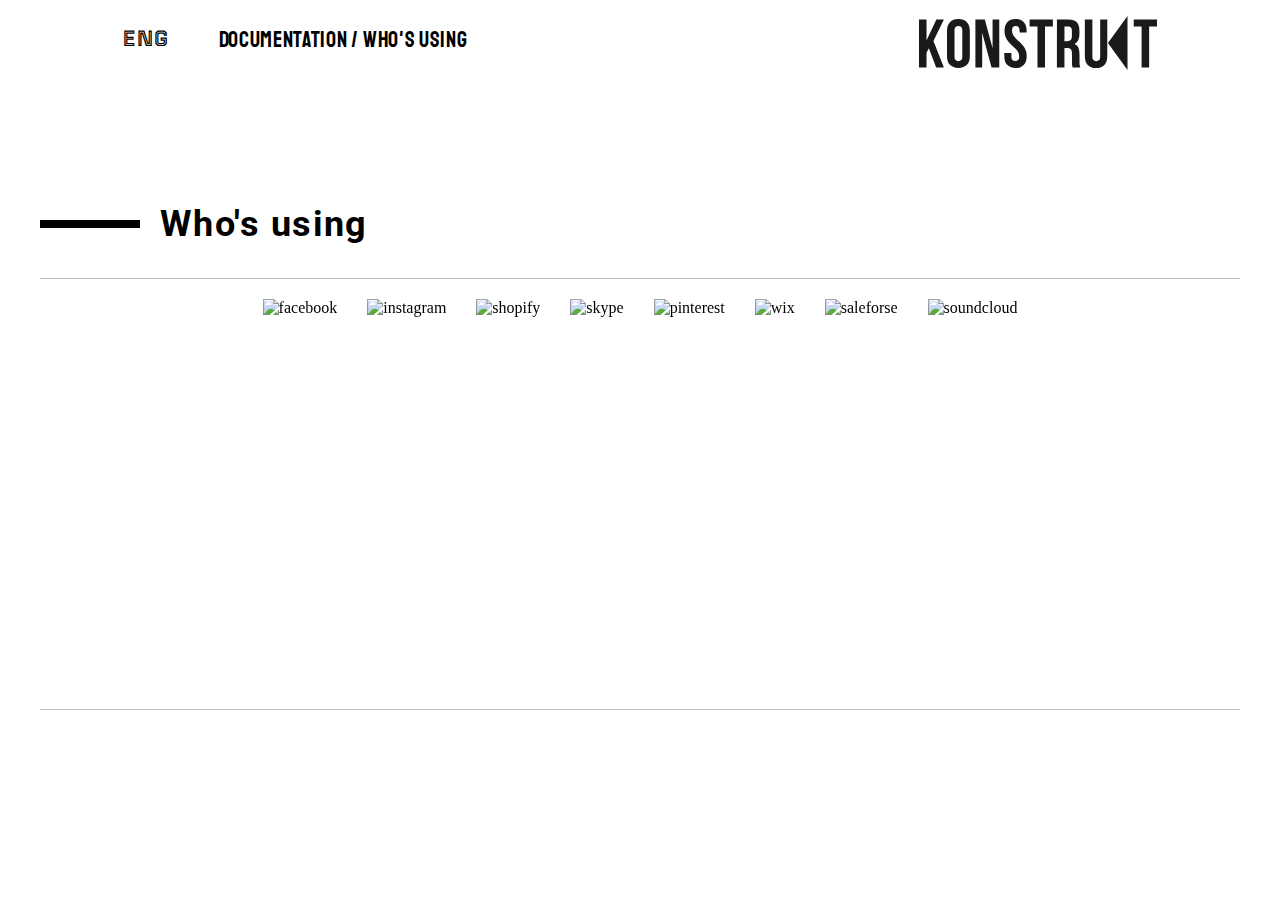
==== commit a98886ec: "finish" ====
--- a/pages/who_using.html
+++ b/pages/who_using.html
@@ -52,32 +52,35 @@
                 <div class="flip-card-inner">
                     <div class="flip-card-front">
                         <ul class="front_items">
-                            <li class="flip-card-front__item1"><img src="/brends/facebook.svg" alt="facebook"></li>
-                            <li class="flip-card-front__item2"><img src="/brends/instagram.svg" alt="instagram"></li>
-                            <li class="flip-card-front__item3"> <img src="/brends/shopify.svg" alt="shopify"></li>
-                            <li class="flip-card-front__item4"> <img src="/brends/skype.svg" alt="skype"></li>
-                            <li class="flip-card-front__item5"><img src="/brends/pinterest.svg" alt="pinterest"></li>
-                            <li class="flip-card-front__item6"> <img src="/brends/wix.svg" alt="wix"></li>
-                            <li class="flip-card-front__item7"><img src="/brends/saleforse.svg" alt="saleforse"></li>
-                            <li class="flip-card-front__item8"> <img src="/brends/soundcloud.svg" alt="soundcloud"></li>
+                            <li class="flip-card-front__item1"><img src="./brends/facebook.svg" alt="facebook"></li>
+                            <li class="flip-card-front__item2"><img src="./brends/instagram.svg" alt="instagram"></li>
+                            <li class="flip-card-front__item3"> <img src="./brends/shopify.svg" alt="shopify"></li>
+                            <li class="flip-card-front__item4"> <img src="./brends/skype.svg" alt="skype"></li>
+                            <li class="flip-card-front__item5"><img src="./brends/pinterest.svg" alt="pinterest"></li>
+                            <li class="flip-card-front__item6"> <img src="./brends/wix.svg" alt="wix"></li>
+                            <li class="flip-card-front__item7"><img src="./brends/saleforse.svg" alt="saleforse"></li>
+                            <li class="flip-card-front__item8"> <img src="./brends/soundcloud.svg" alt="soundcloud">
+                            </li>
                         </ul>
                     </div>
 
                     <div class="flip-card-back">
                         <ul class="back-items">
-                            <li class="flip-card-back_item1"><img src="/brends/facebook-back.svg" alt="facebook-back">
+                            <li class="flip-card-back_item1"><img src="./brends/facebook-back.svg" alt="facebook-back">
                             </li>
-                            <li> <img class="flip-card-back_item2" src="/brends/instagram-back.svg"
+                            <li> <img class="flip-card-back_item2" src="./brends/instagram-back.svg"
                                     alt="instagram-back"></li>
-                            <li><img class="flip-card-back_item3" src="/brends/shopify-back.svg" alt="shopify-back">
+                            <li><img class="flip-card-back_item3" src="./brends/shopify-back.svg" alt="shopify-back">
                             </li>
-                            <li><img class="flip-card-back_item4" src="/brends/skype-back.svg" alt="skype-back"></li>
-                            <li><img class="flip-card-back_item5" src="/brends/pinterest-back.svg" alt="pinterest-back">
+                            <li><img class="flip-card-back_item4" src="./brends/skype-back.svg" alt="skype-back"></li>
+                            <li><img class="flip-card-back_item5" src="./brends/pinterest-back.svg"
+                                    alt="pinterest-back">
                             </li>
-                            <li><img class="flip-card-back_item6" src="/brends/wix-back.svg" alt="wix-back"></li>
-                            <li><img class="flip-card-back_item7" src="/brends/saleforse-back.svg" alt="saleforse-back">
+                            <li><img class="flip-card-back_item6" src="./brends/wix-back.svg" alt="wix-back"></li>
+                            <li><img class="flip-card-back_item7" src="./brends/saleforse-back.svg"
+                                    alt="saleforse-back">
                             </li>
-                            <li><img class="flip-card-back_item8" src="/brends/soundcloud-back.svg"
+                            <li><img class="flip-card-back_item8" src="./brends/soundcloud-back.svg"
                                     alt="soundcloud-back"></li>
                         </ul>
                     </div>
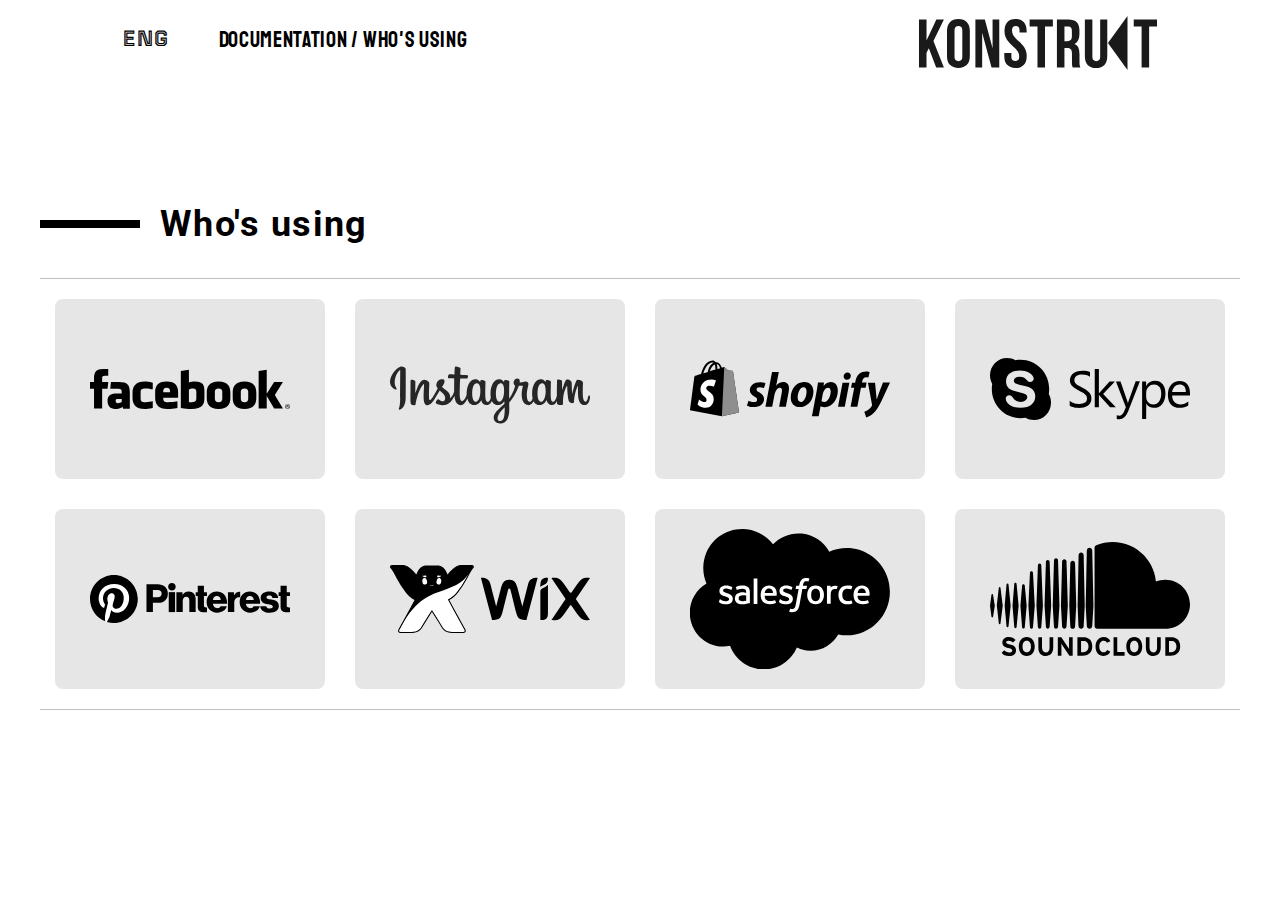
==== commit 2afd6c24: "finish v.2" ====
--- a/pages/who_using.html
+++ b/pages/who_using.html
@@ -52,35 +52,35 @@
                 <div class="flip-card-inner">
                     <div class="flip-card-front">
                         <ul class="front_items">
-                            <li class="flip-card-front__item1"><img src="./brends/facebook.svg" alt="facebook"></li>
-                            <li class="flip-card-front__item2"><img src="./brends/instagram.svg" alt="instagram"></li>
-                            <li class="flip-card-front__item3"> <img src="./brends/shopify.svg" alt="shopify"></li>
-                            <li class="flip-card-front__item4"> <img src="./brends/skype.svg" alt="skype"></li>
-                            <li class="flip-card-front__item5"><img src="./brends/pinterest.svg" alt="pinterest"></li>
-                            <li class="flip-card-front__item6"> <img src="./brends/wix.svg" alt="wix"></li>
-                            <li class="flip-card-front__item7"><img src="./brends/saleforse.svg" alt="saleforse"></li>
-                            <li class="flip-card-front__item8"> <img src="./brends/soundcloud.svg" alt="soundcloud">
+                            <li class="flip-card-front__item1"><img src="../brends/facebook.svg" alt="facebook"></li>
+                            <li class="flip-card-front__item2"><img src="../brends/instagram.svg" alt="instagram"></li>
+                            <li class="flip-card-front__item3"> <img src="../brends/shopify.svg" alt="shopify"></li>
+                            <li class="flip-card-front__item4"> <img src="../brends/skype.svg" alt="skype"></li>
+                            <li class="flip-card-front__item5"><img src="../brends/pinterest.svg" alt="pinterest"></li>
+                            <li class="flip-card-front__item6"> <img src="../brends/wix.svg" alt="wix"></li>
+                            <li class="flip-card-front__item7"><img src="../brends/saleforse.svg" alt="saleforse"></li>
+                            <li class="flip-card-front__item8"> <img src="../brends/soundcloud.svg" alt="soundcloud">
                             </li>
                         </ul>
                     </div>
 
                     <div class="flip-card-back">
                         <ul class="back-items">
-                            <li class="flip-card-back_item1"><img src="./brends/facebook-back.svg" alt="facebook-back">
+                            <li class="flip-card-back_item1"><img src="../brends/facebook-back.svg" alt="facebook-back">
                             </li>
-                            <li> <img class="flip-card-back_item2" src="./brends/instagram-back.svg"
+                            <li> <img class="flip-card-back_item2" src="../brends/instagram-back.svg"
                                     alt="instagram-back"></li>
-                            <li><img class="flip-card-back_item3" src="./brends/shopify-back.svg" alt="shopify-back">
+                            <li><img class="flip-card-back_item3" src="../brends/shopify-back.svg" alt="shopify-back">
                             </li>
-                            <li><img class="flip-card-back_item4" src="./brends/skype-back.svg" alt="skype-back"></li>
-                            <li><img class="flip-card-back_item5" src="./brends/pinterest-back.svg"
+                            <li><img class="flip-card-back_item4" src="../brends/skype-back.svg" alt="skype-back"></li>
+                            <li><img class="flip-card-back_item5" src="../brends/pinterest-back.svg"
                                     alt="pinterest-back">
                             </li>
-                            <li><img class="flip-card-back_item6" src="./brends/wix-back.svg" alt="wix-back"></li>
-                            <li><img class="flip-card-back_item7" src="./brends/saleforse-back.svg"
+                            <li><img class="flip-card-back_item6" src="../brends/wix-back.svg" alt="wix-back"></li>
+                            <li><img class="flip-card-back_item7" src="../brends/saleforse-back.svg"
                                     alt="saleforse-back">
                             </li>
-                            <li><img class="flip-card-back_item8" src="./brends/soundcloud-back.svg"
+                            <li><img class="flip-card-back_item8" src="../brends/soundcloud-back.svg"
                                     alt="soundcloud-back"></li>
                         </ul>
                     </div>
